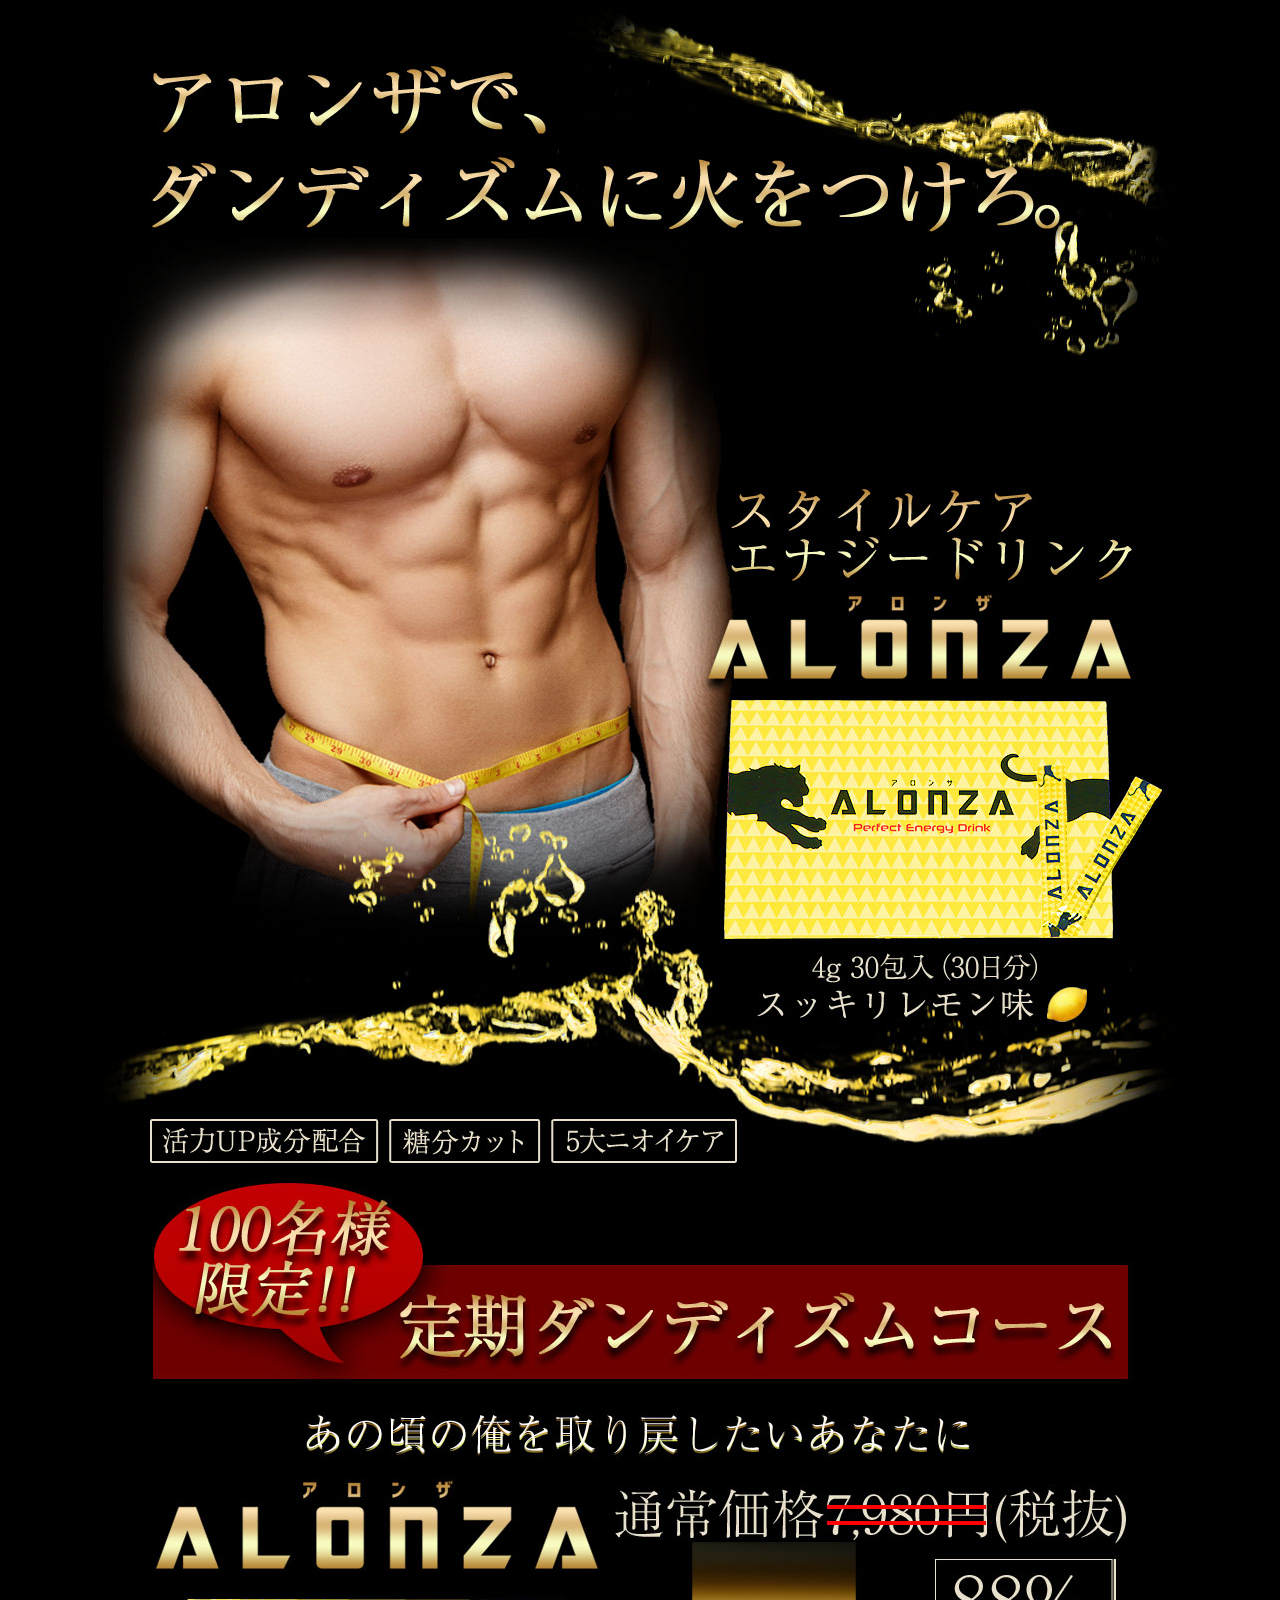
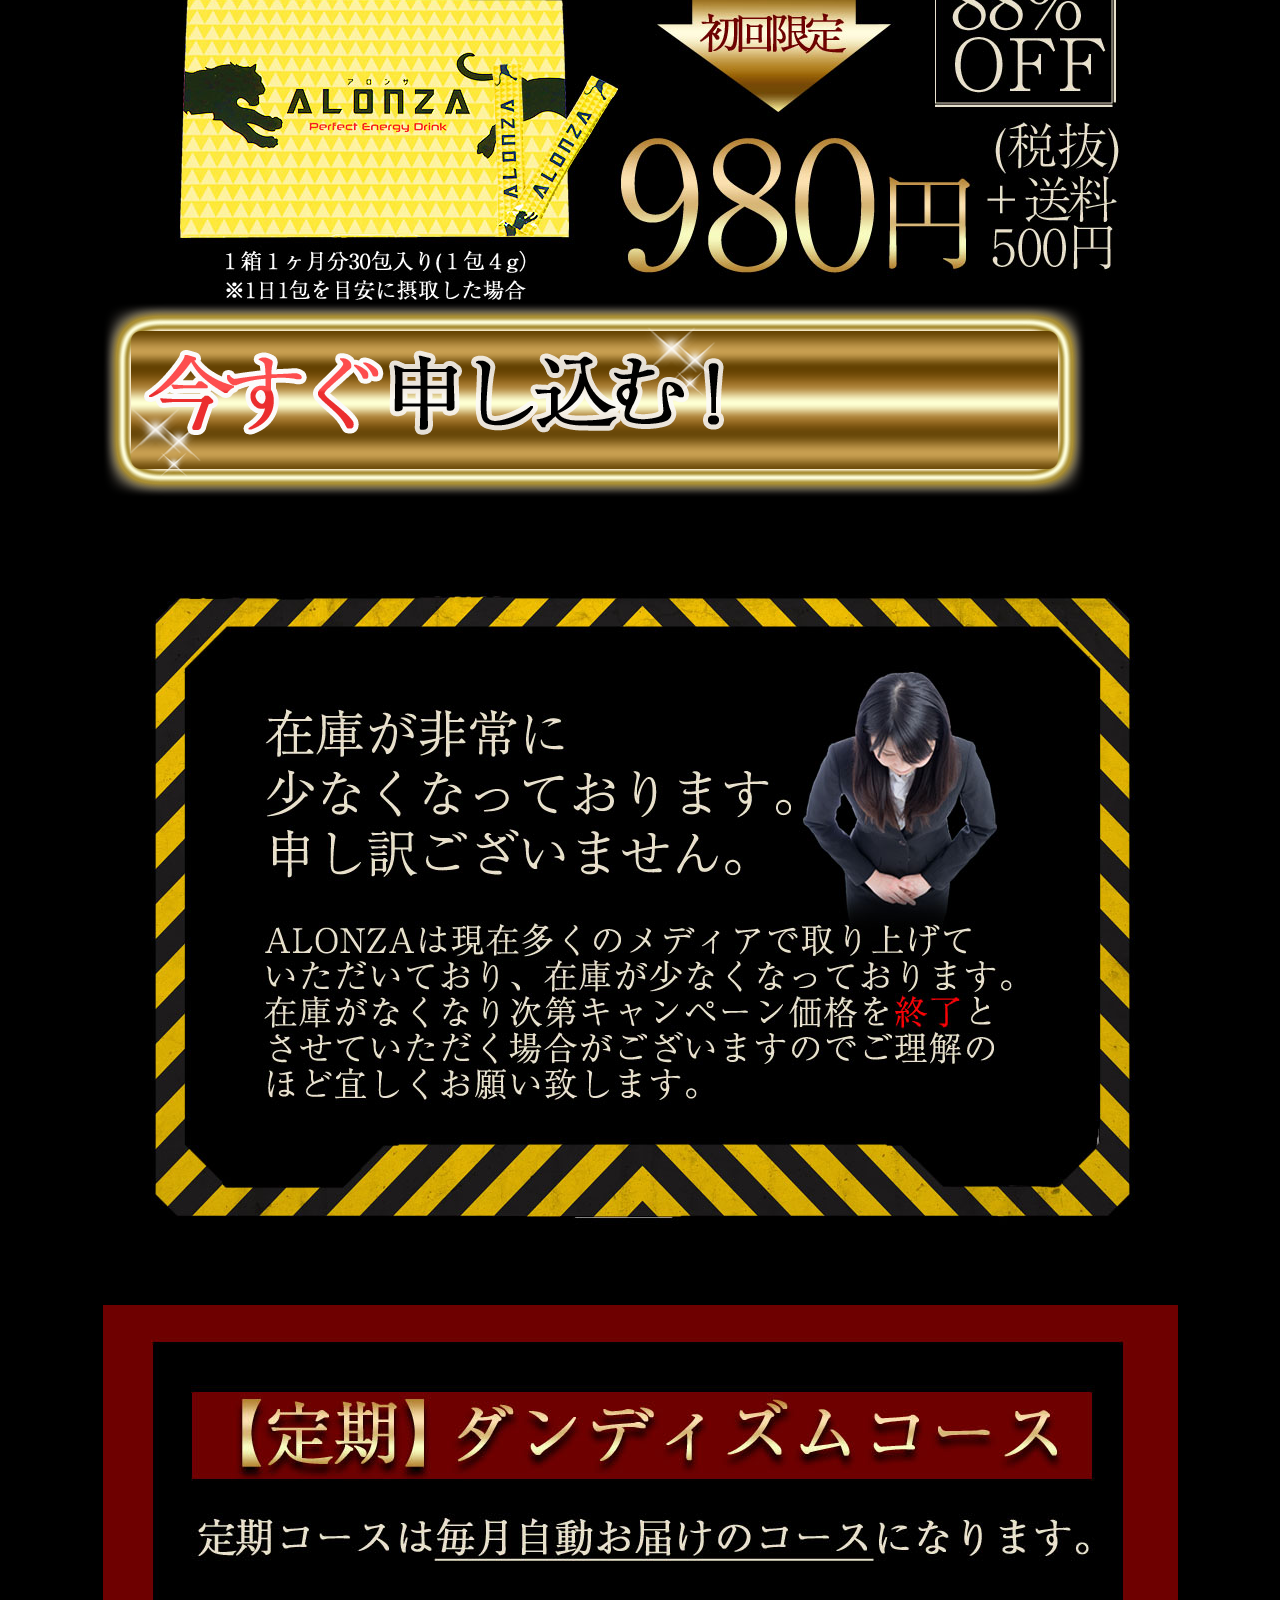
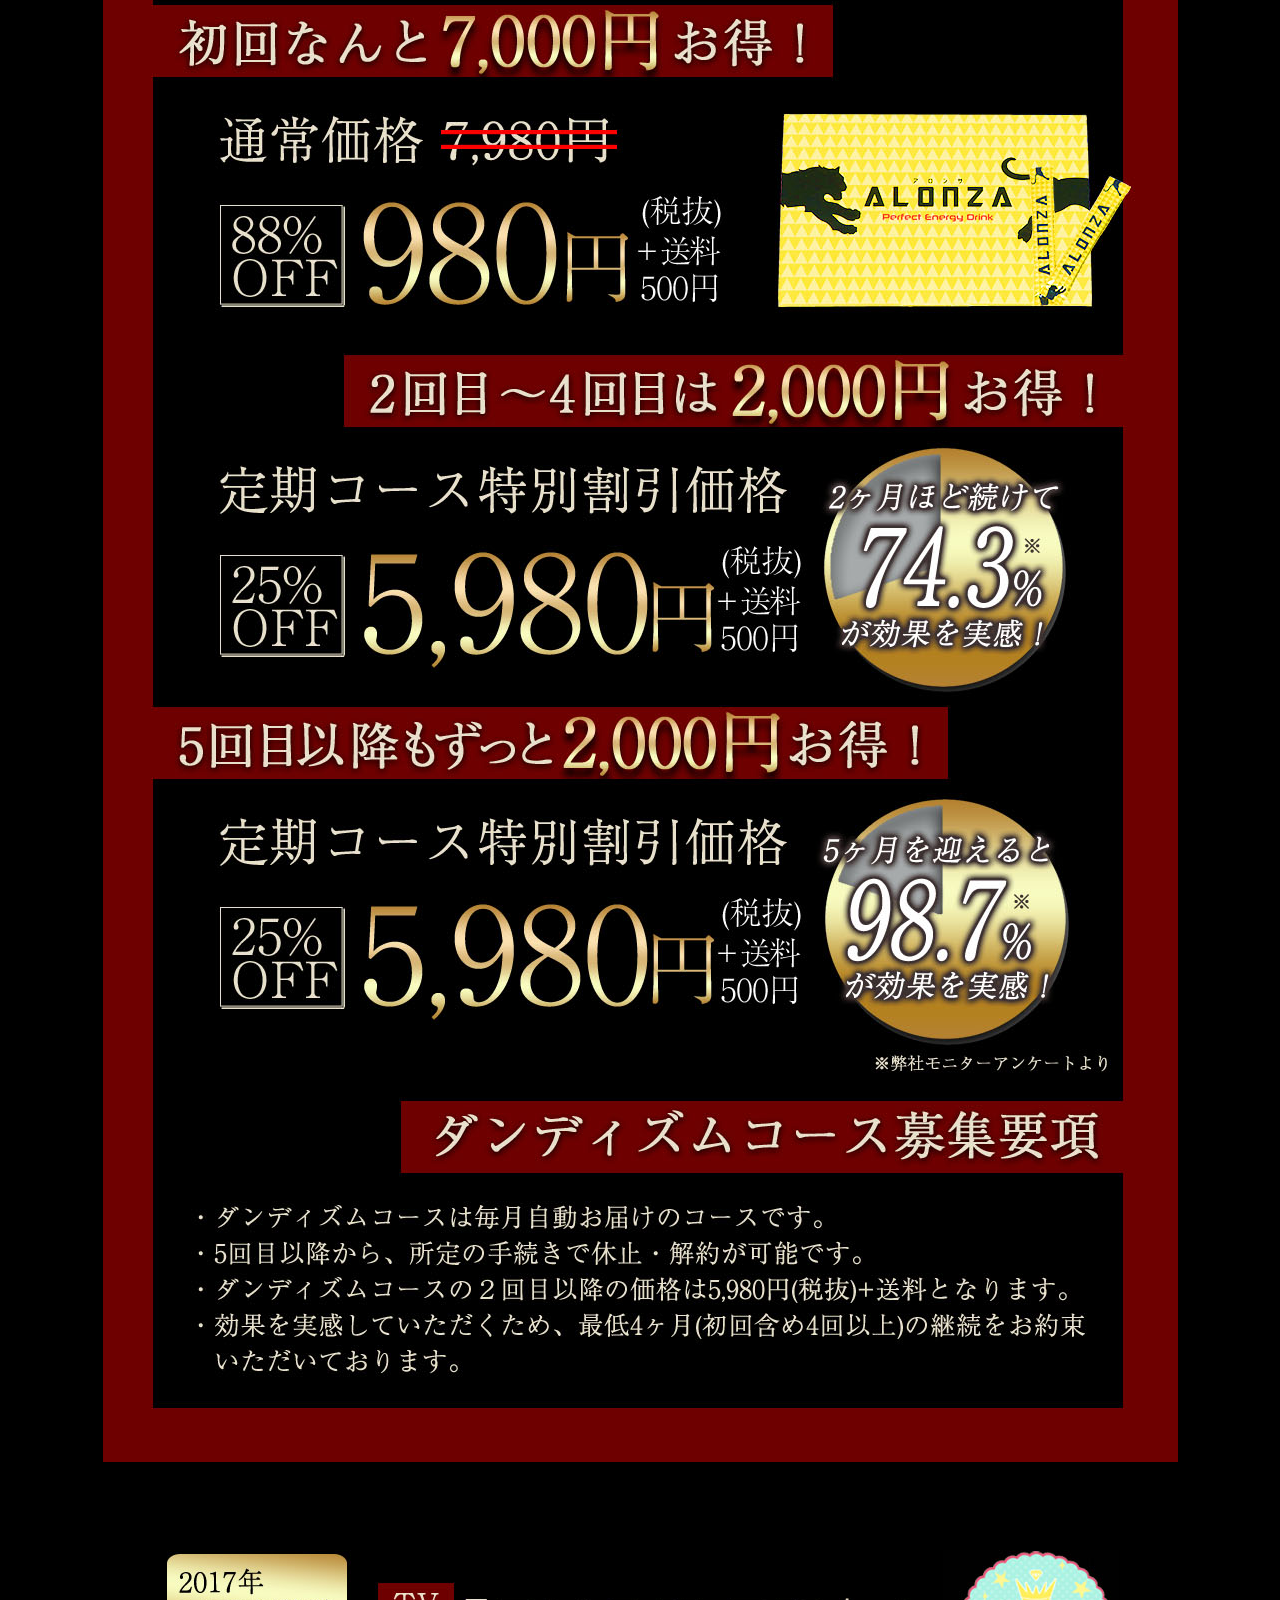
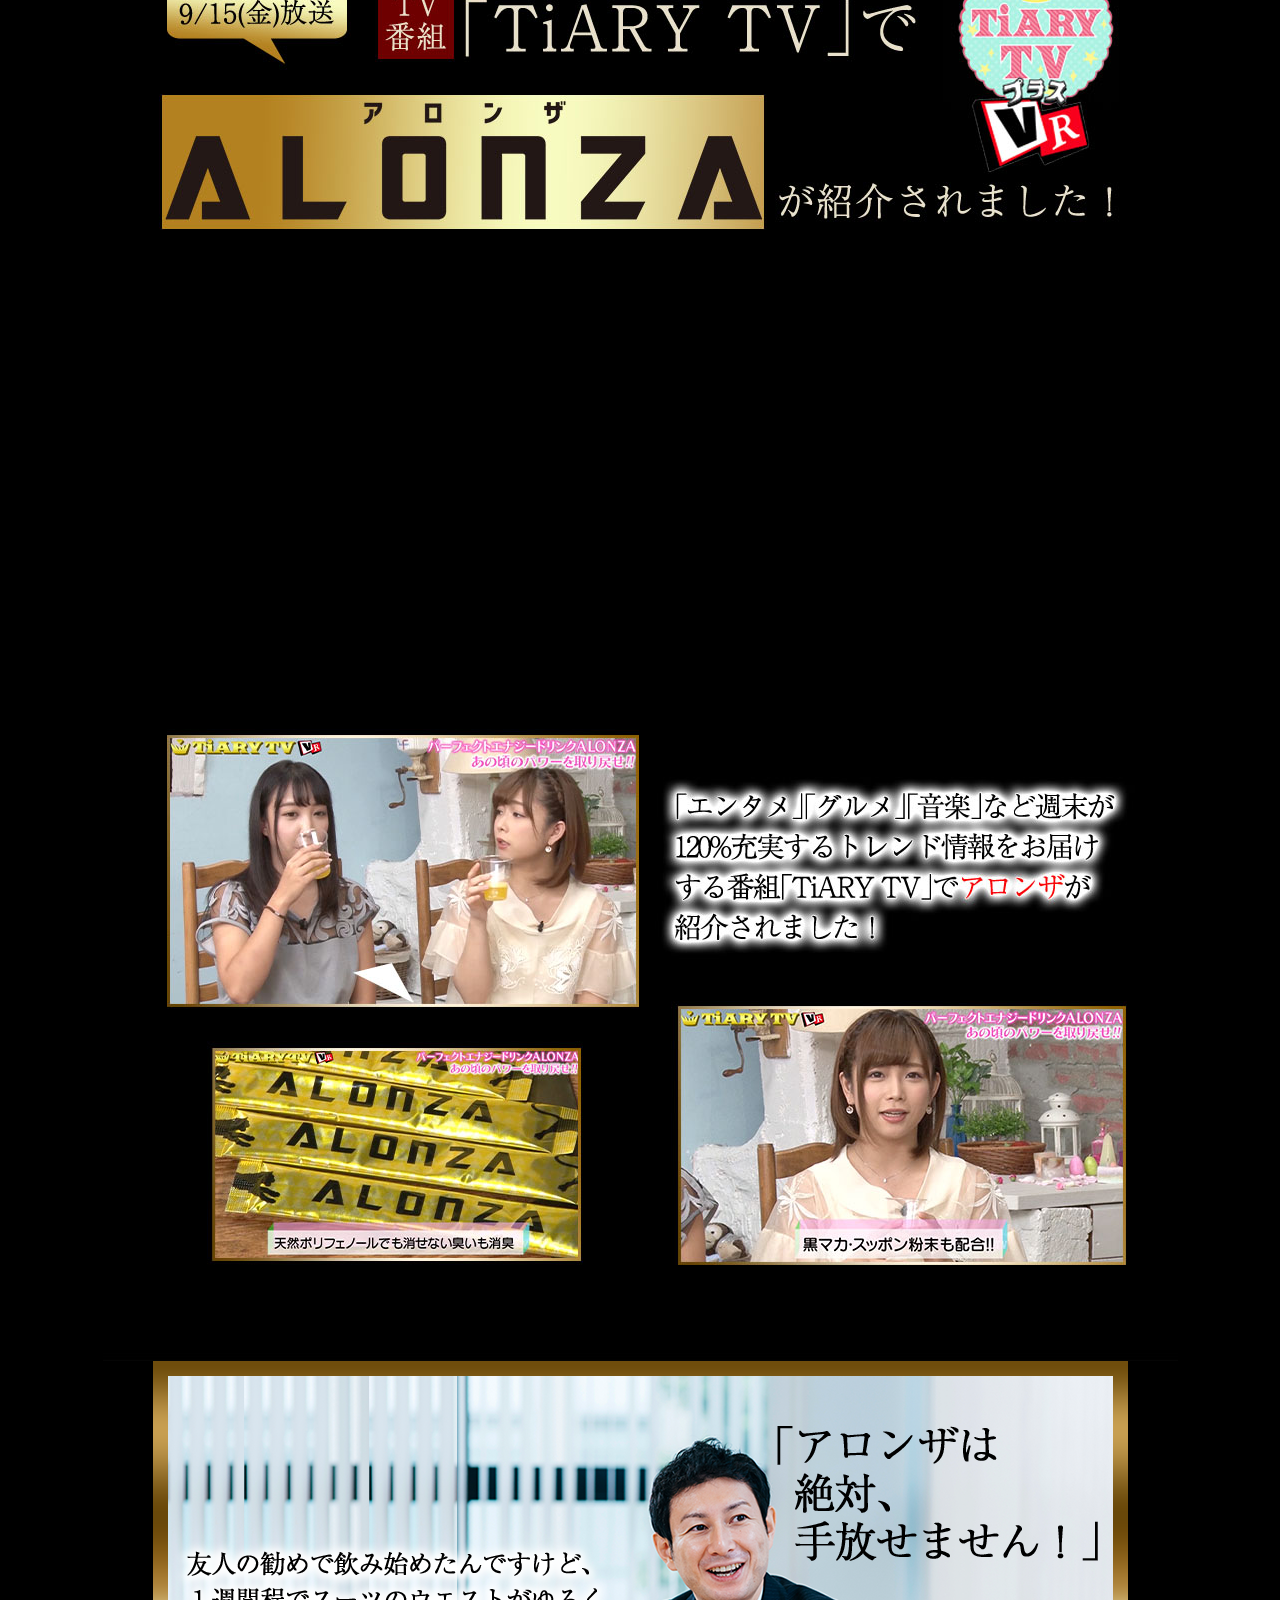
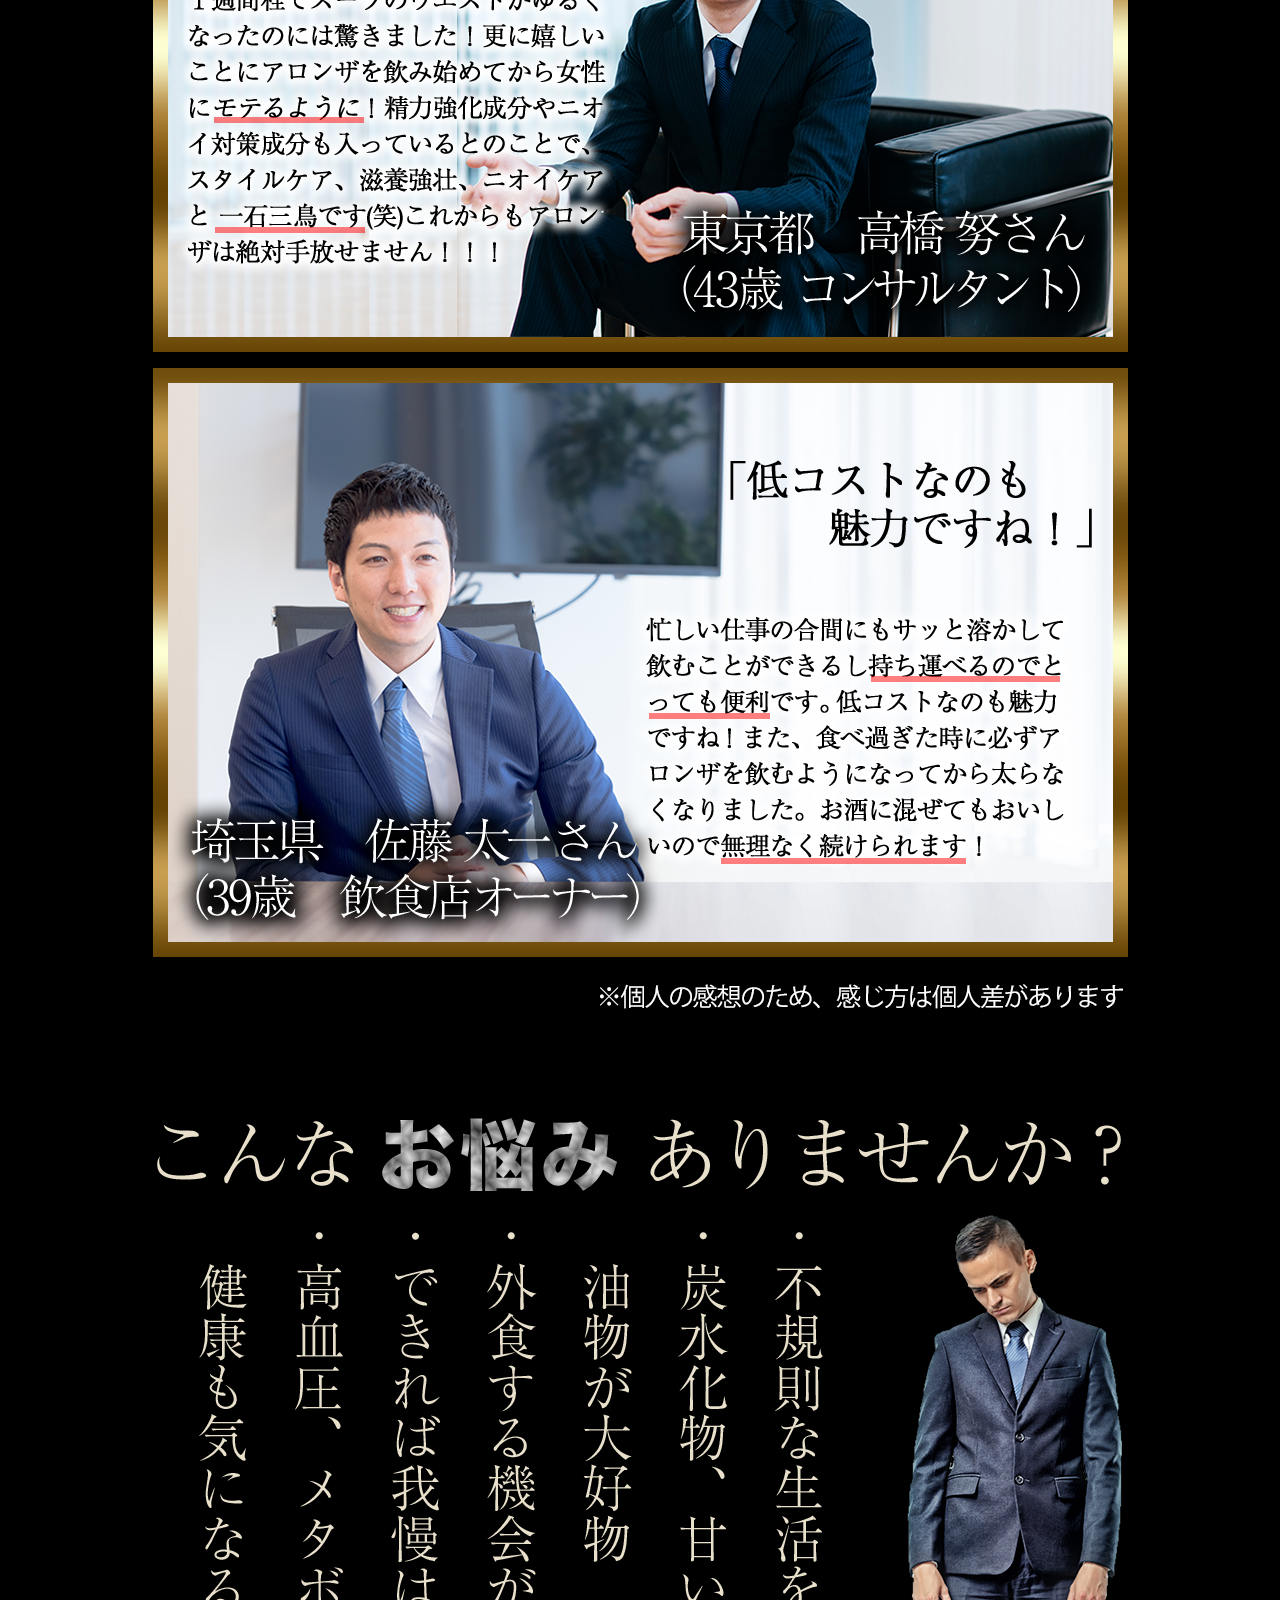
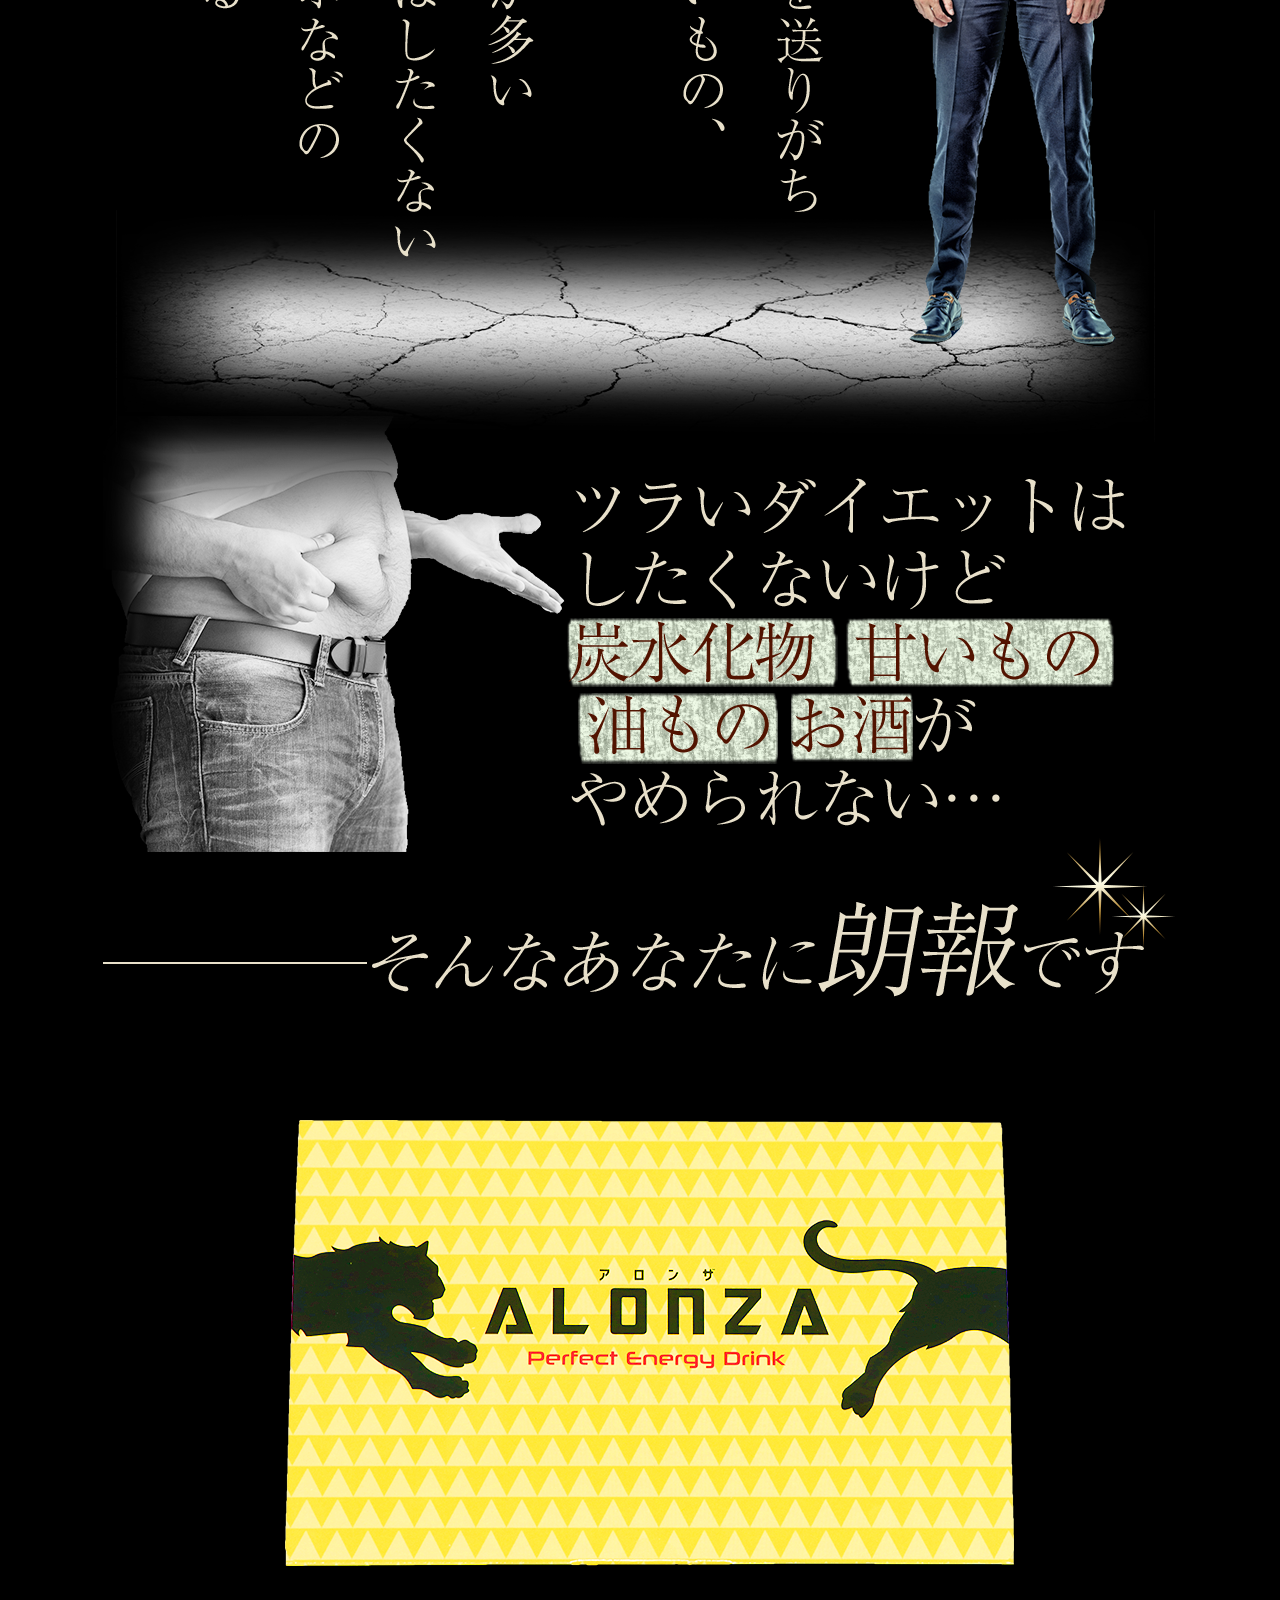
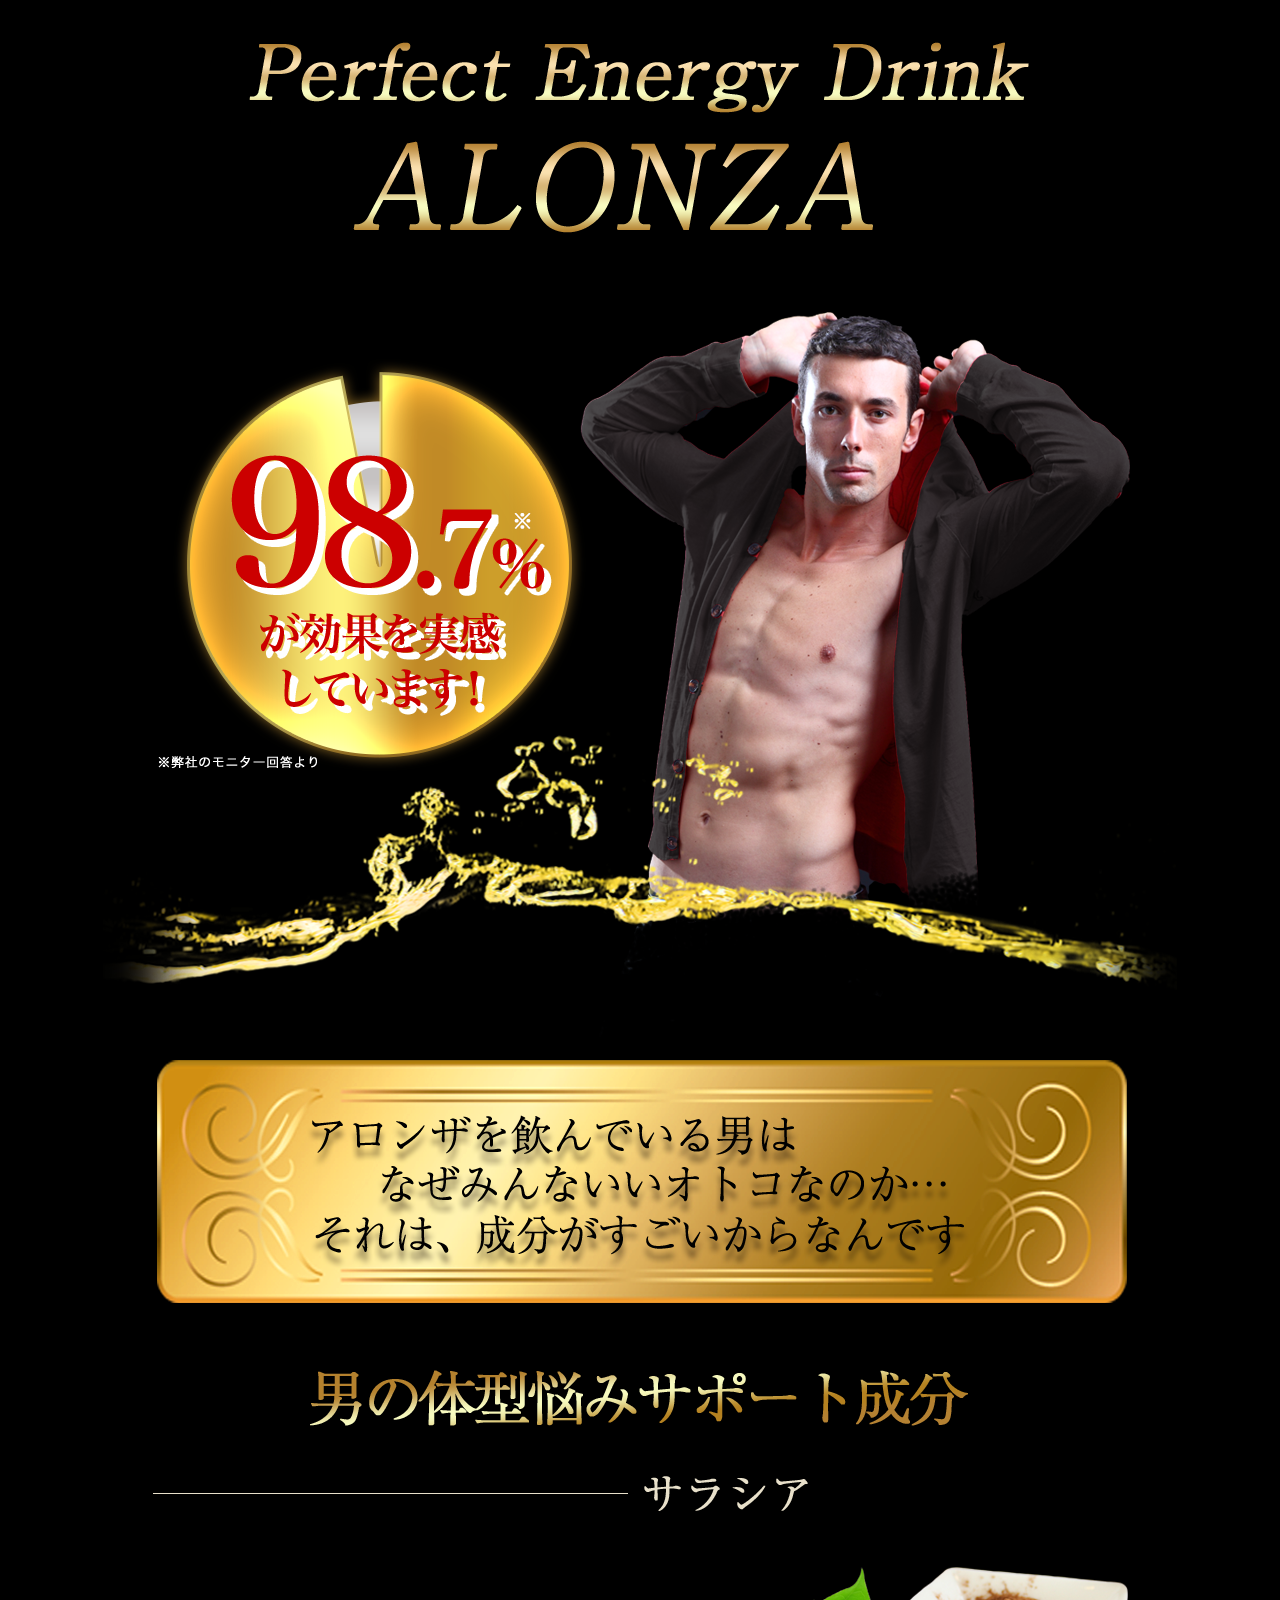
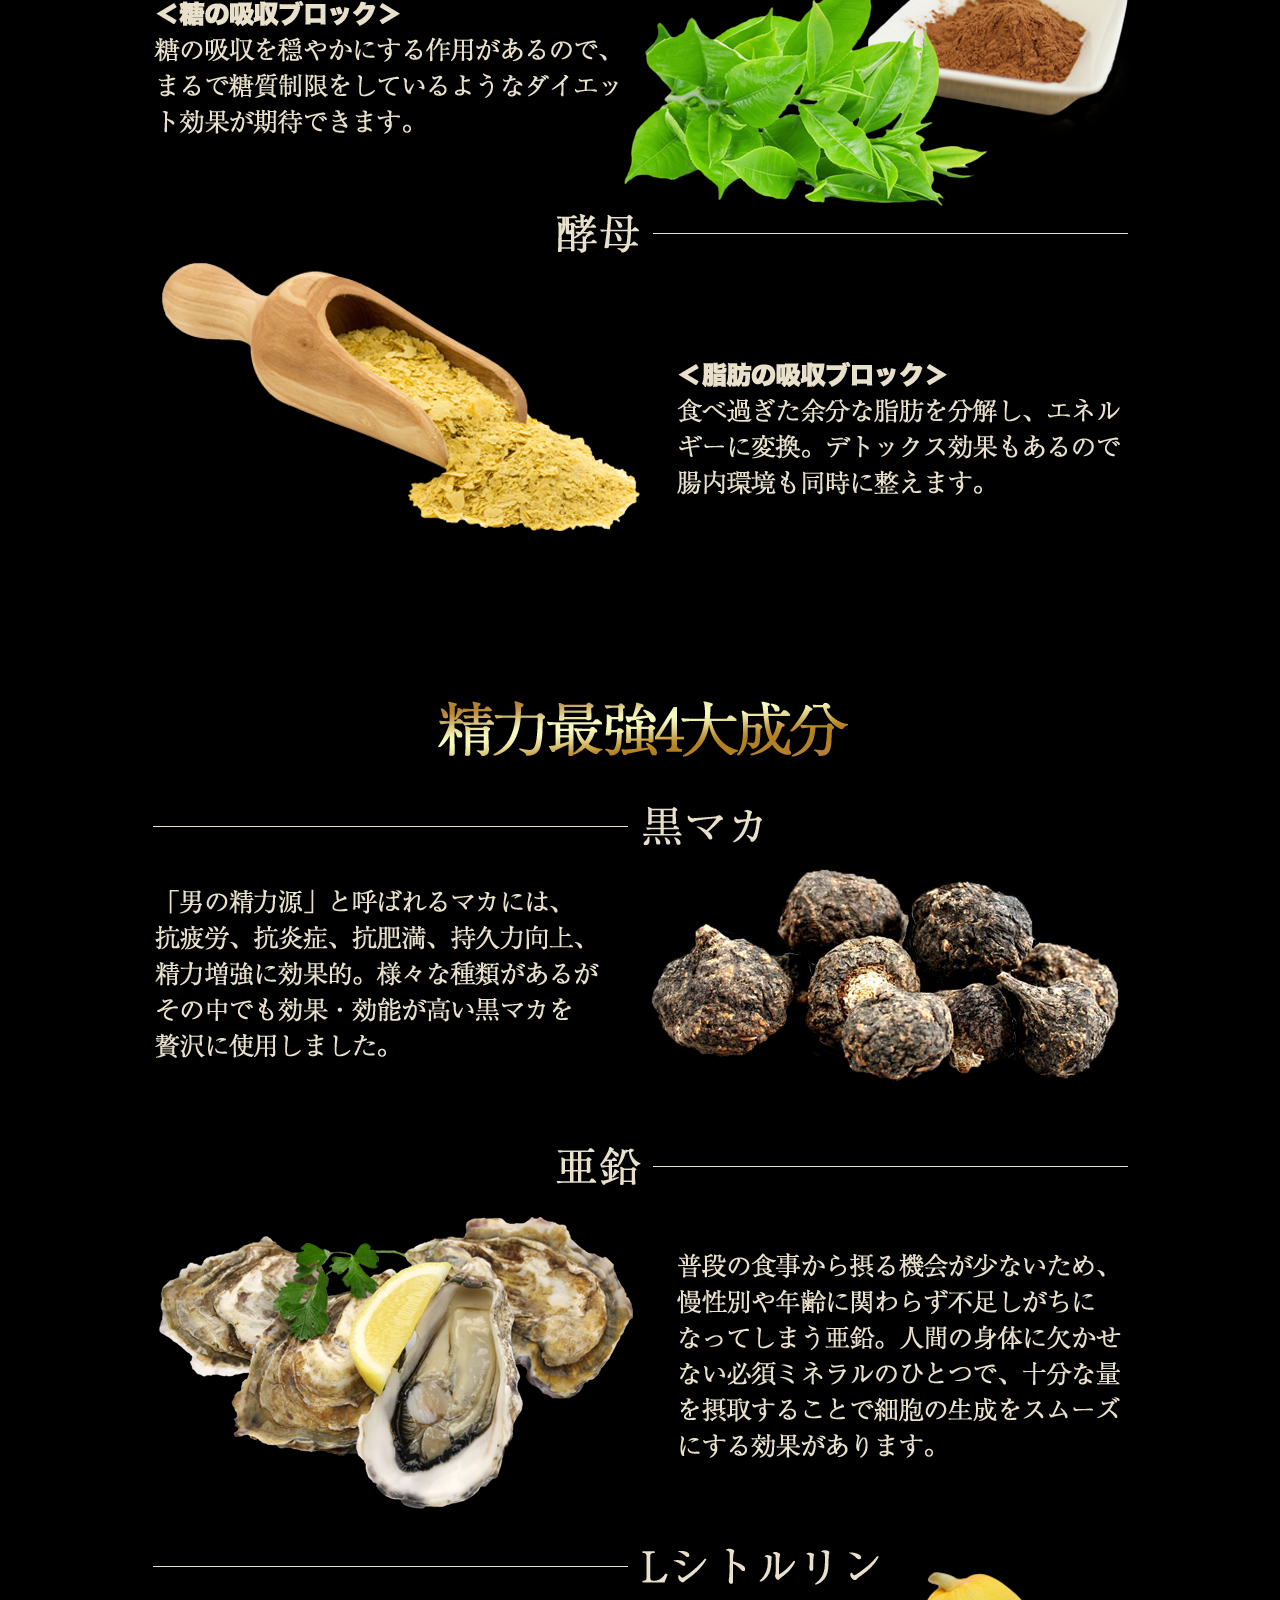
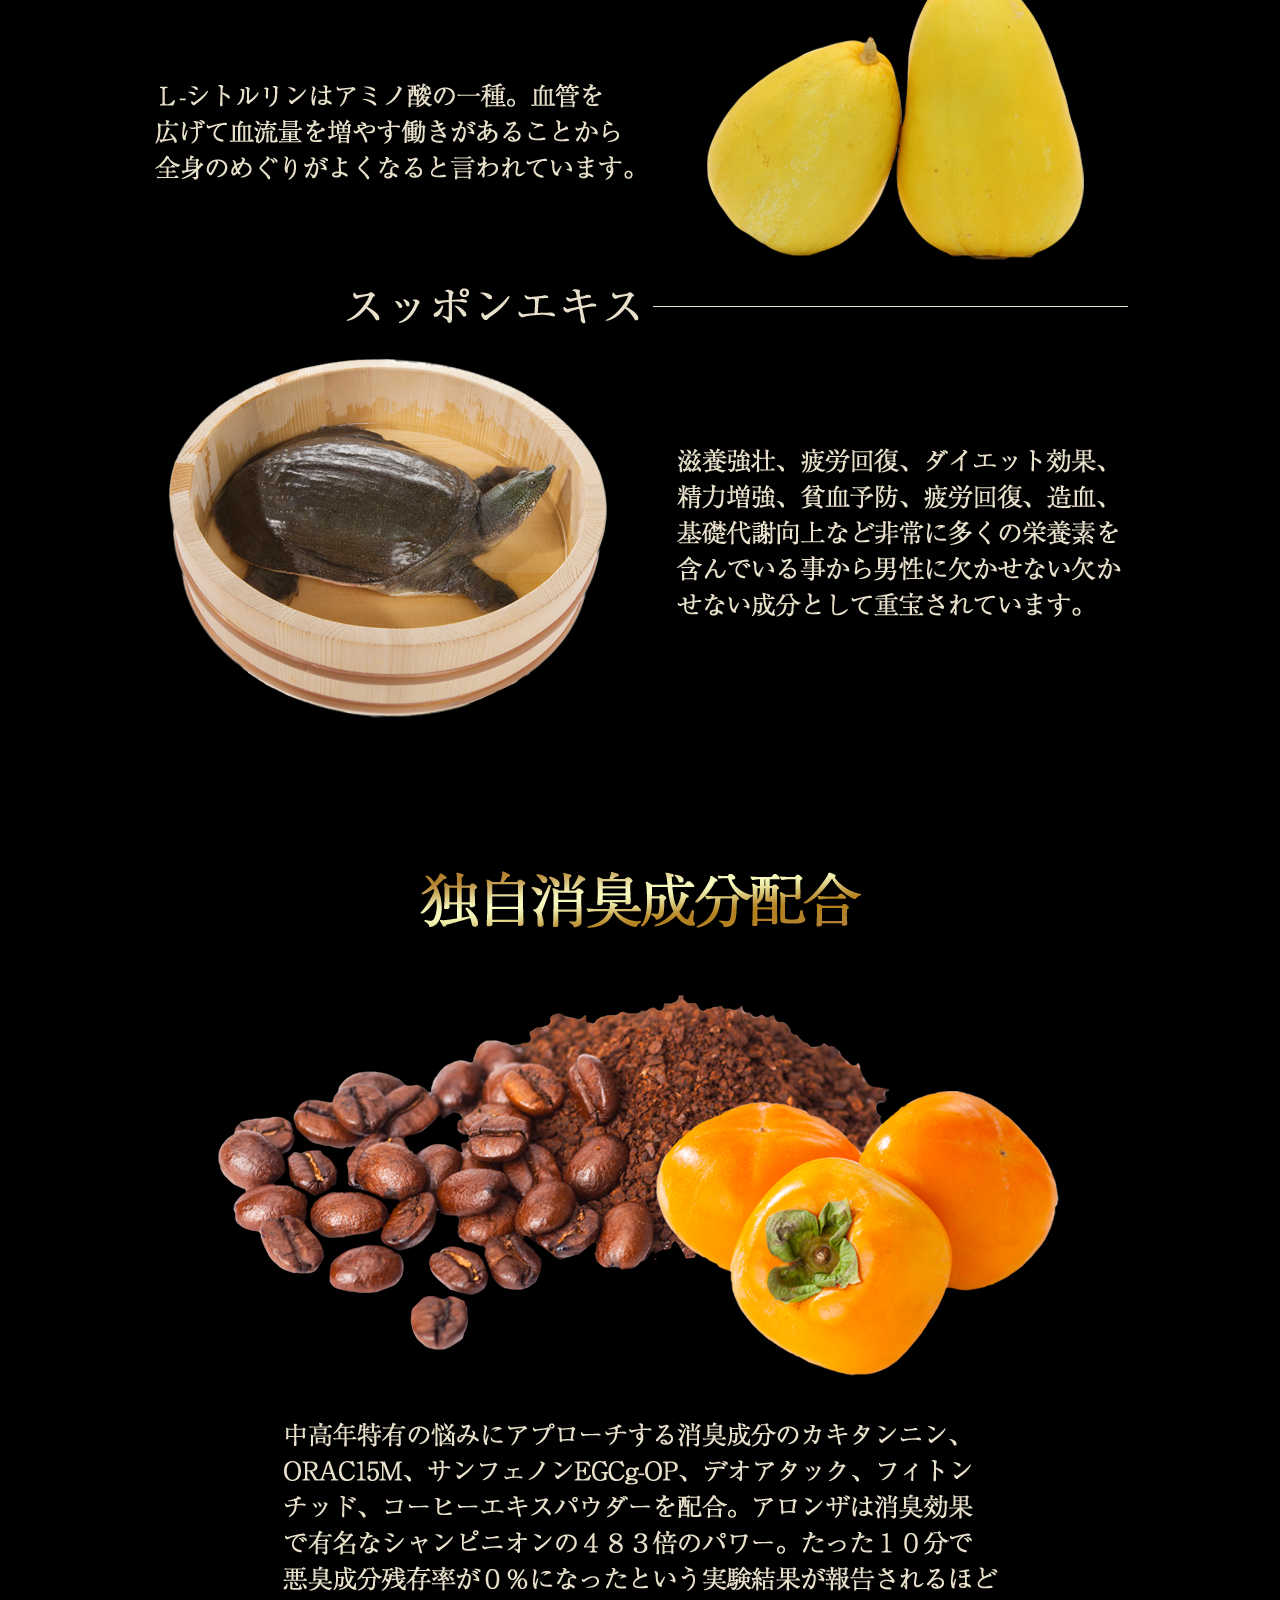
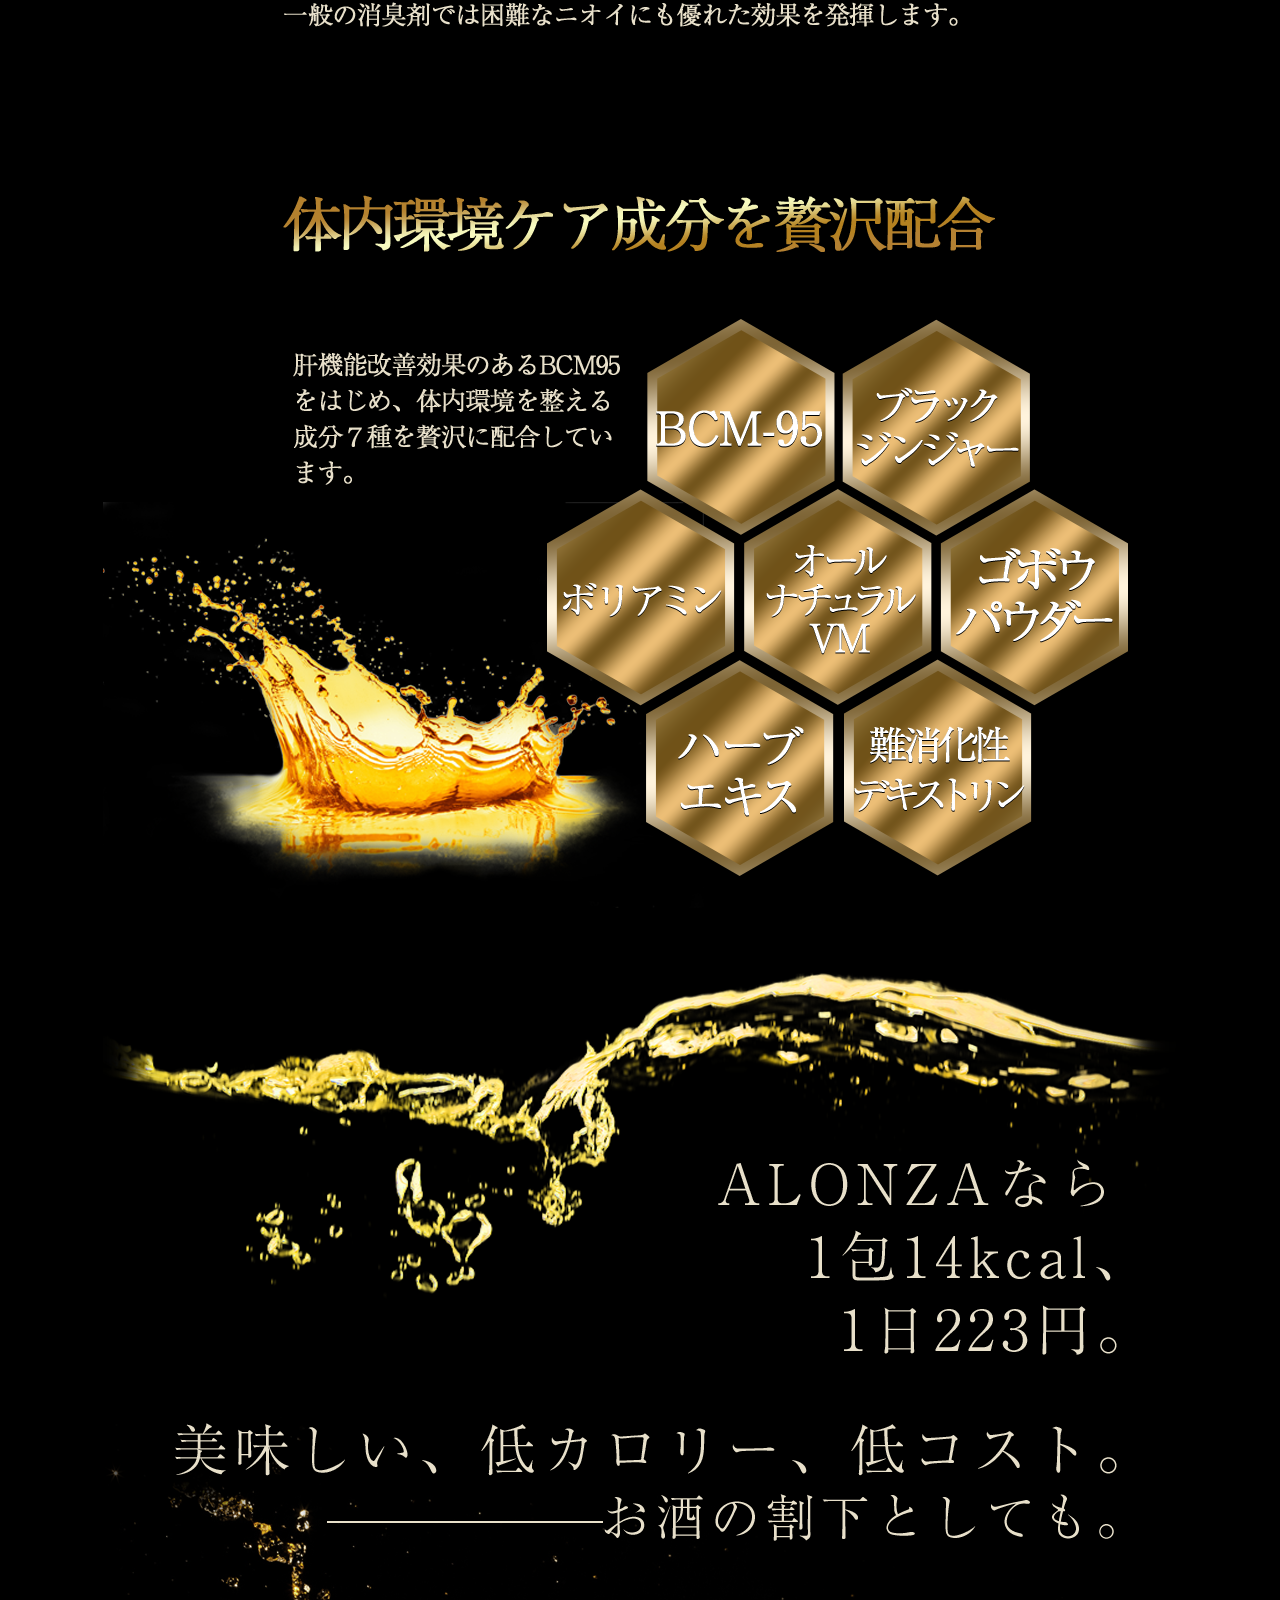
==== index.html @ 231bd23d "Finish 15_cv" ====
<!DOCTYPE html>
<html lang="ja">
<head>
	<meta charset="utf-8" />
	<meta http-equiv="X-UA-Compatible" content="IE=edge" />
	<meta name="viewport" content="width=device-width, initial-scale=1, maximum-scale=1, user-scalable=no" />
	<title>ALONZA</title>
	<link rel="stylesheet" type="text/css" href="./css/normalize.css" />
	<link rel="stylesheet" type="text/css" href="./css/style.css" />
</head>
<body>
	<div class="container">
		<div class="cd_01"></div>
		<div class="fv_02">
			<img src="img/fv02_1.jpg" alt="アロンザで、ダンディズムに火をつけろ。" class="img-responsive" />
		</div>
		<div class="cv_03">
			<img src="img/cv03_1.jpg" alt="100名様限定！！定期ダンディズムコース" class="img-responsive" />
		</div>
		<div class="cv_btn">
			<img src="img/cv_btn.png" alt="で簡単10秒入力！" class="img-responsive" />
		</div>
		<div class="notinstock_04">
			<img src="img/notinstock_04_1.jpg" alt="在庫が非常に 少なくなっております。 申し訳ございません。" class="img-responsive" />
		</div>
		<div class="crm_05">
			<img src="img/crm05_1.jpg" alt="【定期】ダンディズムコース" class="img-responsive" />
		</div>
		<div class="tv_06">
			<img src="img/tv06_1.jpg" alt="2017年 9/15(金)放送 TV 番組 「TiARY TV｣で" class="img-responsive" />
			<div class="video">
				<iframe src="https://www.youtube.com/embed/K8tIRwL5UU4" frameborder="0" allow="autoplay; encrypted-media" allowfullscreen></iframe>
			</div>
			<img src="img/tv06_2.jpg" alt="｢エンタメ｣｢グルメ｣｢音楽｣など週末が 120%充実するトレンド情報をお届け する番組｢TiARY TV｣でアロンザが 紹介" class="img-responsive" />
		</div>
		<div class="voice_07">
			<img src="img/07_voice_1.png" alt="アロンザは絶対、手放せません！" class="img-responsive" />
			<img src="img/07_voice_2.png" alt="低コストなのも魅力ですね！" class="img-responsive" />
		</div>
		<div class="nayami_08">
			<img src="img/08_nayami.png" alt="こんなお悩みありませんか？" class="img-responsive" />
		</div>
		<div class="fv2_09">
			<img src="img/09_fv2_1.png" alt="Perfect Energy Drink" class="img-responsive" />
			<img src="img/09_fv2_2.png" alt="Perfect Energy Drink" class="img-responsive" />
		</div>
		<div class="seibun_10">
			<img src="img/10_seibun_1.png" alt="アロンザを飲んでいる男はなぜみんないいオトコなのか…それは、成分がすごいからなんです" class="img-responsive" />
			<img src="img/10_seibun_2.png" alt="男の体型悩みサポート成分" class="img-responsive" />
			<img src="img/10_seibun_3.png" alt="精力最強4大成分" class="img-responsive" />
			<img src="img/10_seibun_4.png" alt="独自消臭成分配合" class="img-responsive" />
			<img src="img/10_seibun_5.png" alt="体内環境ケア成分を贅沢配合" class="img-responsive" />
		</div>
		<div class="otegaru_11">
			<img src="img/11_otegaru.png" alt="ALONZAなら1包14kcal、1日223円。" class="img-responsive" />
		</div>
		<div class="qa_12">
			<img src="img/12_qa.png" alt="よくあるご質問" class="img-responsive" />
		</div>
		<div class="factory_13">
			<img src="img/13_factory.png" alt="国内で徹底した品質管理のもと製造しています" class="img-responsive hide-sp" />
			<img src="img/13_factory_sp.png" alt="国内で徹底した品質管理のもと製造しています" class="img-responsive hide-pc" />
		</div>
		<div class="cvbefore_14">
			<img src="img/14_cvbefore.png" alt="知ってる人はもう始めてます。次はあなたの番。" class="img-responsive" />
		</div>
		<div class="cv_15">
			<img src="img/15_cv.png" alt="定期ダンディズムコース" class="img-responsive mtop-6" />
		</div>
	</div>

	<script type="text/javascript" src="./js/jquery.min.js"></script>
	<script type="text/javascript" src="./js/customize.js"></script>
</body>
</html>
---- css/style.css ----
body {
	background: #000;
}
.container {
	max-width: 1075px;
	margin: 0 auto;
}
.img-responsive {
	max-width: 100%;
	height: auto;
	display: block;
}
.tv_06 .video {
	text-align: center;
}
.tv_06 .video iframe {
	width: 693px;
	height: 398px;
}
.hide-pc{
	display: none;
}
.mtop-6{
	margin-top: -6%;
}
@media (max-width: 1075px) {
	.tv_06 .video iframe {
		width: 64.4651163vw;
		height: 37.0232558vw;
	}
}
@media (max-width: 640px) {
	
	.hide-pc{
		display: block;
	}
	.hide-sp{
		display: none;
	}

}
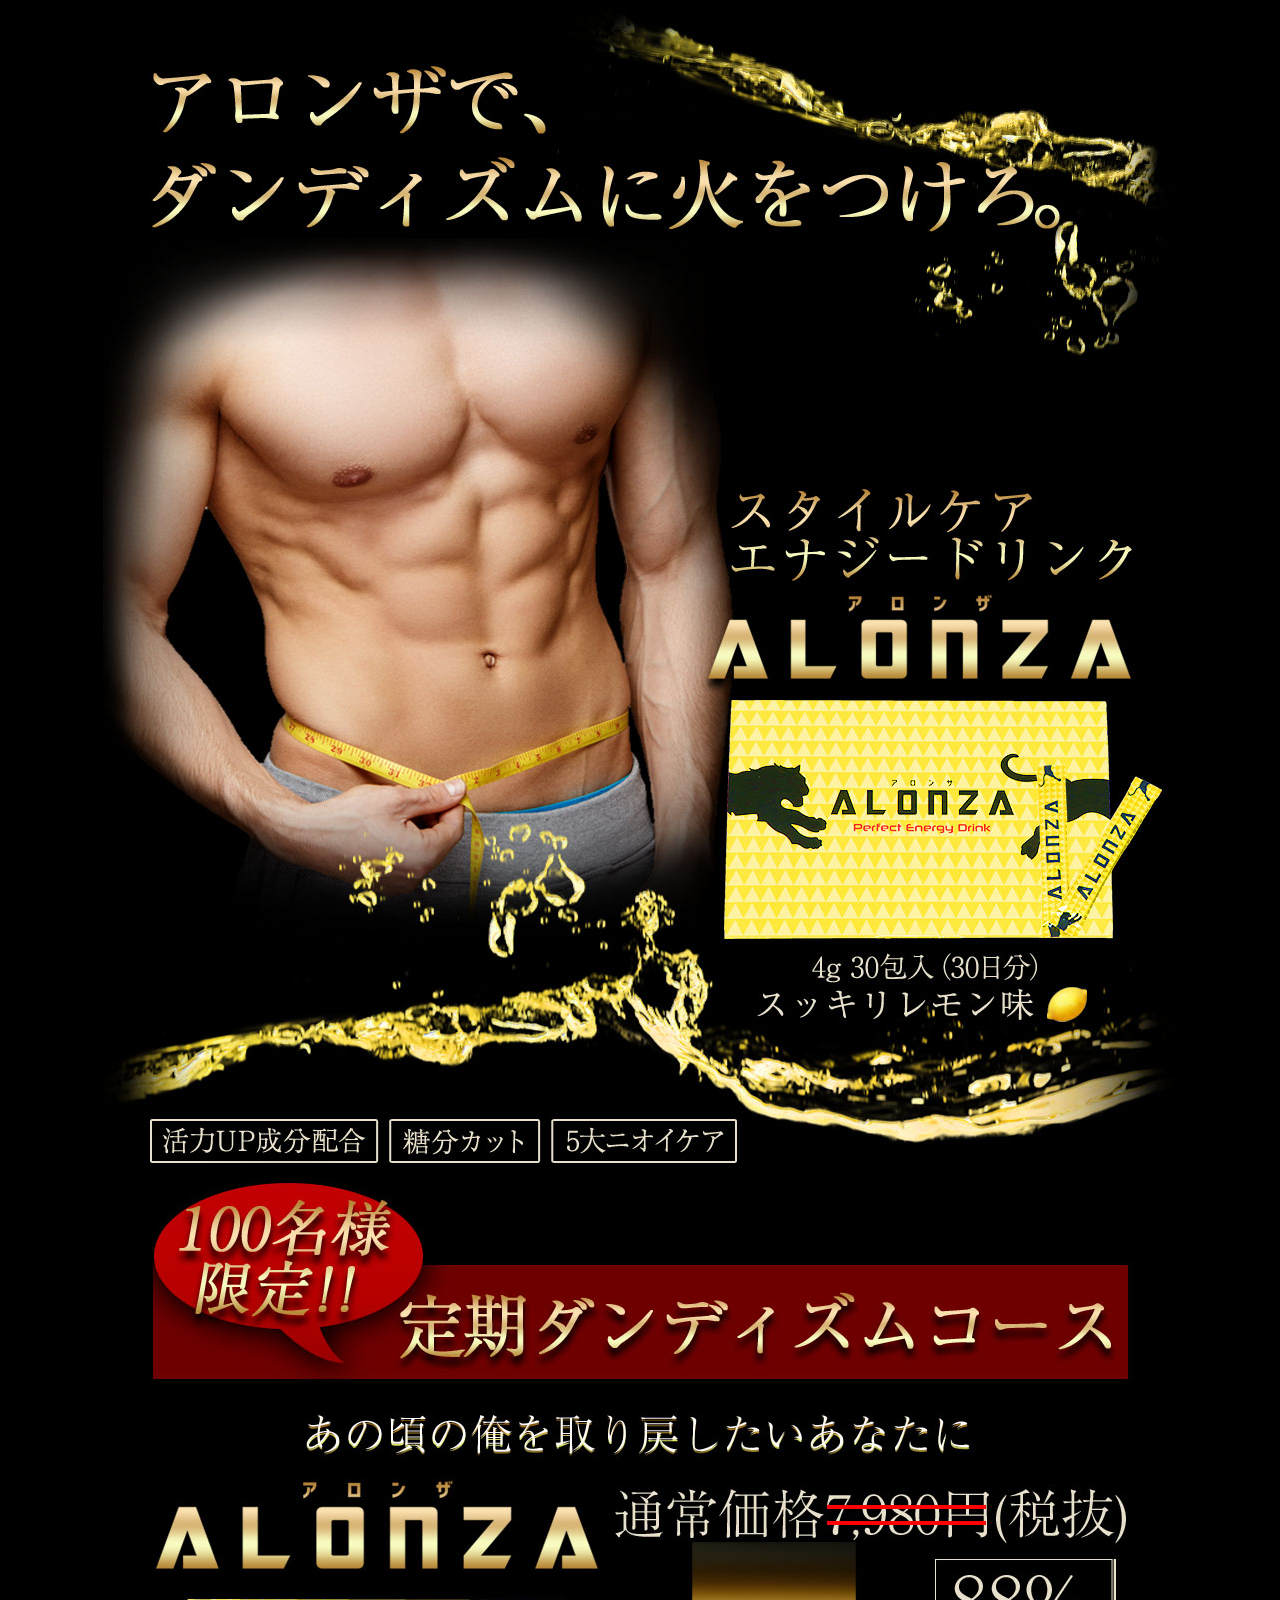
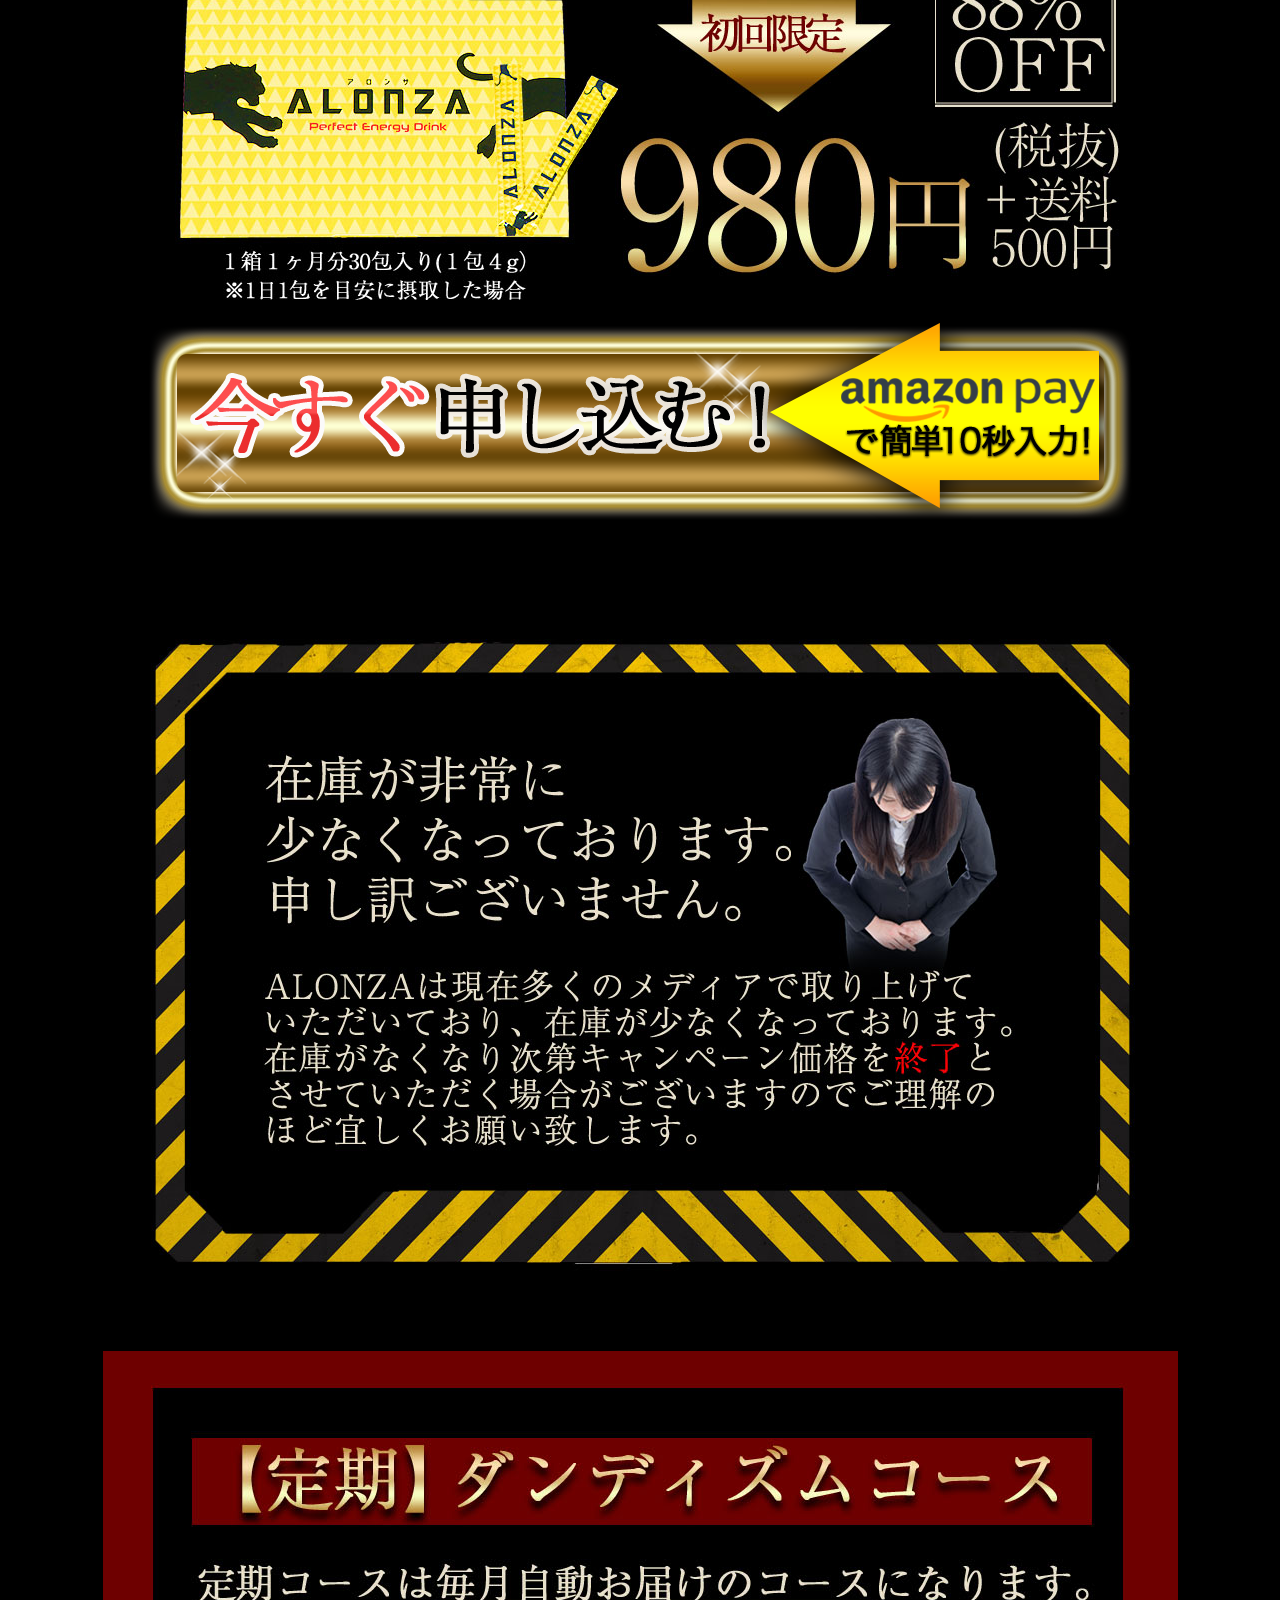
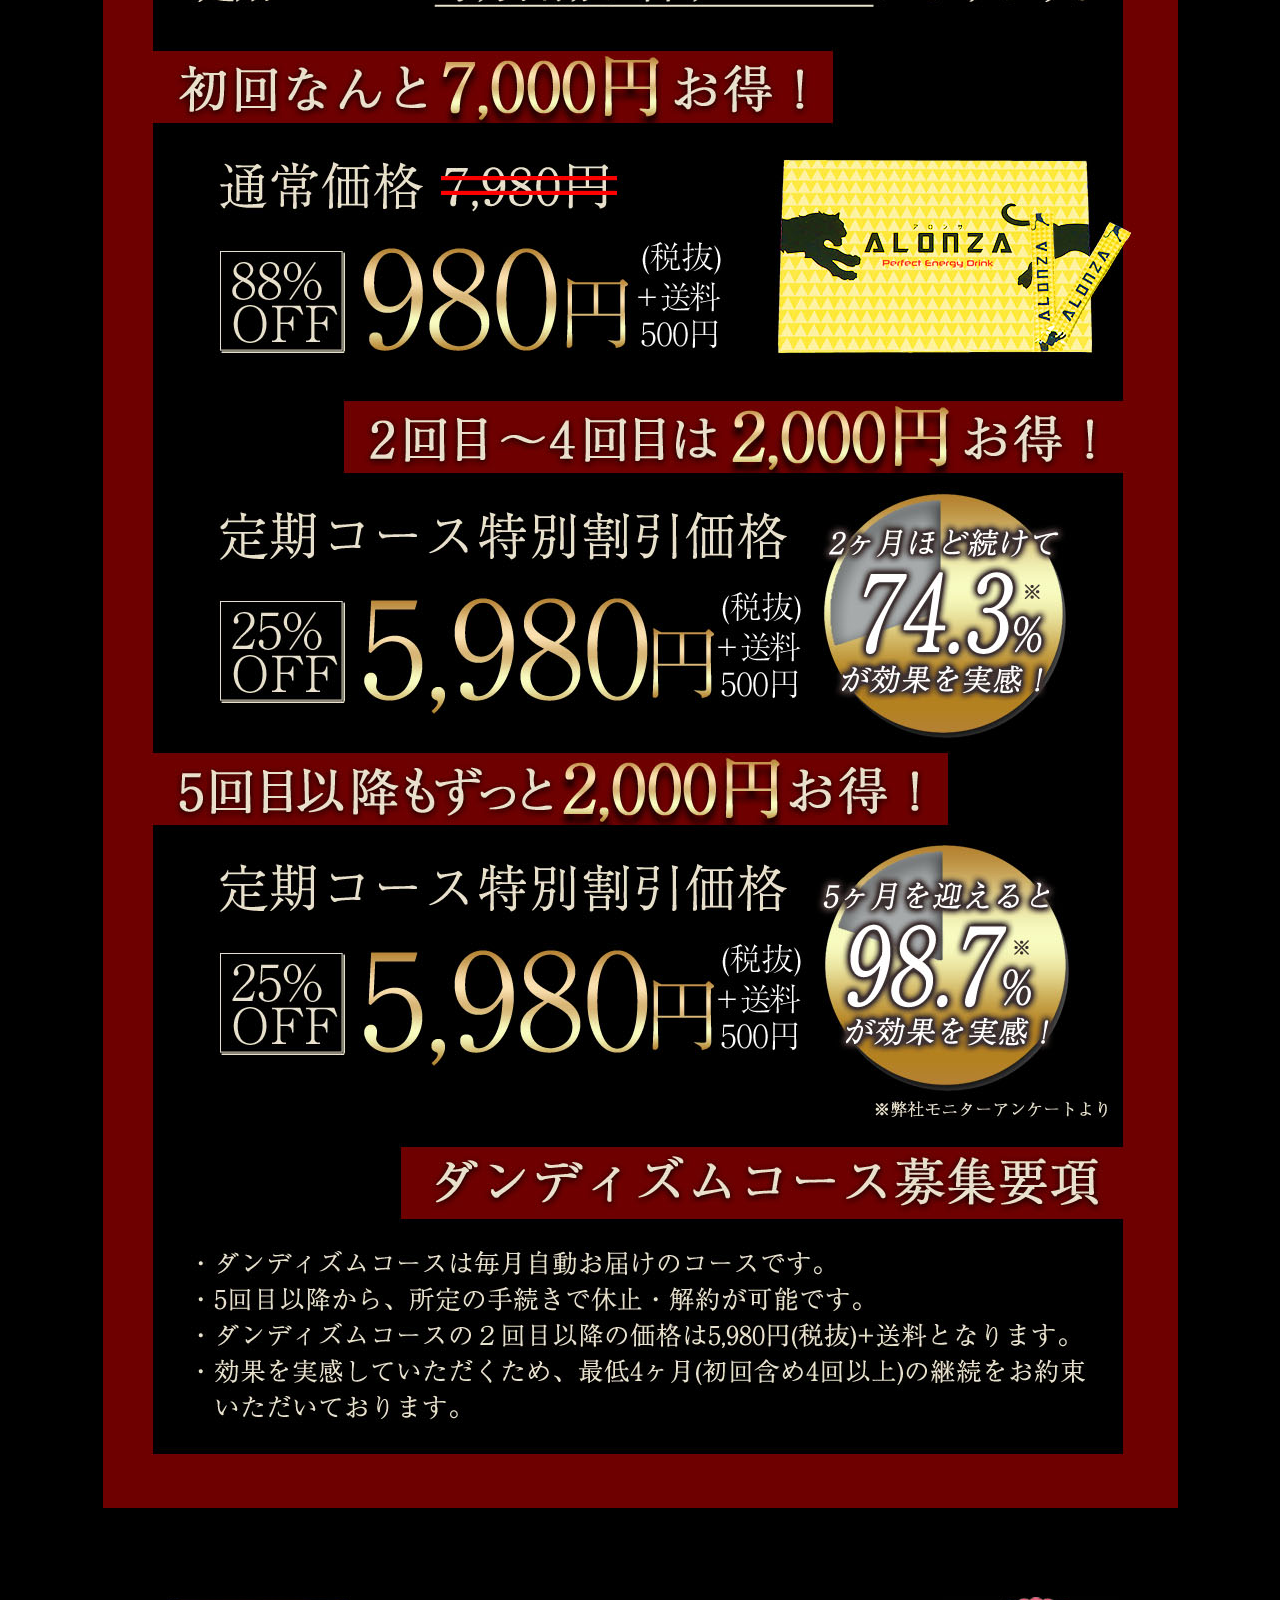
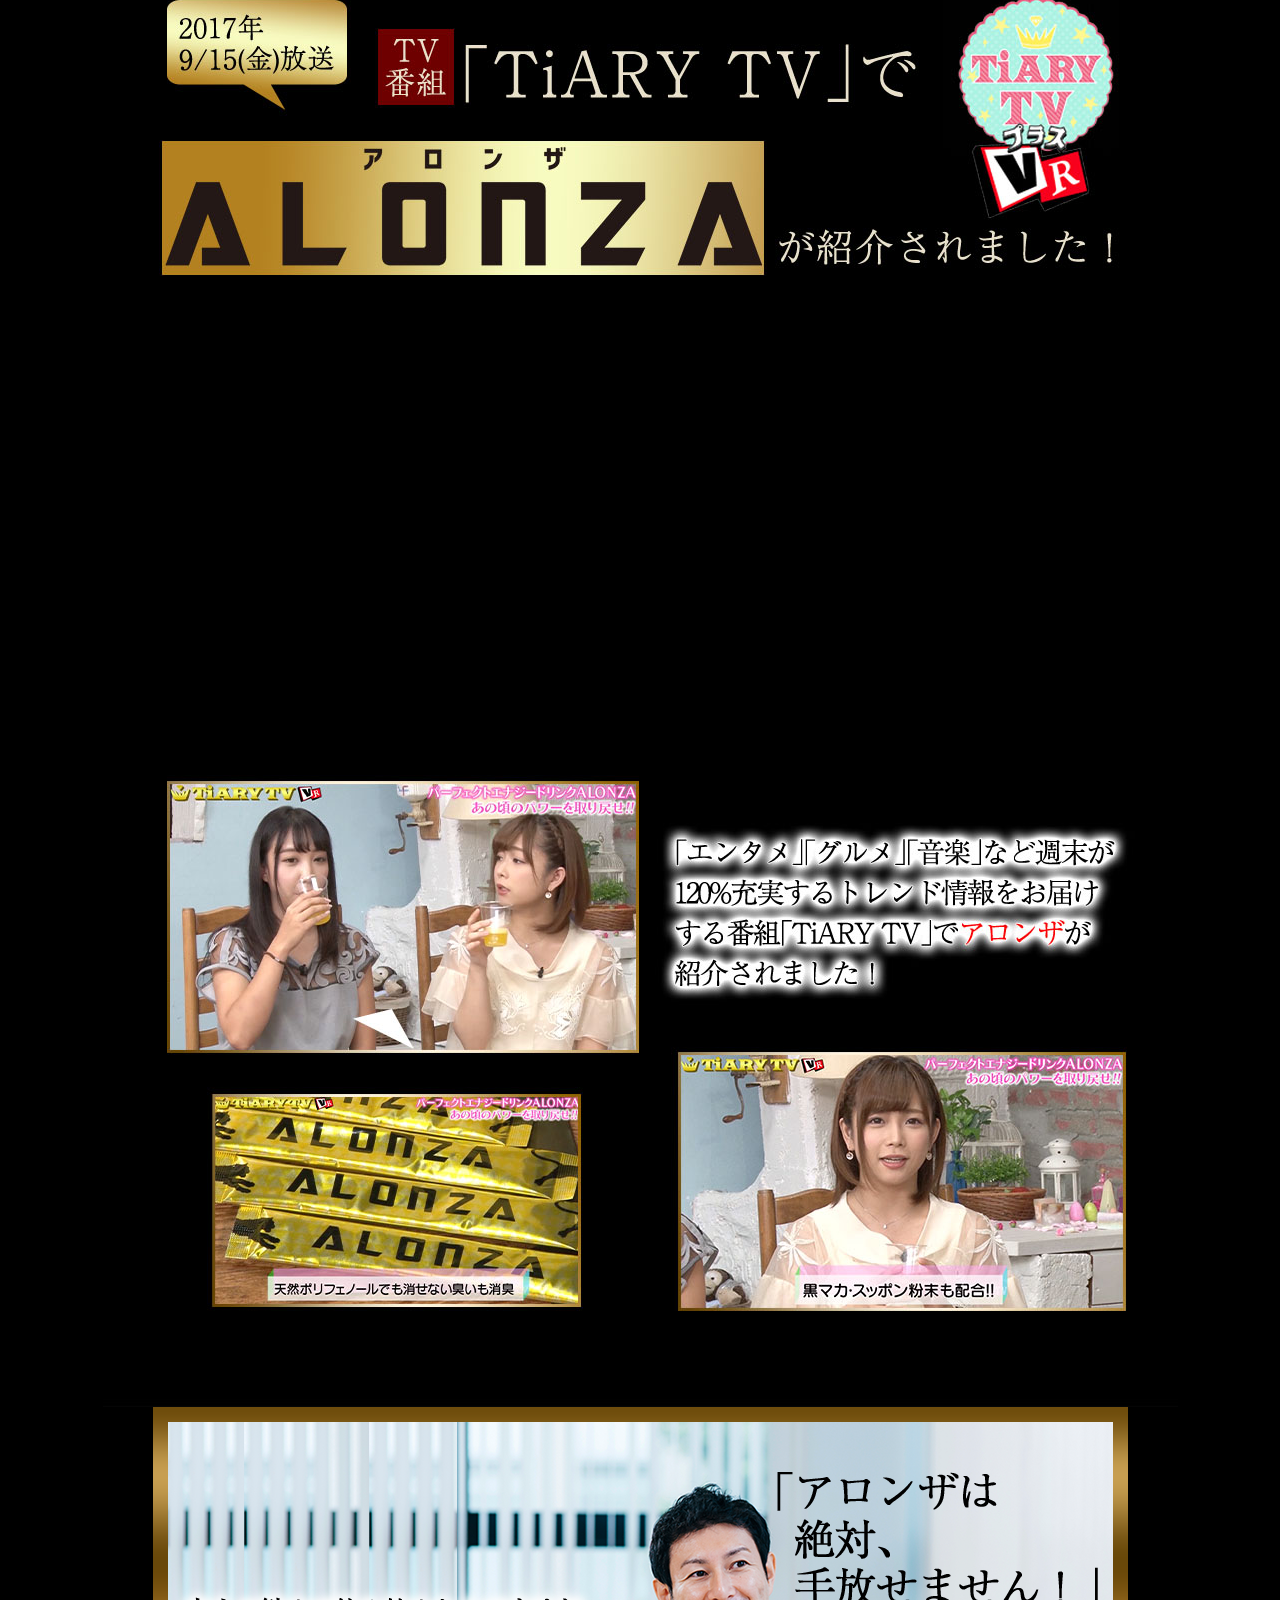
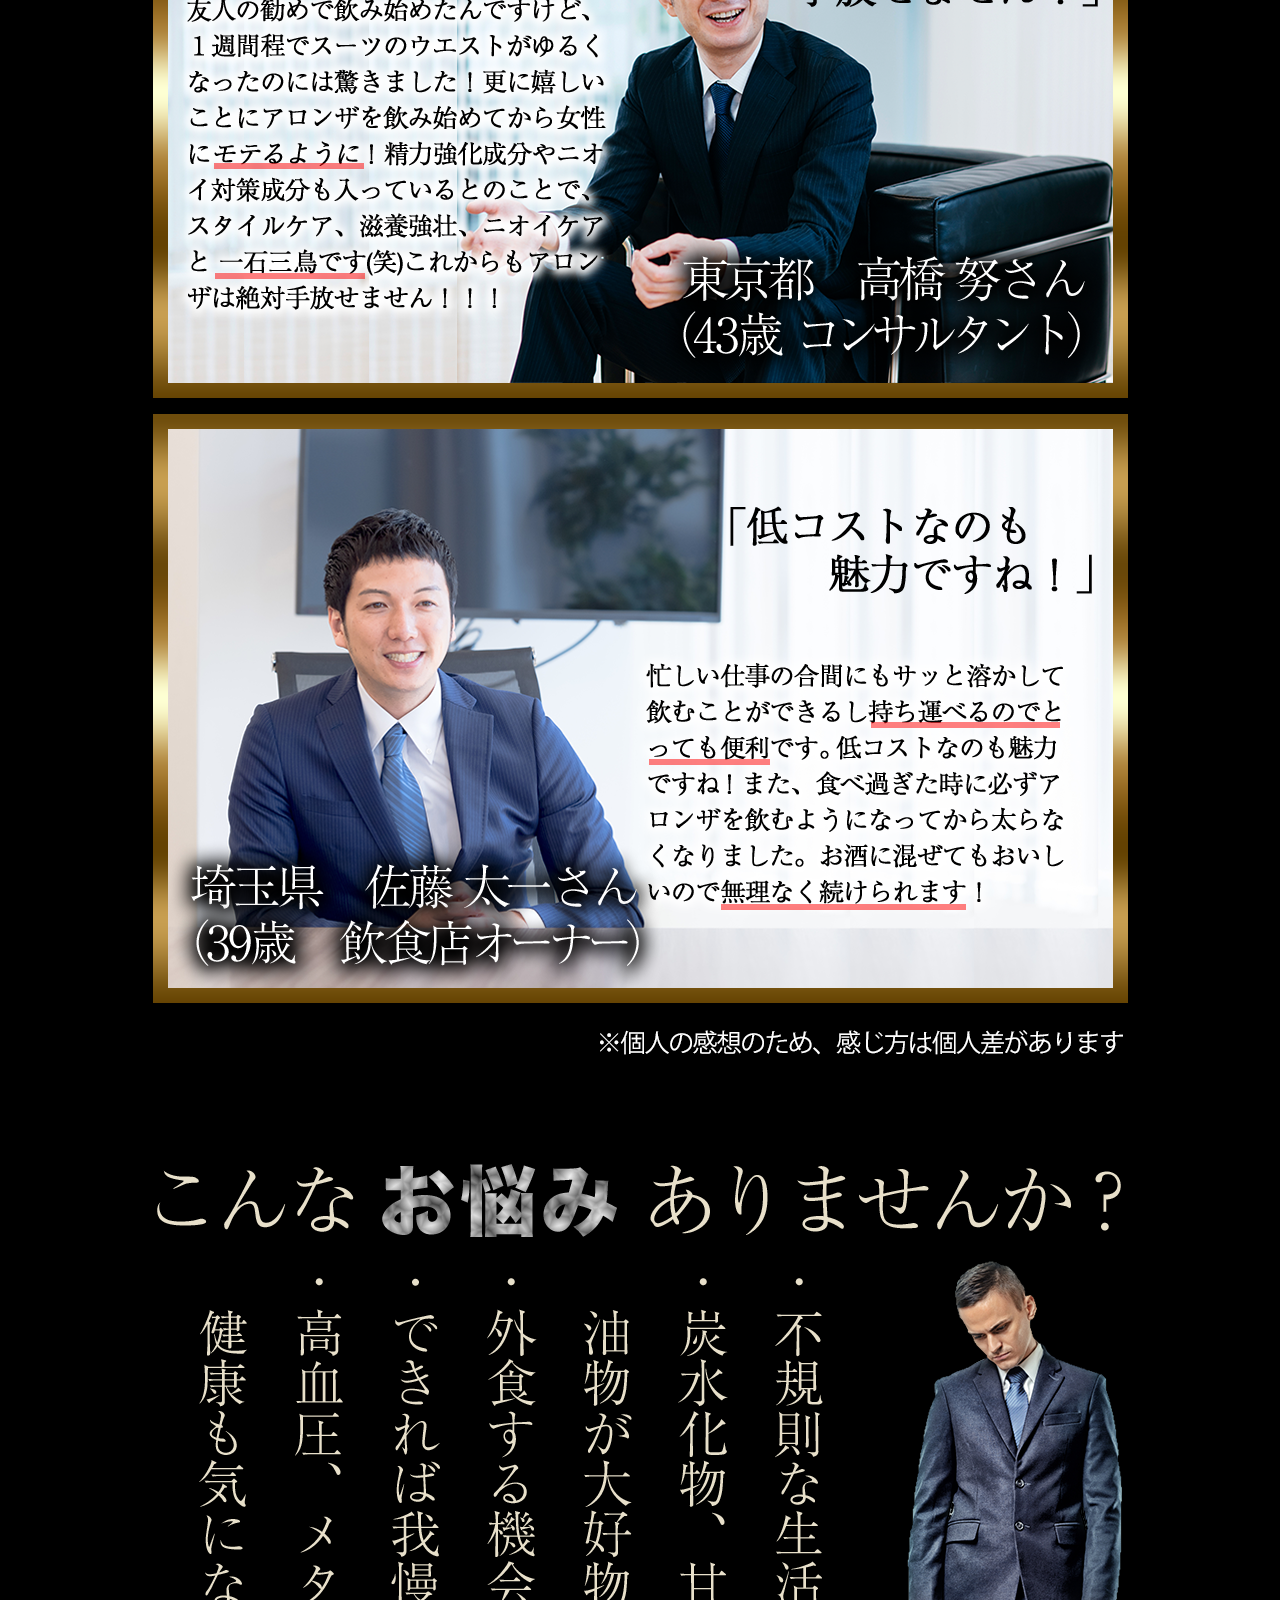
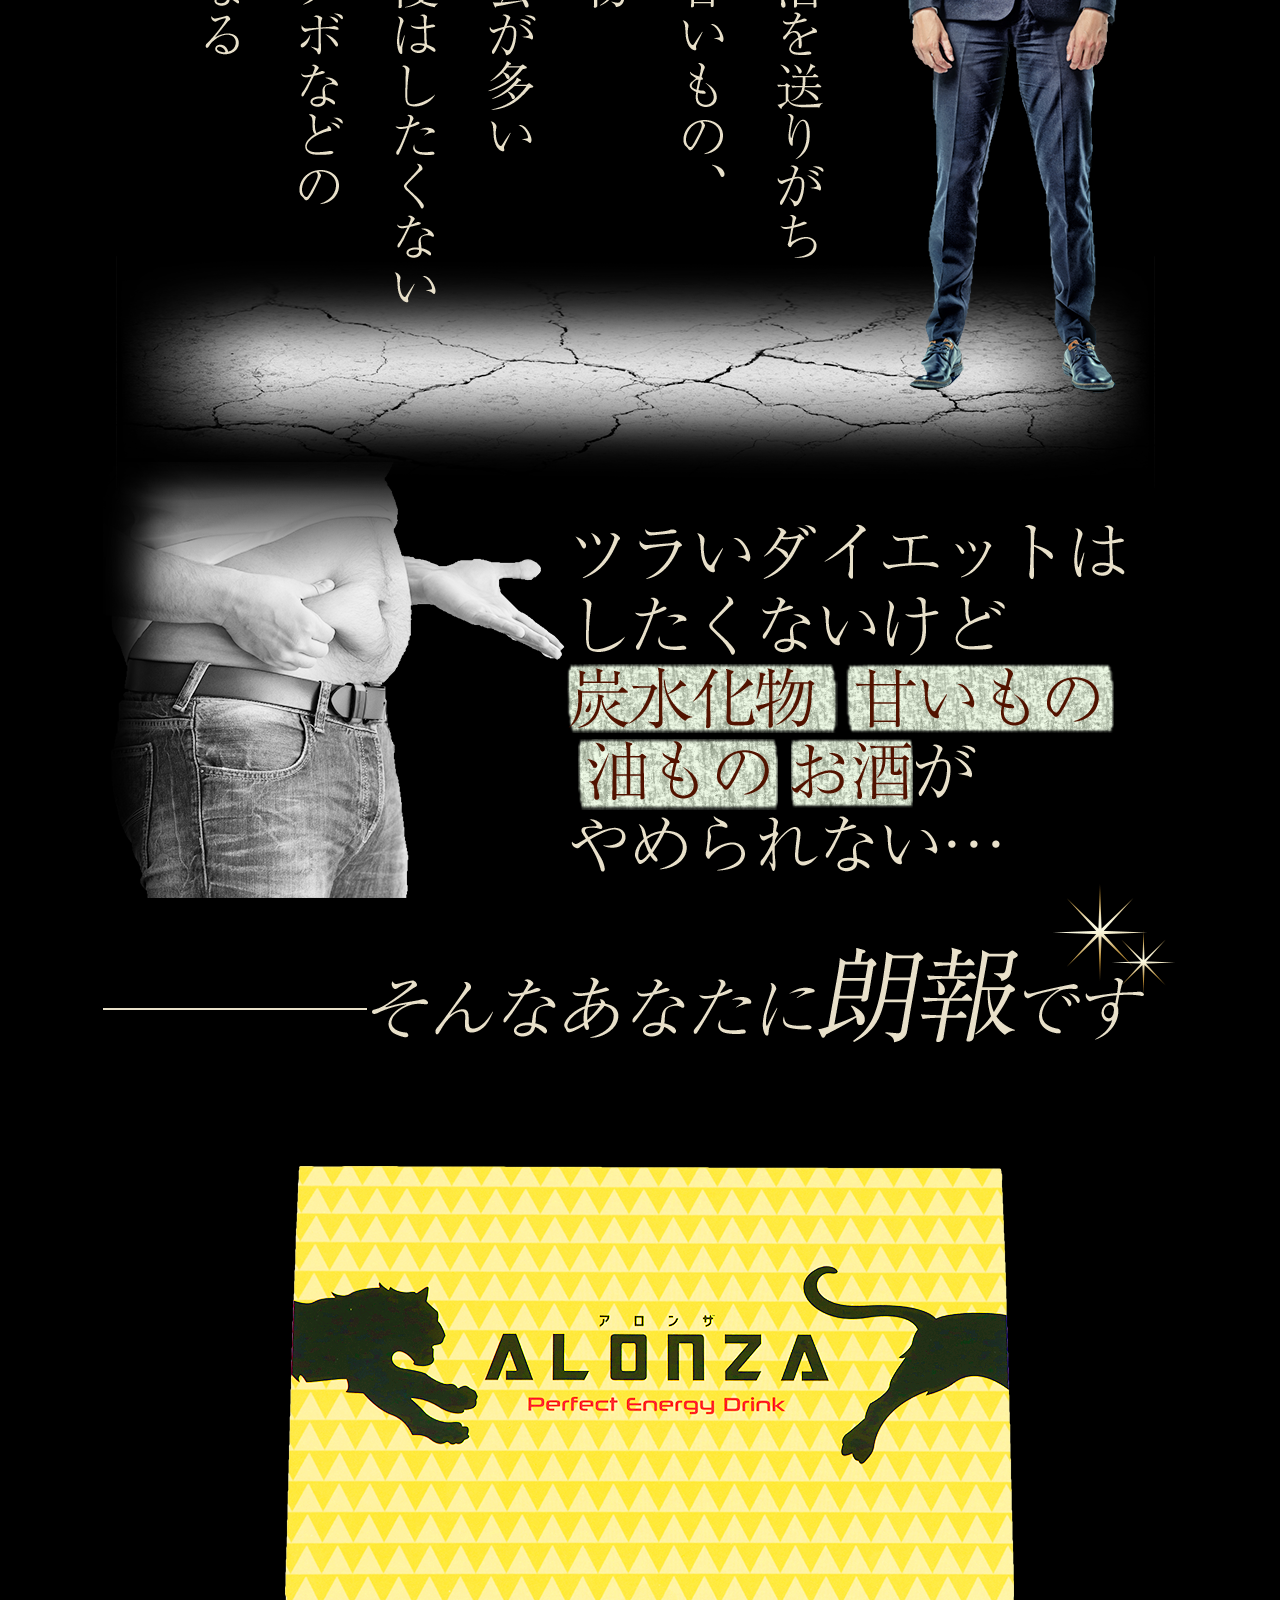
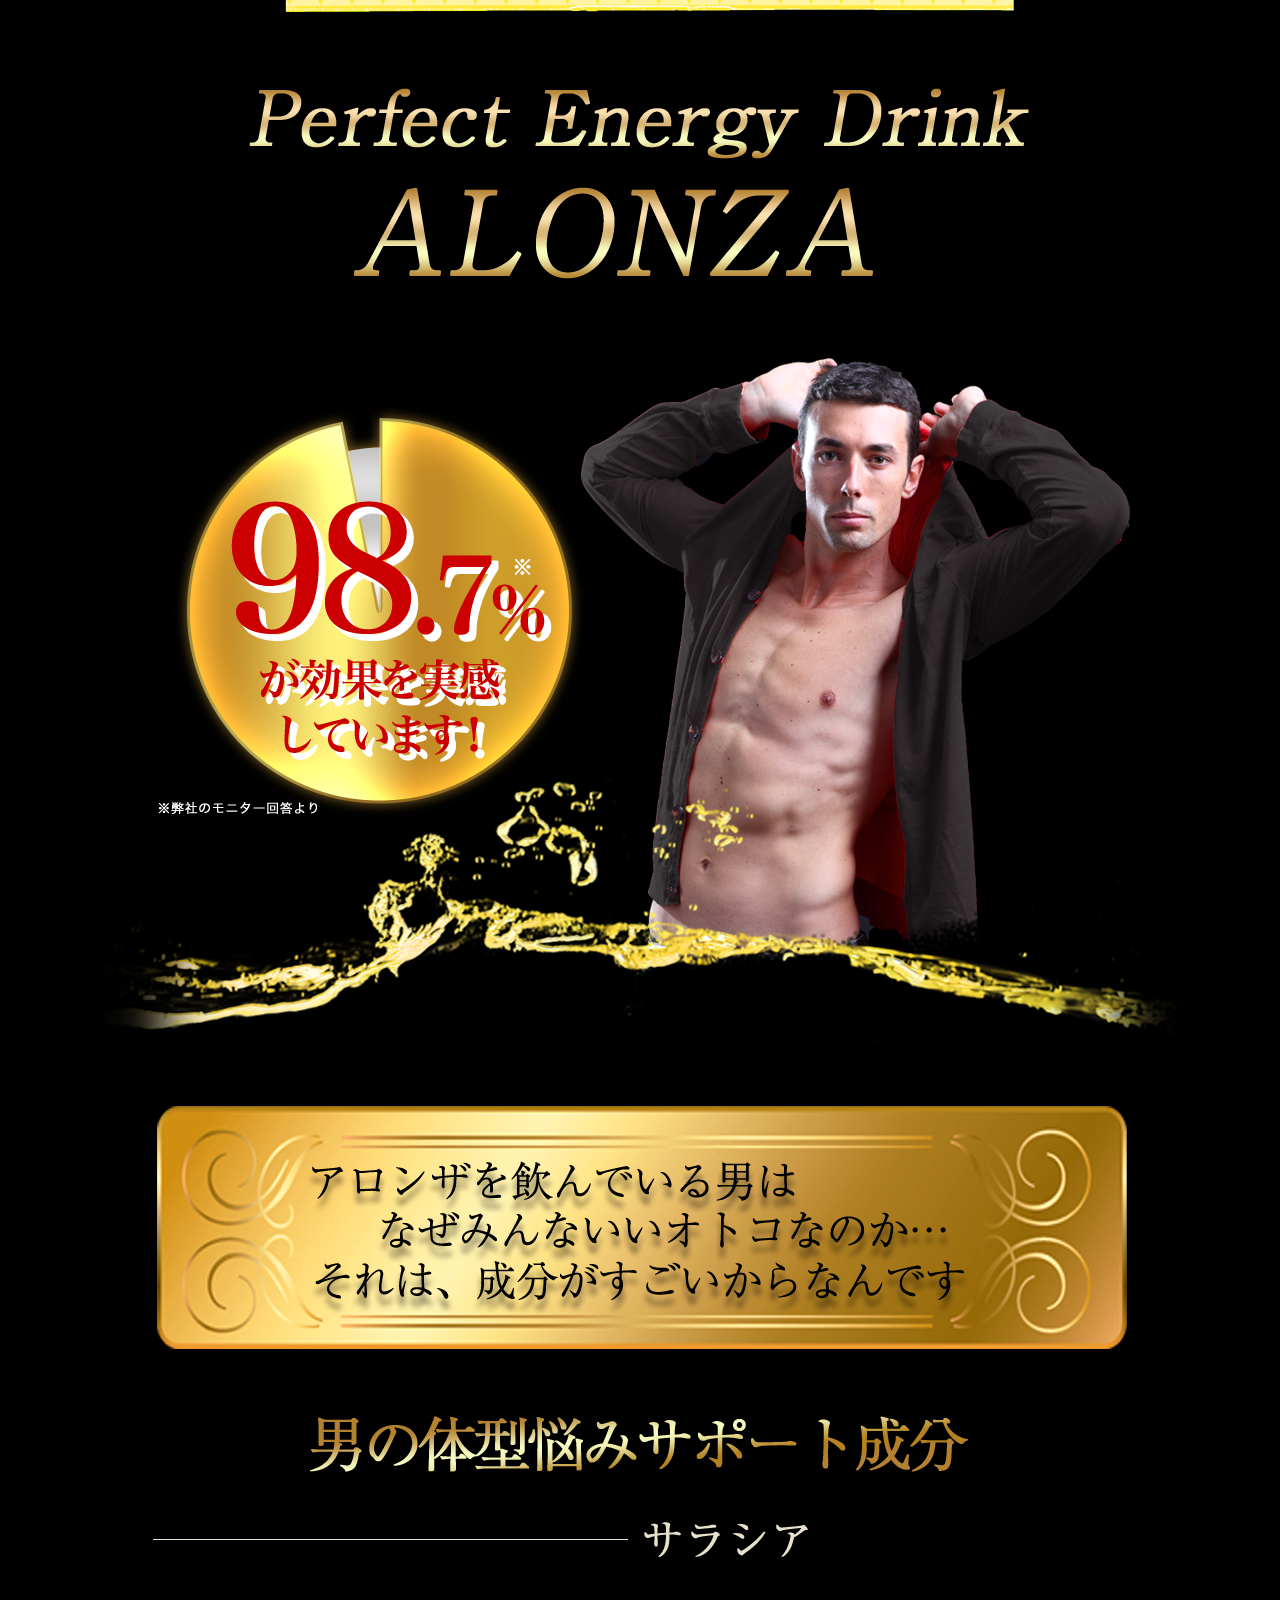
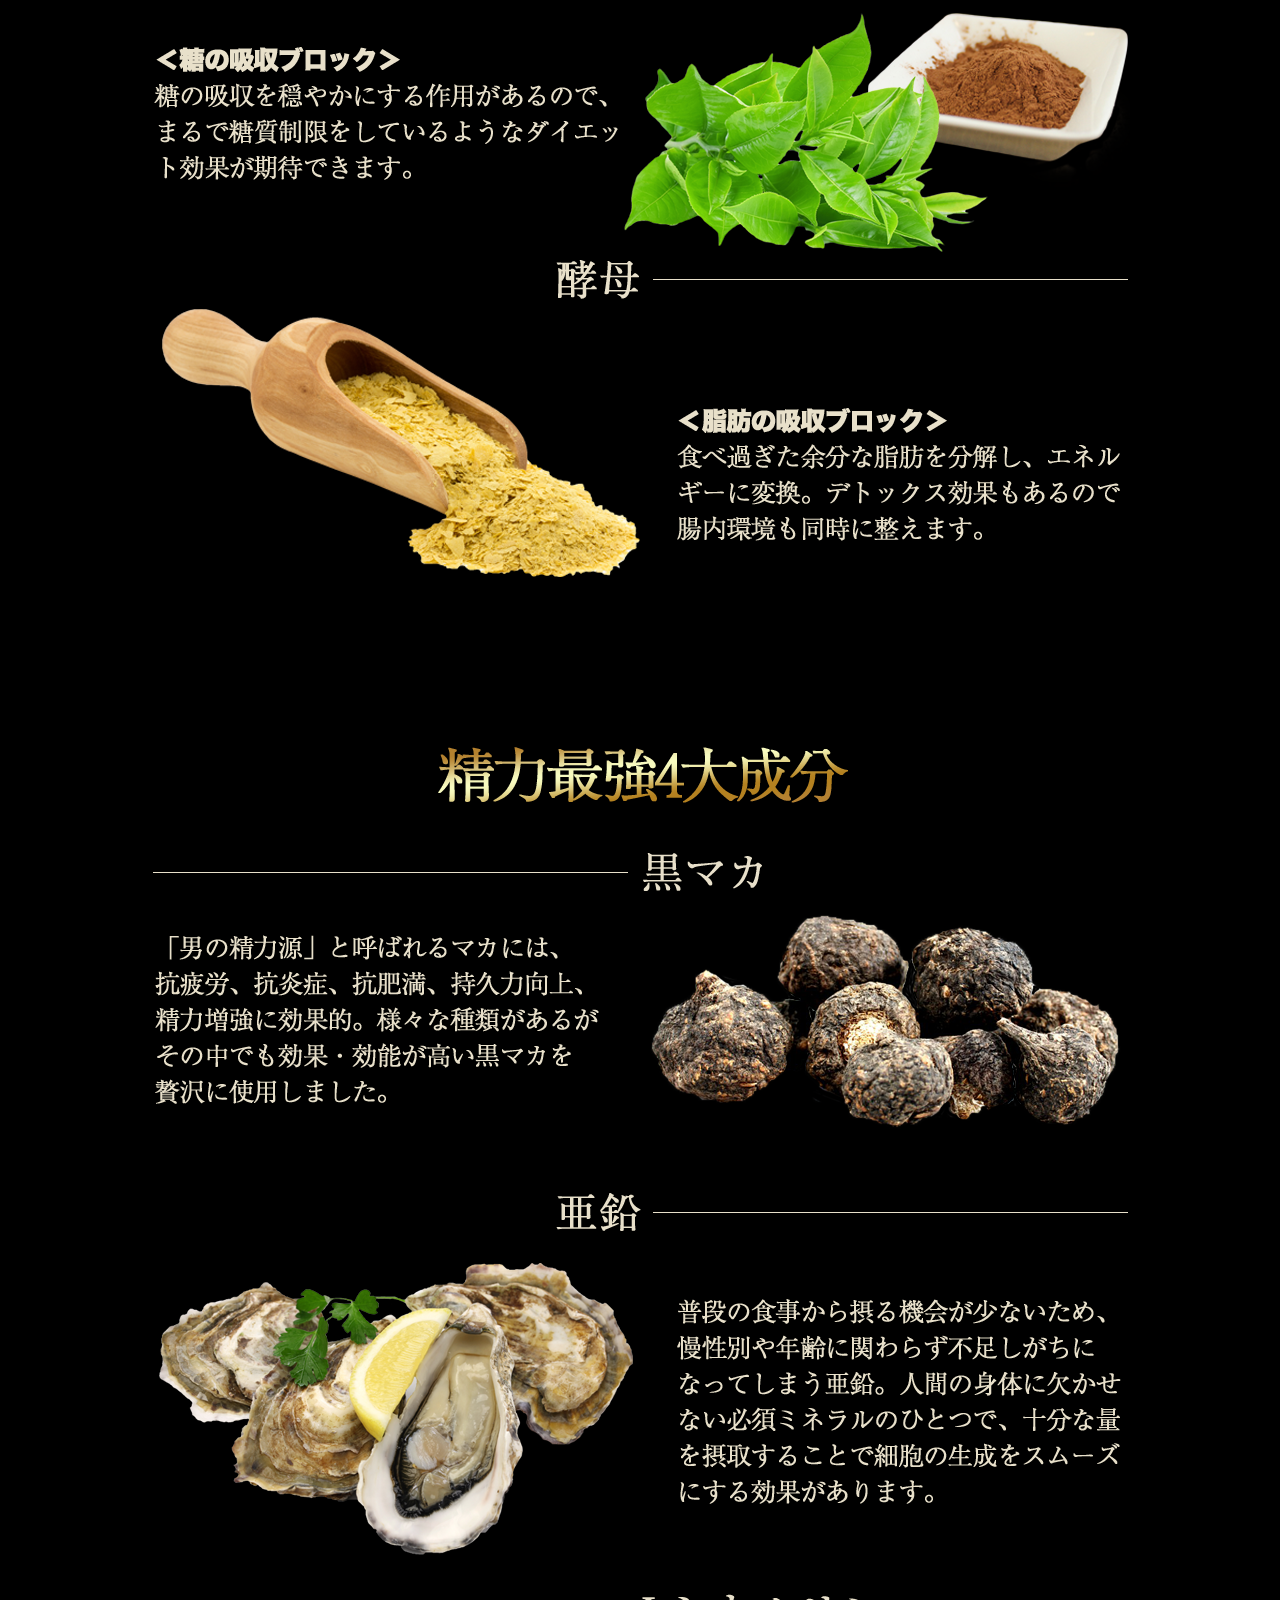
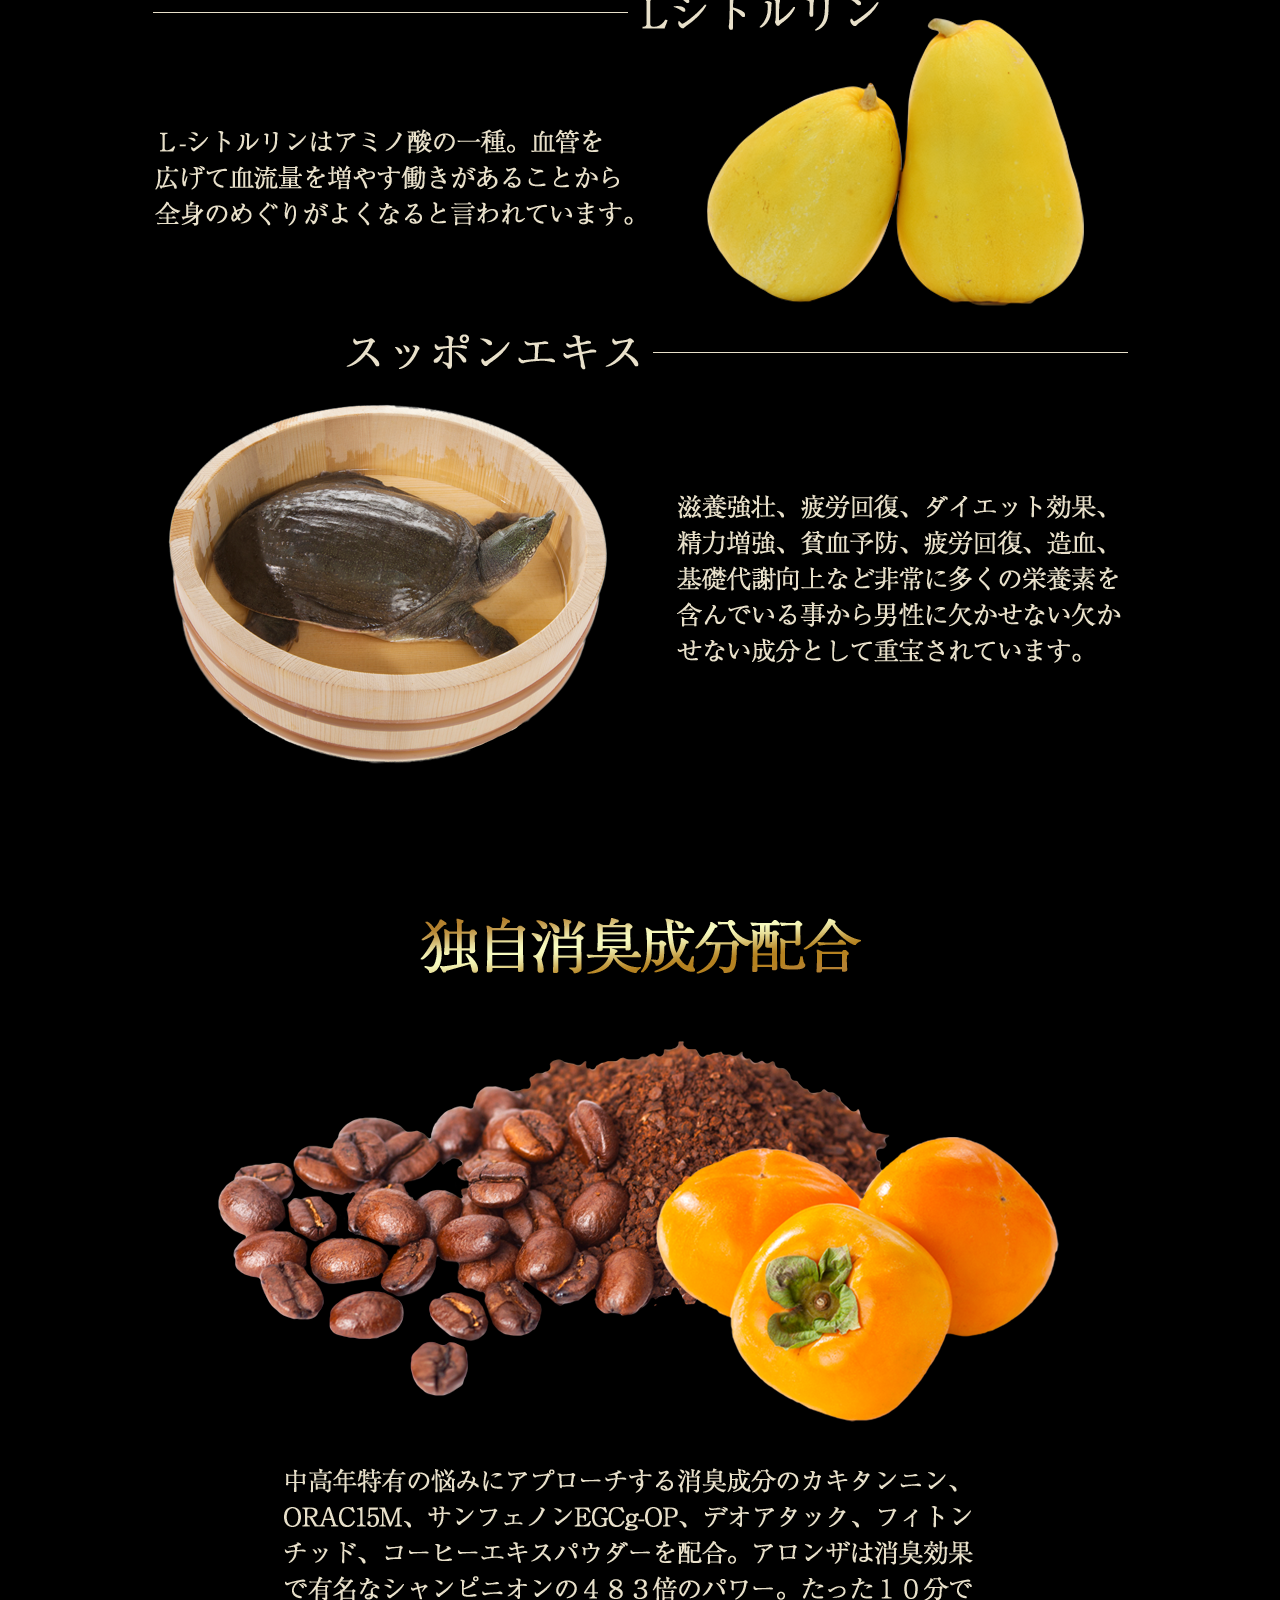
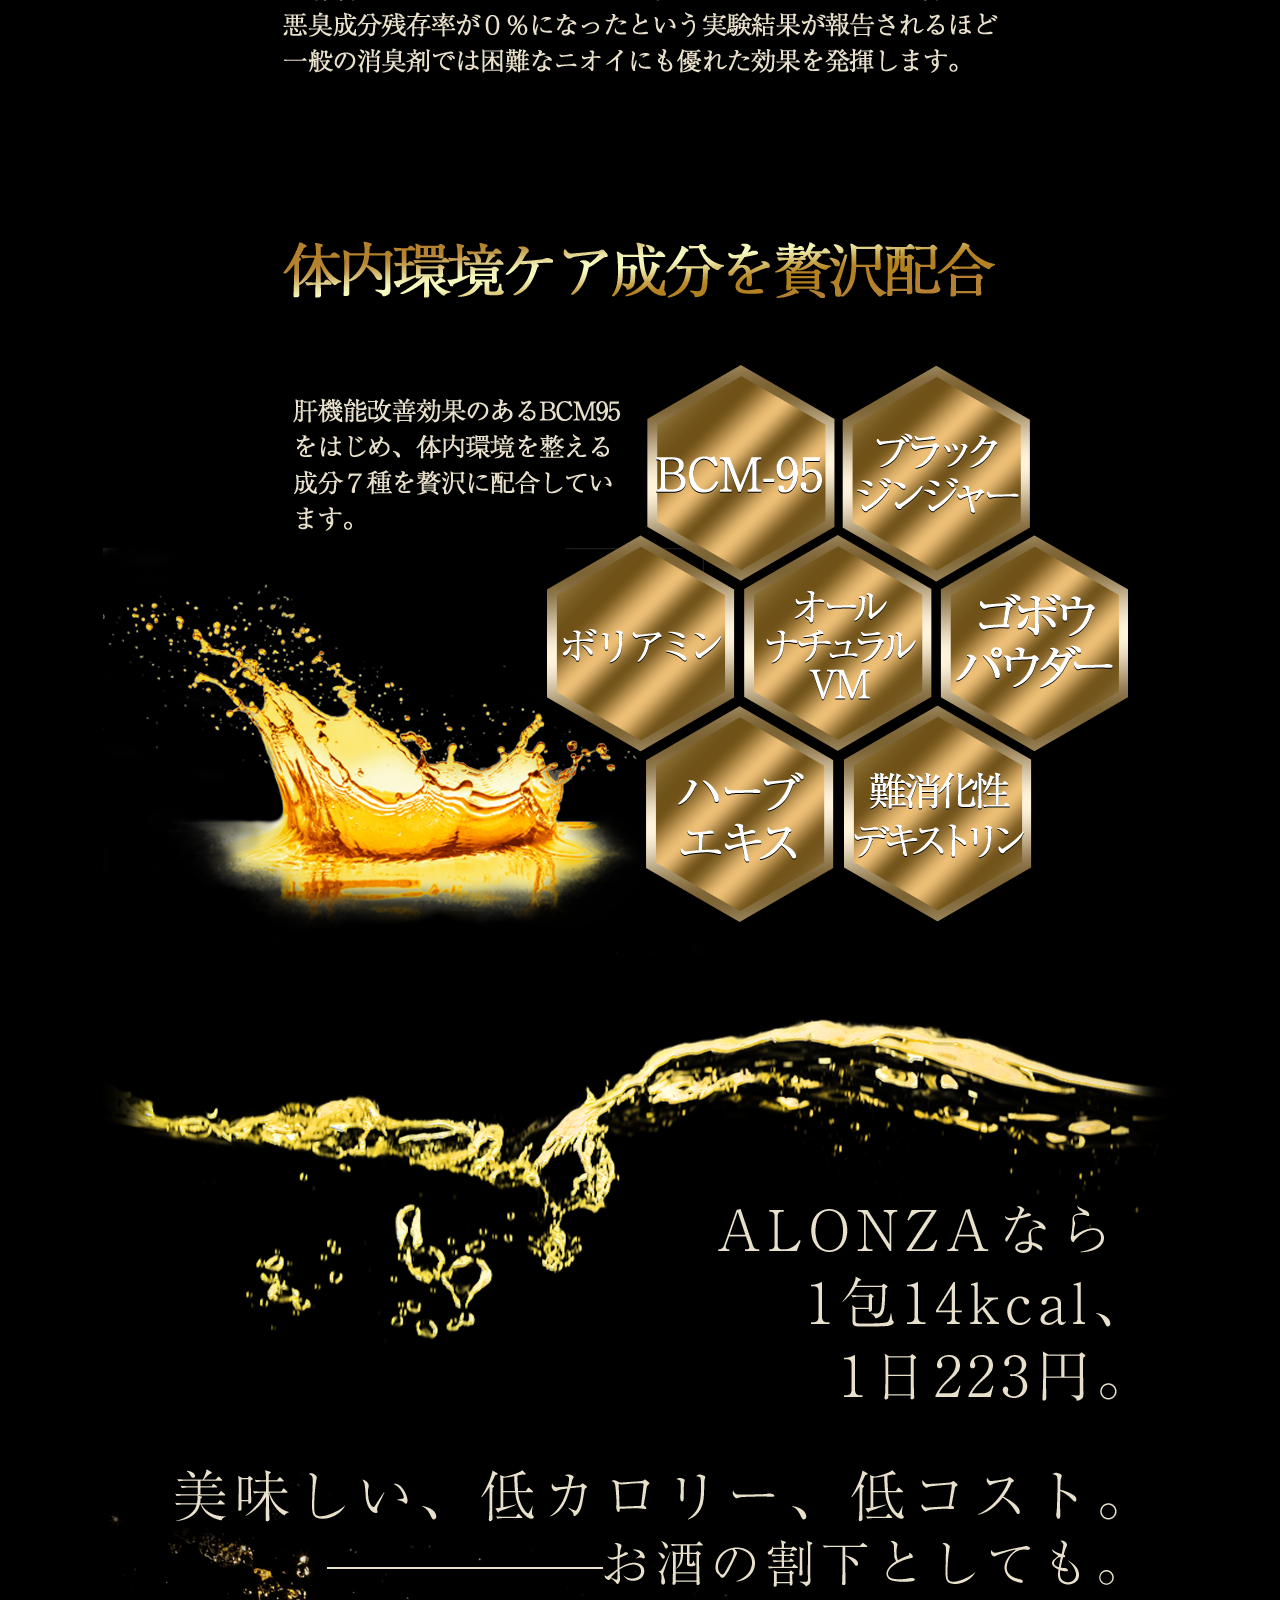
==== commit cf3eedef: "Merge branch 'develop' of https://github.com/datnpt/alonza into develop" ====
--- a/index.html
+++ b/index.html
@@ -6,6 +6,7 @@
 	<meta name="viewport" content="width=device-width, initial-scale=1, maximum-scale=1, user-scalable=no" />
 	<title>ALONZA</title>
 	<link rel="stylesheet" type="text/css" href="./css/normalize.css" />
+	<link rel="stylesheet" type="text/css" href="./css/hover.css" />
 	<link rel="stylesheet" type="text/css" href="./css/style.css" />
 </head>
 <body>
@@ -18,7 +19,9 @@
 			<img src="img/cv03_1.jpg" alt="100名様限定！！定期ダンディズムコース" class="img-responsive" />
 		</div>
 		<div class="cv_btn">
-			<img src="img/cv_btn.png" alt="で簡単10秒入力！" class="img-responsive" />
+			<a href="#" class="hvr-wobble-skew">
+				<img src="img/cv_btn.png" alt="で簡単10秒入力！" class="img-responsive" />
+			</a>
 		</div>
 		<div class="notinstock_04">
 			<img src="img/notinstock_04_1.jpg" alt="在庫が非常に 少なくなっております。 申し訳ございません。" class="img-responsive" />
--- a/css/style.css
+++ b/css/style.css
@@ -17,8 +17,34 @@
 	width: 693px;
 	height: 398px;
 }
-.hide-pc{
-	display: none;
+.cv_btn a {
+	position: relative;
+	display: block;
+	margin: 2.14% 4.28%;
+}
+.cv_btn a:after {
+	content: '';
+	background: url('../img/arrow_btn.png') no-repeat;
+	background-size: cover;
+	width: 391px;
+	height: 245px;
+	position: absolute;
+	right: 0;
+	top: -30px;
+
+	animation-name: arrow-horizontal;
+	animation-duration: 2s;
+	animation-timing-function: linear;
+	animation-delay: 1s;
+	animation-iteration-count: infinite;
+	animation-direction: alternate;
+
+	-webkit-animation-name: arrow-horizontal;
+	-webkit-animation-duration: 2s;
+	-webkit-animation-timing-function: linear;
+	-webkit-animation-delay: 1s;
+	-webkit-animation-iteration-count: infinite;
+	-webkit-animation-direction: alternate;
 }
 .mtop-6{
 	margin-top: -6%;
@@ -27,6 +53,11 @@
 	.tv_06 .video iframe {
 		width: 64.4651163vw;
 		height: 37.0232558vw;
+	}
+	.cv_btn a:after {
+		width: 36.37vw;
+		height: 22.79vw;
+		top: -2.79vw;
 	}
 }
 @media (max-width: 640px) {
@@ -38,4 +69,18 @@
 		display: none;
 	}
 
+}
+@-webkit-keyframes arrow-horizontal {
+	0% { right: -0.465%; }
+	25% { right: 1.395%; }
+	50% { right: -0.465%; }
+	75% { right: 1.395%; }
+	100% { right: -0.465%; }
+}
+@keyframes arrow-horizontal {
+	0% { right: -0.465%; }
+	25% { right: 1.395%; }
+	50% { right: -0.465%; }
+	75% { right: 1.395%; }
+	100% { right: -0.465%; }
 }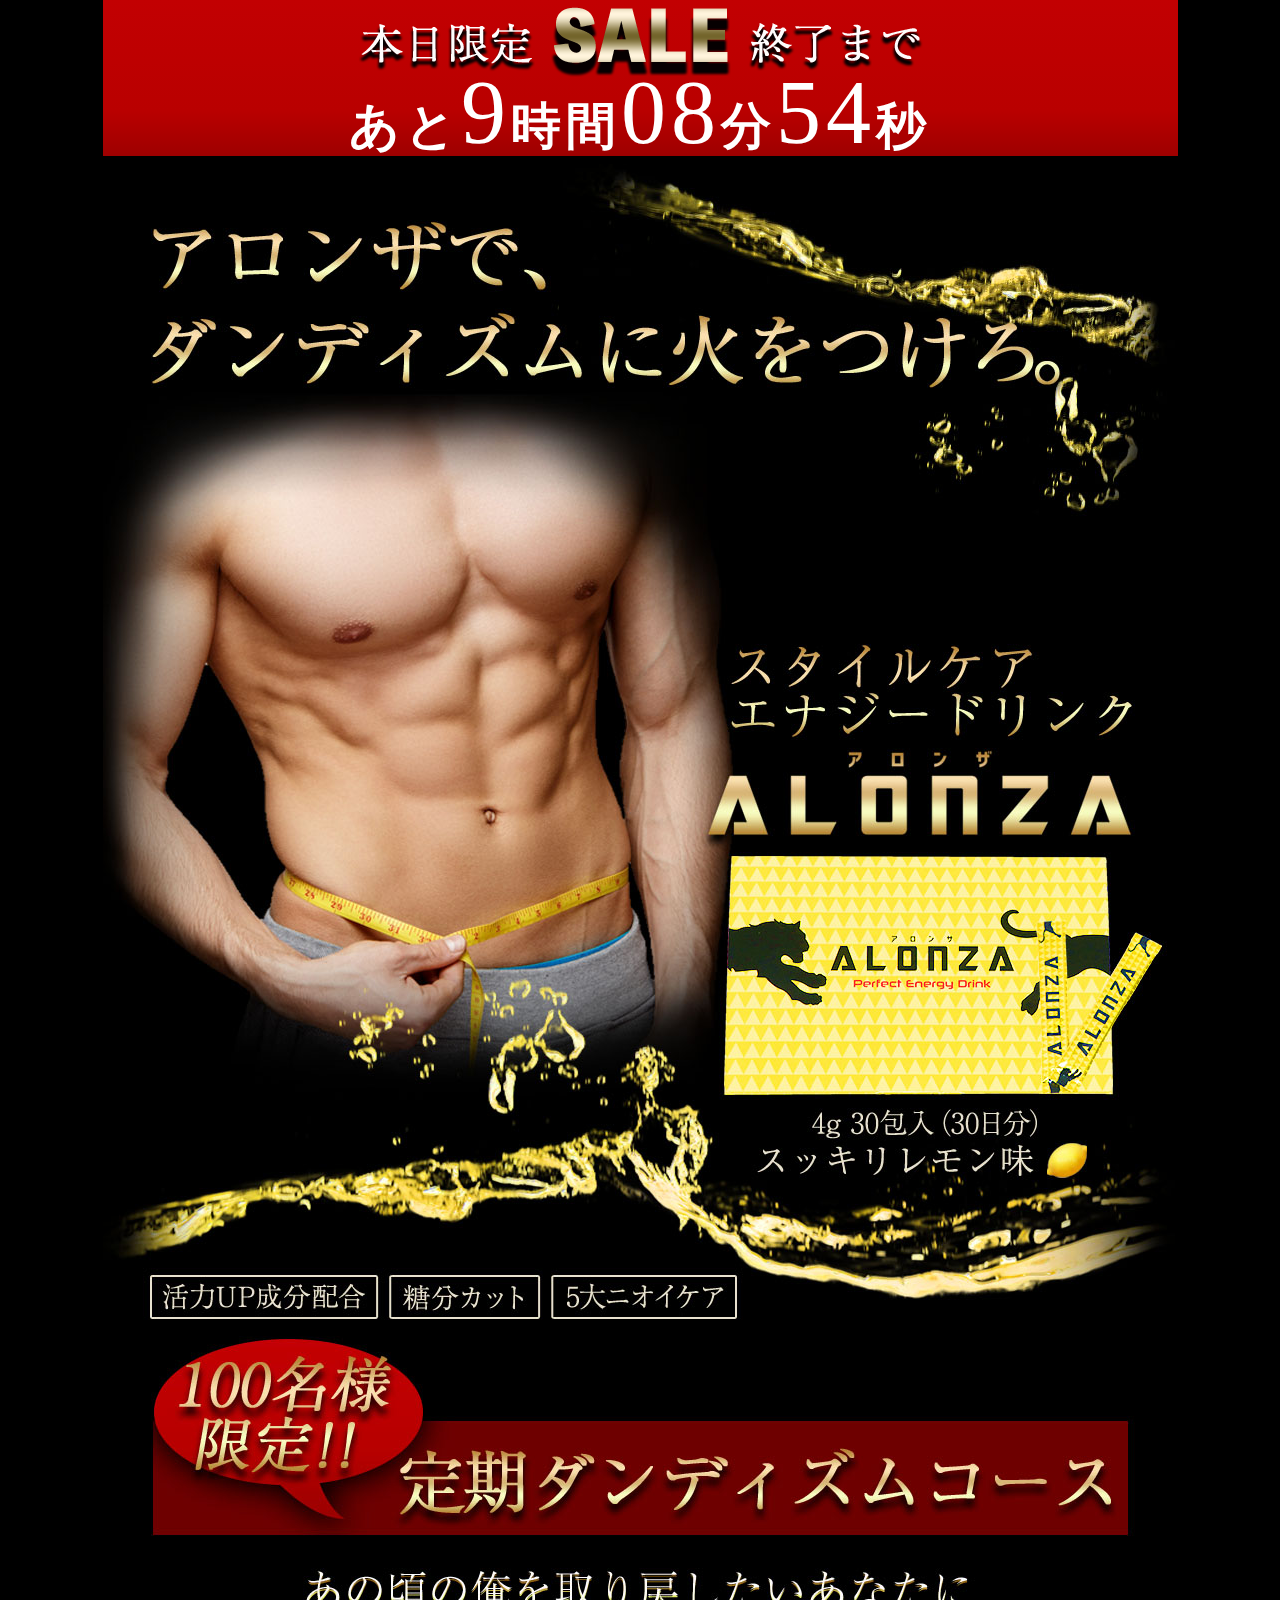
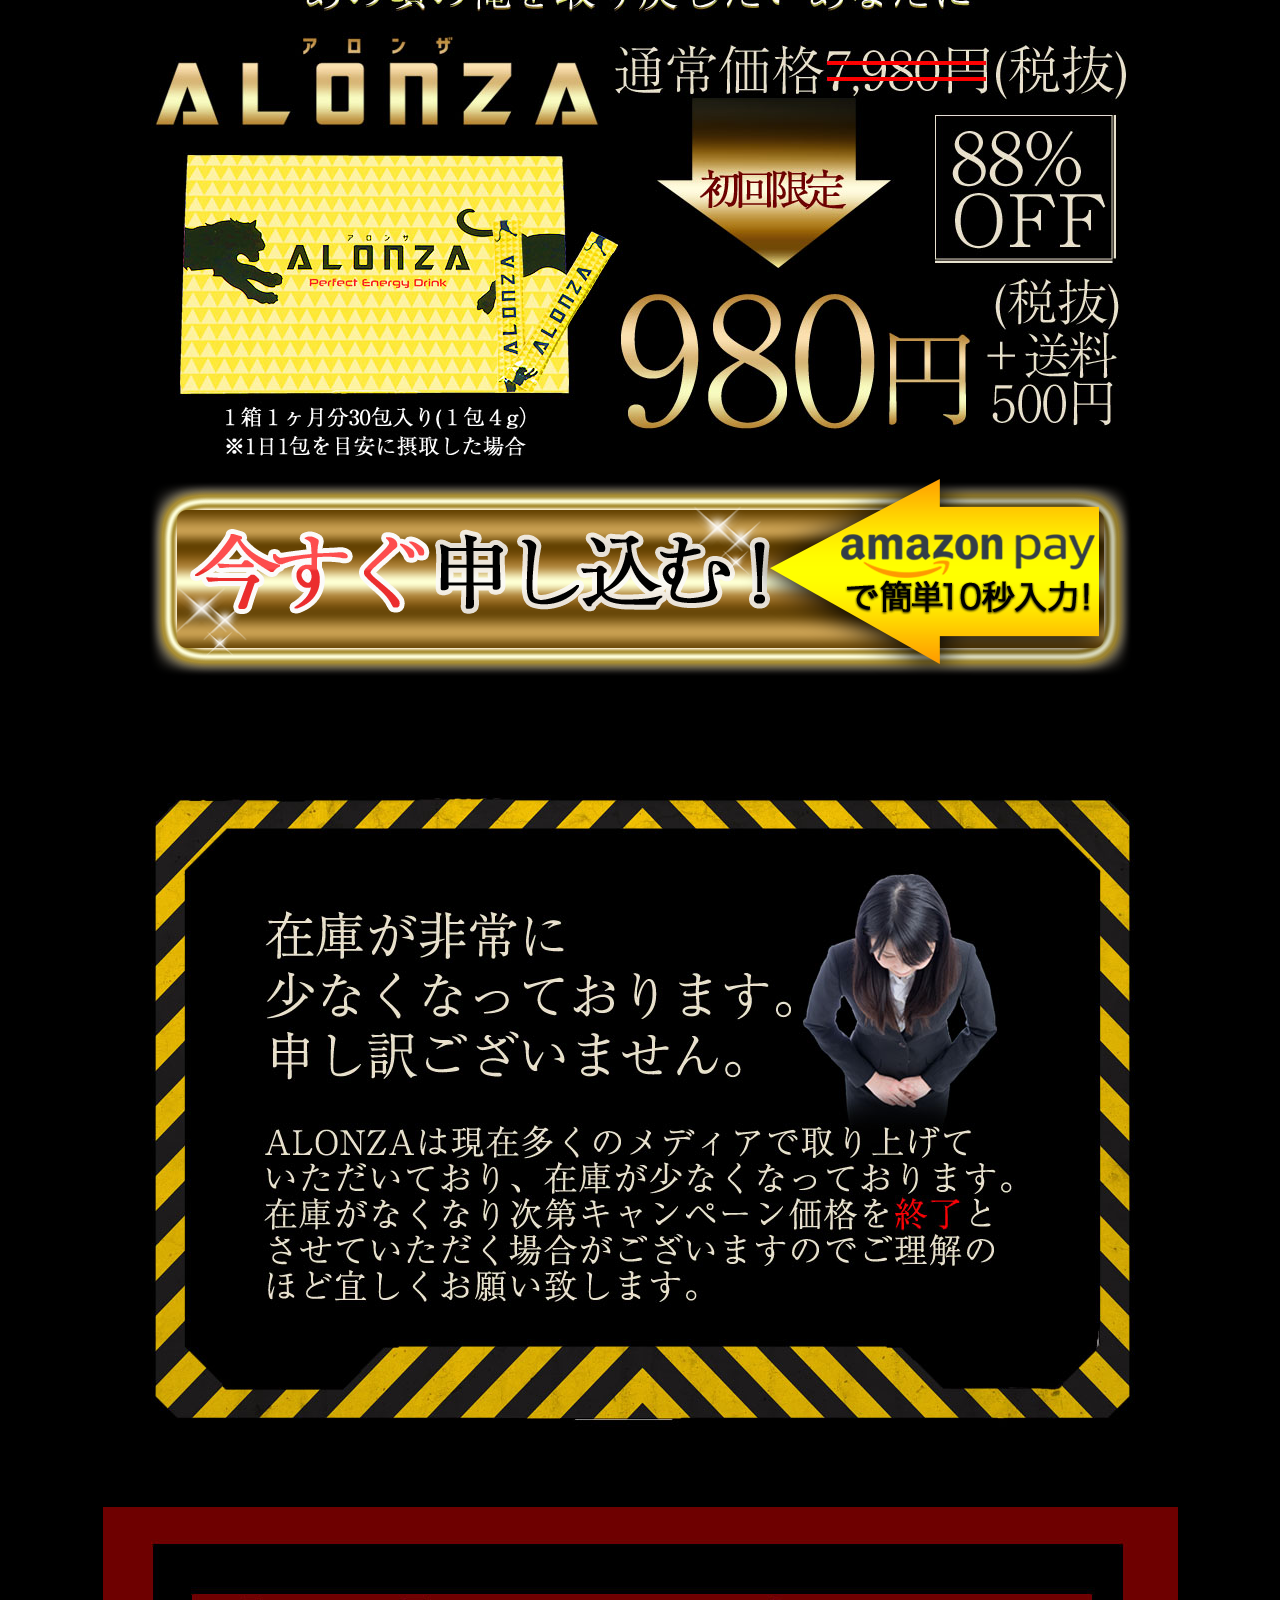
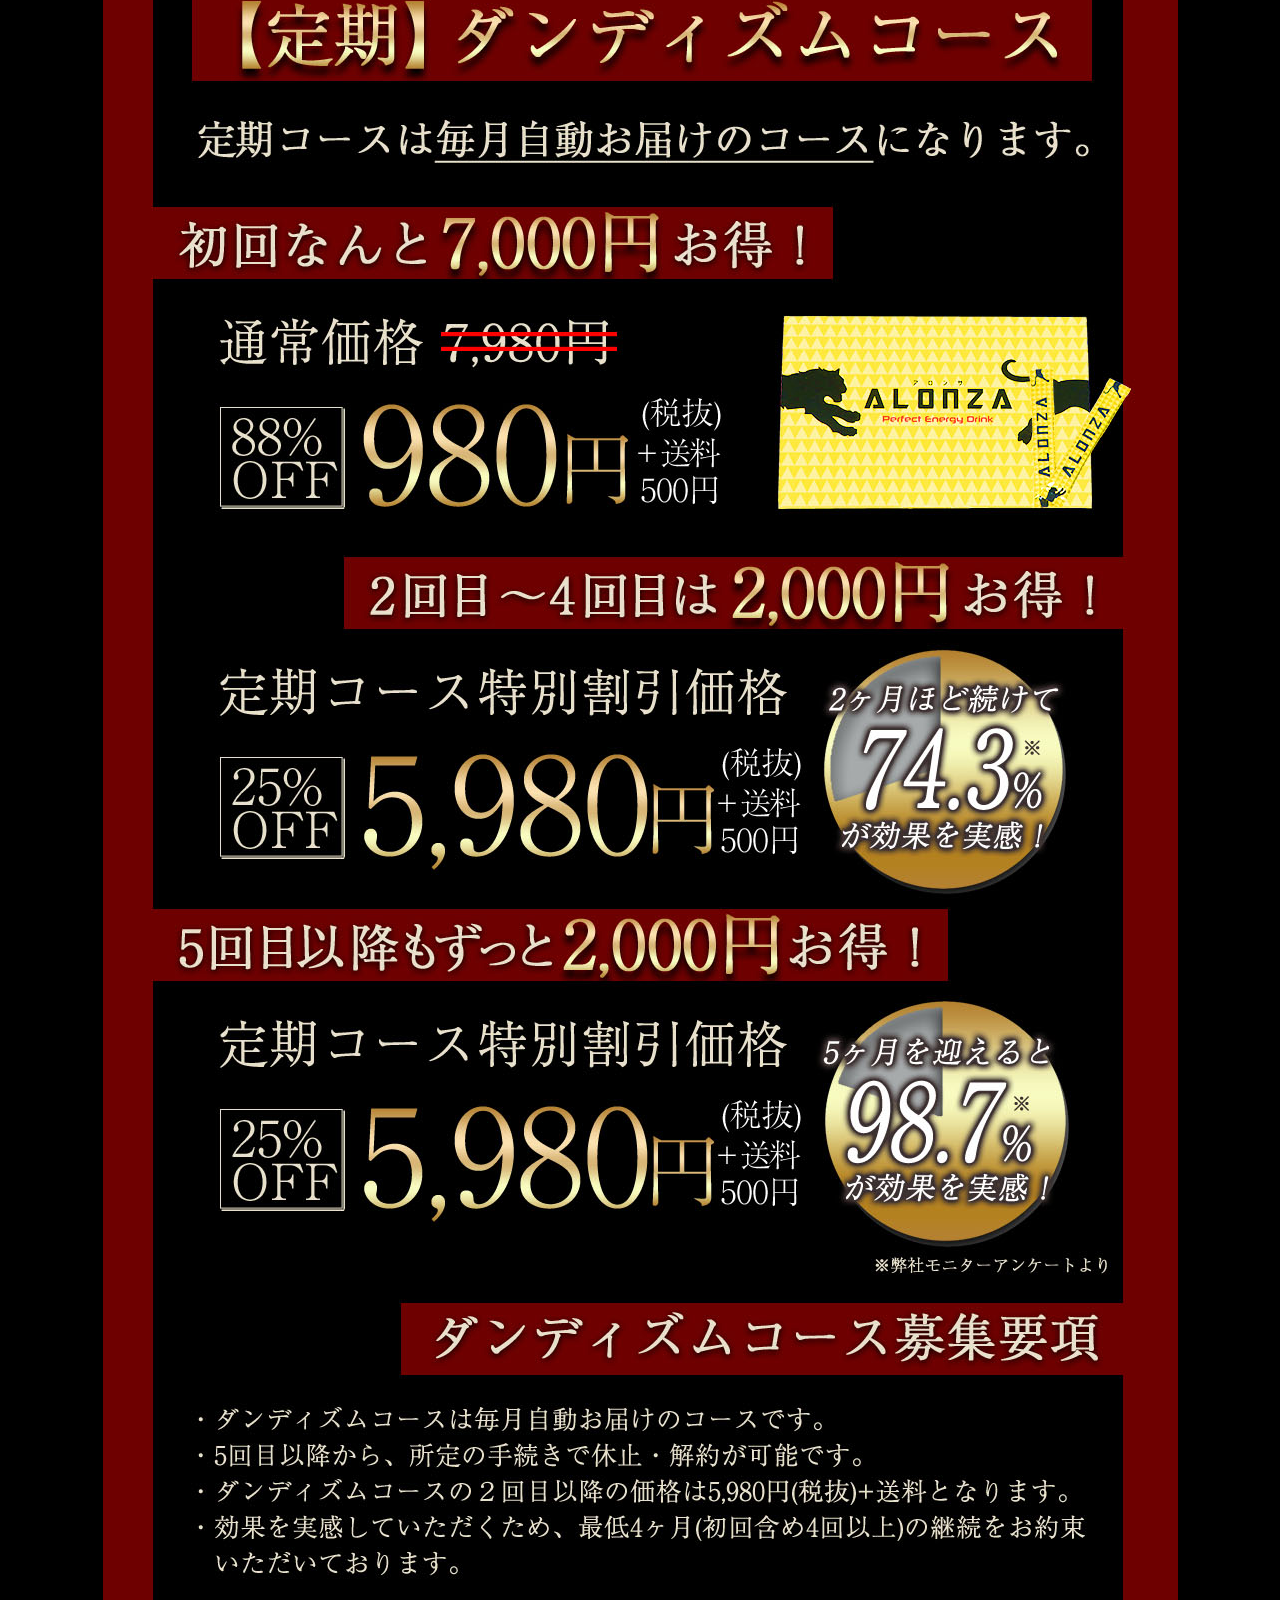
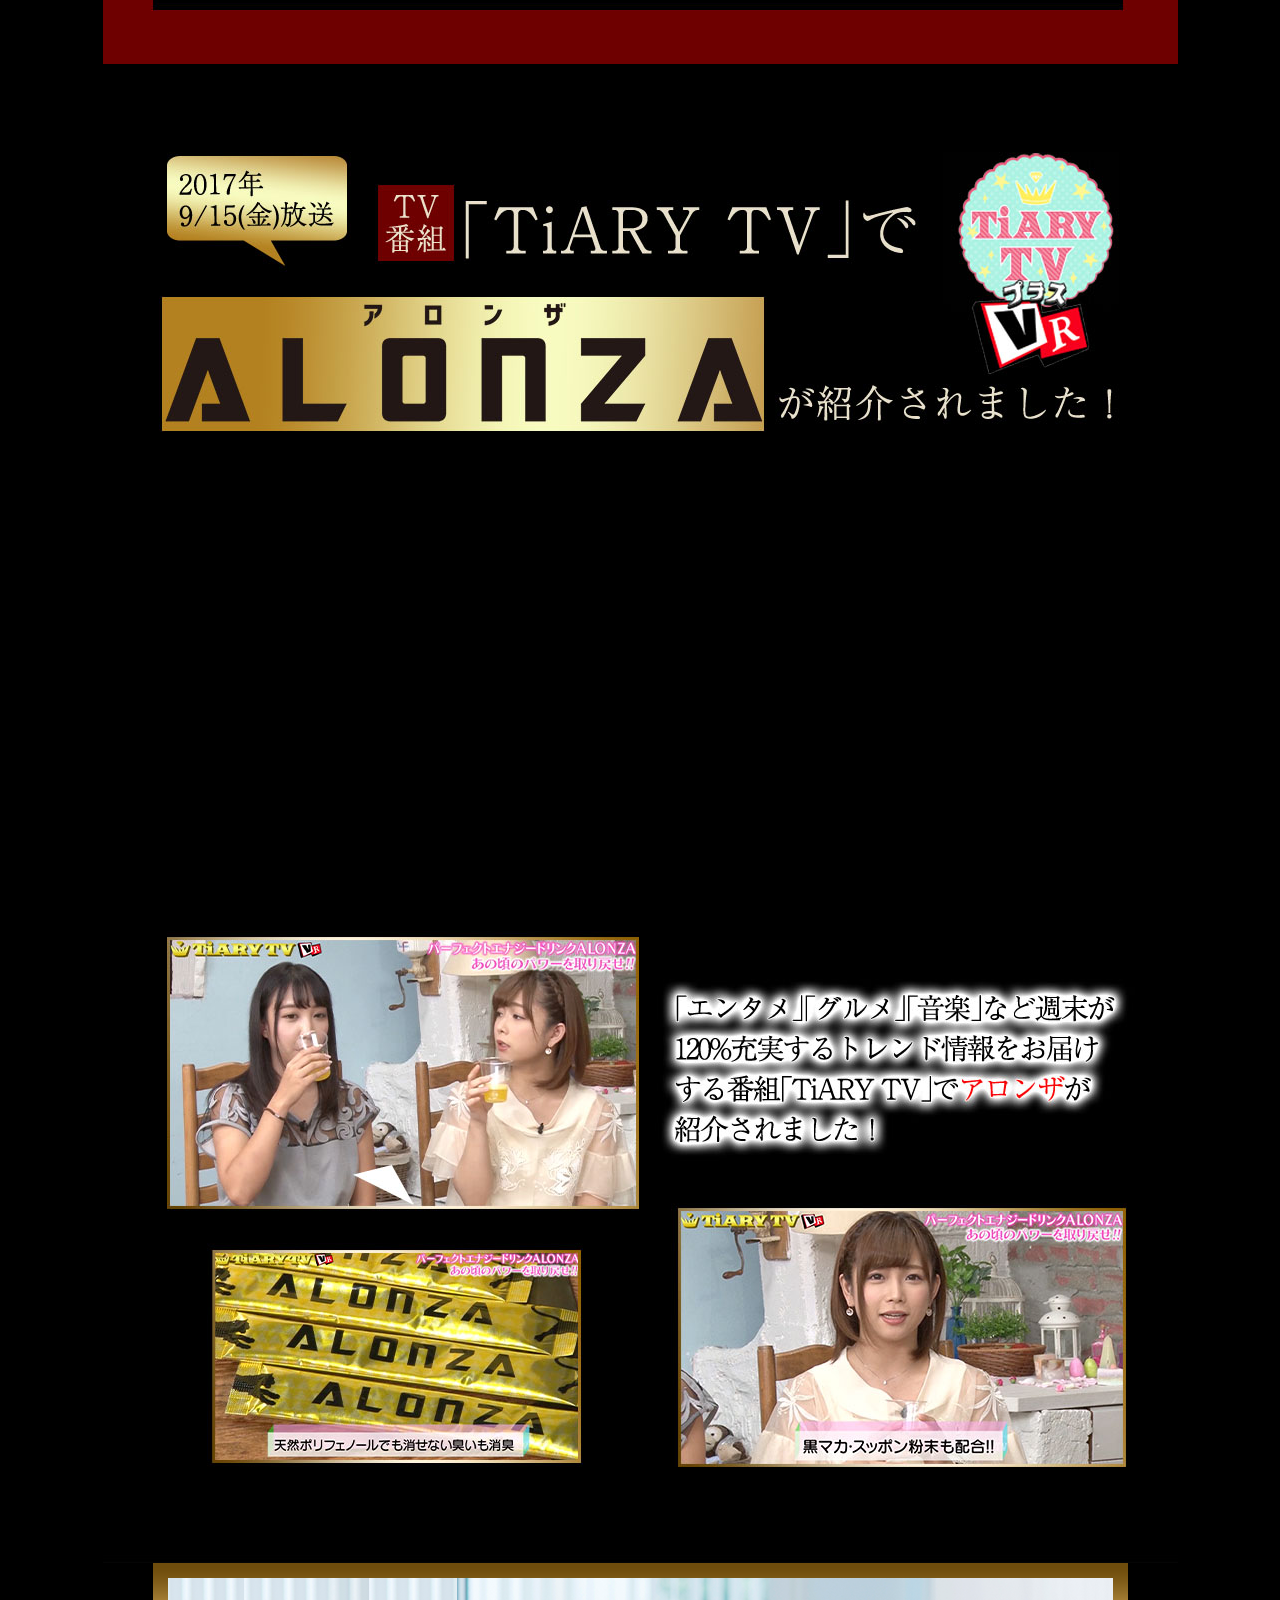
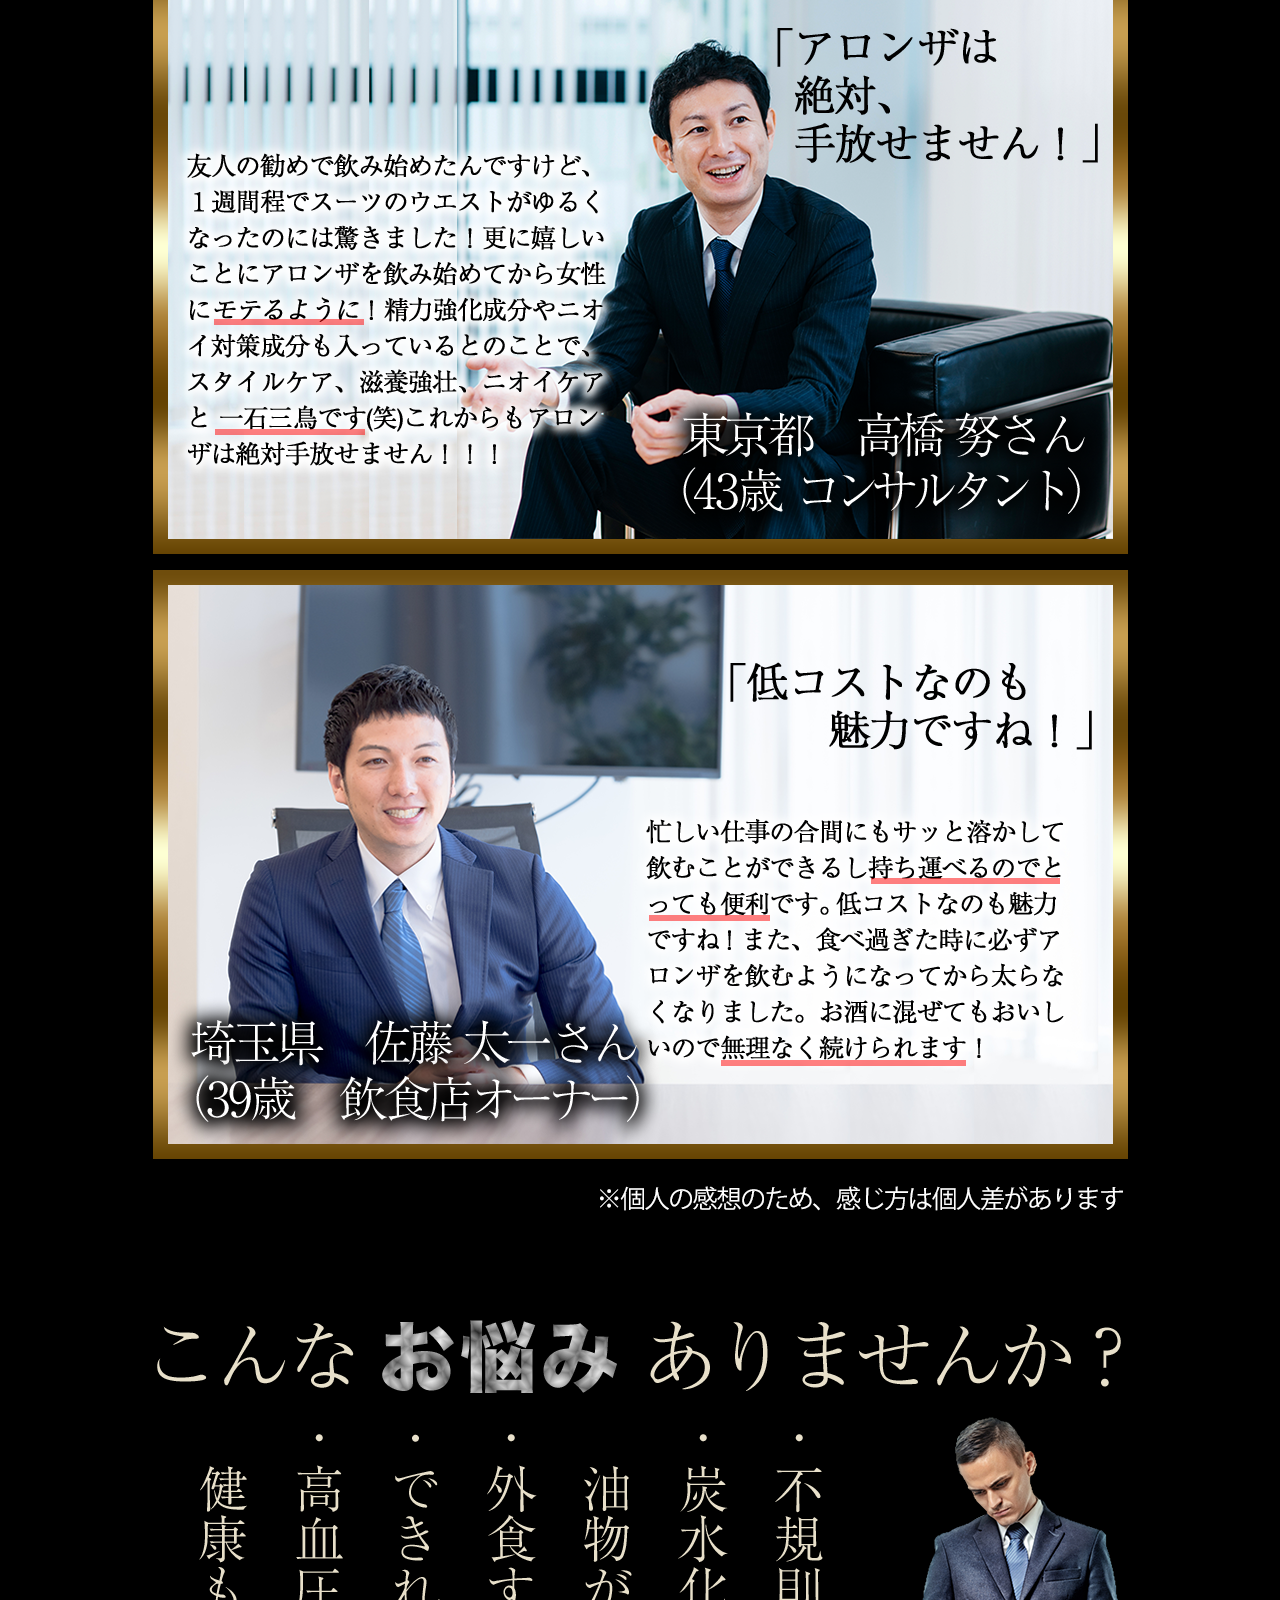
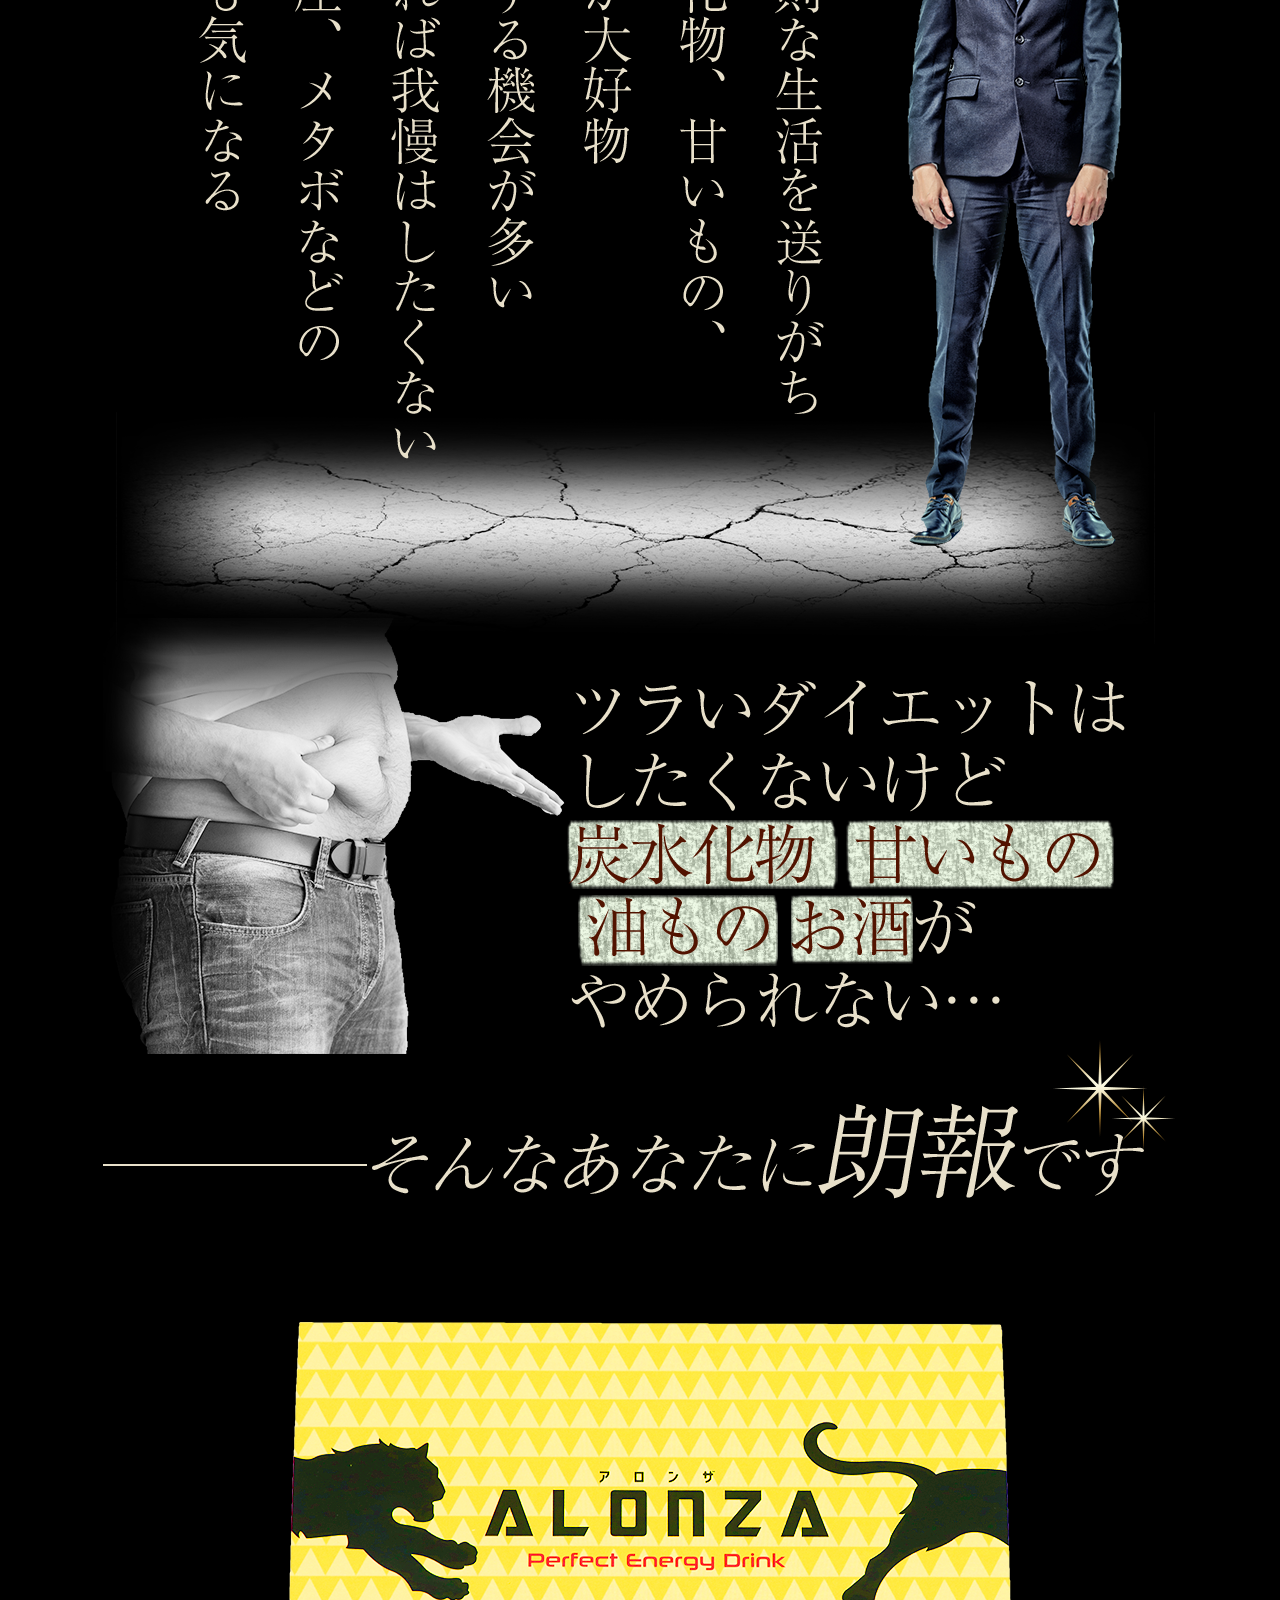
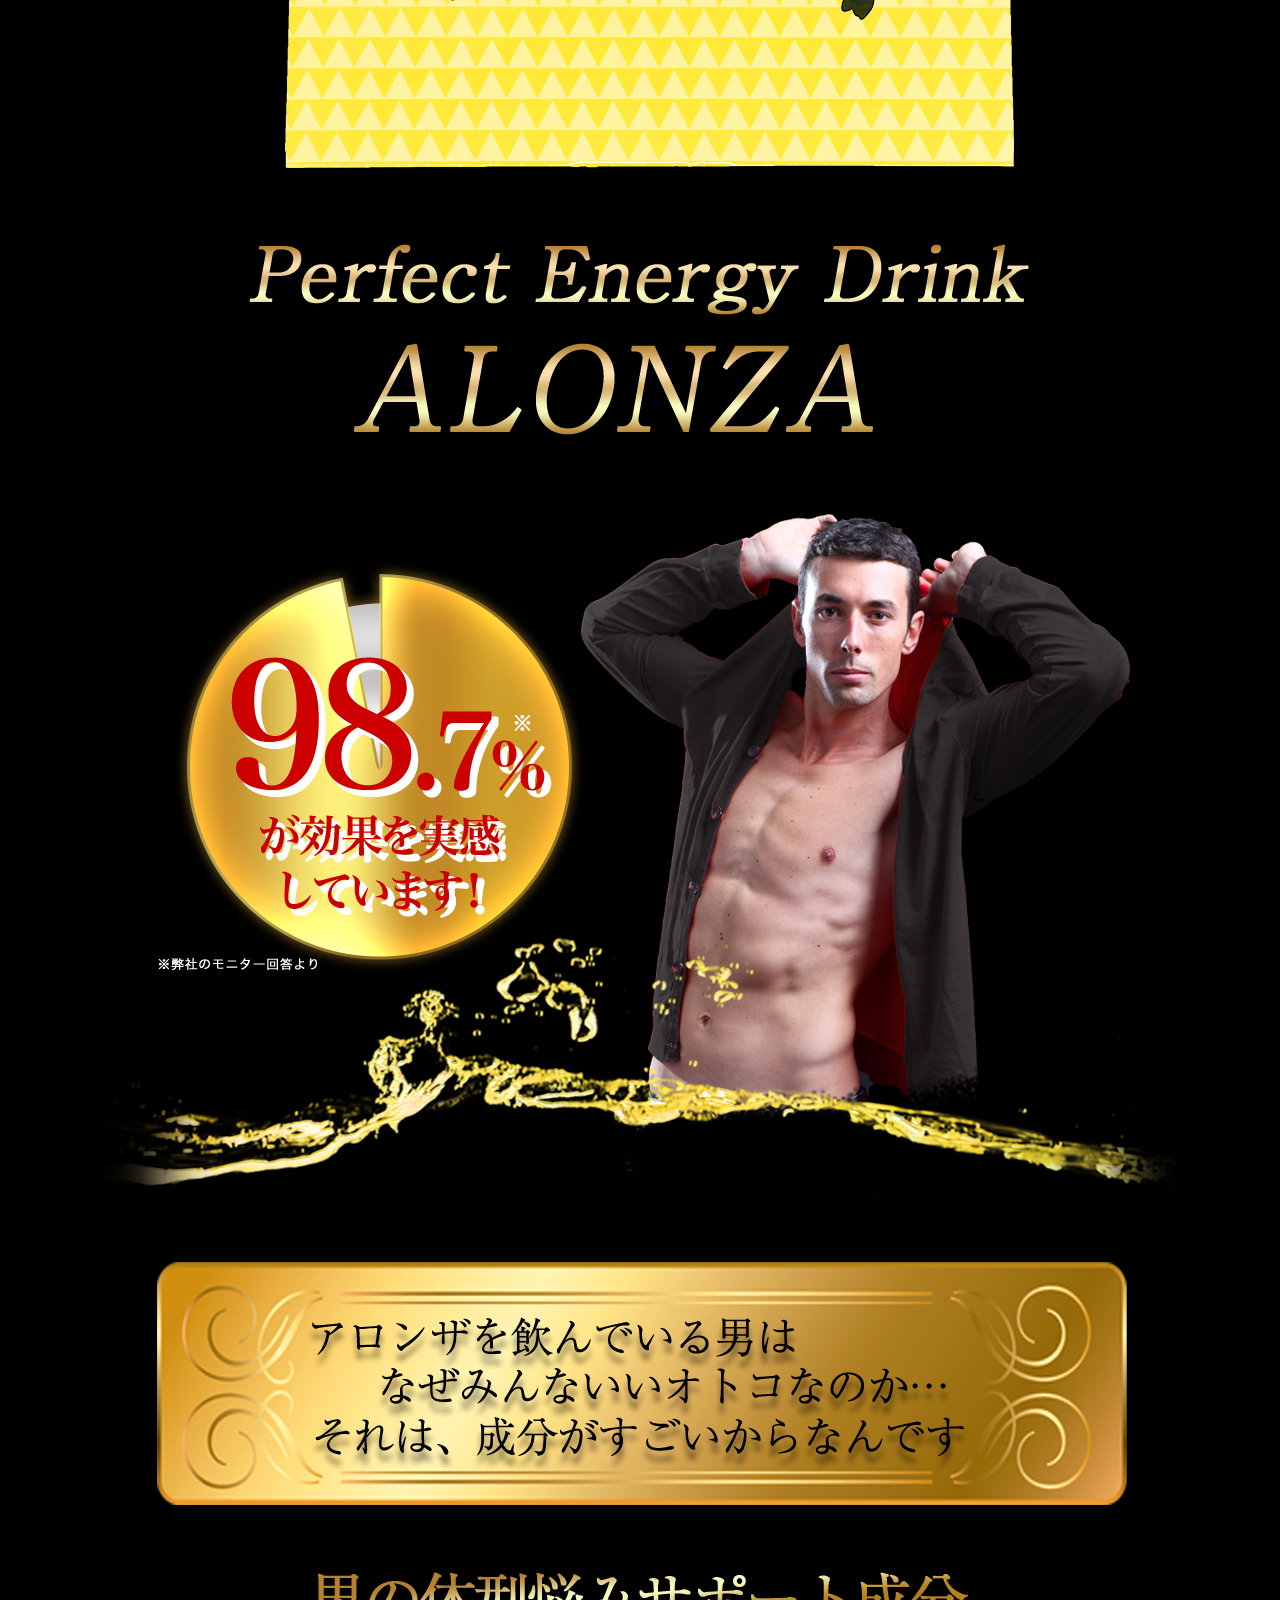
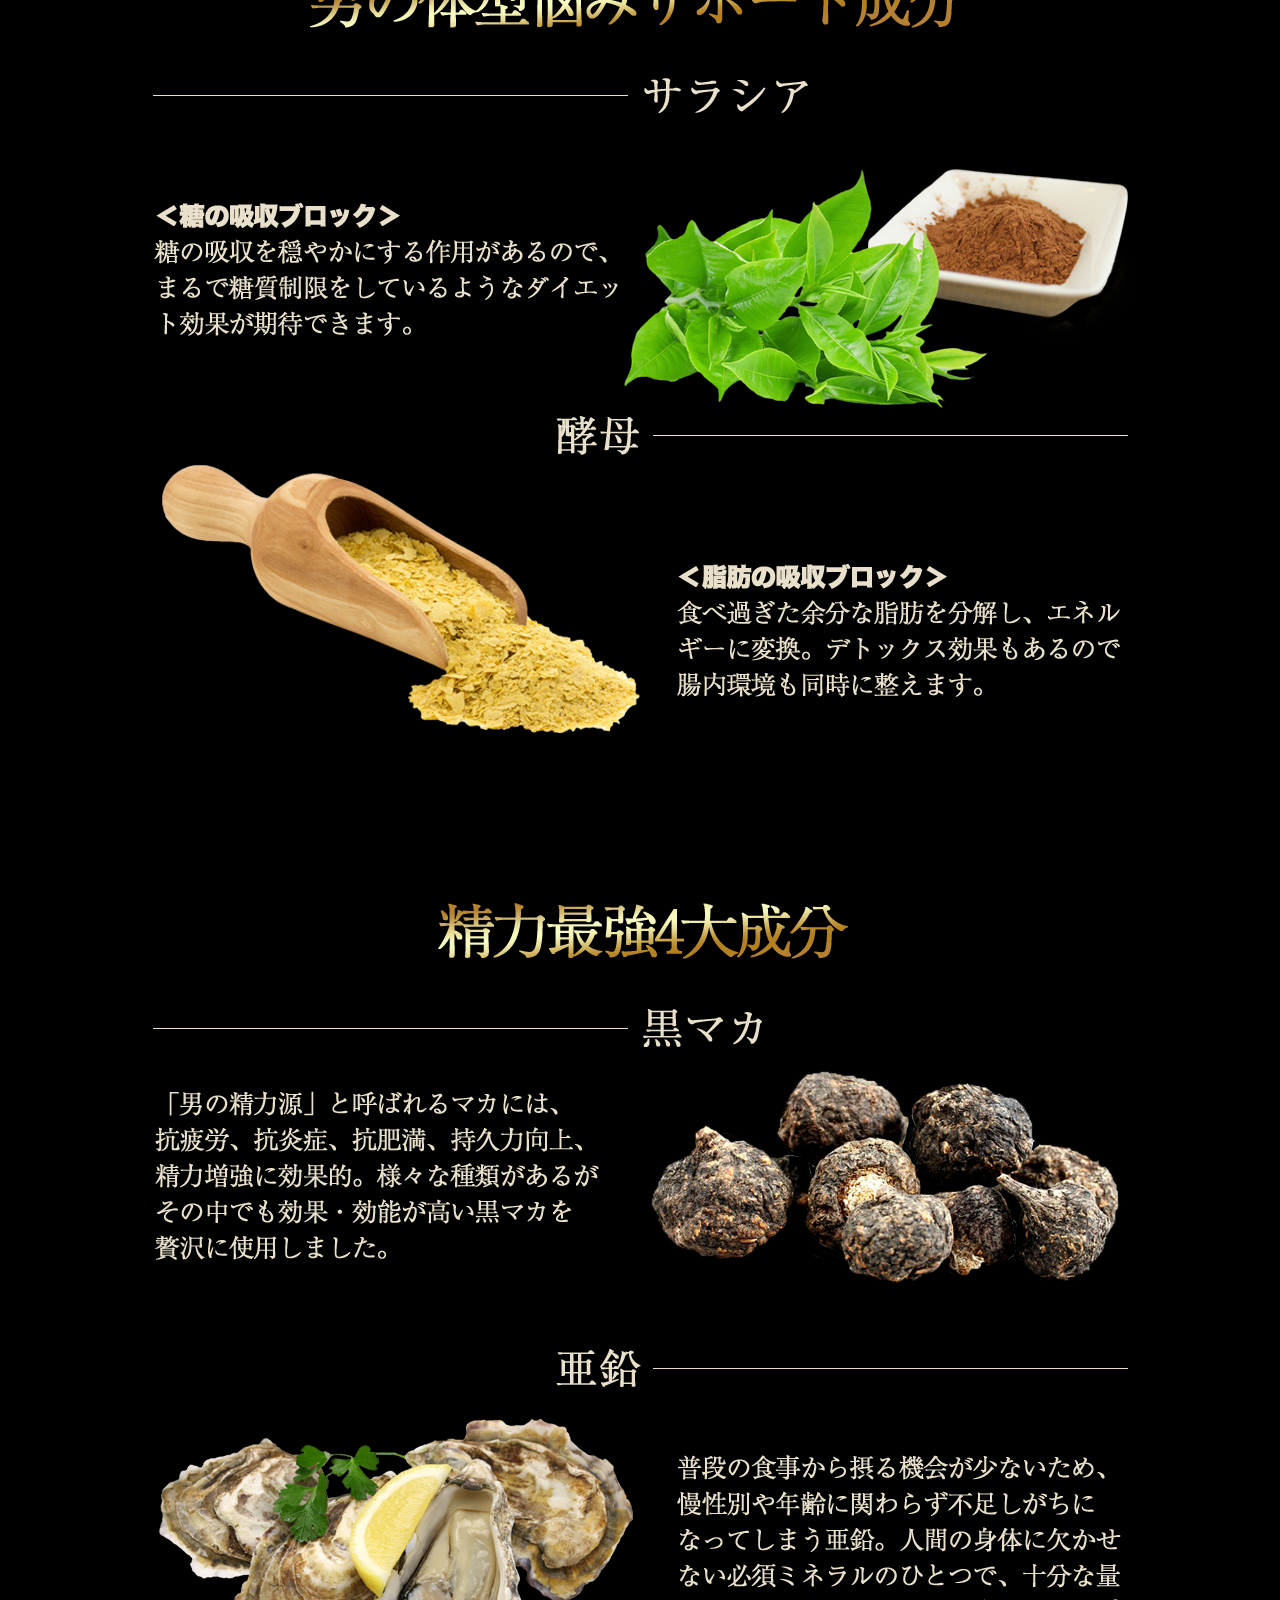
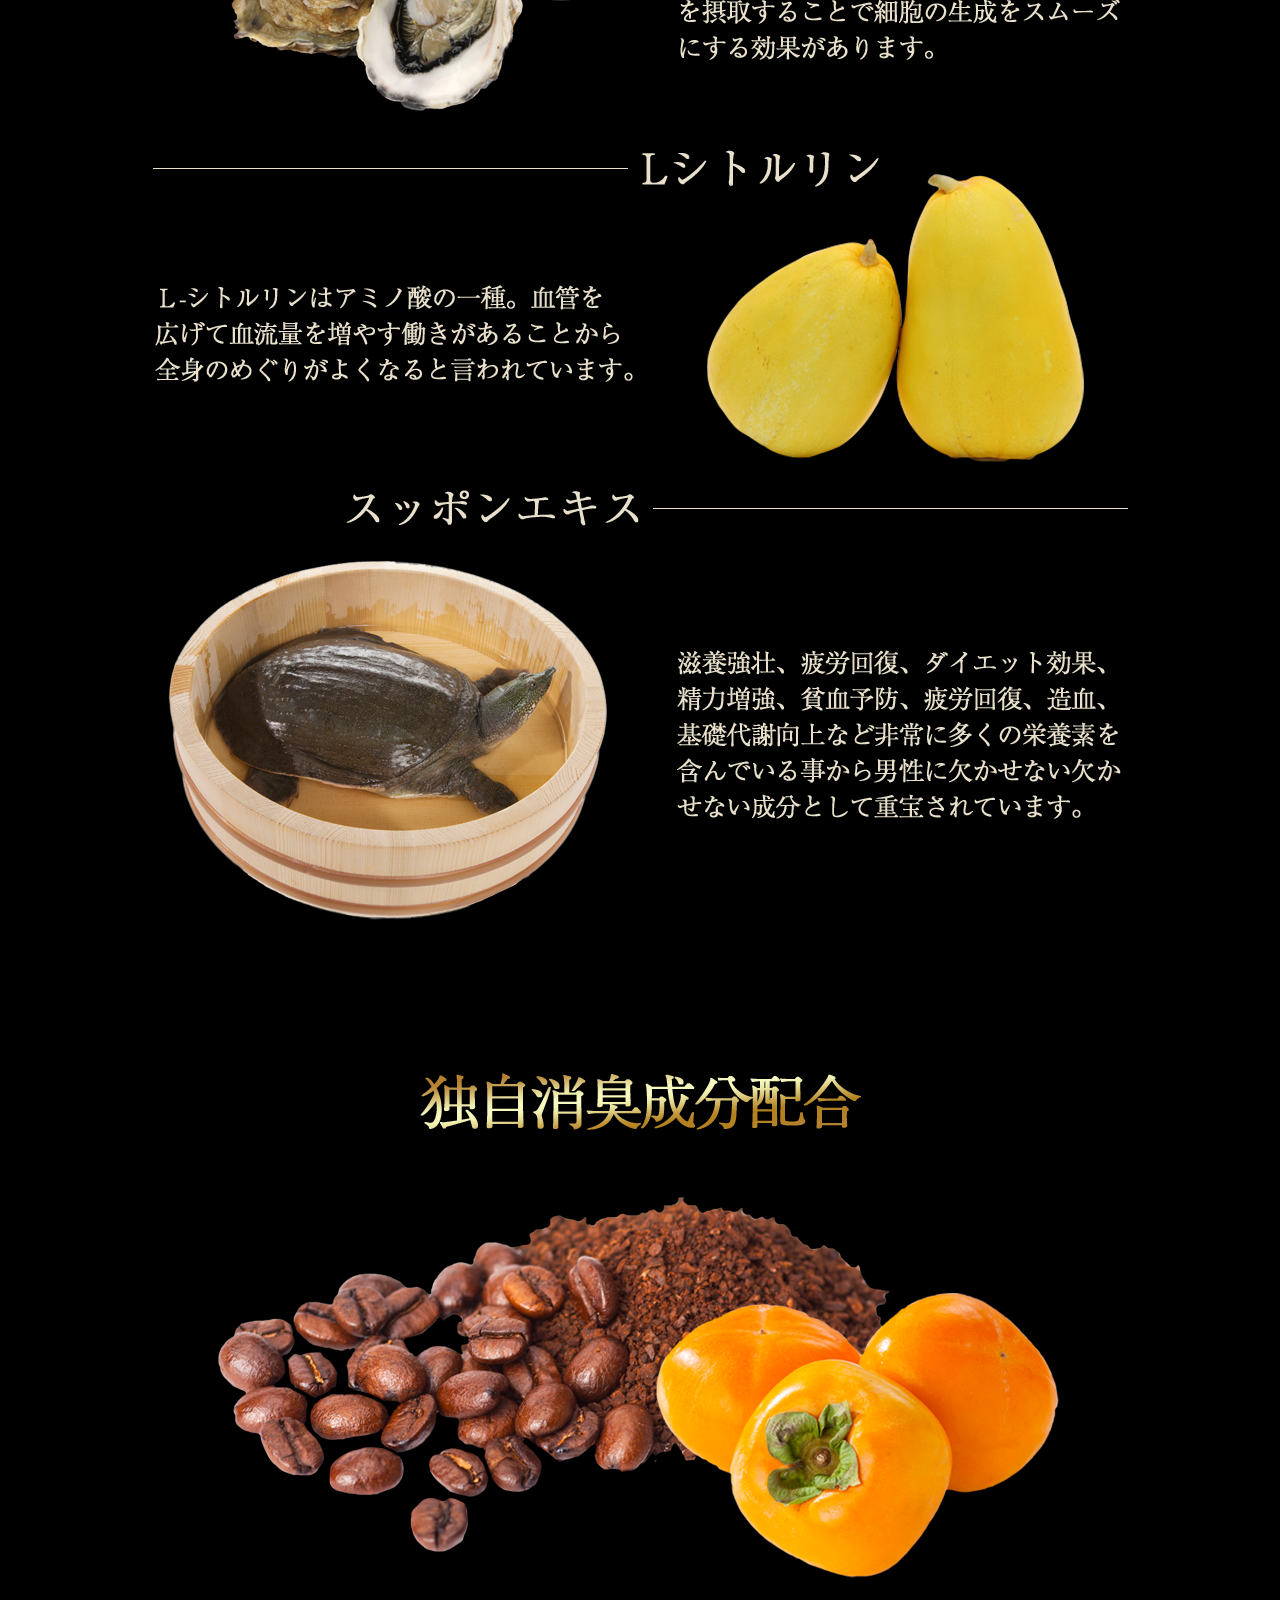
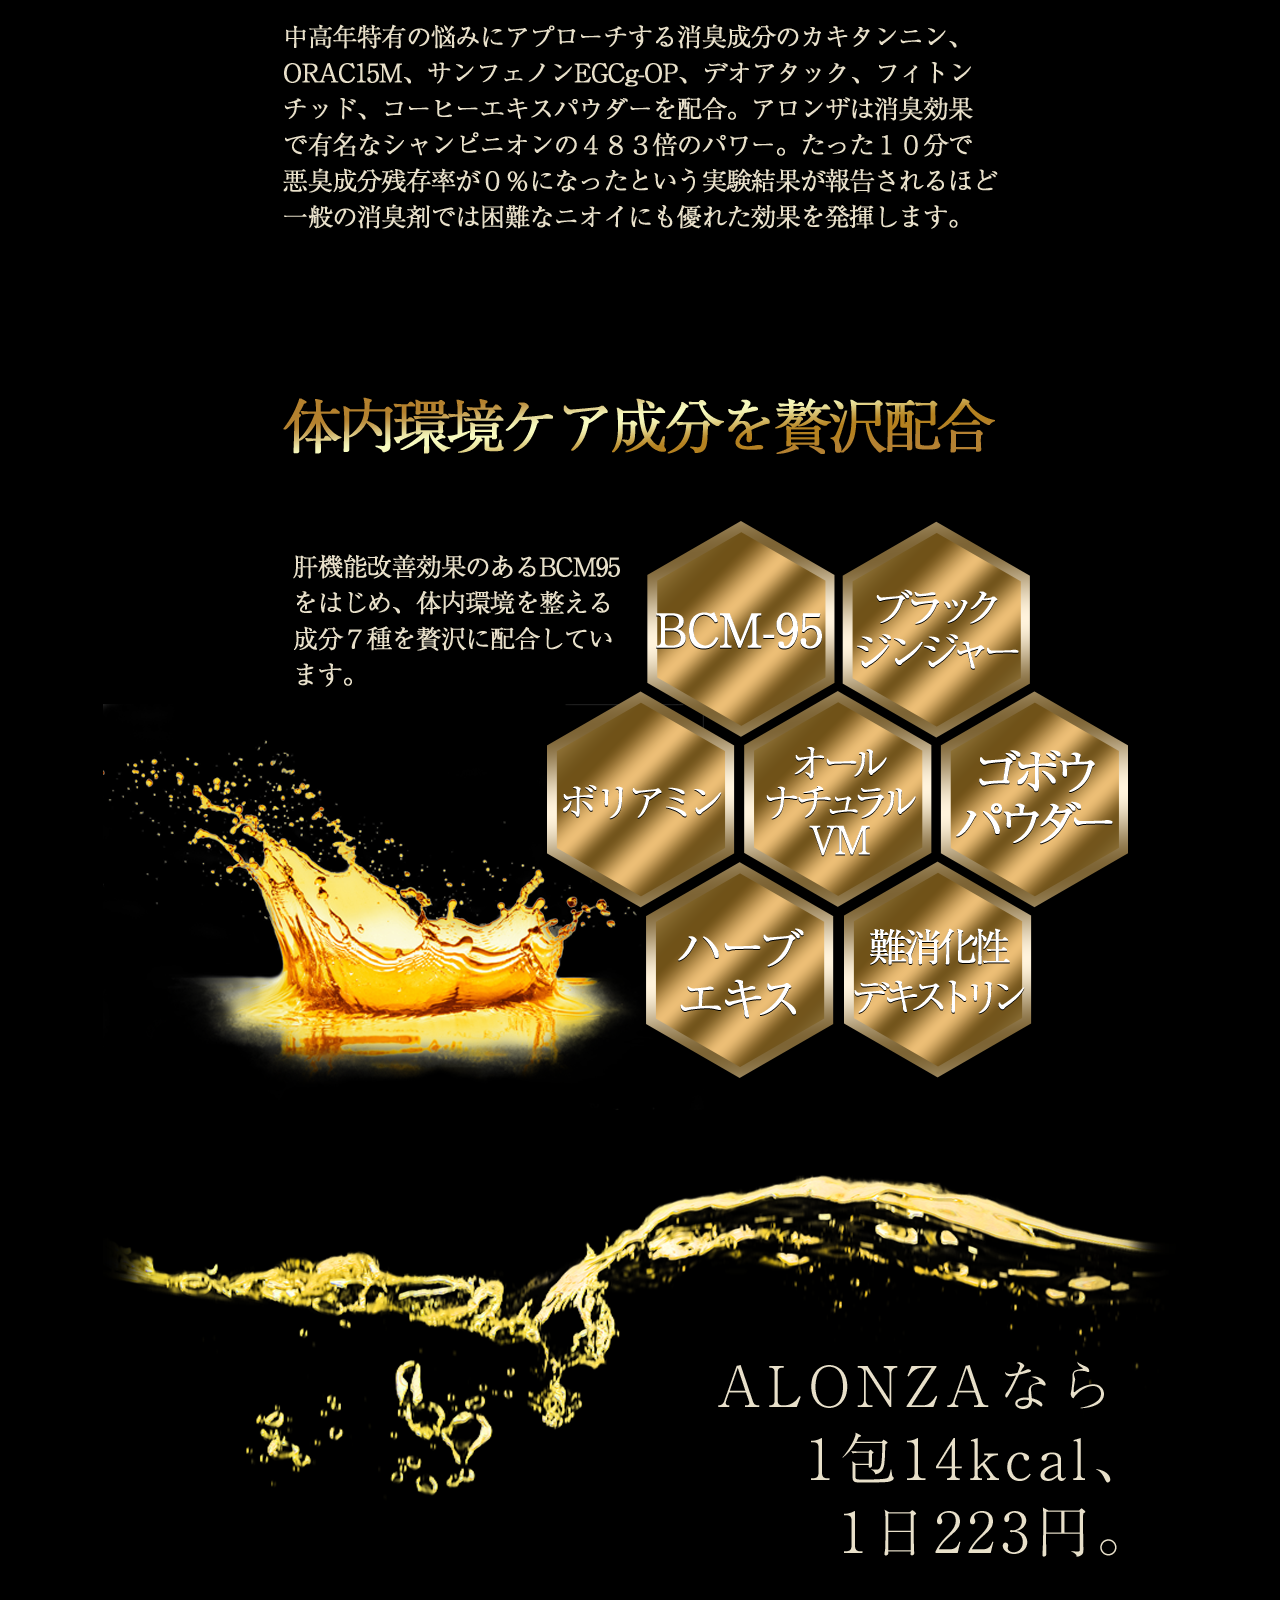
==== commit 71ae0024: "countdown" ====
--- a/index.html
+++ b/index.html
@@ -11,7 +11,15 @@
 </head>
 <body>
 	<div class="container">
-		<div class="cd_01"></div>
+		<div class="cd_01">
+			<img src="img/cd01_1.png" alt="本日限定SALE終了まで" class="img-responsive" />
+			<div id="CP">
+				<div id="txt"></div>
+				<div id="inner">
+					<div id="CDT"></div>
+				</div>
+			</div>
+		</div>
 		<div class="fv_02">
 			<img src="img/fv02_1.jpg" alt="アロンザで、ダンディズムに火をつけろ。" class="img-responsive" />
 		</div>
@@ -19,7 +27,7 @@
 			<img src="img/cv03_1.jpg" alt="100名様限定！！定期ダンディズムコース" class="img-responsive" />
 		</div>
 		<div class="cv_btn">
-			<a href="#" class="hvr-wobble-skew">
+			<a href="#form" class="hvr-wobble-skew">
 				<img src="img/cv_btn.png" alt="で簡単10秒入力！" class="img-responsive" />
 			</a>
 		</div>
@@ -67,12 +75,11 @@
 		<div class="cvbefore_14">
 			<img src="img/14_cvbefore.png" alt="知ってる人はもう始めてます。次はあなたの番。" class="img-responsive" />
 		</div>
-		<div class="cv_15">
-			<img src="img/15_cv.png" alt="定期ダンディズムコース" class="img-responsive mtop-6" />
-		</div>
+		<div class="cv_15"></div>
 	</div>
 
 	<script type="text/javascript" src="./js/jquery.min.js"></script>
+	<script type="text/javascript" src="./js/countdown.js"></script>
 	<script type="text/javascript" src="./js/customize.js"></script>
 </body>
 </html>--- a/css/style.css
+++ b/css/style.css
@@ -1,3 +1,8 @@
+* {
+	-webkit-box-sizing: border-box;
+	-moz-box-sizing: border-box;
+	box-sizing: border-box;
+}
 body {
 	background: #000;
 }
@@ -9,6 +14,35 @@
 	max-width: 100%;
 	height: auto;
 	display: block;
+}
+.cd_01 {
+	background: rgba(195,0,3,1);
+	background: -moz-linear-gradient(top, rgba(195,0,3,1) 0%, rgba(194,0,2,1) 0%, rgba(185,0,0,1) 71%, rgba(158,0,0,1) 100%);
+	background: -webkit-gradient(left top, left bottom, color-stop(0%, rgba(195,0,3,1)), color-stop(0%, rgba(194,0,2,1)), color-stop(71%, rgba(185,0,0,1)), color-stop(100%, rgba(158,0,0,1)));
+	background: -webkit-linear-gradient(top, rgba(195,0,3,1) 0%, rgba(194,0,2,1) 0%, rgba(185,0,0,1) 71%, rgba(158,0,0,1) 100%);
+	background: -o-linear-gradient(top, rgba(195,0,3,1) 0%, rgba(194,0,2,1) 0%, rgba(185,0,0,1) 71%, rgba(158,0,0,1) 100%);
+	background: -ms-linear-gradient(top, rgba(195,0,3,1) 0%, rgba(194,0,2,1) 0%, rgba(185,0,0,1) 71%, rgba(158,0,0,1) 100%);
+	background: linear-gradient(to bottom, rgba(195,0,3,1) 0%, rgba(194,0,2,1) 0%, rgba(185,0,0,1) 71%, rgba(158,0,0,1) 100%);
+	filter: progid:DXImageTransform.Microsoft.gradient( startColorstr='#c30003', endColorstr='#9e0000', GradientType=0 );
+	text-align: center;
+	padding: 7px 0;
+}
+.cd_01 img {
+	text-align: center;
+	margin: 0 auto;
+}
+#CP {
+	color: #fff;
+	font-family: serif;
+	line-height: 0.8;
+	letter-spacing: 5px;
+}
+#CP .after, #CP .jikan, #CP .hun, #CP .byou {
+	font-size: 50px;
+	font-weight: 900;
+}
+#CP .hou, #CP .min, #CP .sec {
+	font-size: 90px;
 }
 .tv_06 .video {
 	text-align: center;
@@ -46,10 +80,22 @@
 	-webkit-animation-iteration-count: infinite;
 	-webkit-animation-direction: alternate;
 }
-.mtop-6{
-	margin-top: -6%;
-}
 @media (max-width: 1075px) {
+	.cd_01 {
+		padding: 0.651vw 0;
+	}
+	.cd_01 img {
+		width: 52.558vw;
+	}
+	#CP {
+		letter-spacing: 0.465vw;
+	}
+	#CP .after, #CP .jikan, #CP .hun, #CP .byou {
+		font-size: 4.65vw;
+	}
+	#CP .hou, #CP .min, #CP .sec {
+		font-size: 8.372vw;
+	}
 	.tv_06 .video iframe {
 		width: 64.4651163vw;
 		height: 37.0232558vw;
@@ -61,7 +107,7 @@
 	}
 }
 @media (max-width: 640px) {
-	
+
 	.hide-pc{
 		display: block;
 	}
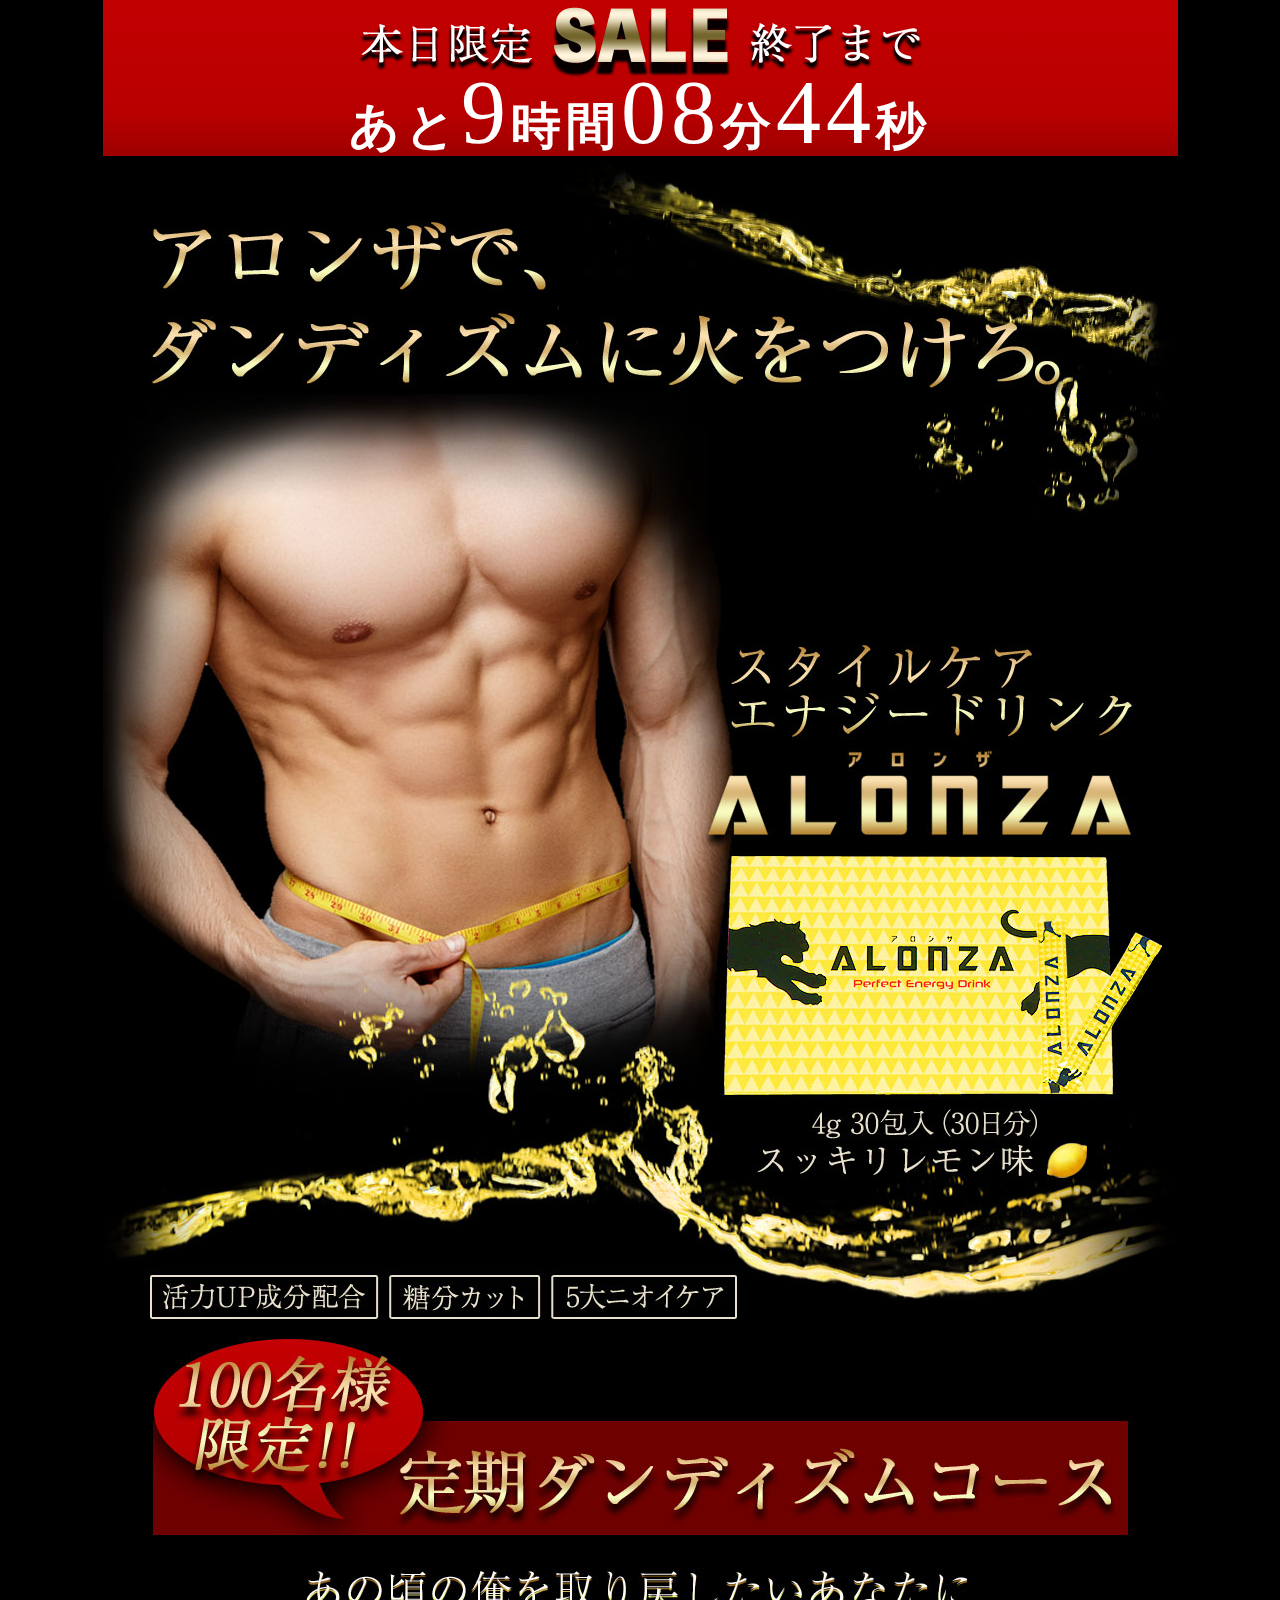
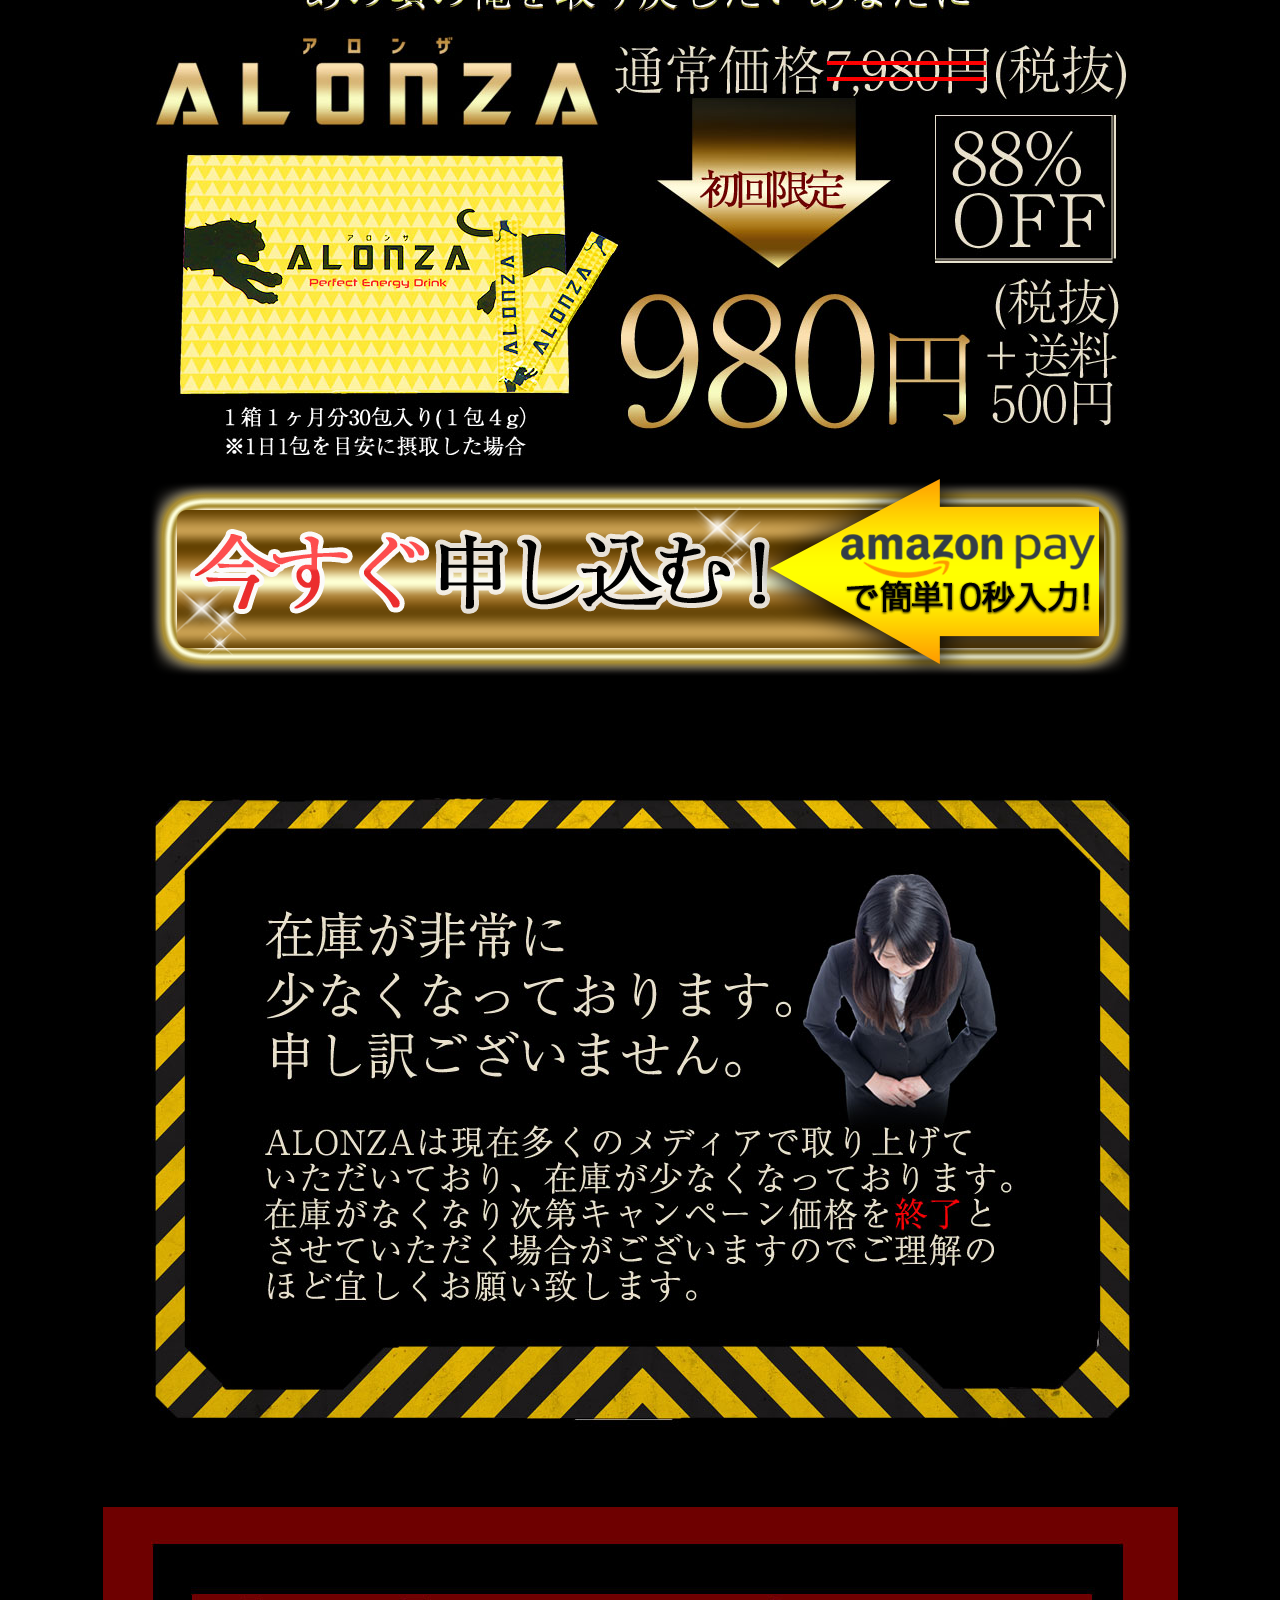
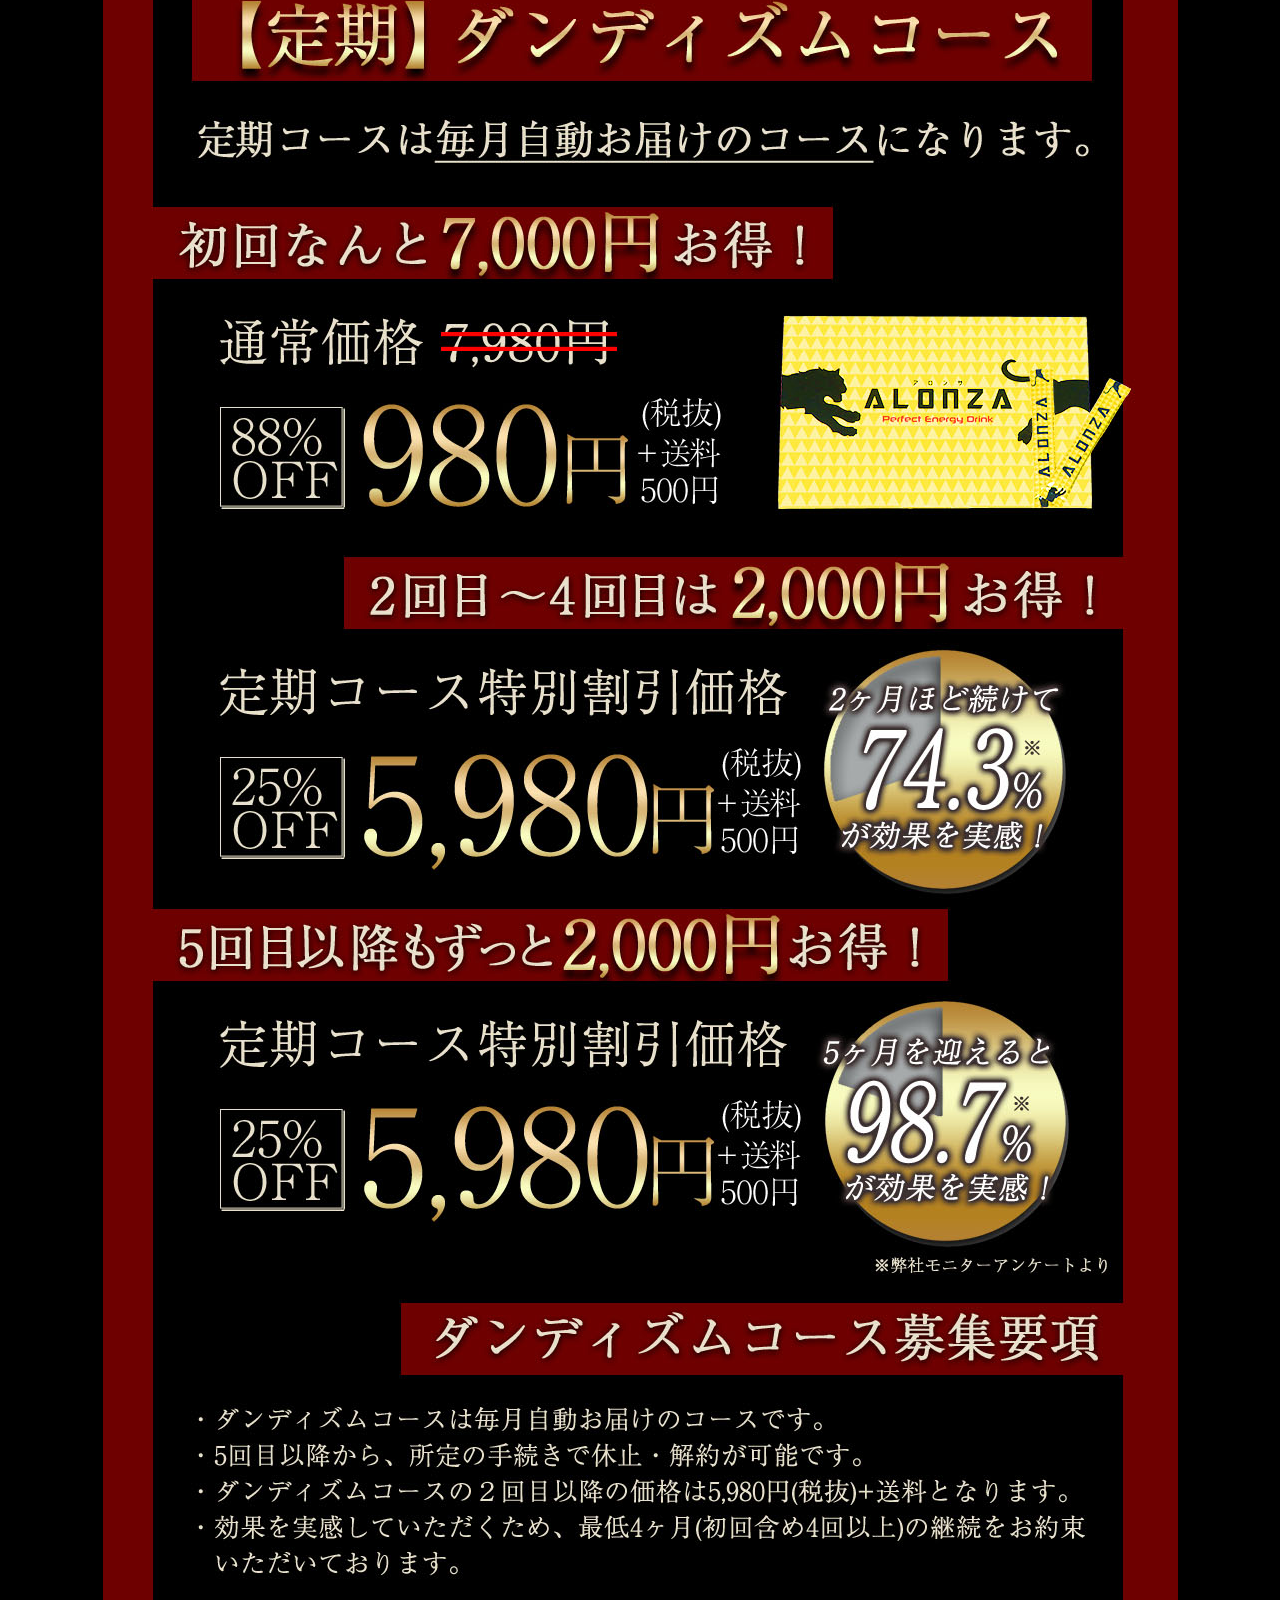
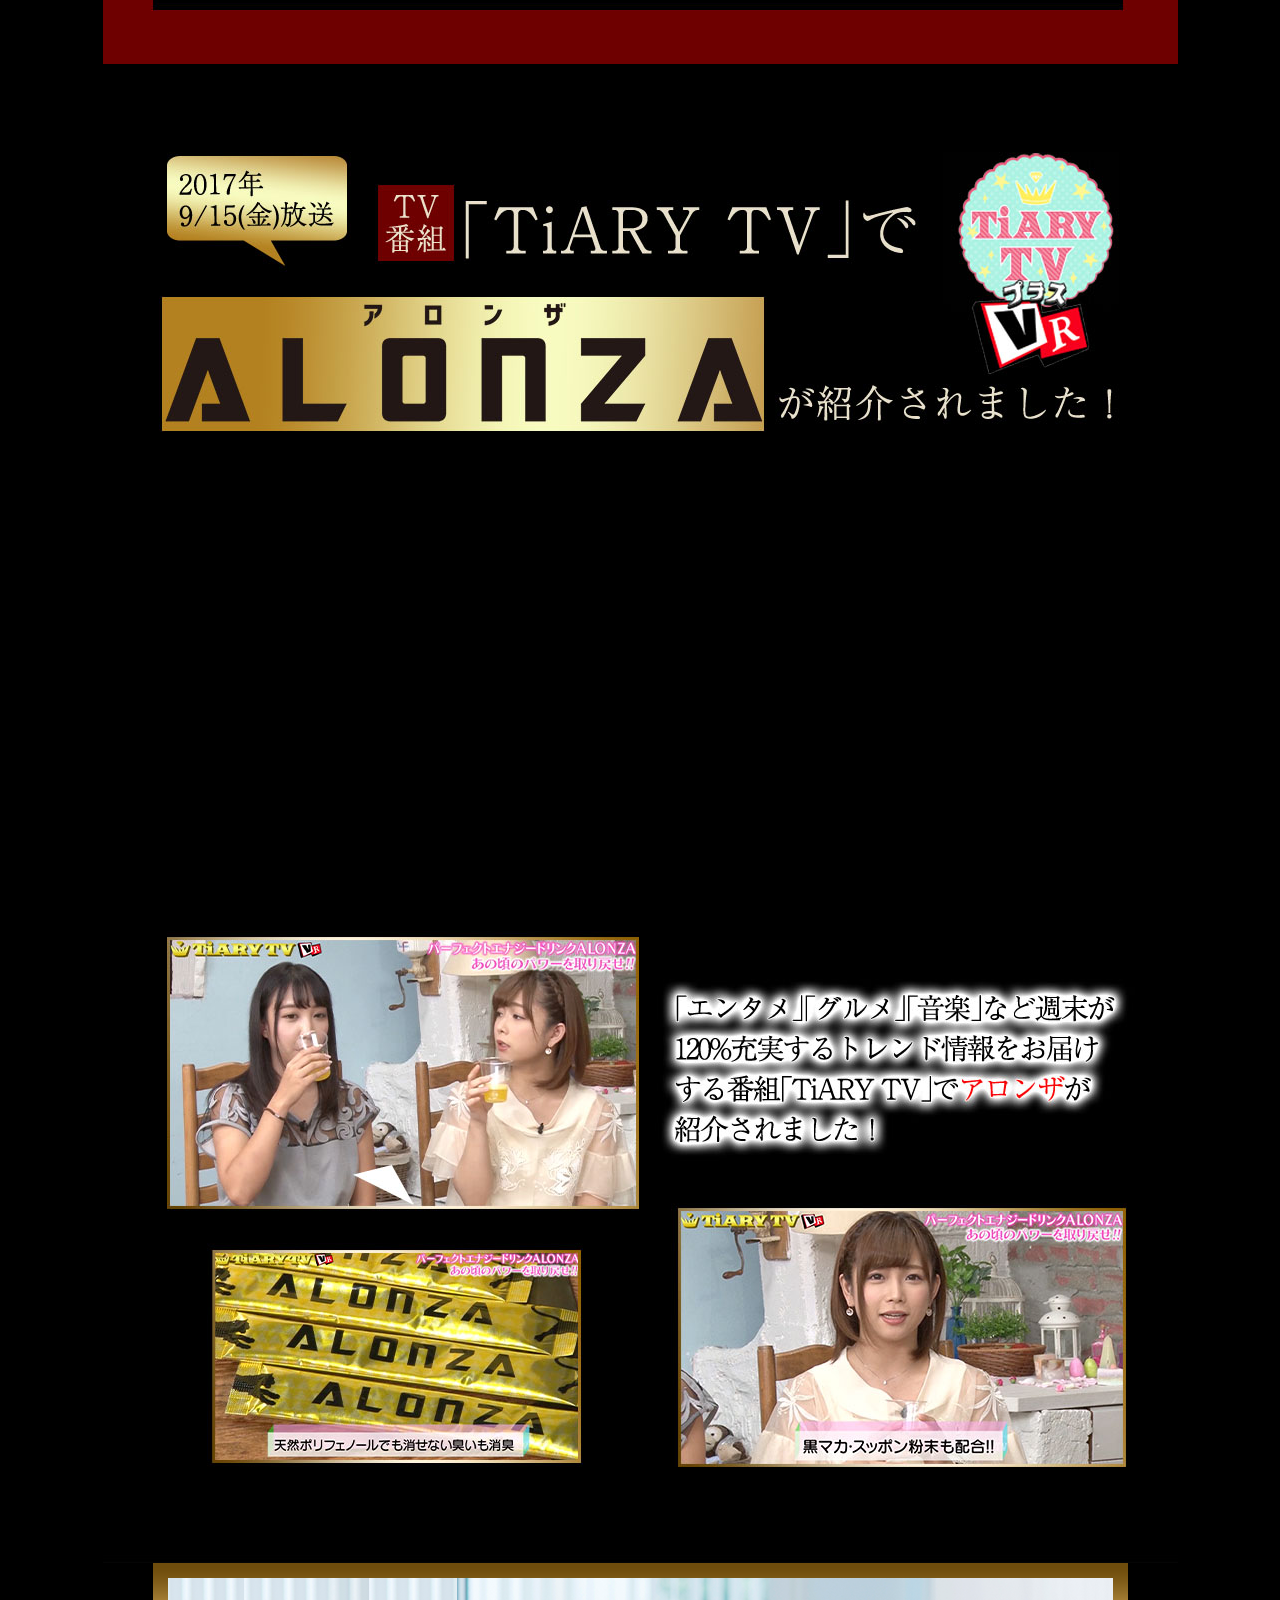
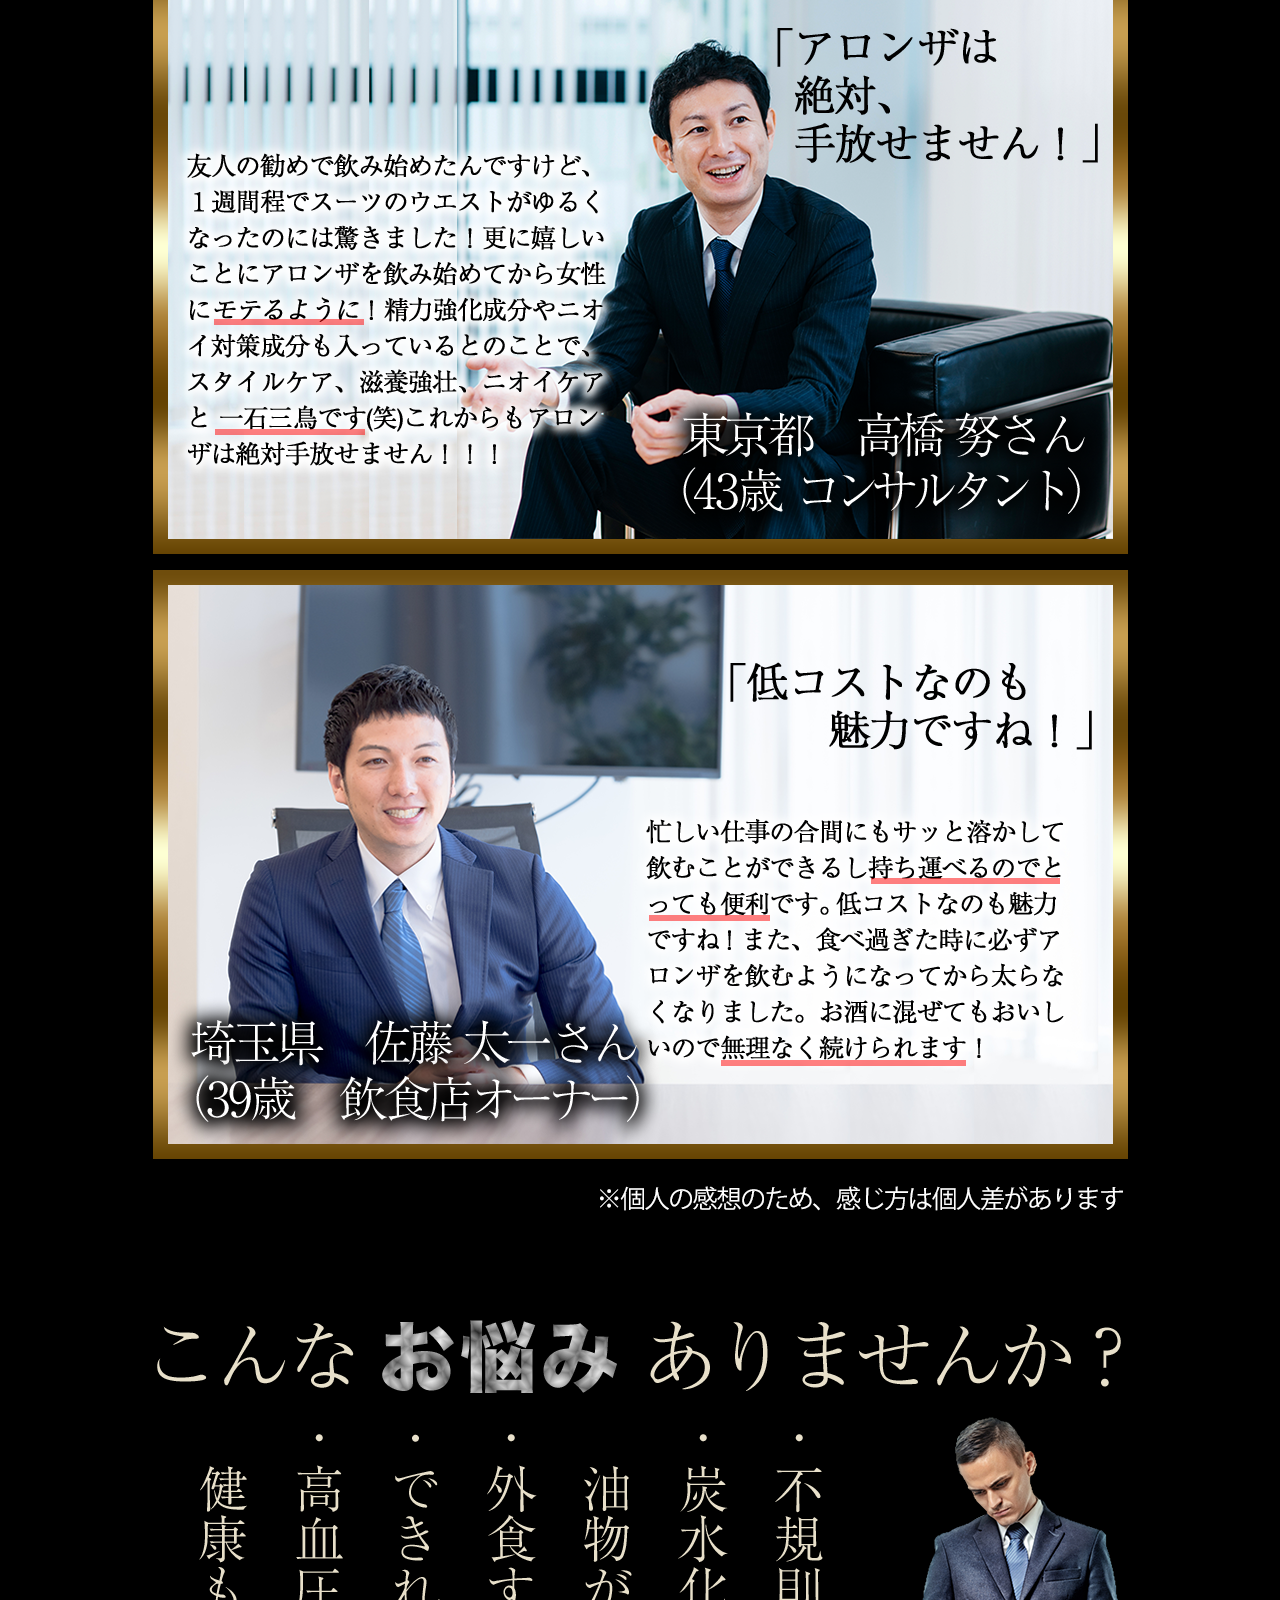
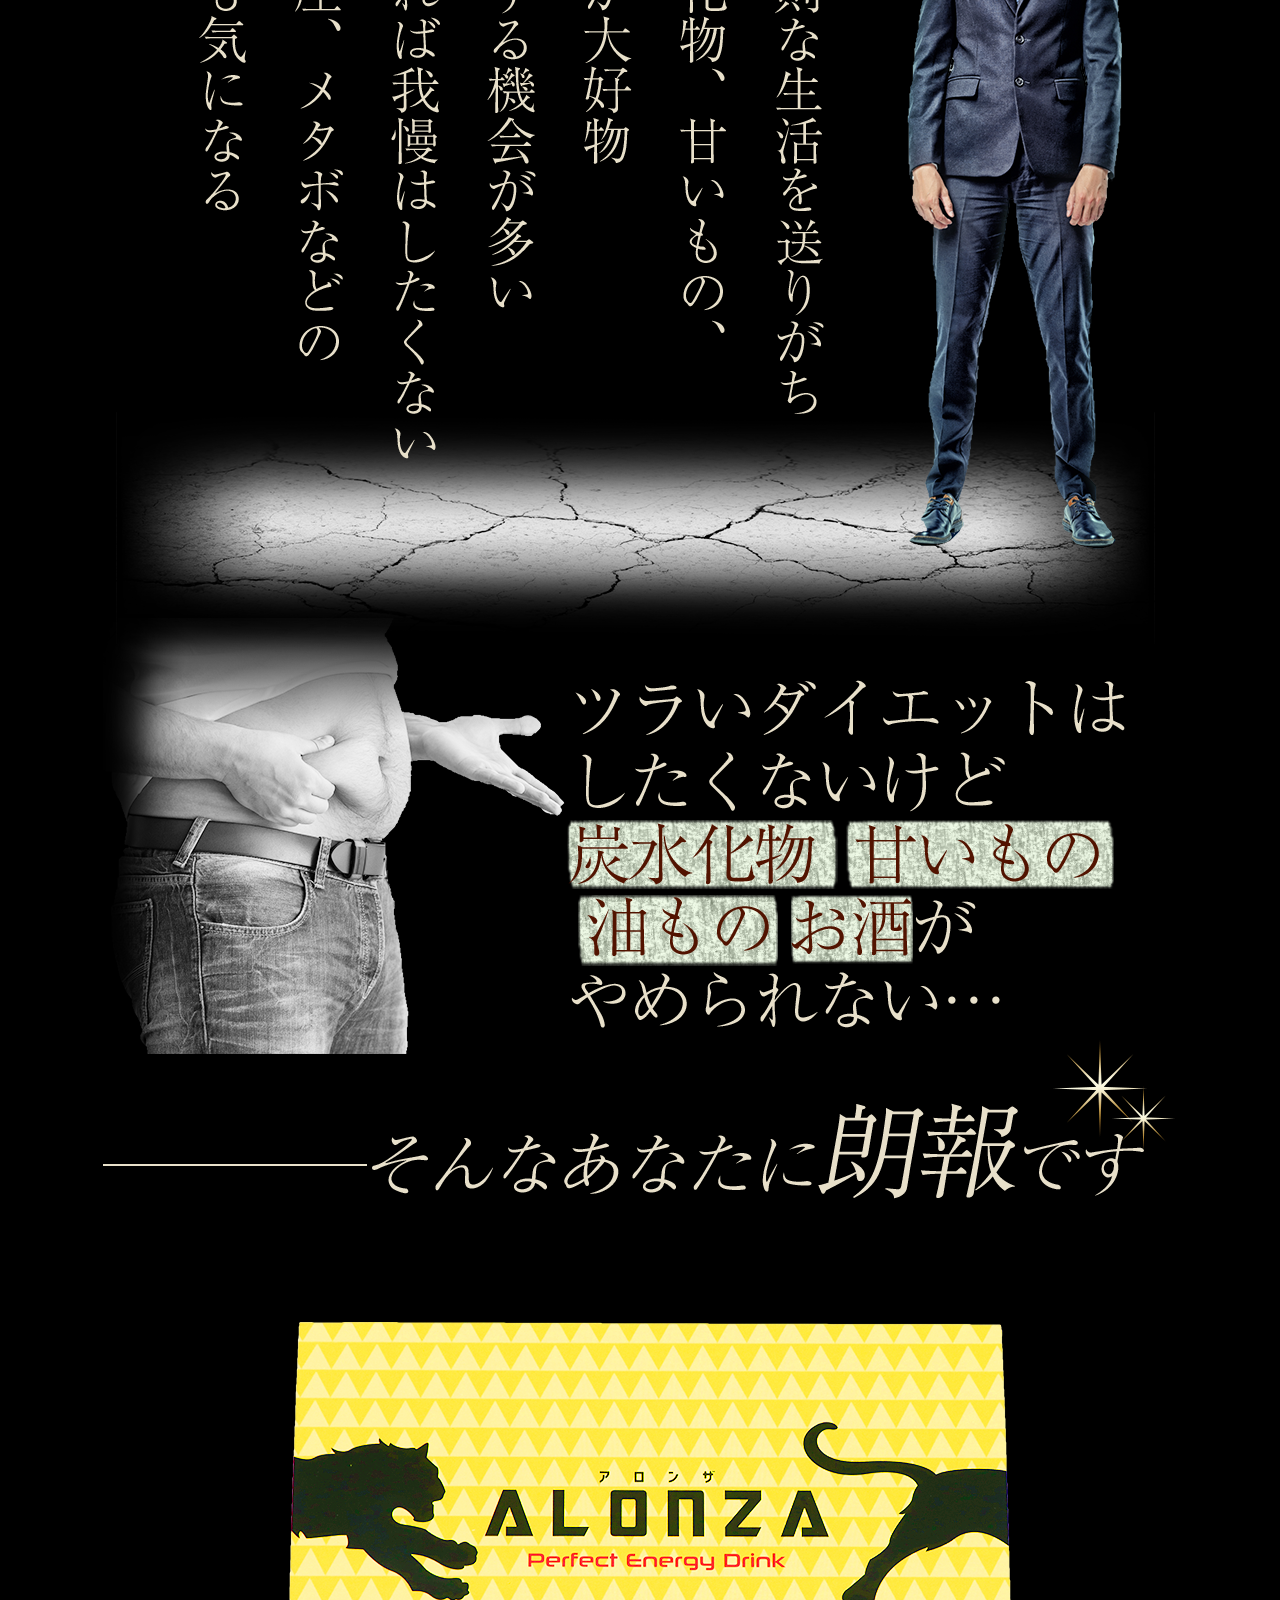
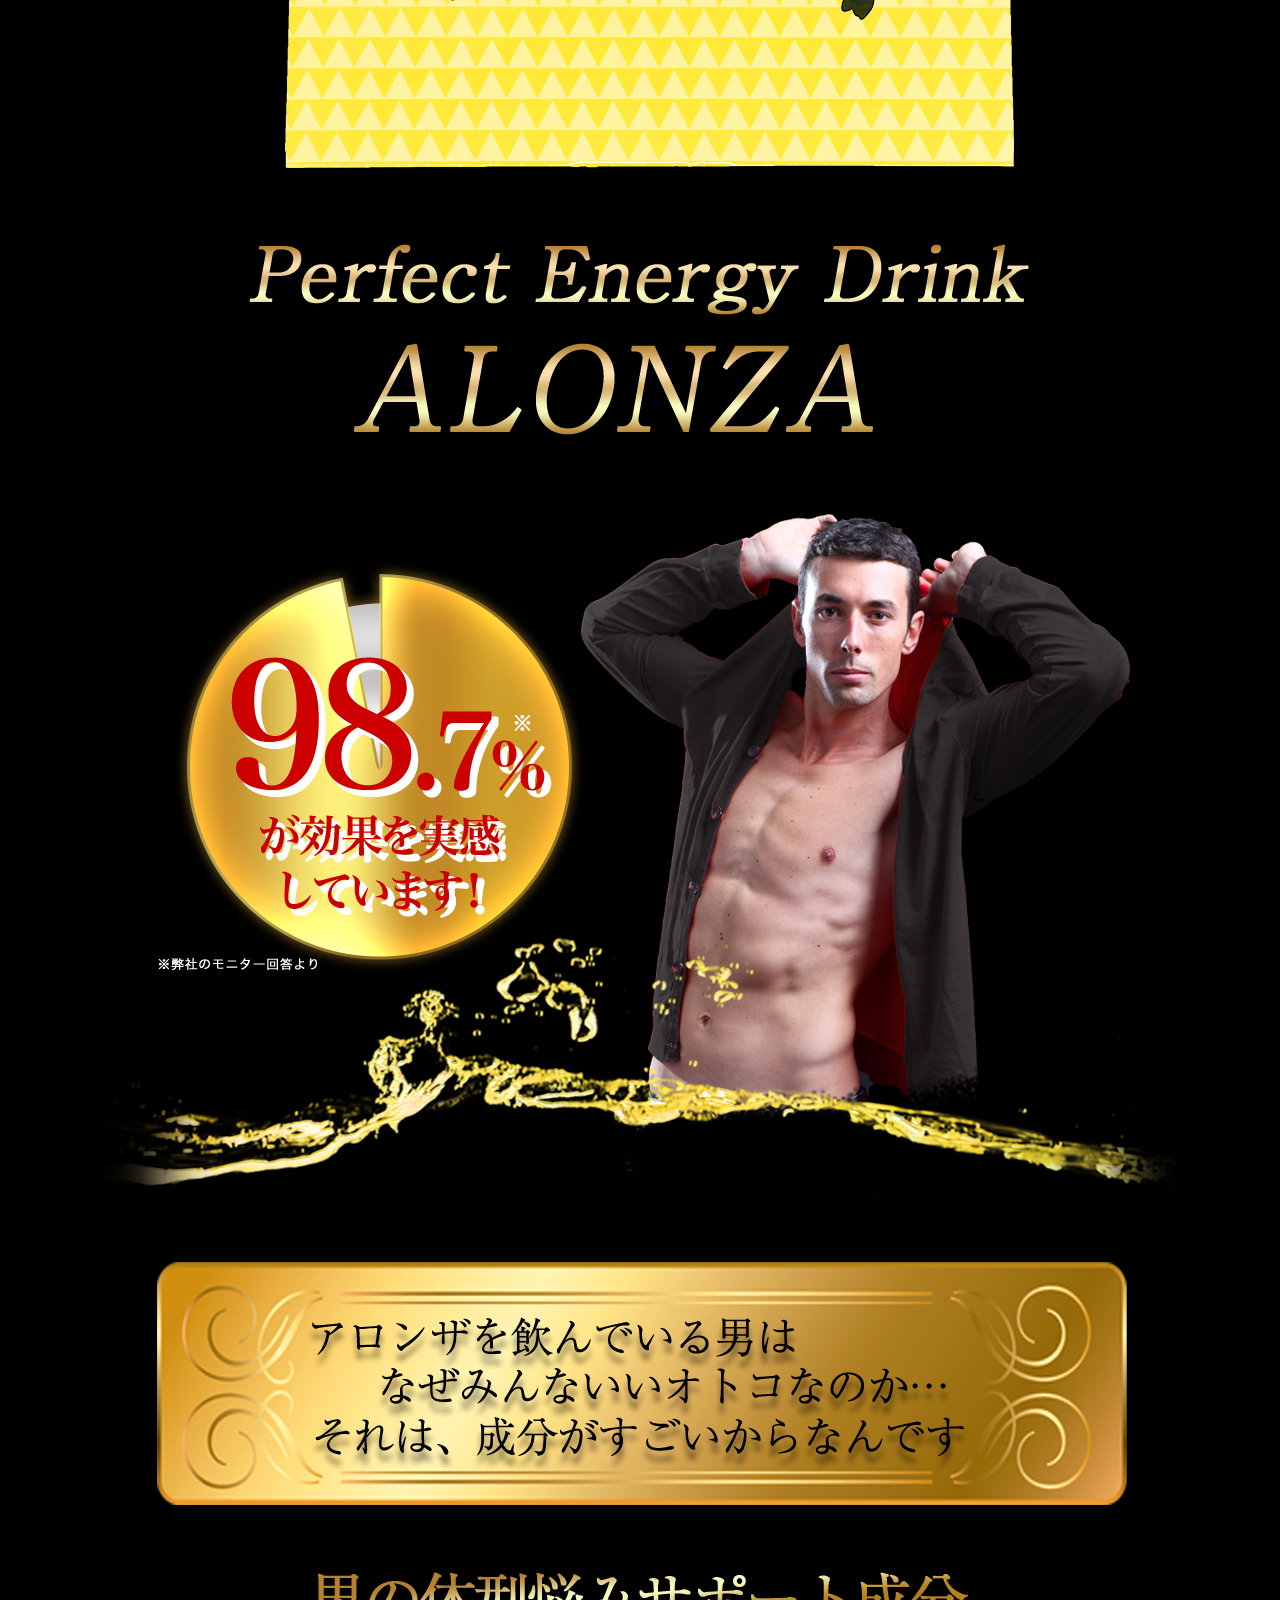
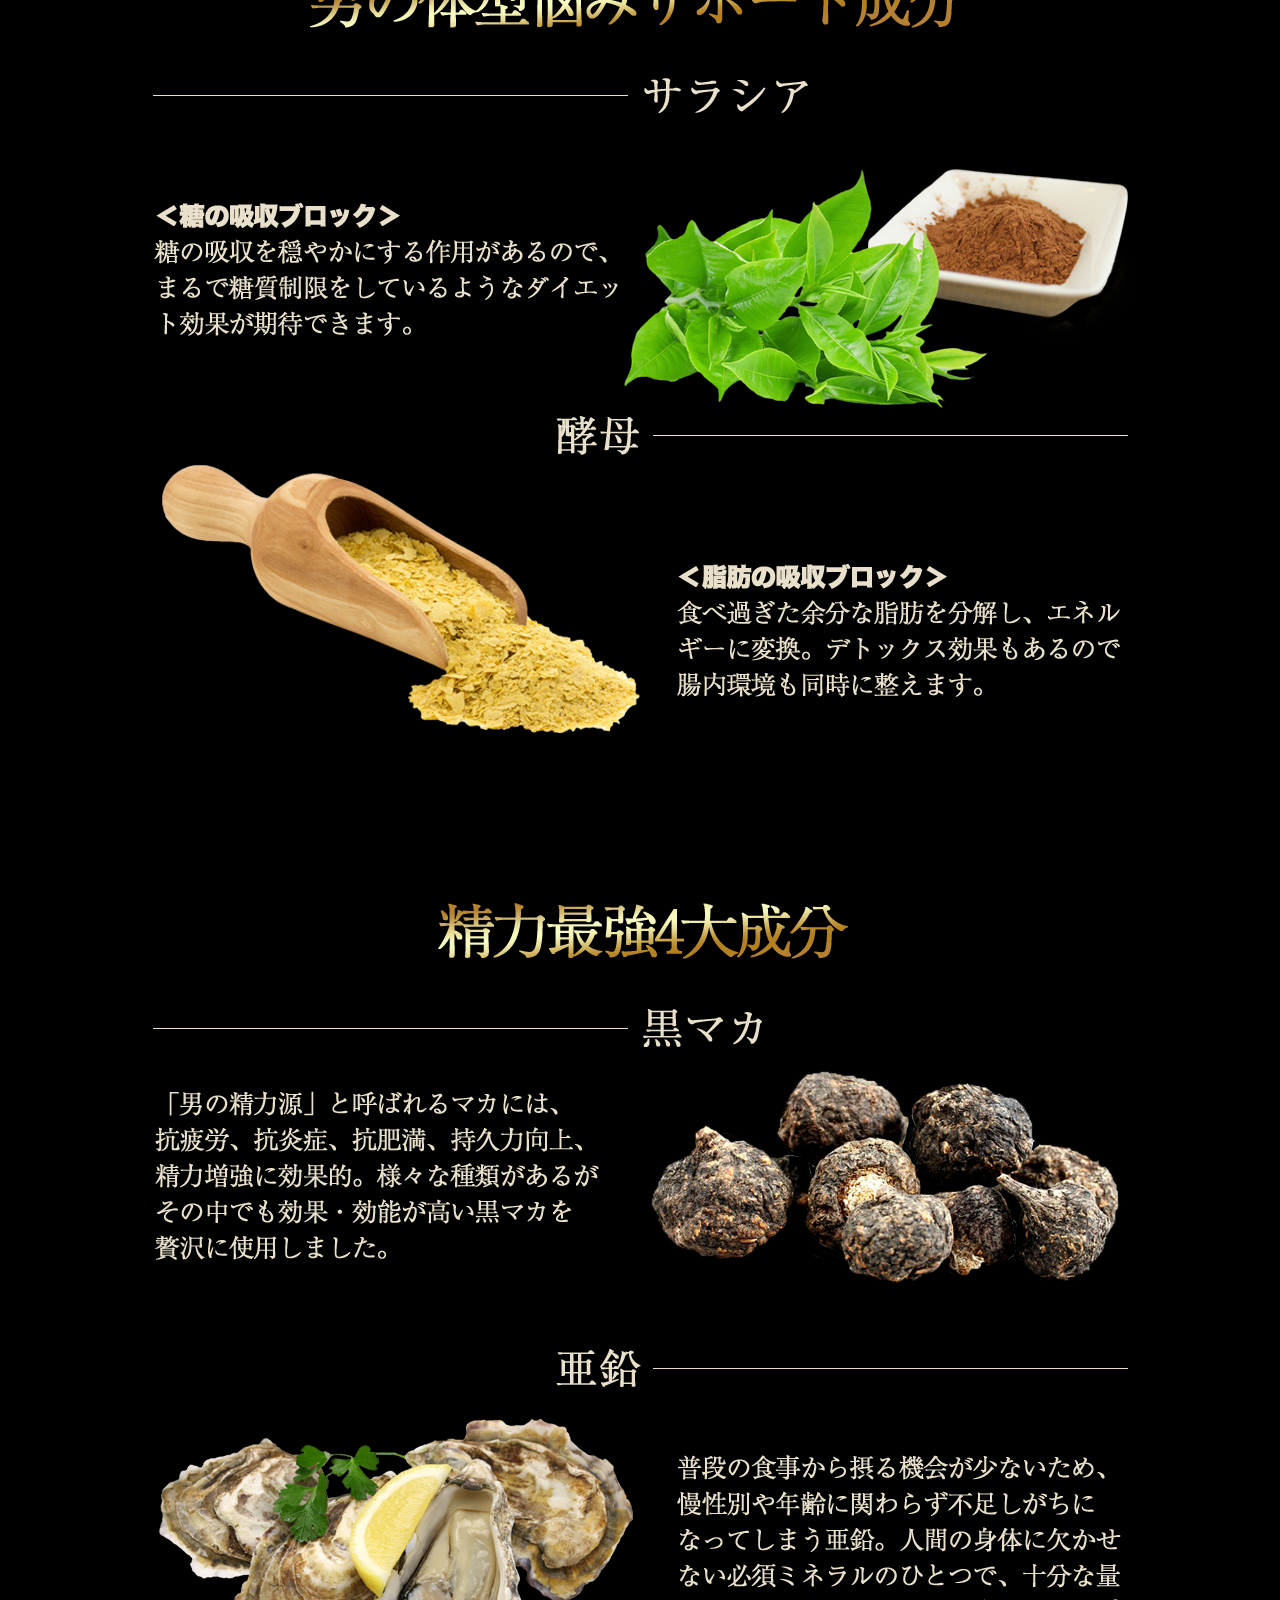
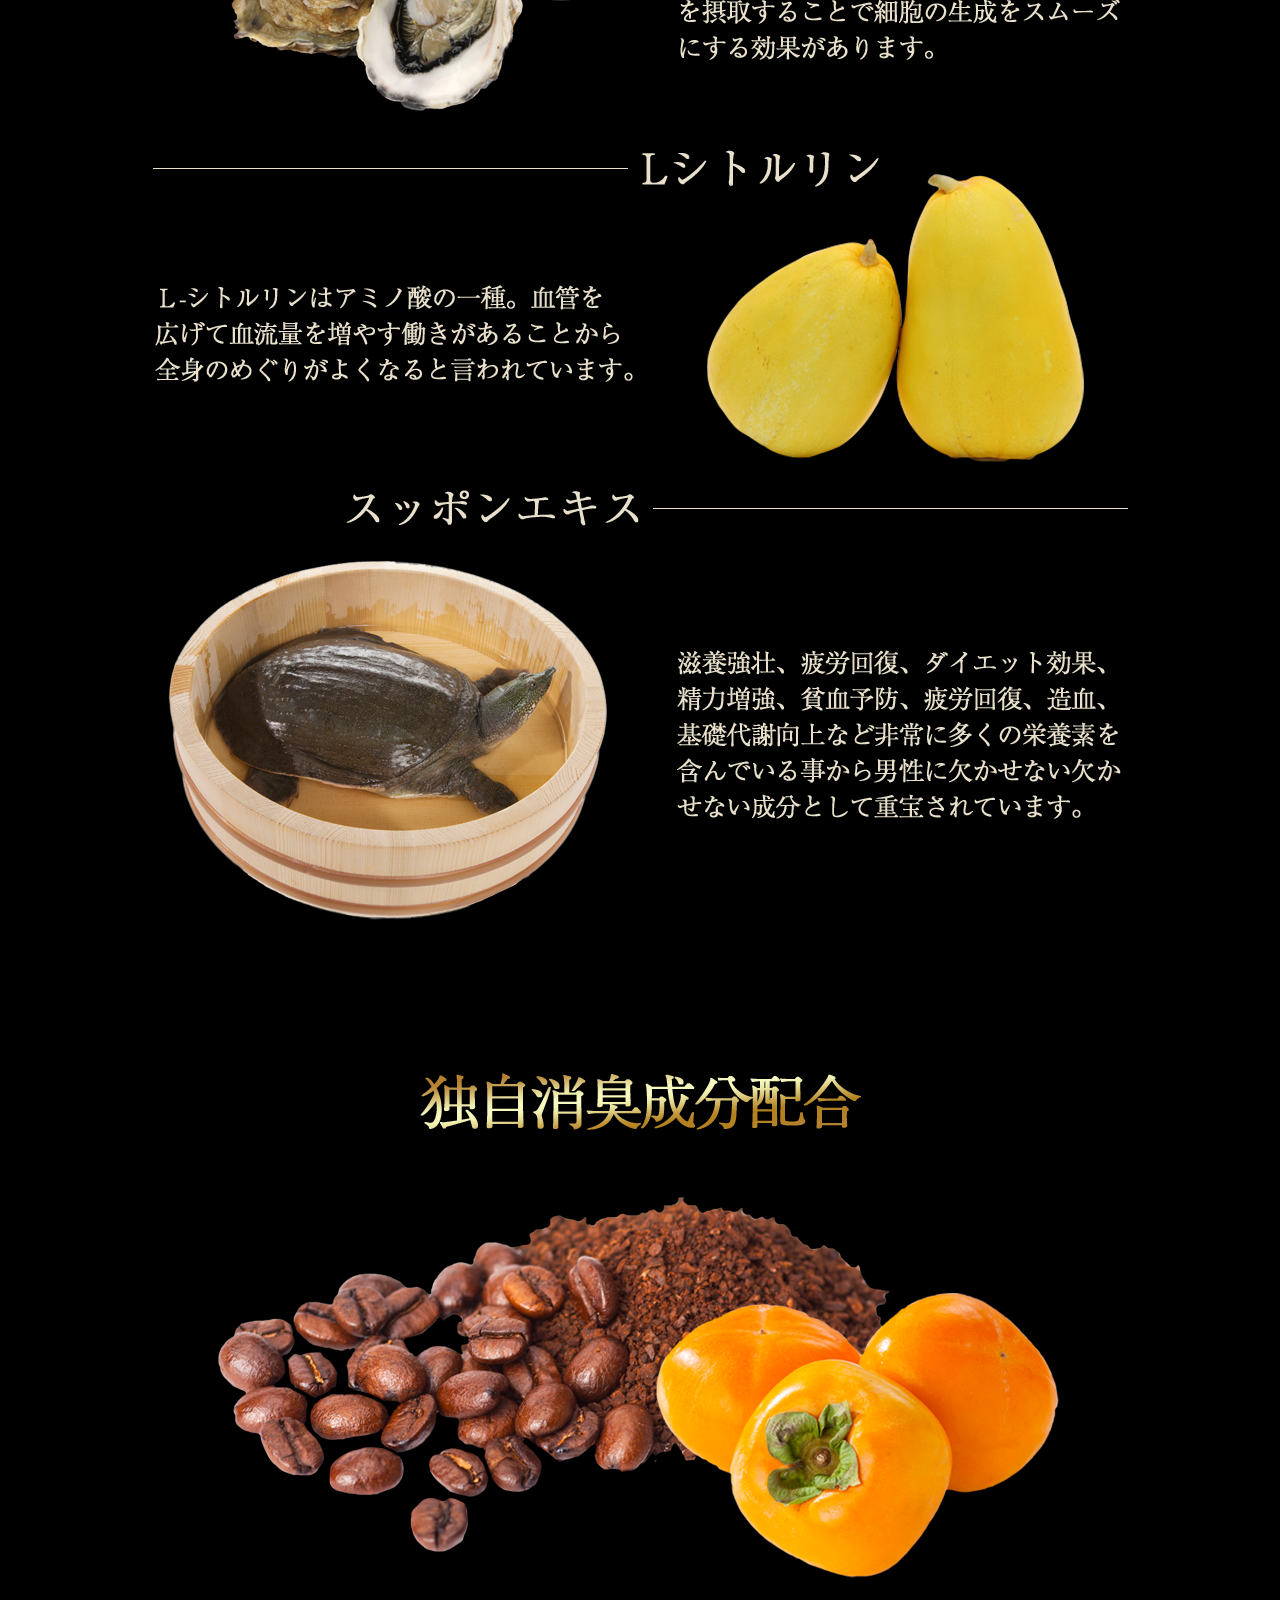
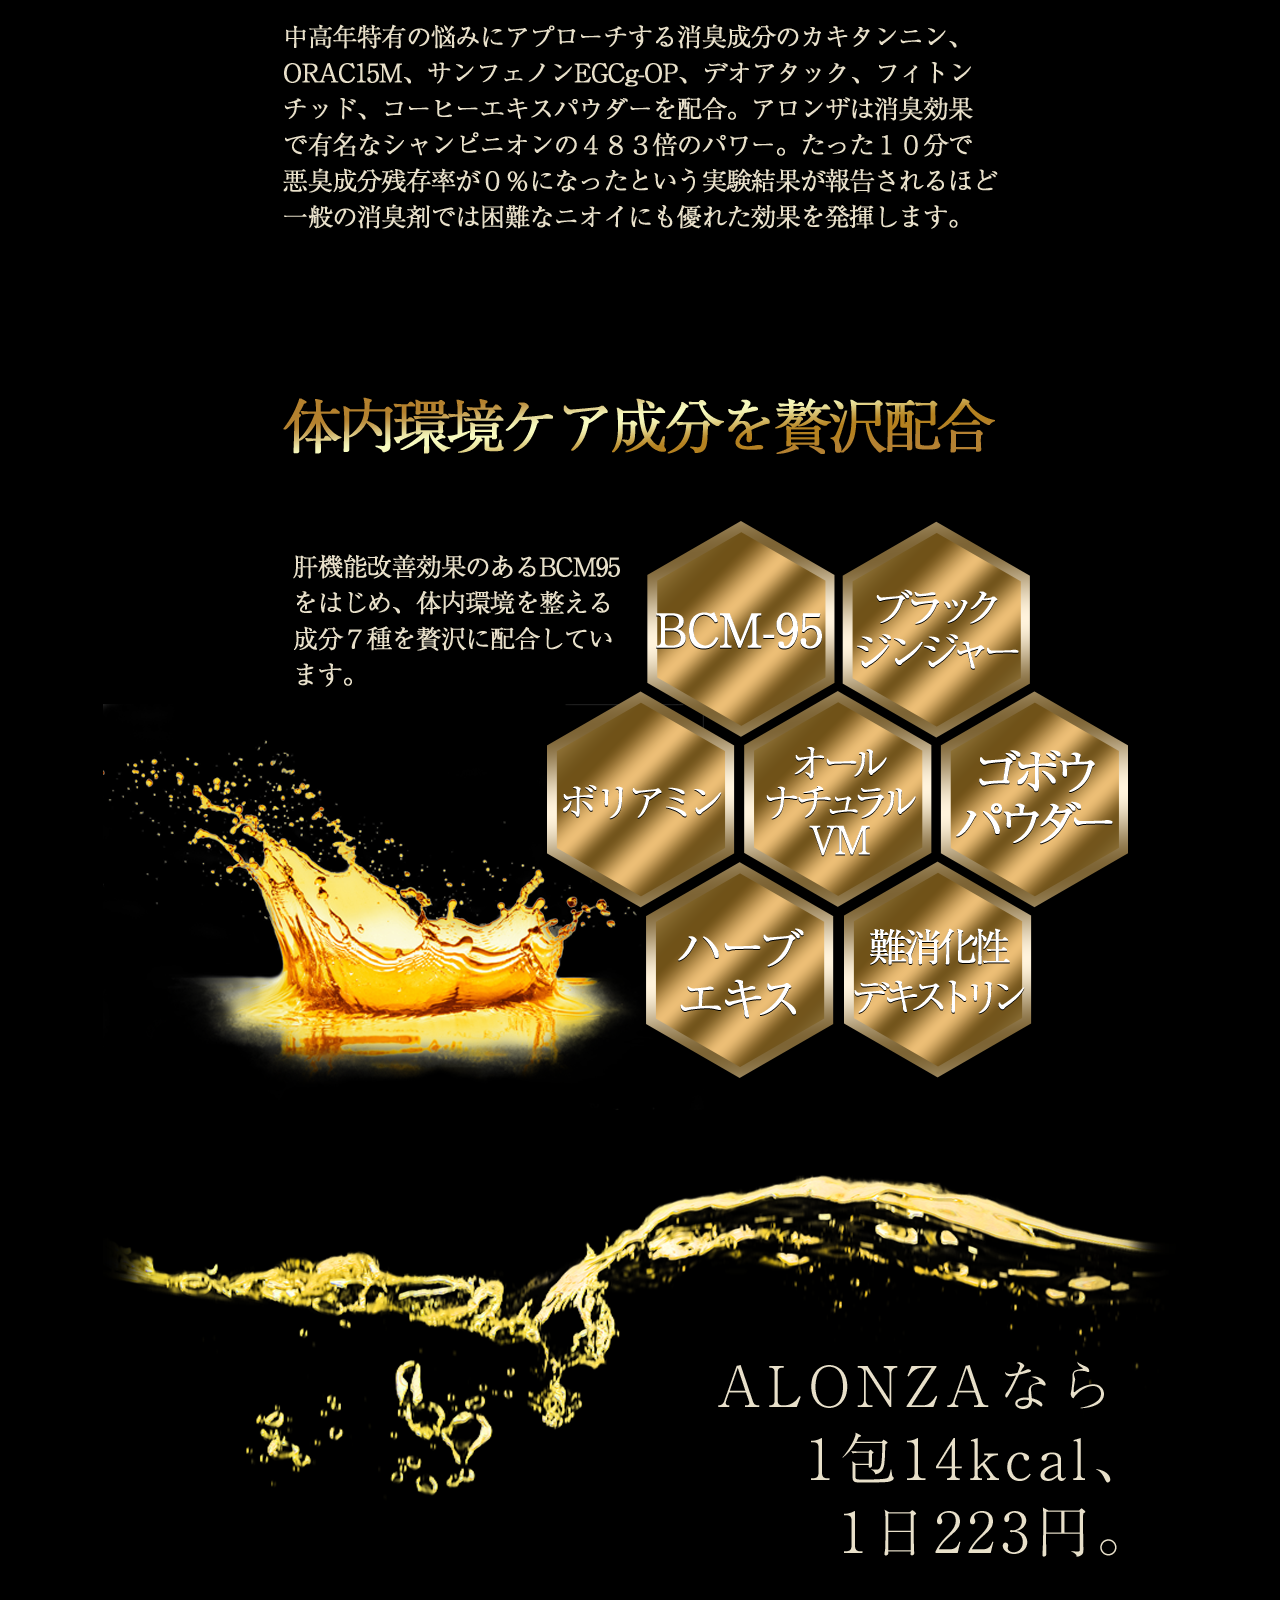
==== commit e13face5: "Merge branch 'develop' of https://github.com/datnpt/alonza into develop" ====
--- a/index.html
+++ b/index.html
@@ -75,7 +75,9 @@
 		<div class="cvbefore_14">
 			<img src="img/14_cvbefore.png" alt="知ってる人はもう始めてます。次はあなたの番。" class="img-responsive" />
 		</div>
-		<div class="cv_15"></div>
+		<div class="cv_15">
+			<img src="img/15_cv.png" alt="定期ダンディズムコース" class="img-responsive mtop-6" />
+		</div>
 	</div>
 
 	<script type="text/javascript" src="./js/jquery.min.js"></script>
--- a/css/style.css
+++ b/css/style.css
@@ -80,6 +80,9 @@
 	-webkit-animation-iteration-count: infinite;
 	-webkit-animation-direction: alternate;
 }
+.mtop-6{
+	margin-top: -6%;
+}
 @media (max-width: 1075px) {
 	.cd_01 {
 		padding: 0.651vw 0;
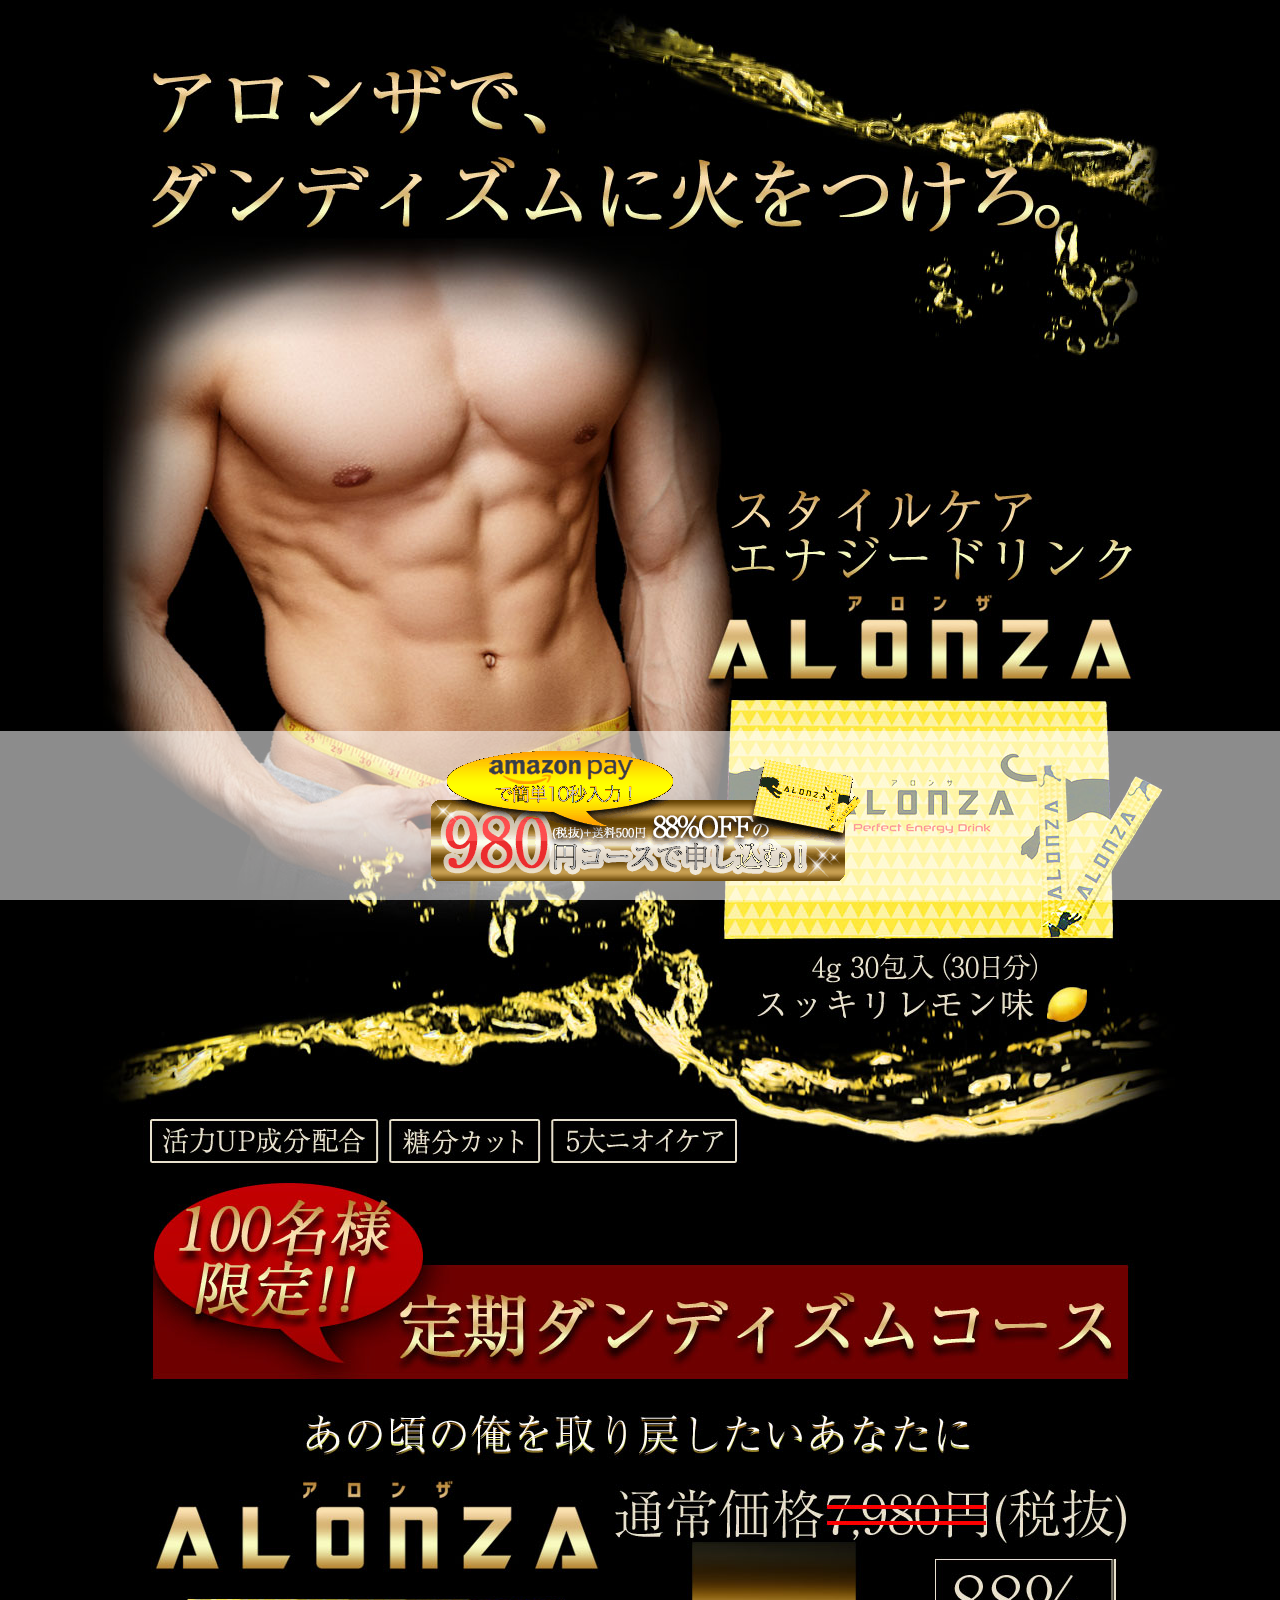
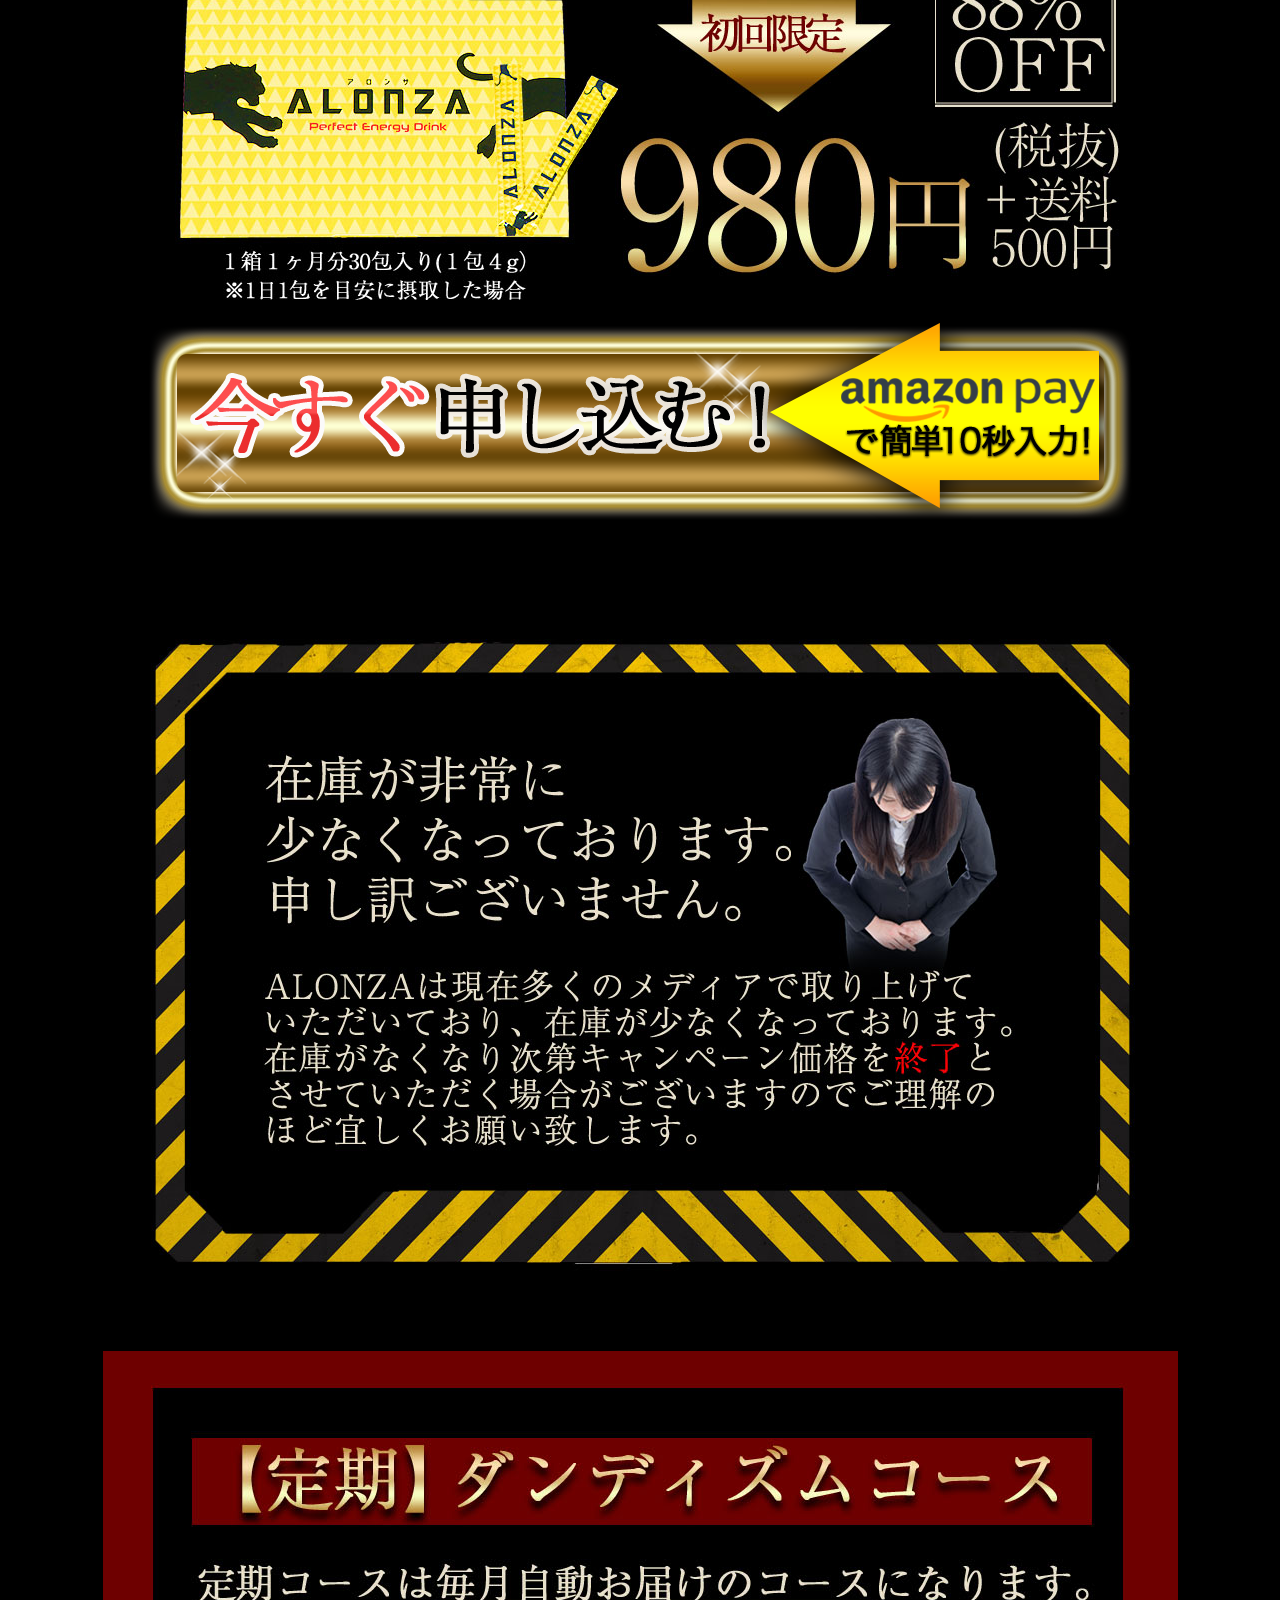
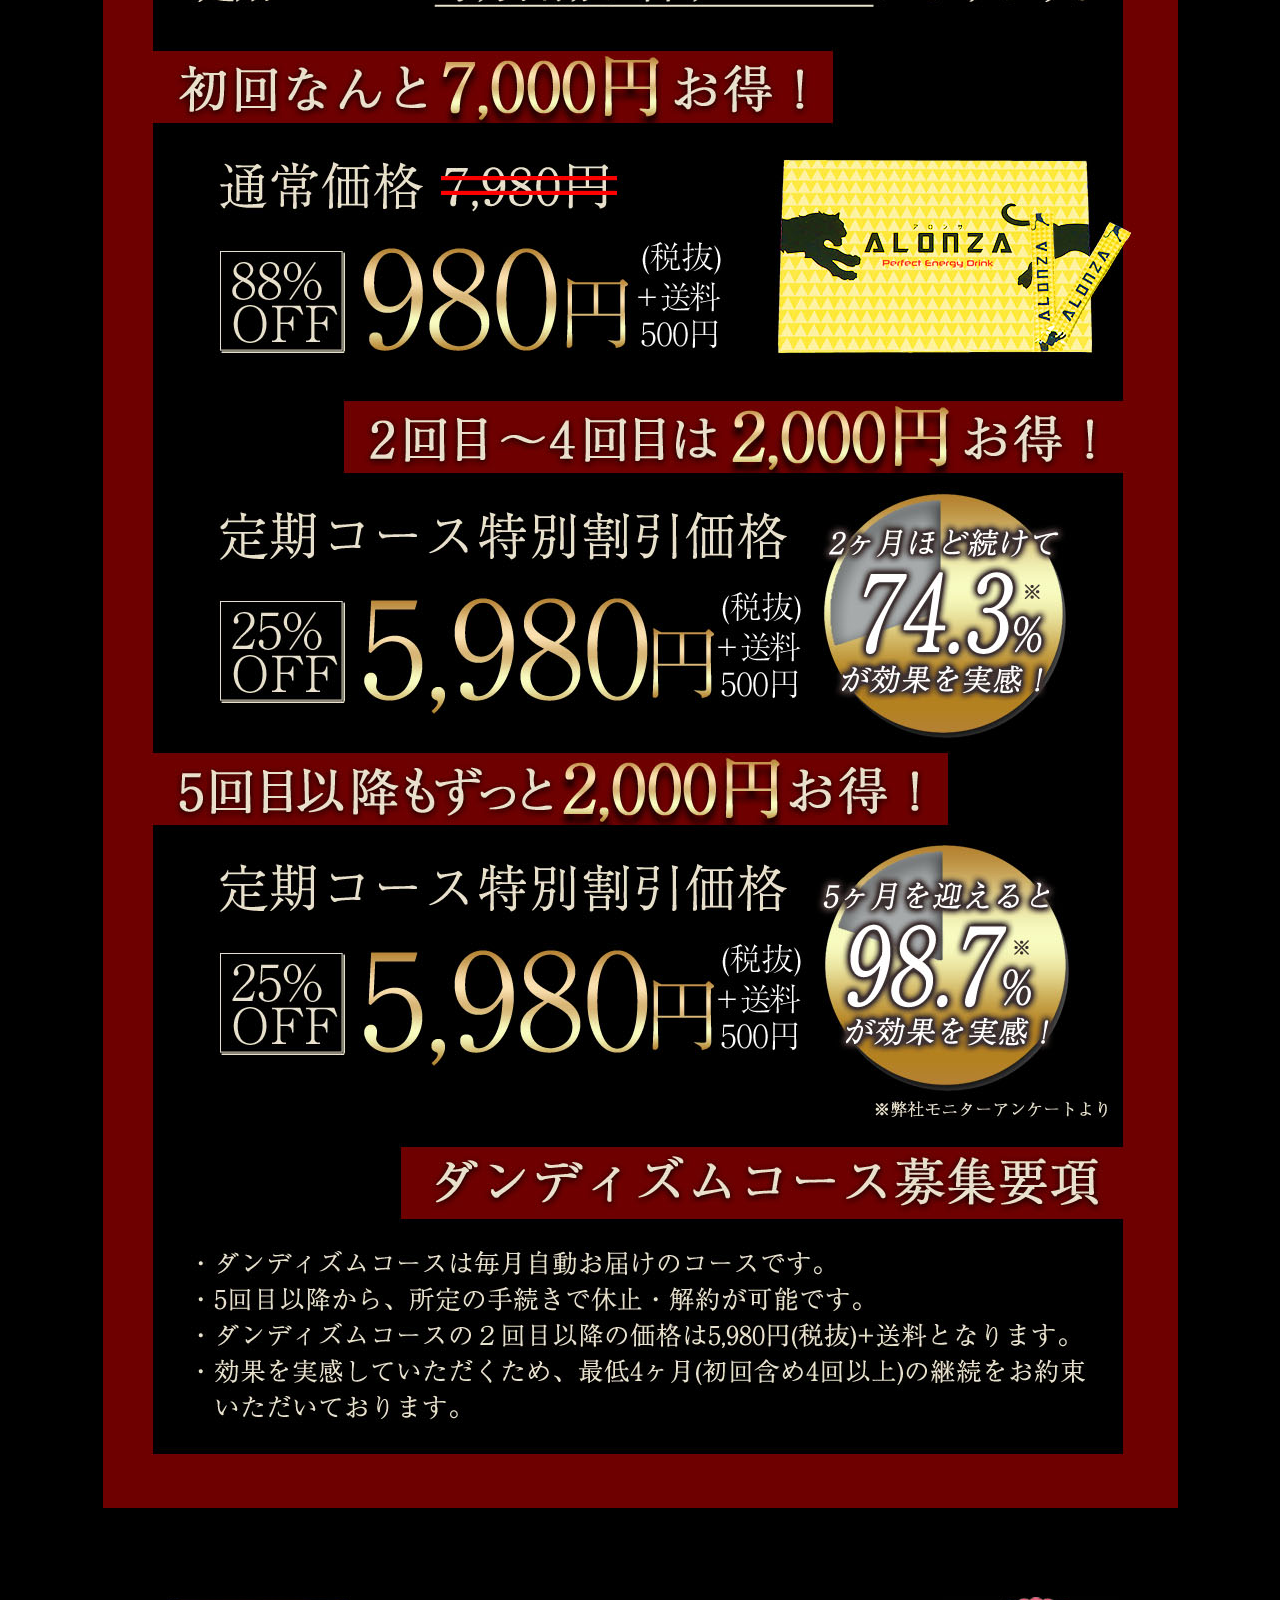
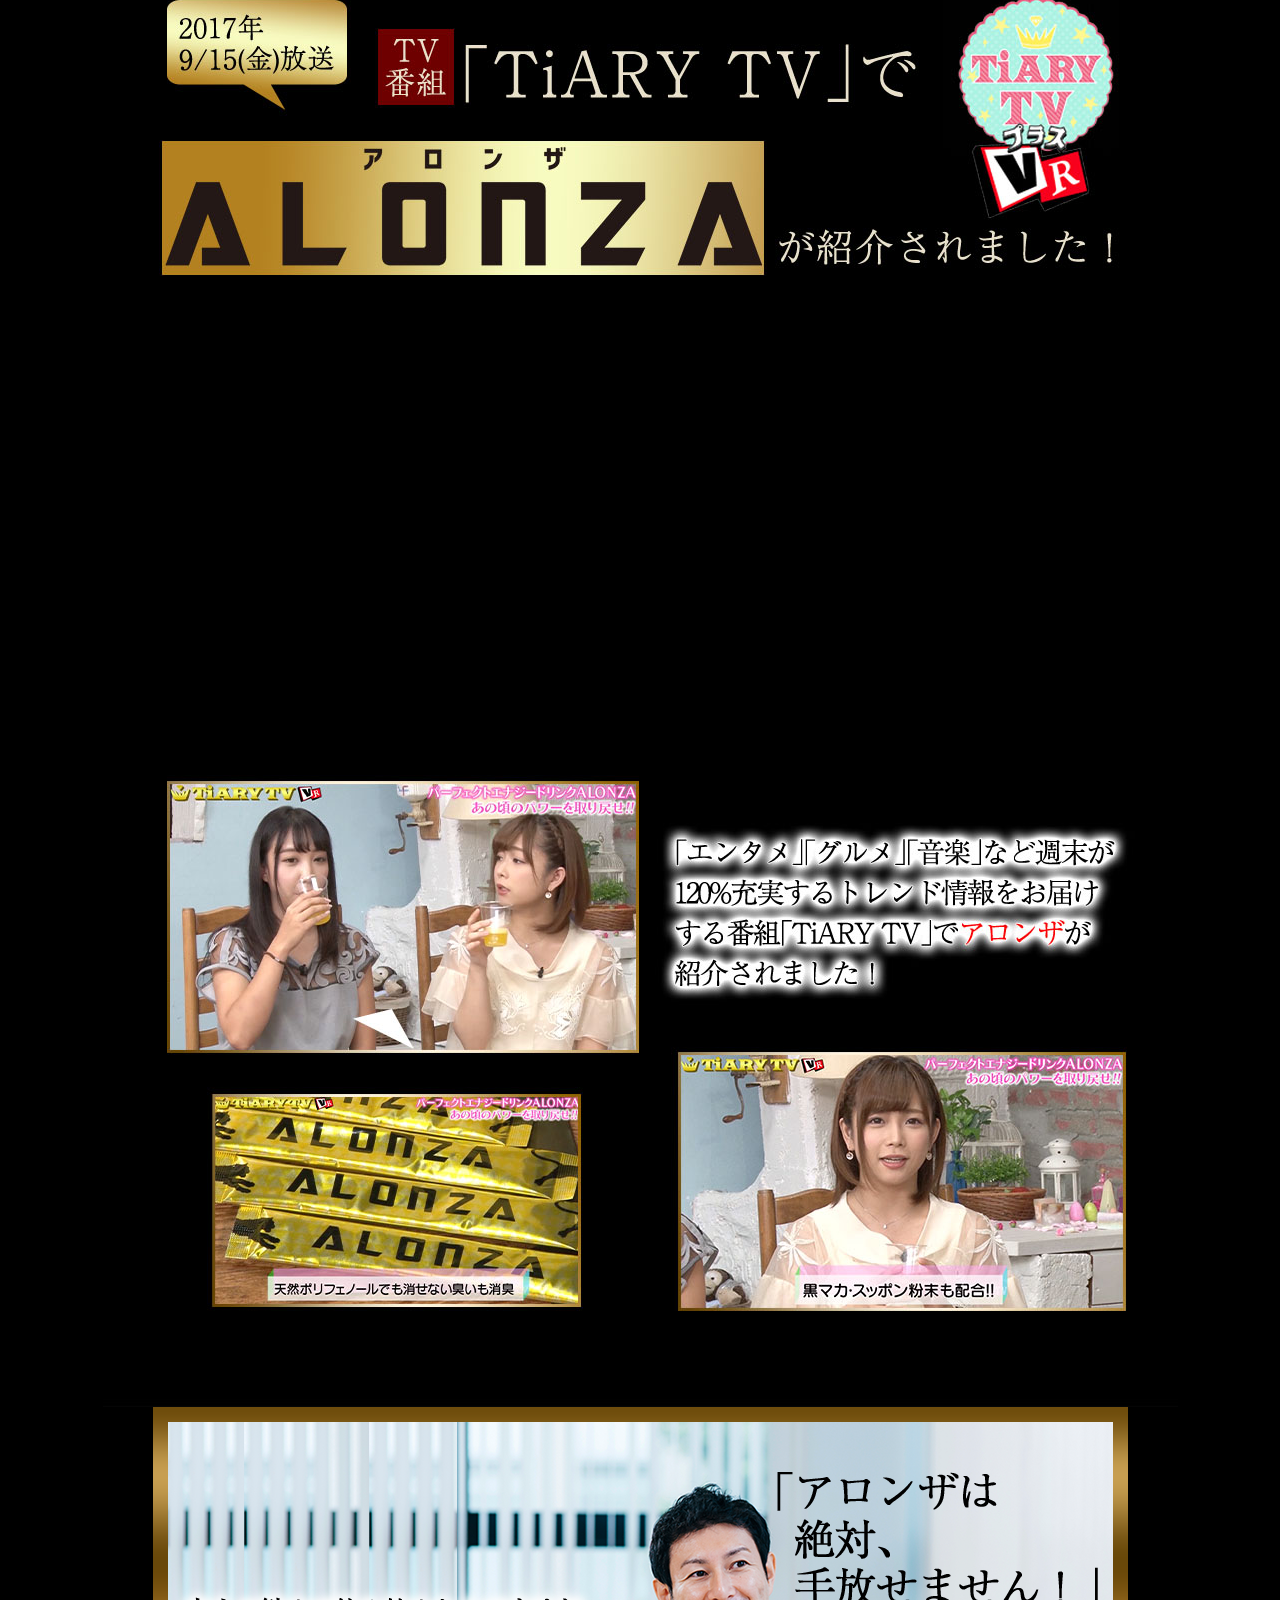
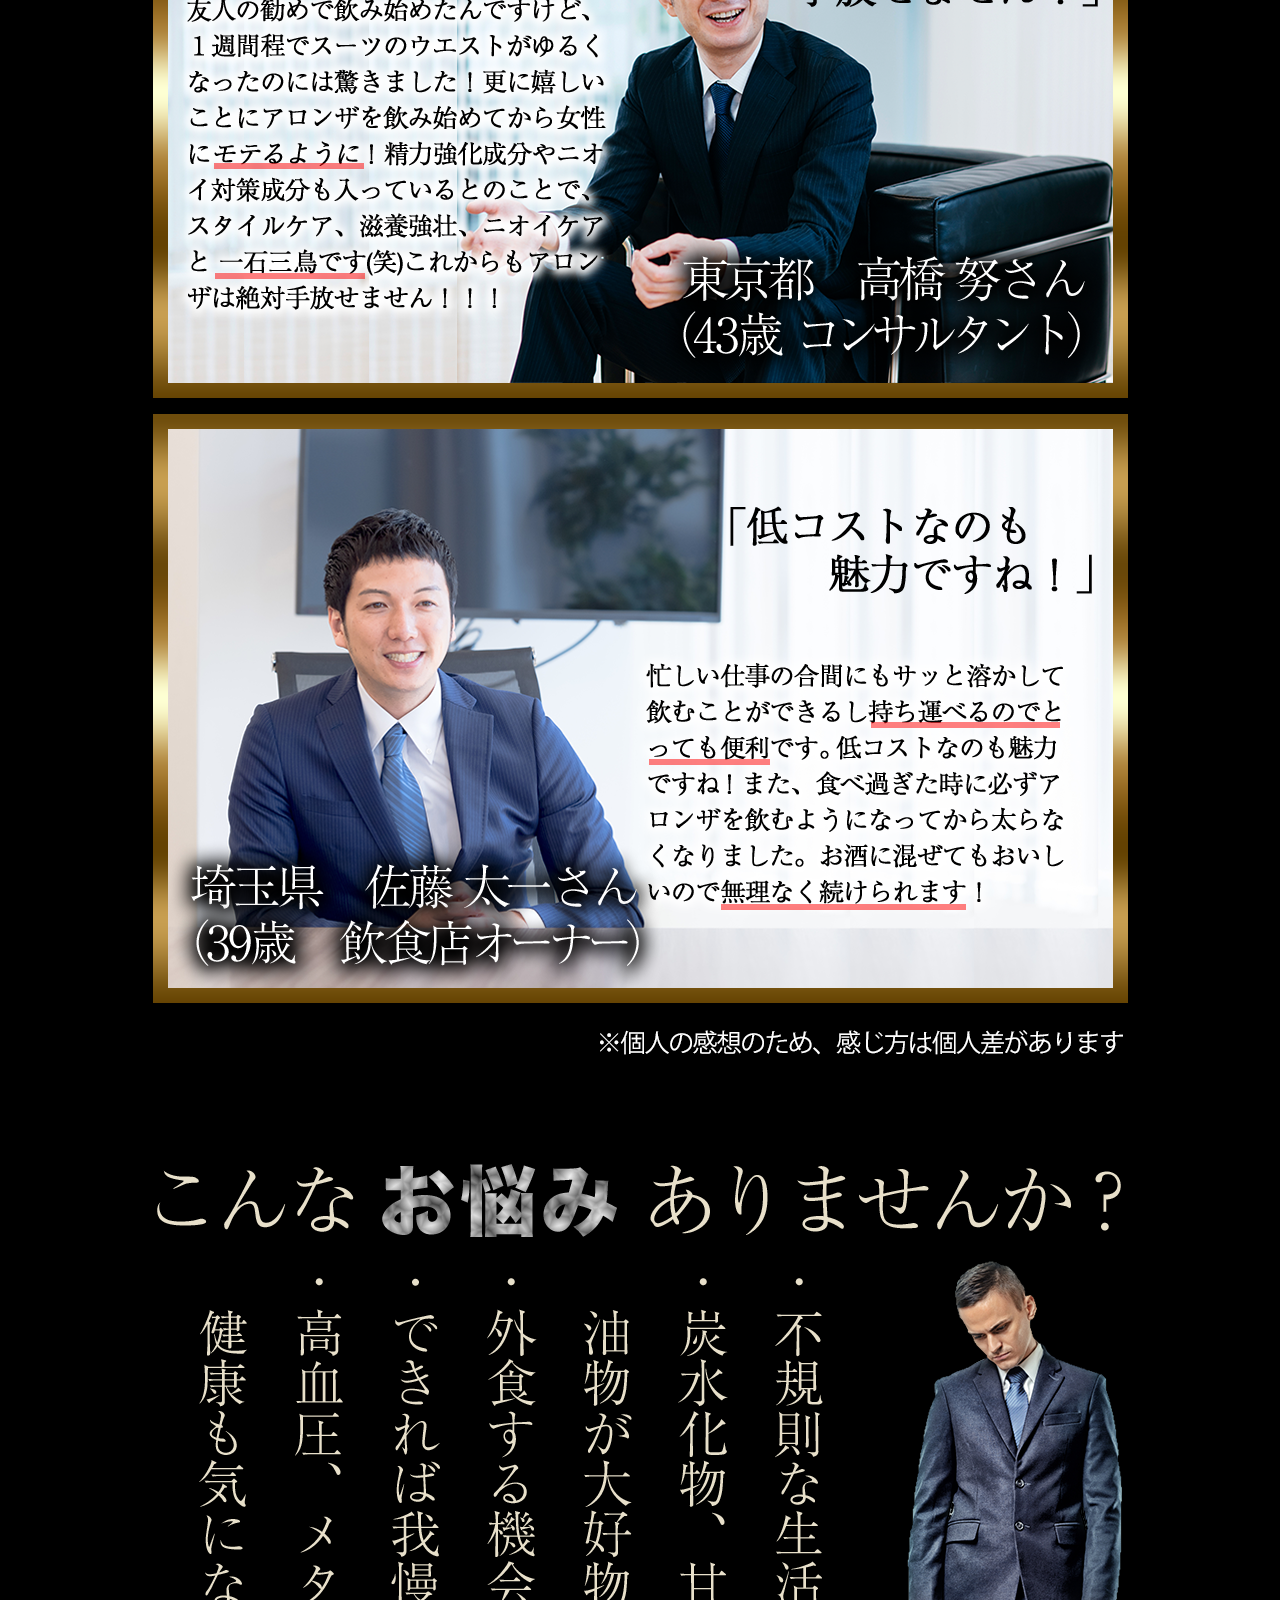
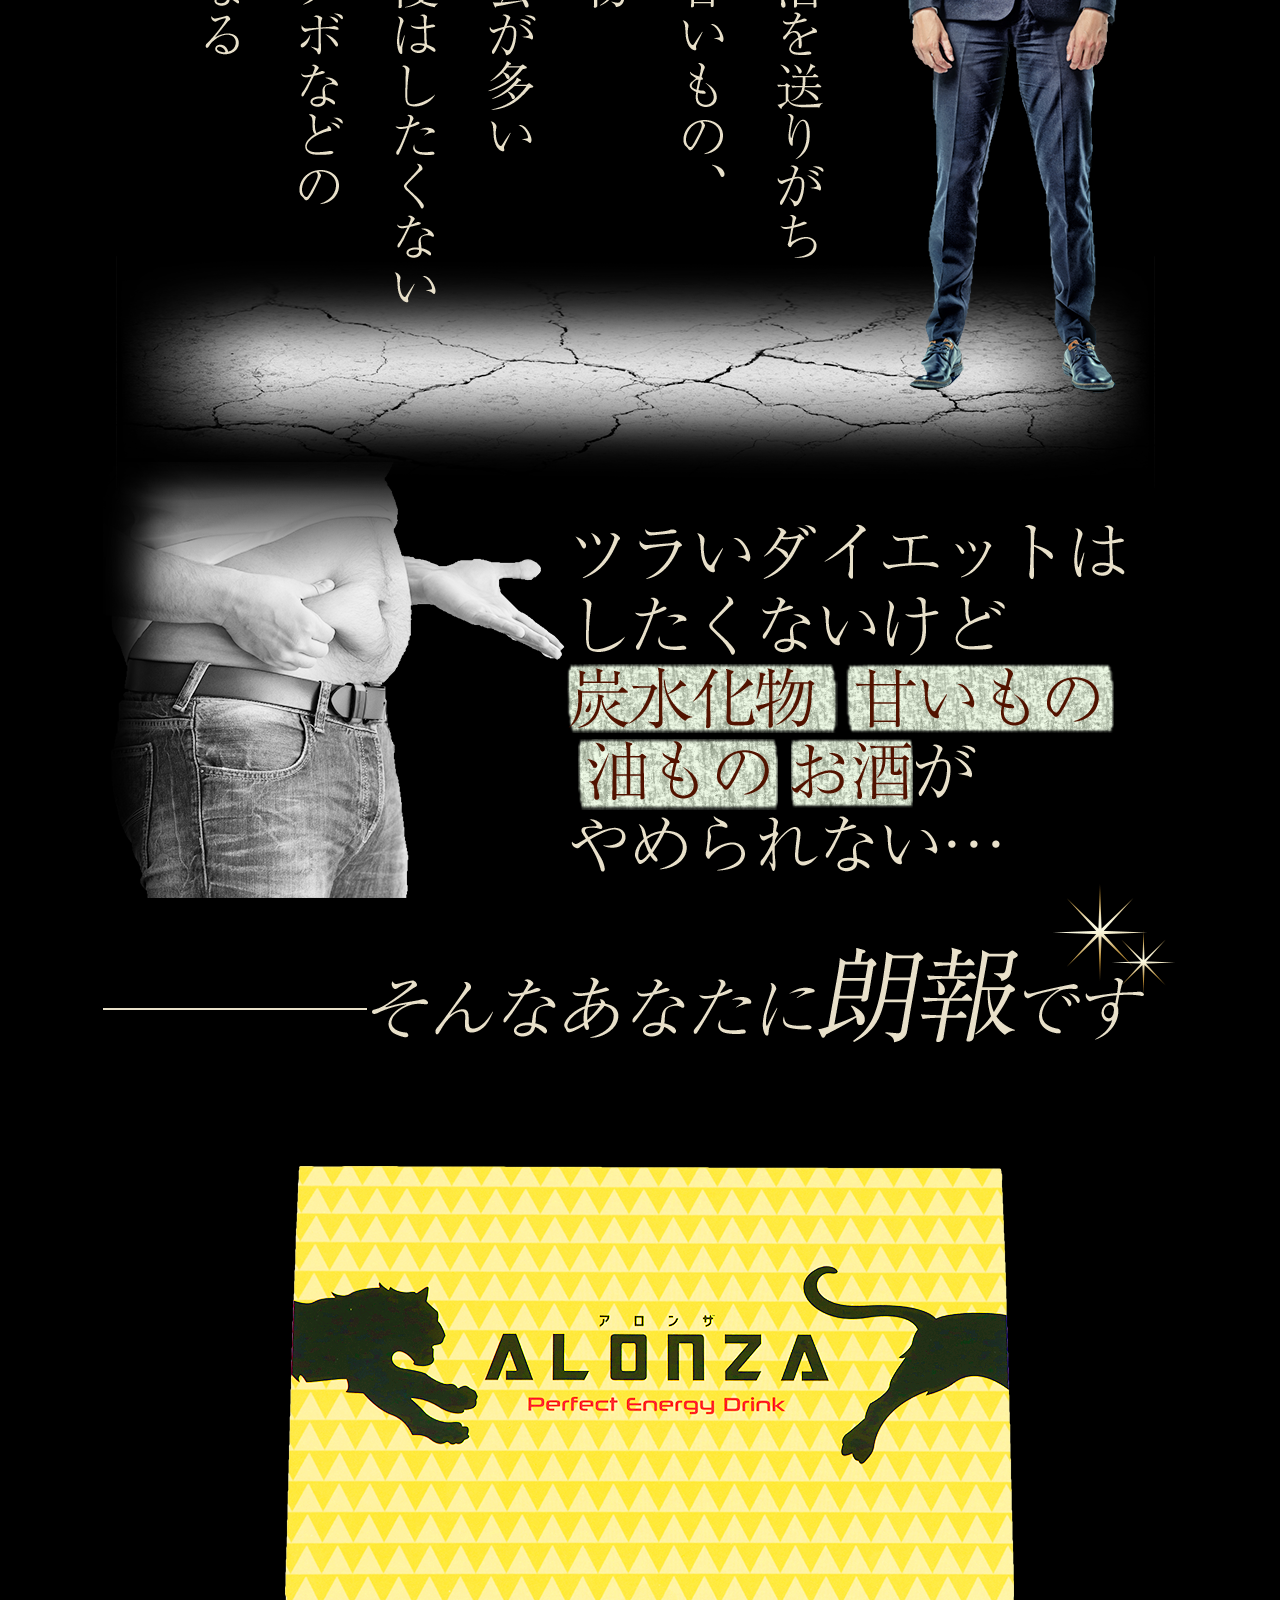
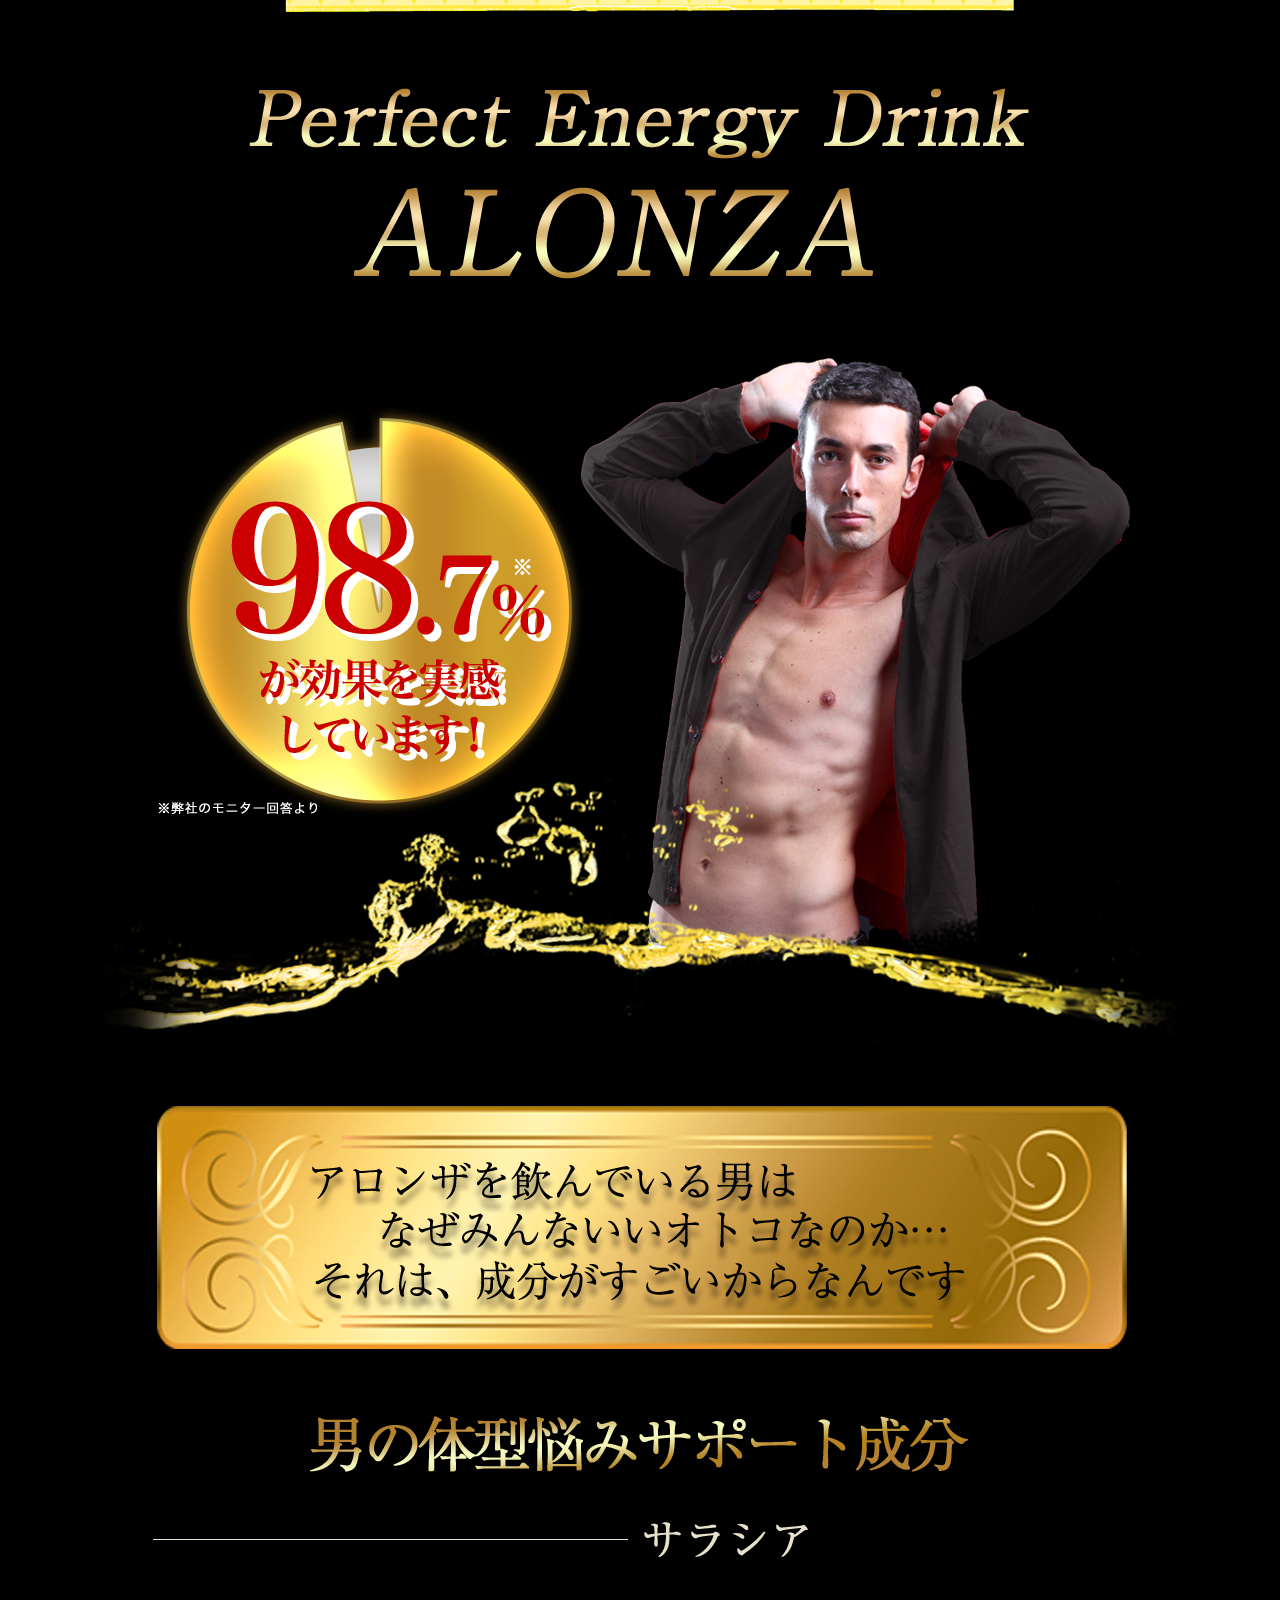
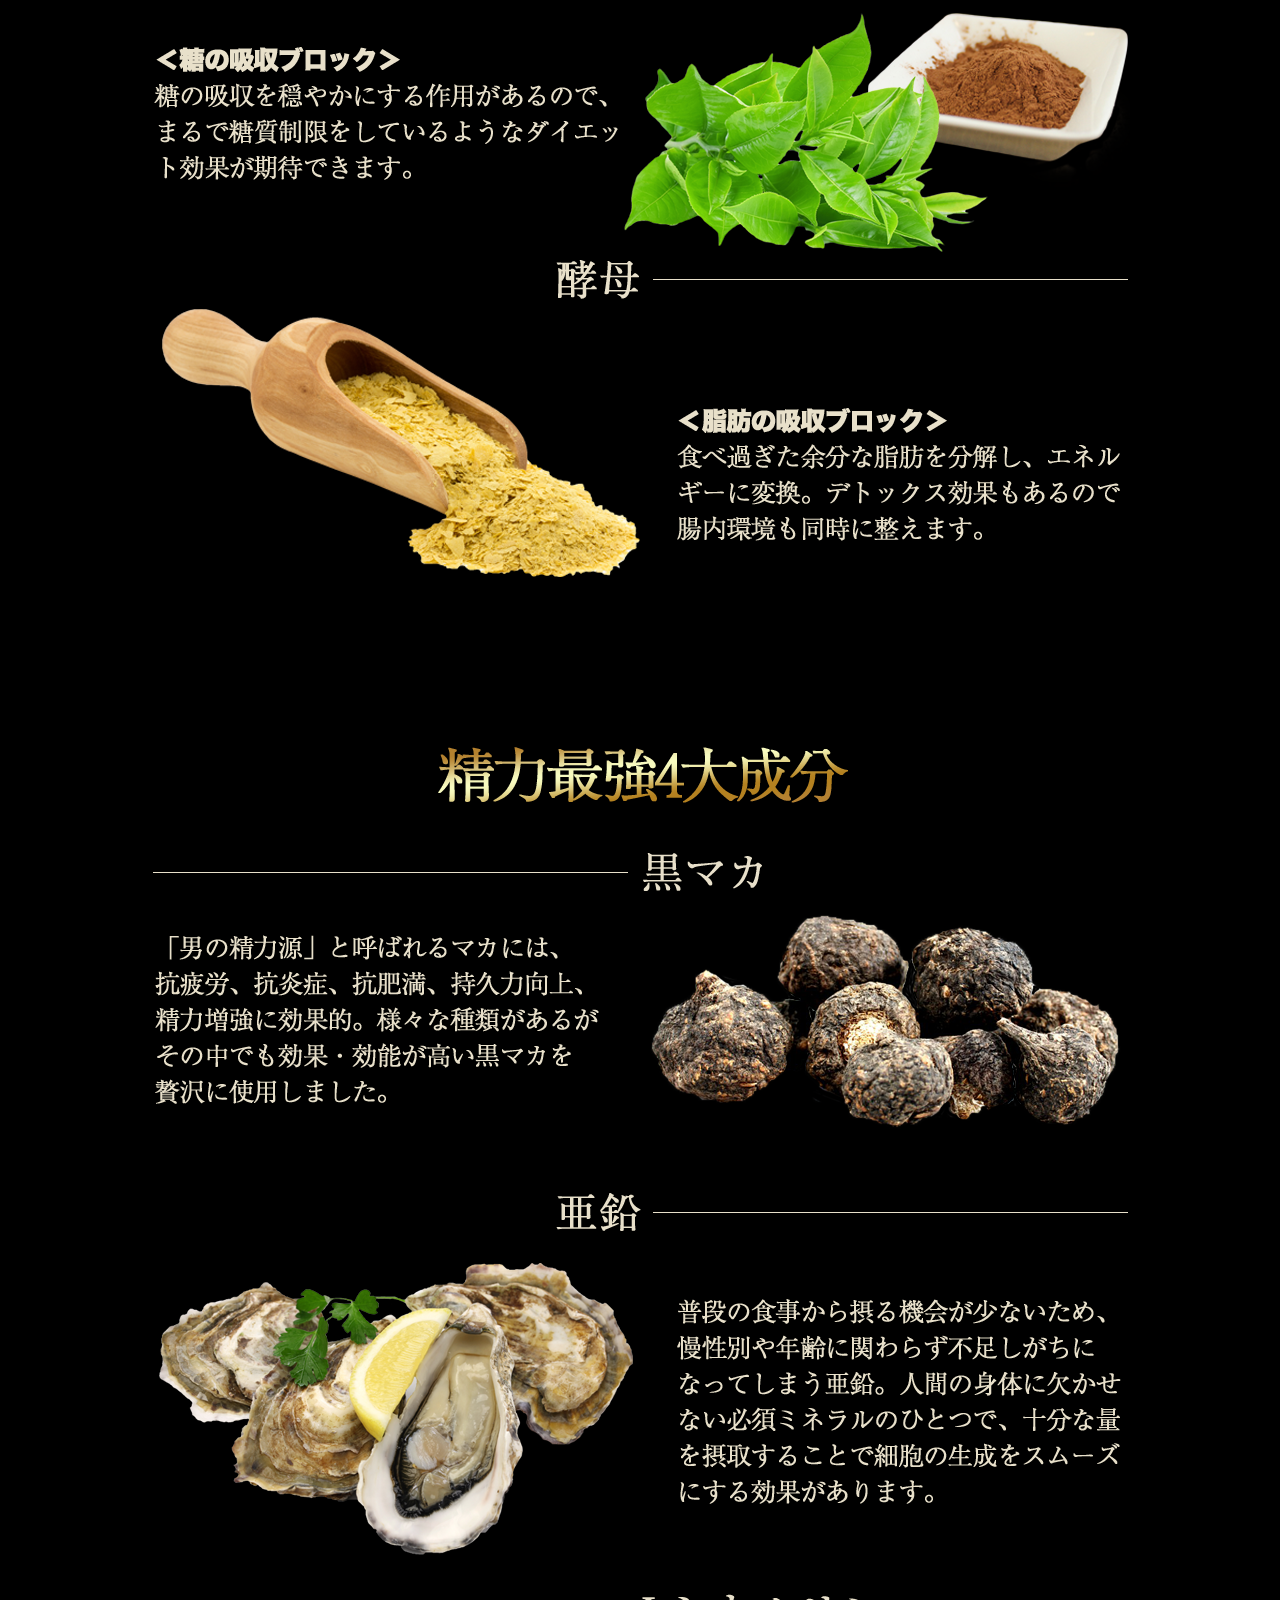
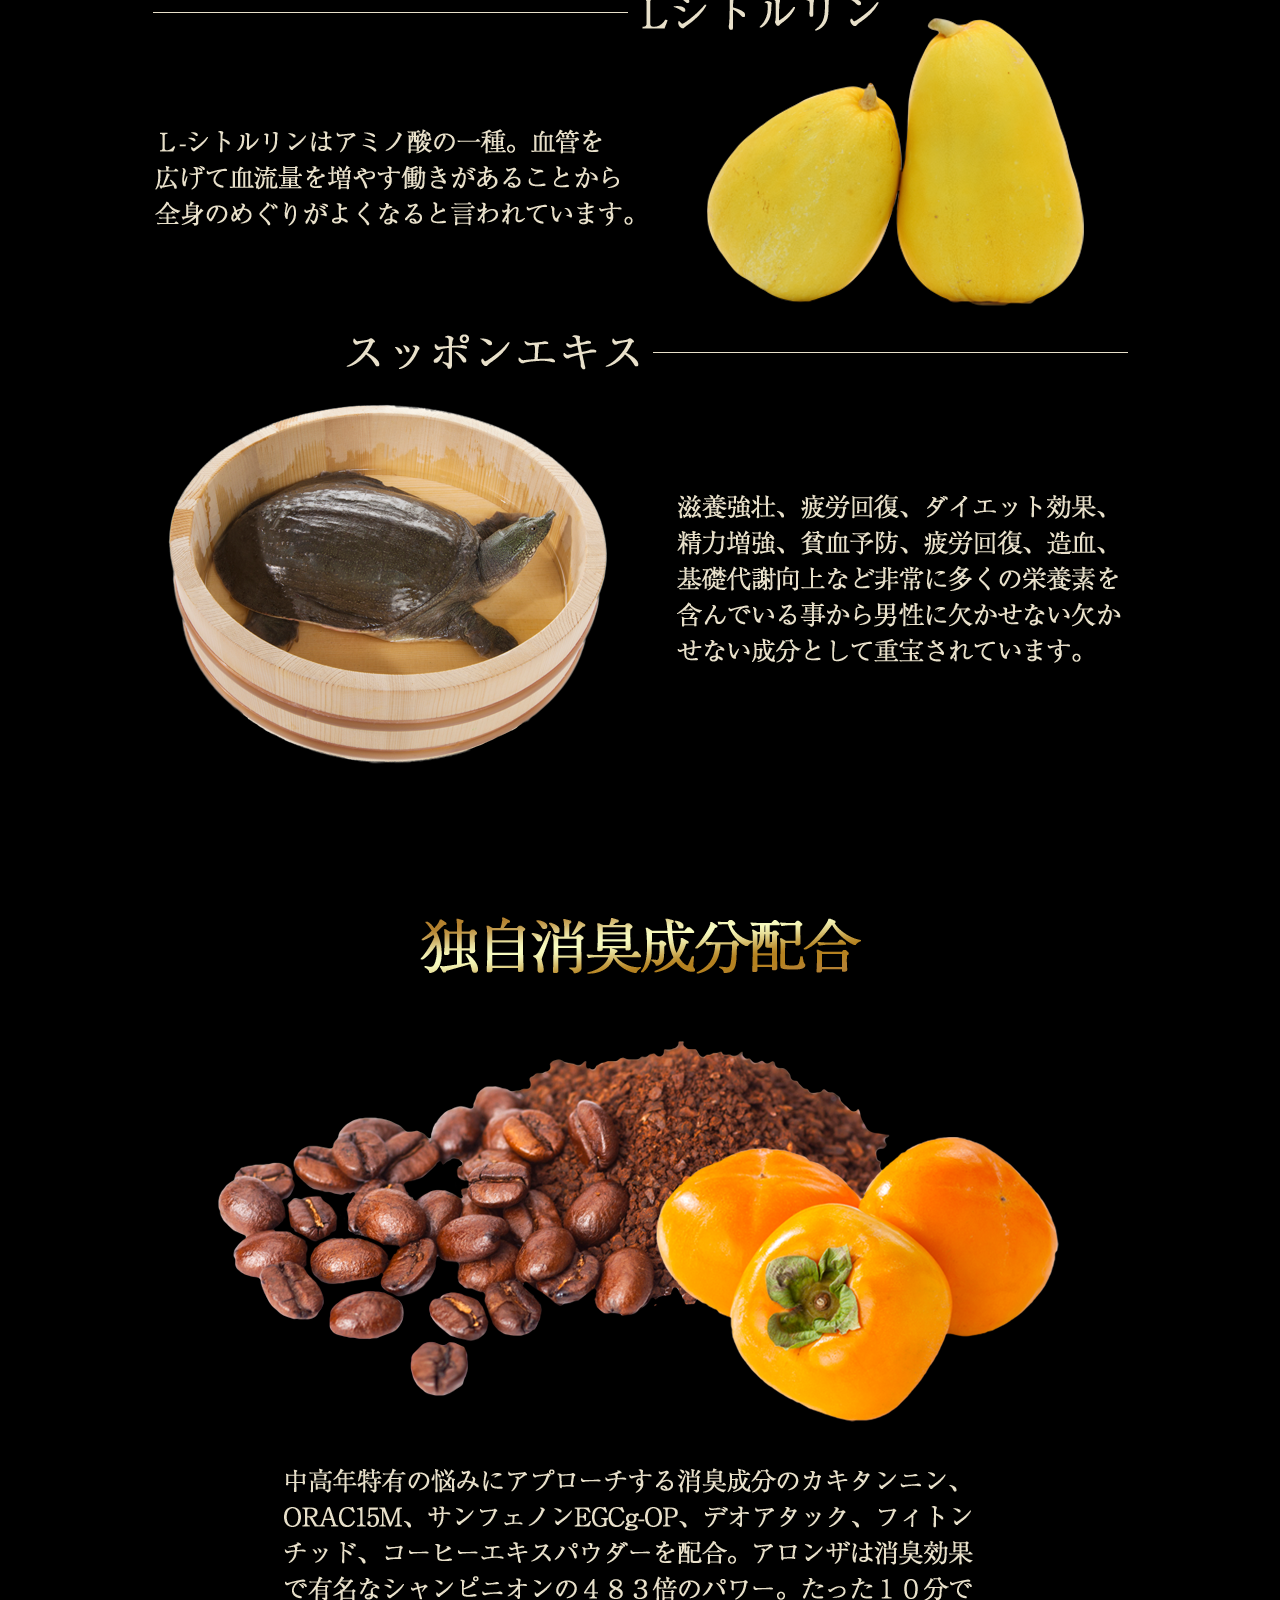
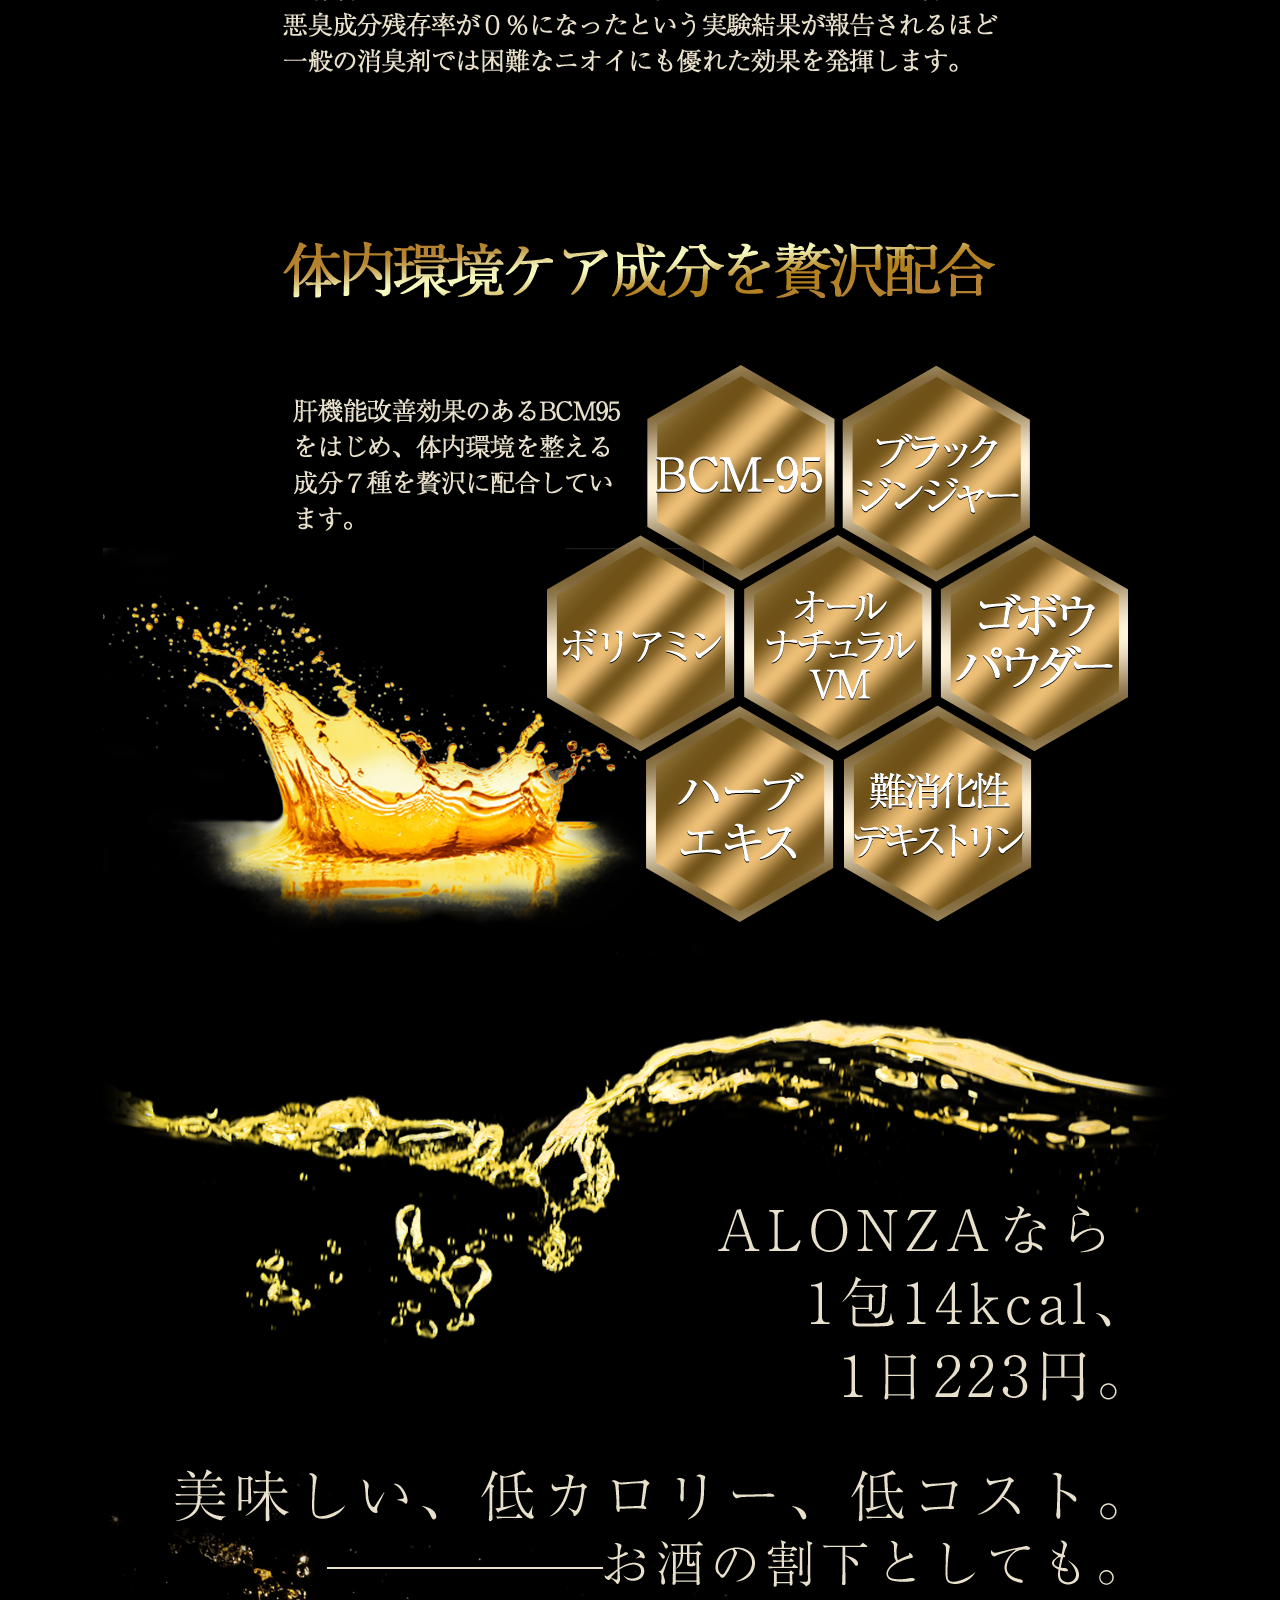
==== commit 6e3ee297: "Finish add_button" ====
--- a/index.html
+++ b/index.html
@@ -11,15 +11,7 @@
 </head>
 <body>
 	<div class="container">
-		<div class="cd_01">
-			<img src="img/cd01_1.png" alt="本日限定SALE終了まで" class="img-responsive" />
-			<div id="CP">
-				<div id="txt"></div>
-				<div id="inner">
-					<div id="CDT"></div>
-				</div>
-			</div>
-		</div>
+		<div class="cd_01"></div>
 		<div class="fv_02">
 			<img src="img/fv02_1.jpg" alt="アロンザで、ダンディズムに火をつけろ。" class="img-responsive" />
 		</div>
@@ -27,7 +19,7 @@
 			<img src="img/cv03_1.jpg" alt="100名様限定！！定期ダンディズムコース" class="img-responsive" />
 		</div>
 		<div class="cv_btn">
-			<a href="#form" class="hvr-wobble-skew">
+			<a href="#" class="hvr-wobble-skew">
 				<img src="img/cv_btn.png" alt="で簡単10秒入力！" class="img-responsive" />
 			</a>
 		</div>
@@ -78,10 +70,19 @@
 		<div class="cv_15">
 			<img src="img/15_cv.png" alt="定期ダンディズムコース" class="img-responsive mtop-6" />
 		</div>
+		<div class="cv_btn">
+			<a href="#form" class="hvr-wobble-skew">
+				<img src="img/cv_btn.png" alt="で簡単10秒入力！" class="img-responsive" />
+			</a>
+		</div>
+		<div class="float_btn">
+			<a href="#form">
+				<img src="img/float_btn.gif" alt="" class="img-responsive">
+			</a>
+		</div>
 	</div>
 
 	<script type="text/javascript" src="./js/jquery.min.js"></script>
-	<script type="text/javascript" src="./js/countdown.js"></script>
 	<script type="text/javascript" src="./js/customize.js"></script>
 </body>
 </html>--- a/css/style.css
+++ b/css/style.css
@@ -1,8 +1,3 @@
-* {
-	-webkit-box-sizing: border-box;
-	-moz-box-sizing: border-box;
-	box-sizing: border-box;
-}
 body {
 	background: #000;
 }
@@ -14,35 +9,6 @@
 	max-width: 100%;
 	height: auto;
 	display: block;
-}
-.cd_01 {
-	background: rgba(195,0,3,1);
-	background: -moz-linear-gradient(top, rgba(195,0,3,1) 0%, rgba(194,0,2,1) 0%, rgba(185,0,0,1) 71%, rgba(158,0,0,1) 100%);
-	background: -webkit-gradient(left top, left bottom, color-stop(0%, rgba(195,0,3,1)), color-stop(0%, rgba(194,0,2,1)), color-stop(71%, rgba(185,0,0,1)), color-stop(100%, rgba(158,0,0,1)));
-	background: -webkit-linear-gradient(top, rgba(195,0,3,1) 0%, rgba(194,0,2,1) 0%, rgba(185,0,0,1) 71%, rgba(158,0,0,1) 100%);
-	background: -o-linear-gradient(top, rgba(195,0,3,1) 0%, rgba(194,0,2,1) 0%, rgba(185,0,0,1) 71%, rgba(158,0,0,1) 100%);
-	background: -ms-linear-gradient(top, rgba(195,0,3,1) 0%, rgba(194,0,2,1) 0%, rgba(185,0,0,1) 71%, rgba(158,0,0,1) 100%);
-	background: linear-gradient(to bottom, rgba(195,0,3,1) 0%, rgba(194,0,2,1) 0%, rgba(185,0,0,1) 71%, rgba(158,0,0,1) 100%);
-	filter: progid:DXImageTransform.Microsoft.gradient( startColorstr='#c30003', endColorstr='#9e0000', GradientType=0 );
-	text-align: center;
-	padding: 7px 0;
-}
-.cd_01 img {
-	text-align: center;
-	margin: 0 auto;
-}
-#CP {
-	color: #fff;
-	font-family: serif;
-	line-height: 0.8;
-	letter-spacing: 5px;
-}
-#CP .after, #CP .jikan, #CP .hun, #CP .byou {
-	font-size: 50px;
-	font-weight: 900;
-}
-#CP .hou, #CP .min, #CP .sec {
-	font-size: 90px;
 }
 .tv_06 .video {
 	text-align: center;
@@ -83,22 +49,19 @@
 .mtop-6{
 	margin-top: -6%;
 }
+.float_btn{
+	position: fixed;
+	bottom: 0;
+	left: 0;
+	width: 100%;
+	background: rgba(255,255,255,0.55);
+	text-align: center;
+}
+.float_btn img{
+	display: inline-block;
+	vertical-align: bottom;
+}
 @media (max-width: 1075px) {
-	.cd_01 {
-		padding: 0.651vw 0;
-	}
-	.cd_01 img {
-		width: 52.558vw;
-	}
-	#CP {
-		letter-spacing: 0.465vw;
-	}
-	#CP .after, #CP .jikan, #CP .hun, #CP .byou {
-		font-size: 4.65vw;
-	}
-	#CP .hou, #CP .min, #CP .sec {
-		font-size: 8.372vw;
-	}
 	.tv_06 .video iframe {
 		width: 64.4651163vw;
 		height: 37.0232558vw;
@@ -109,15 +72,22 @@
 		top: -2.79vw;
 	}
 }
+@media (max-width: 1024px) {
+	.float_btn img{
+		width: 400px;
+	}
+}
 @media (max-width: 640px) {
-
+	
 	.hide-pc{
 		display: block;
 	}
 	.hide-sp{
 		display: none;
 	}
-
+	.float_btn img{
+		width: 250px;
+	}
 }
 @-webkit-keyframes arrow-horizontal {
 	0% { right: -0.465%; }
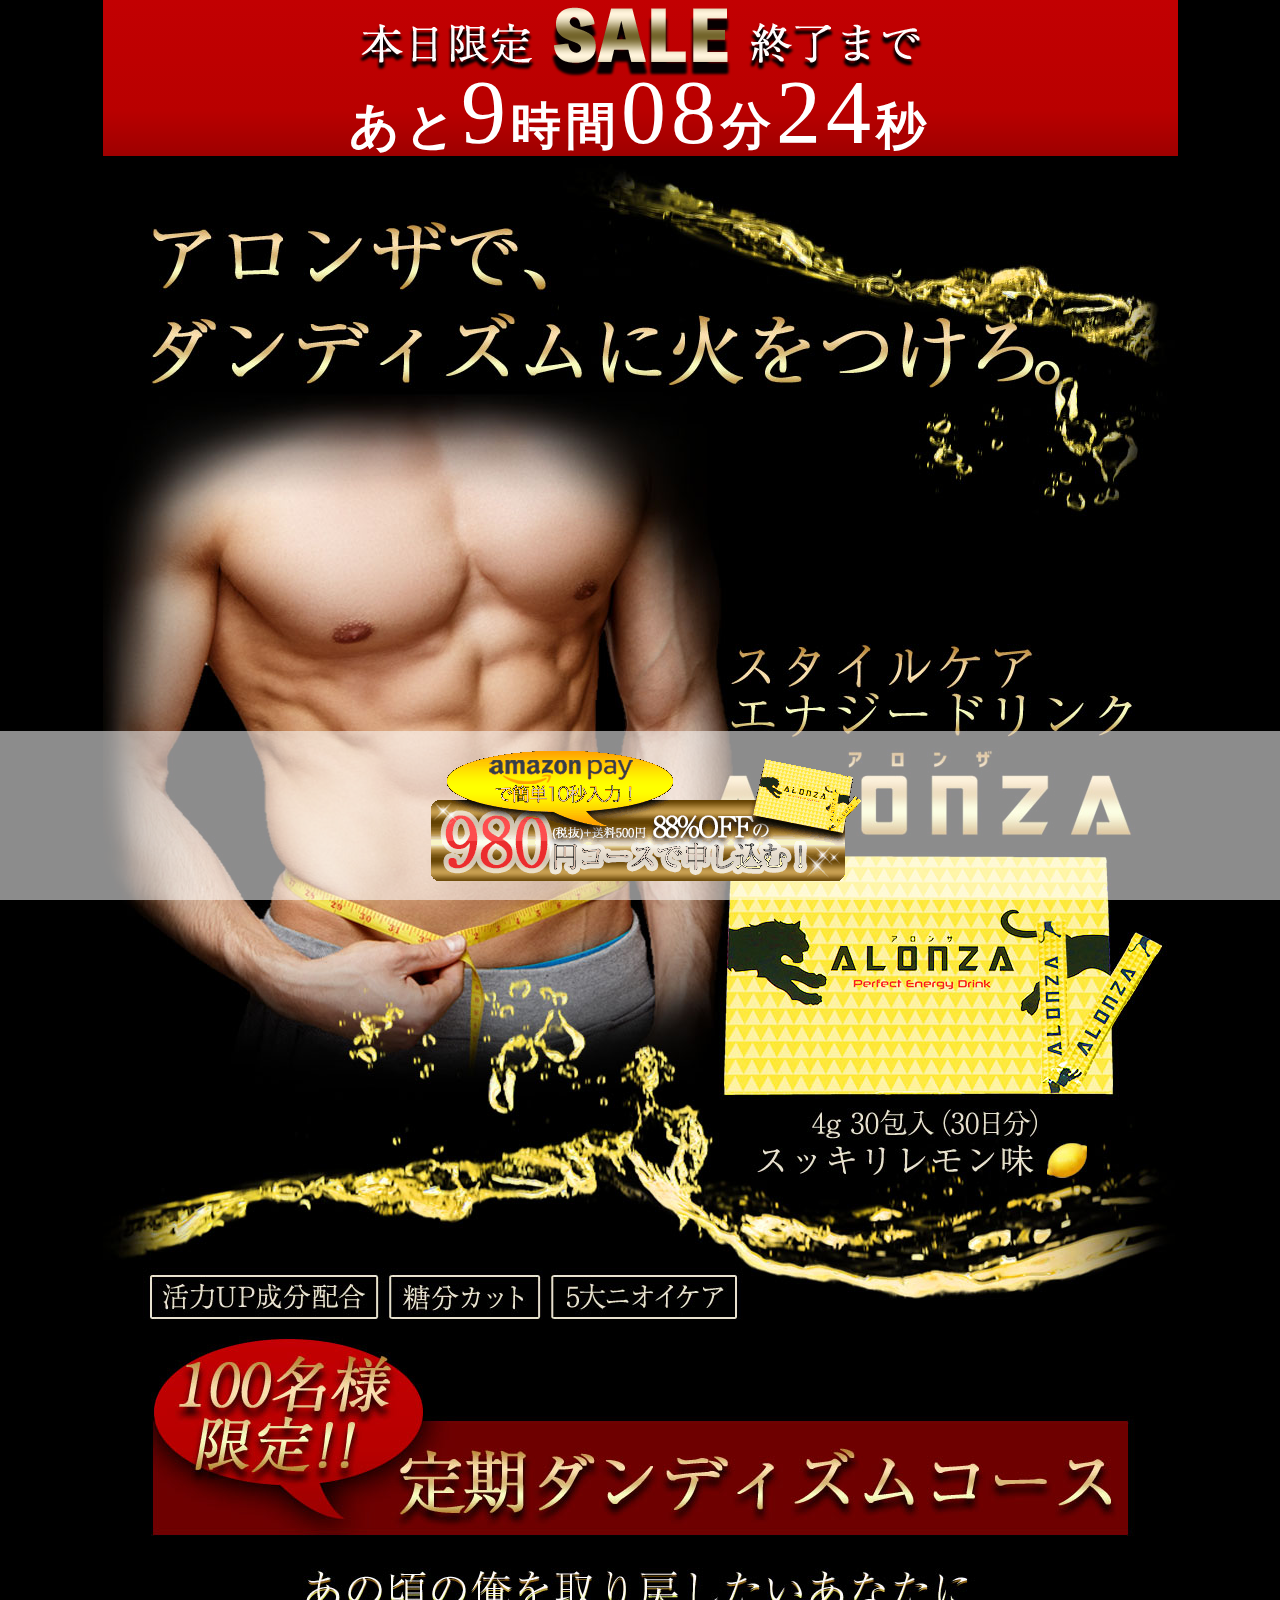
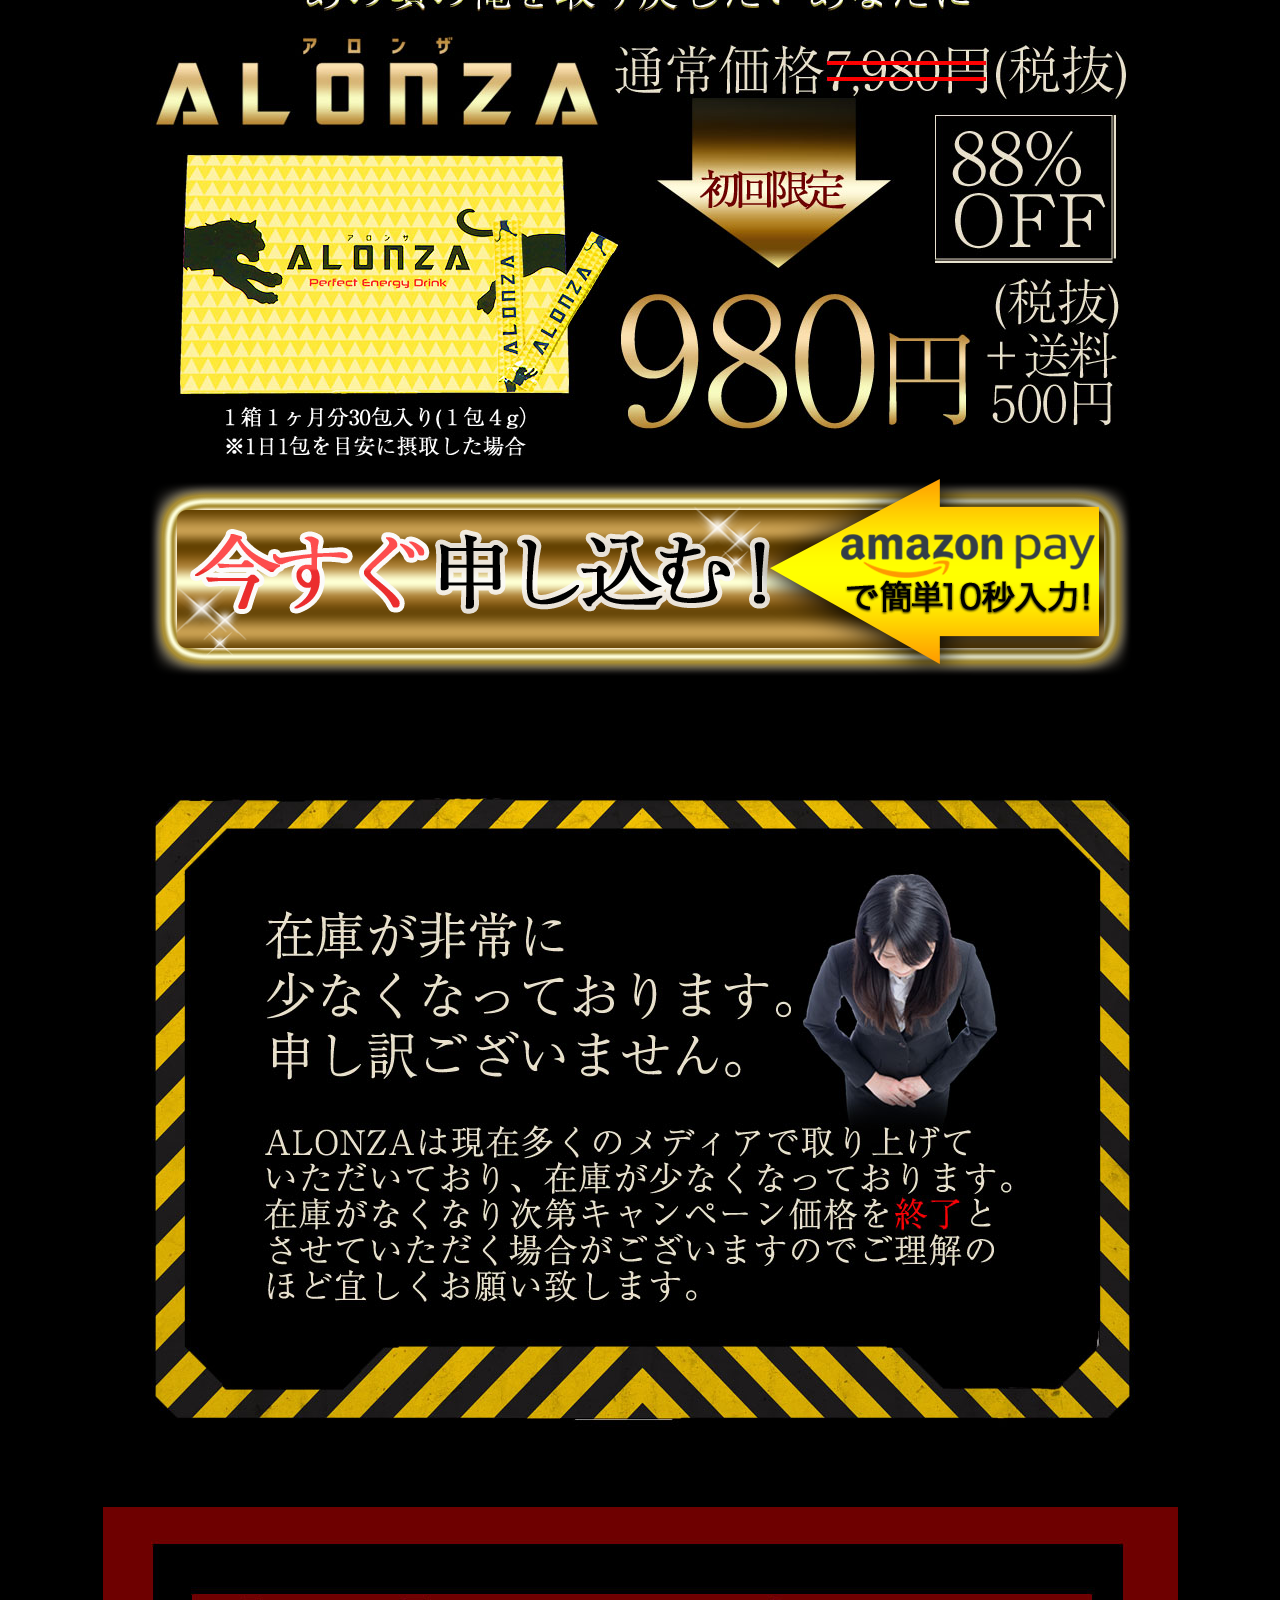
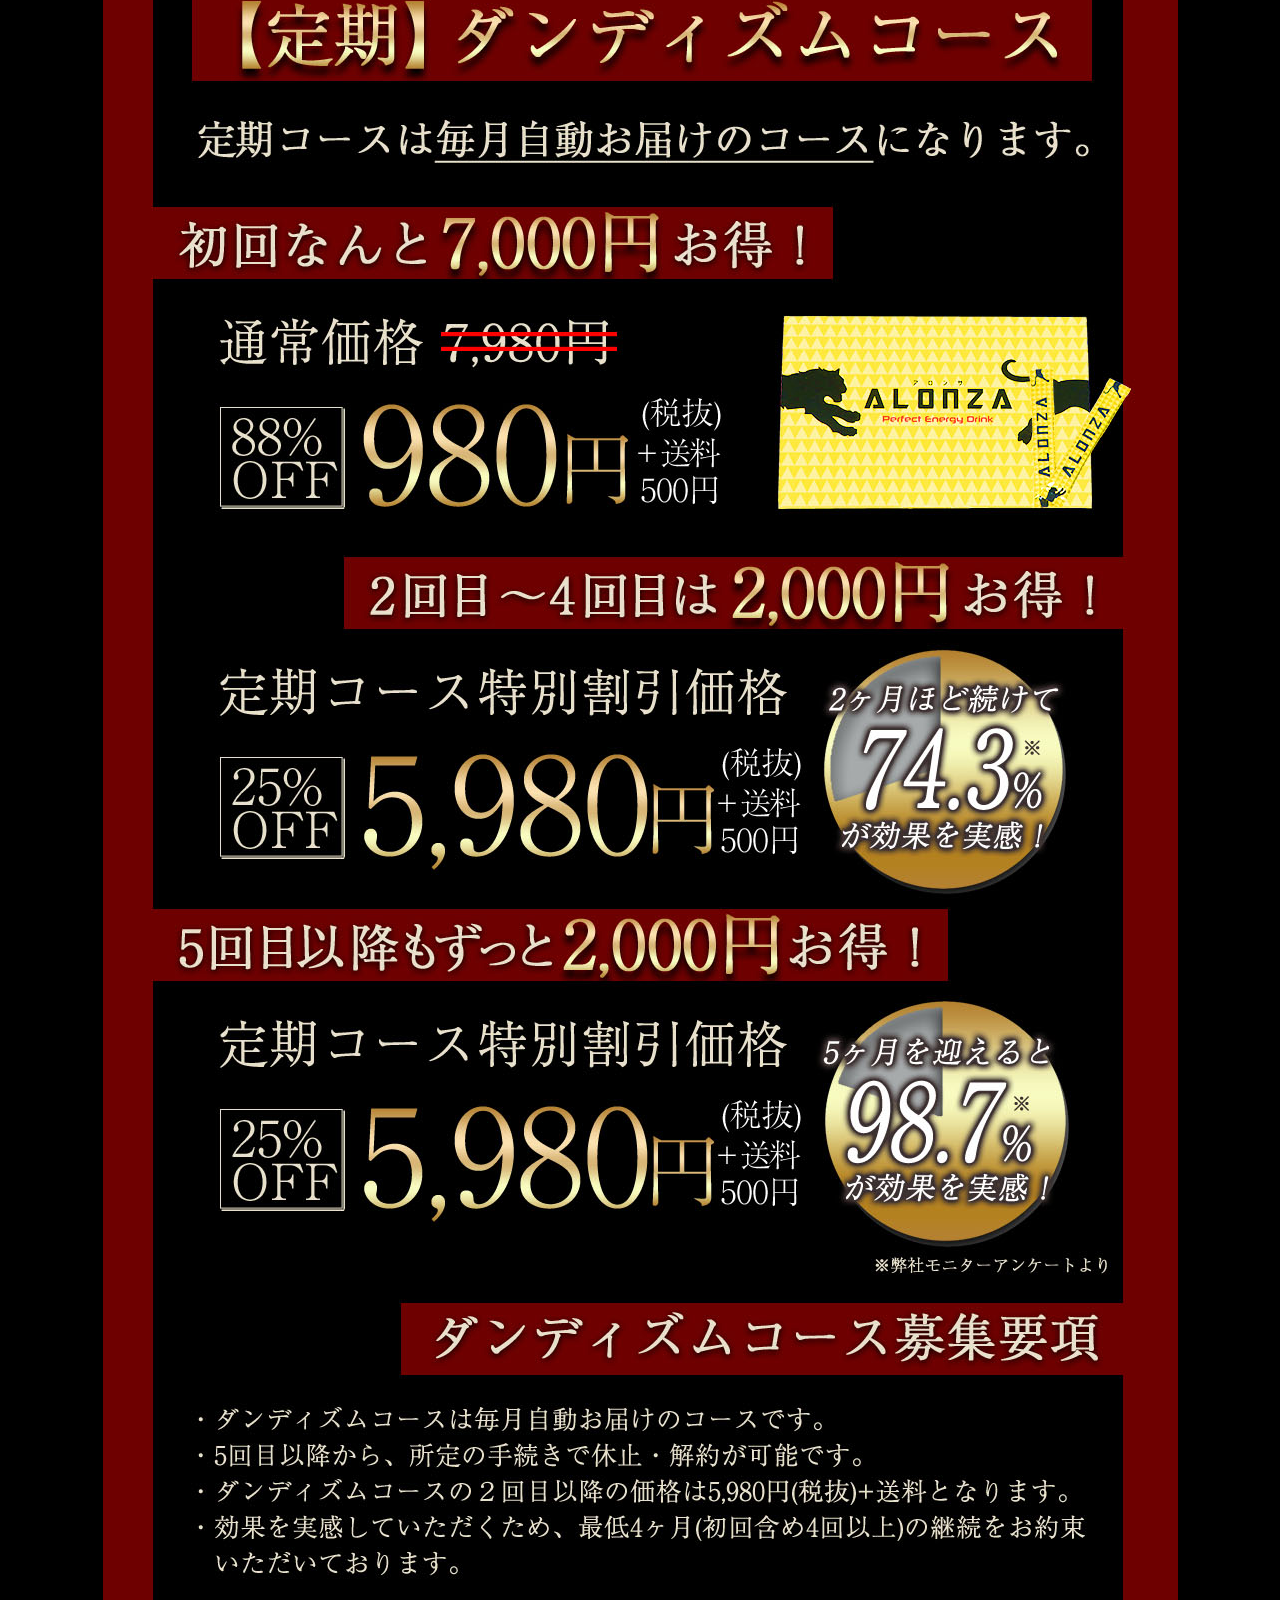
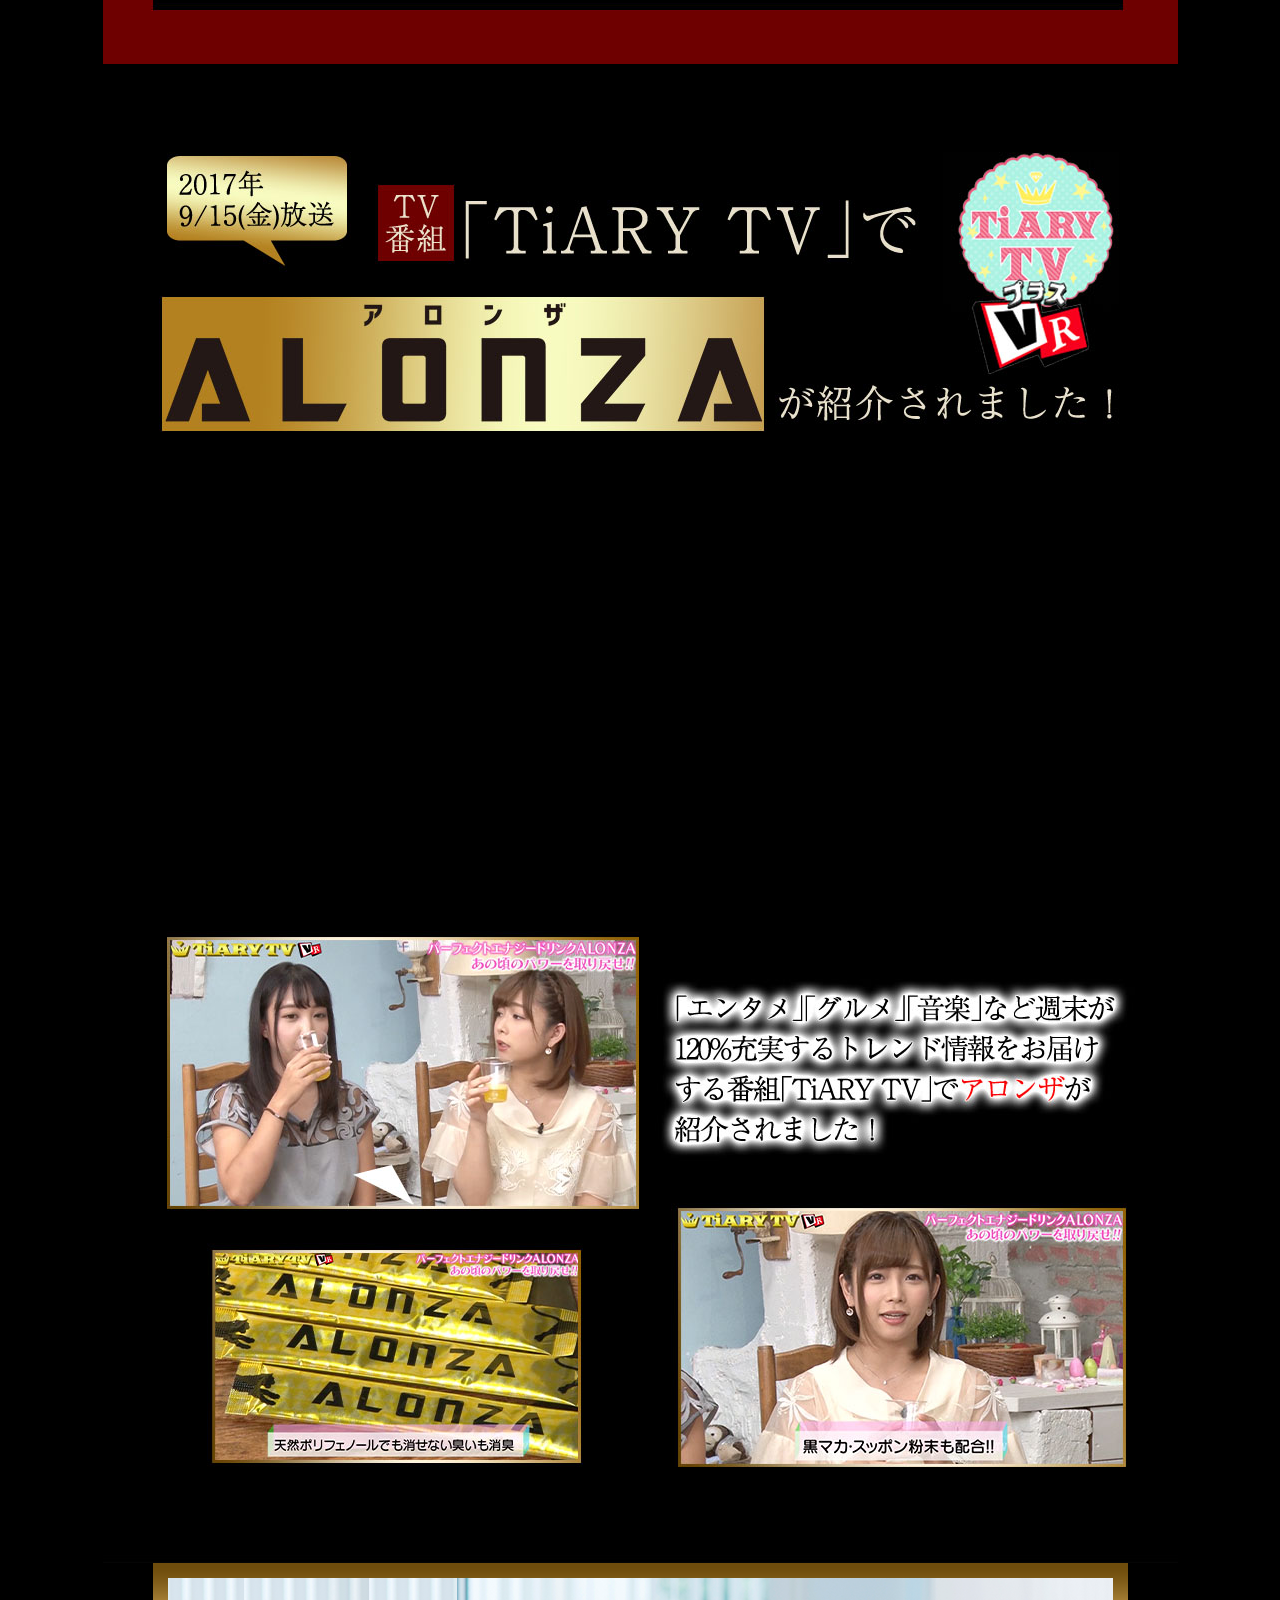
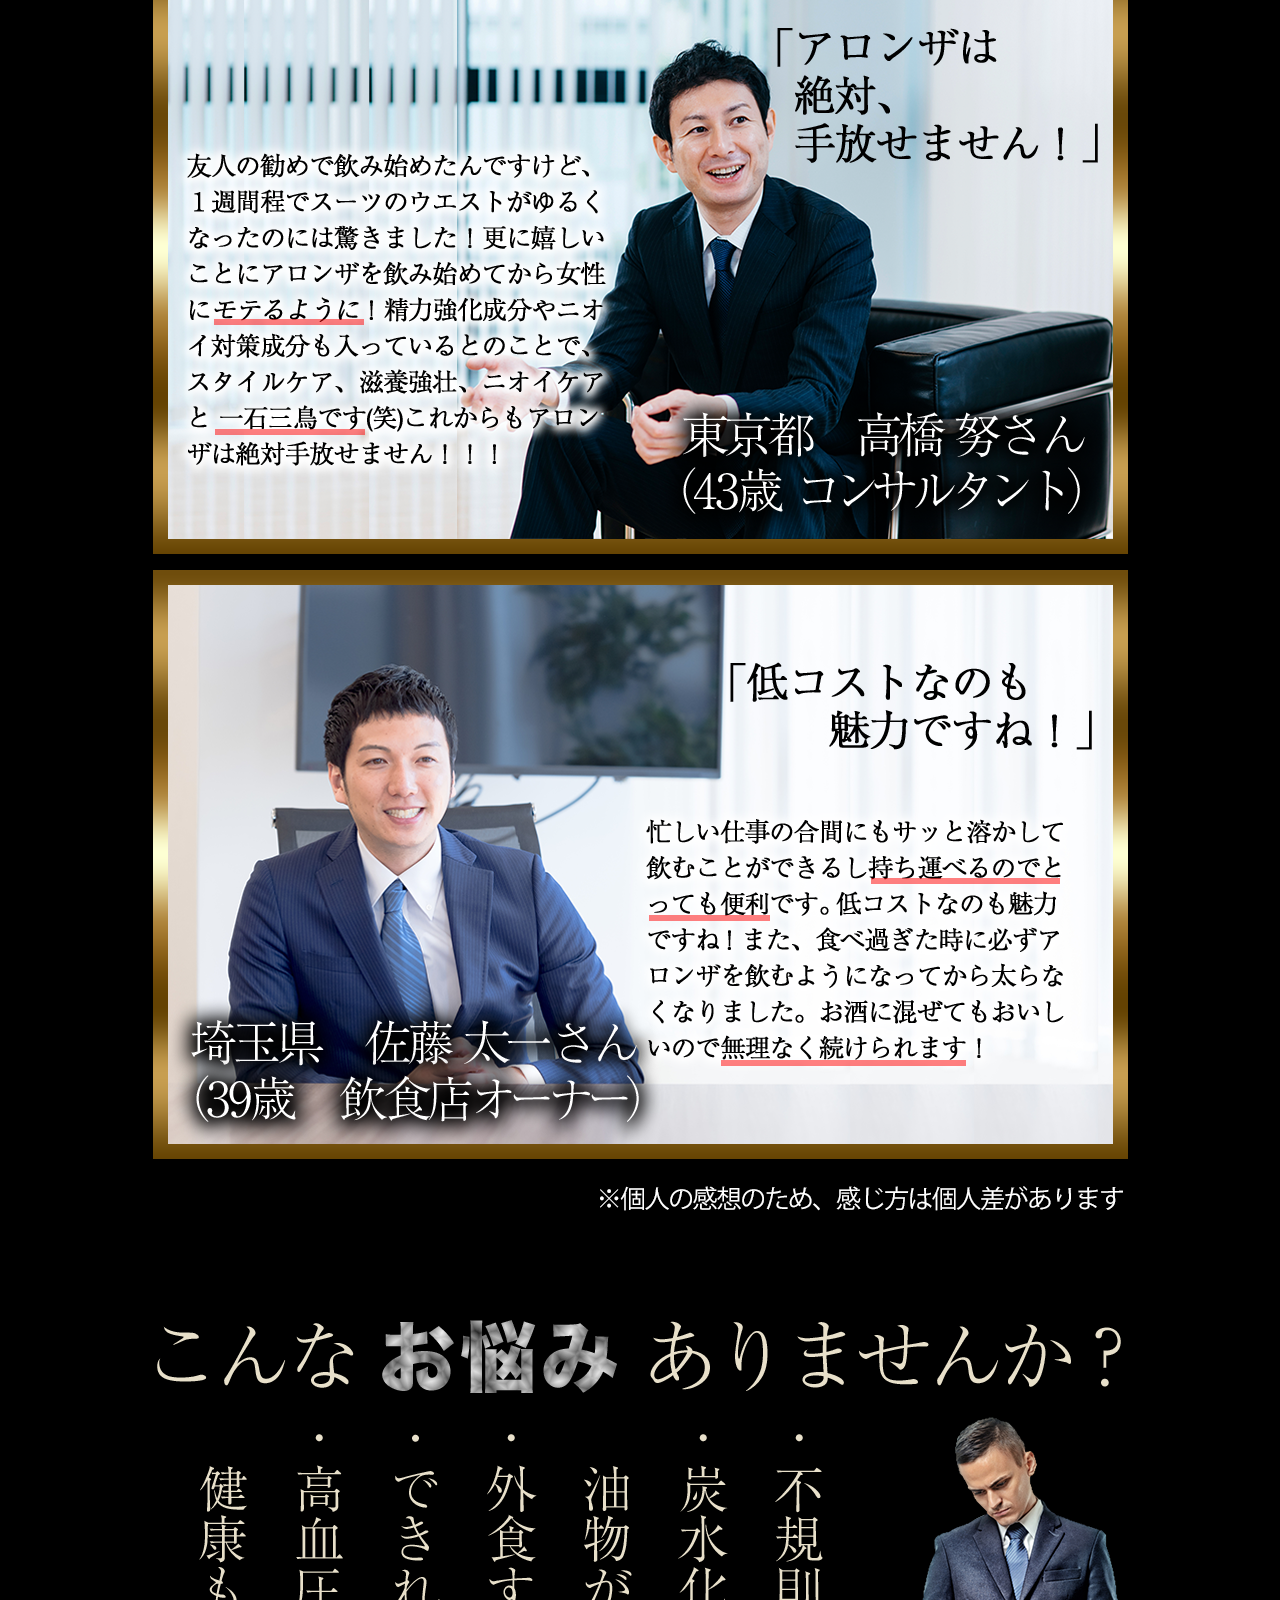
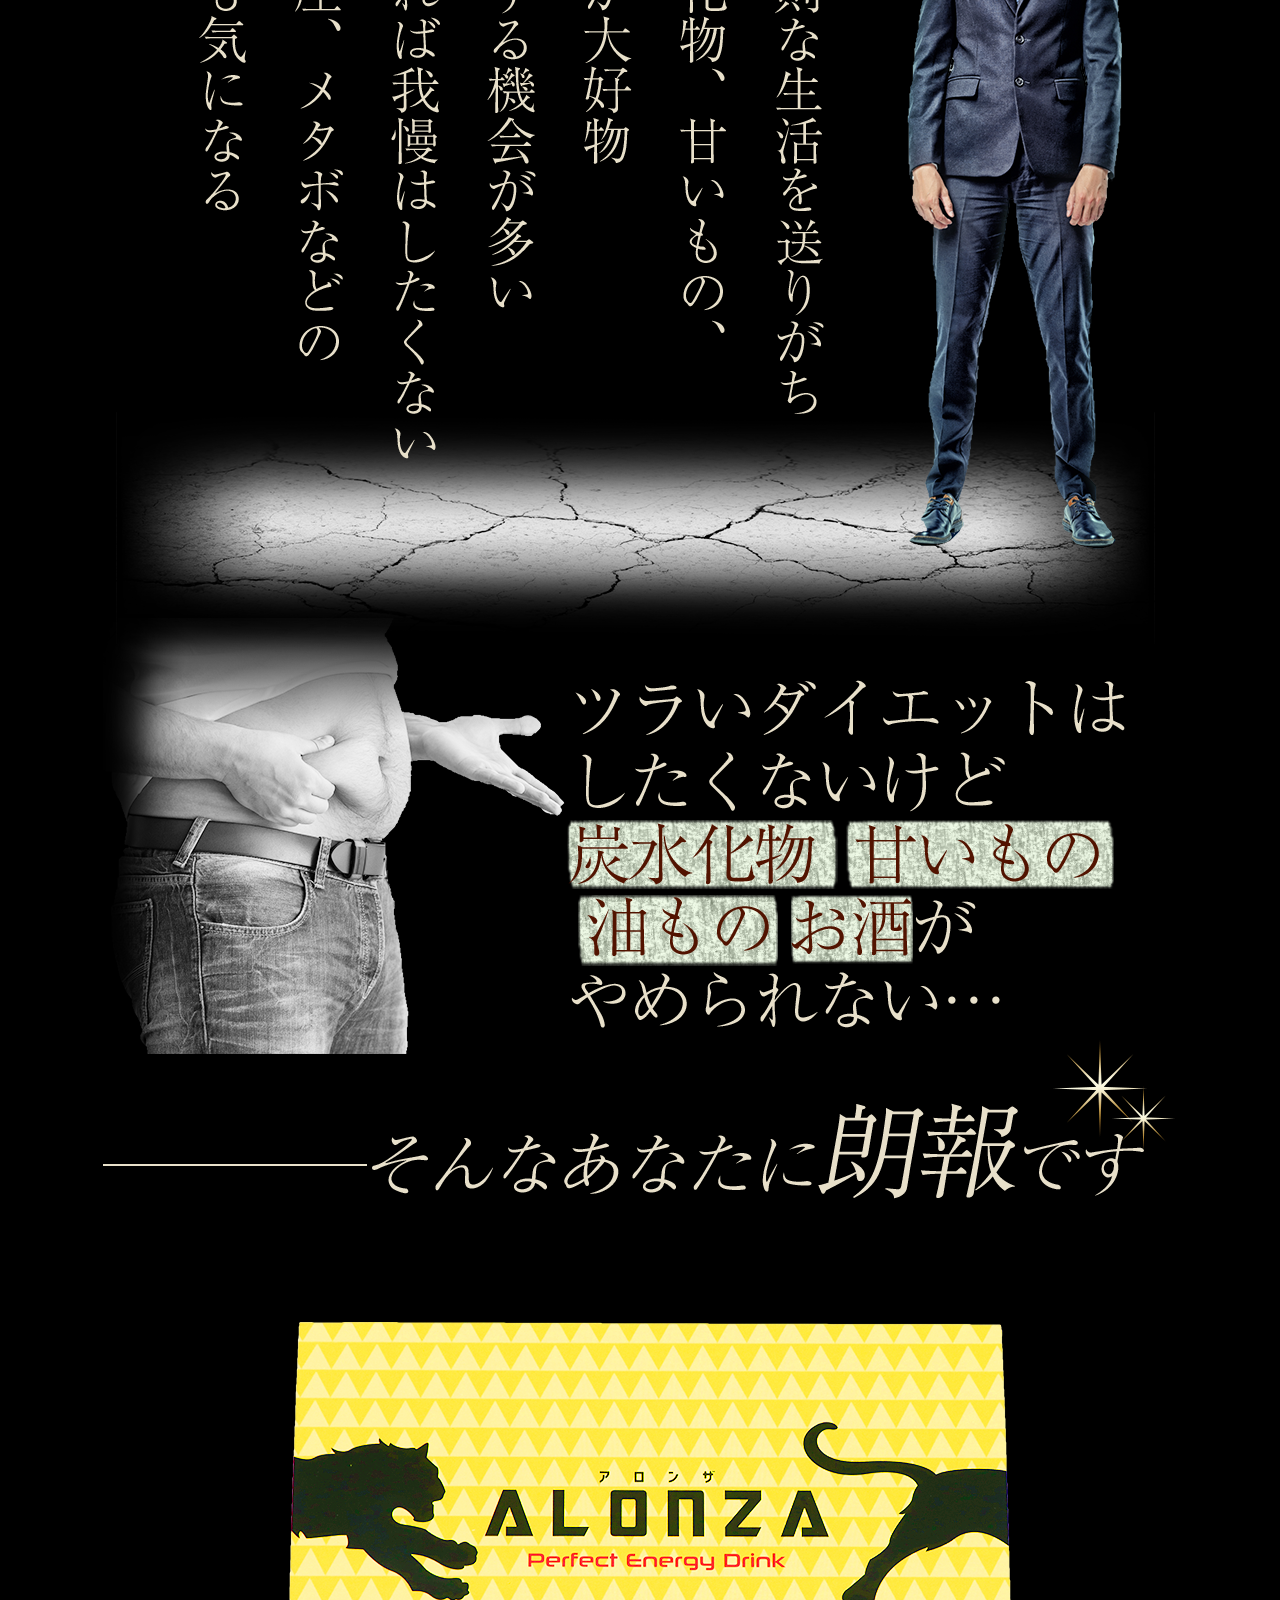
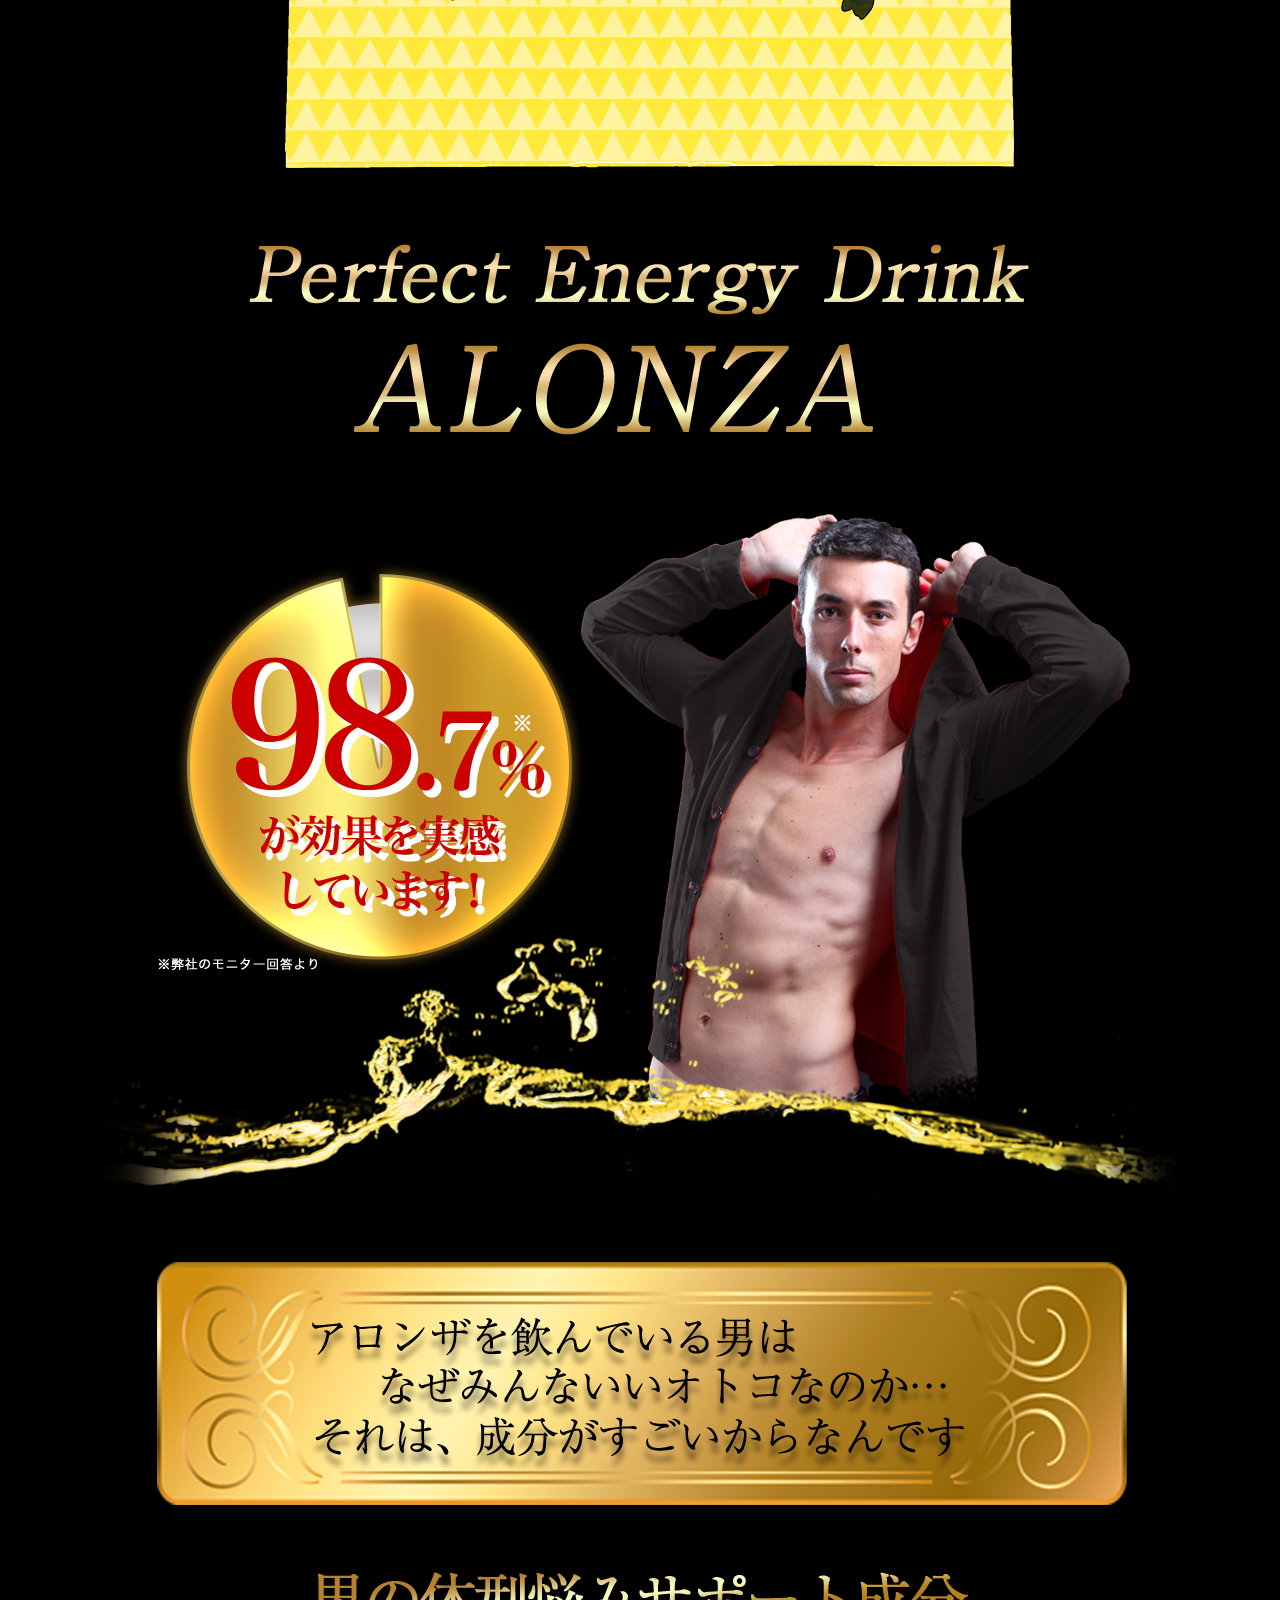
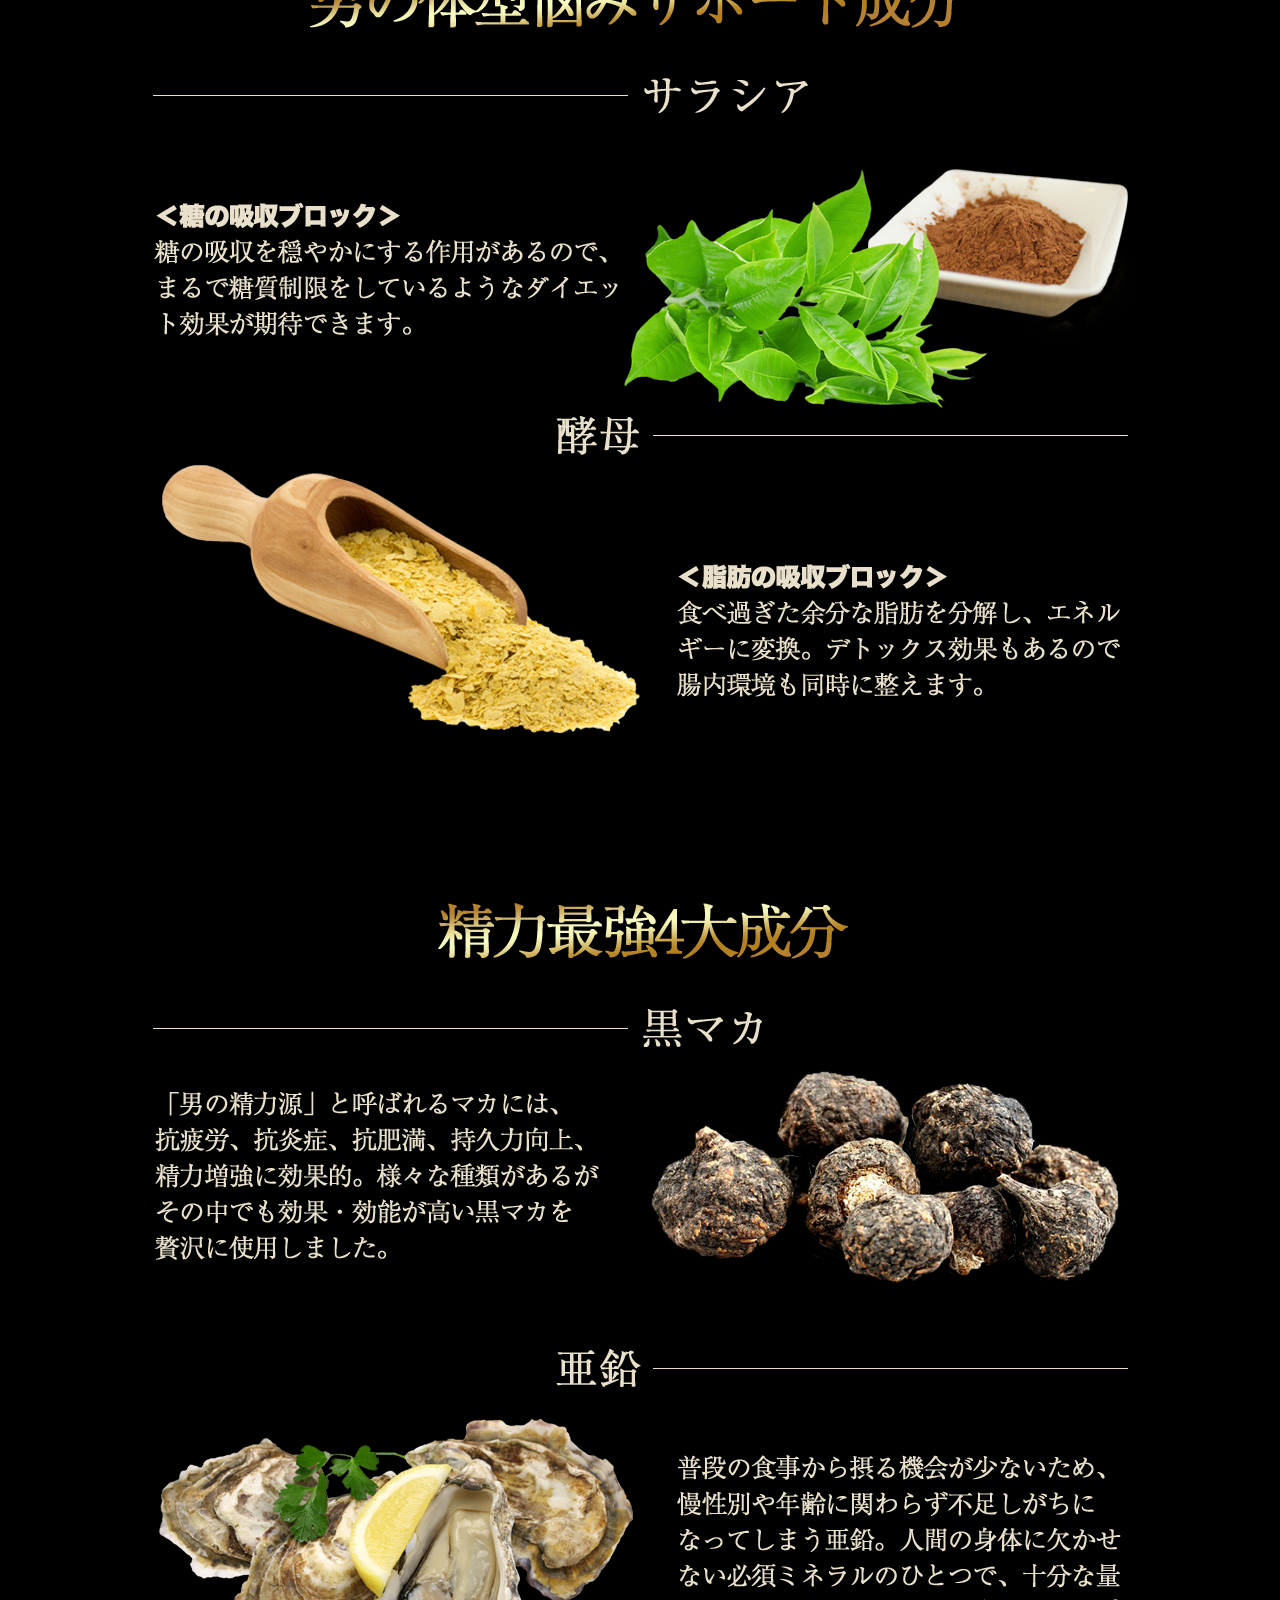
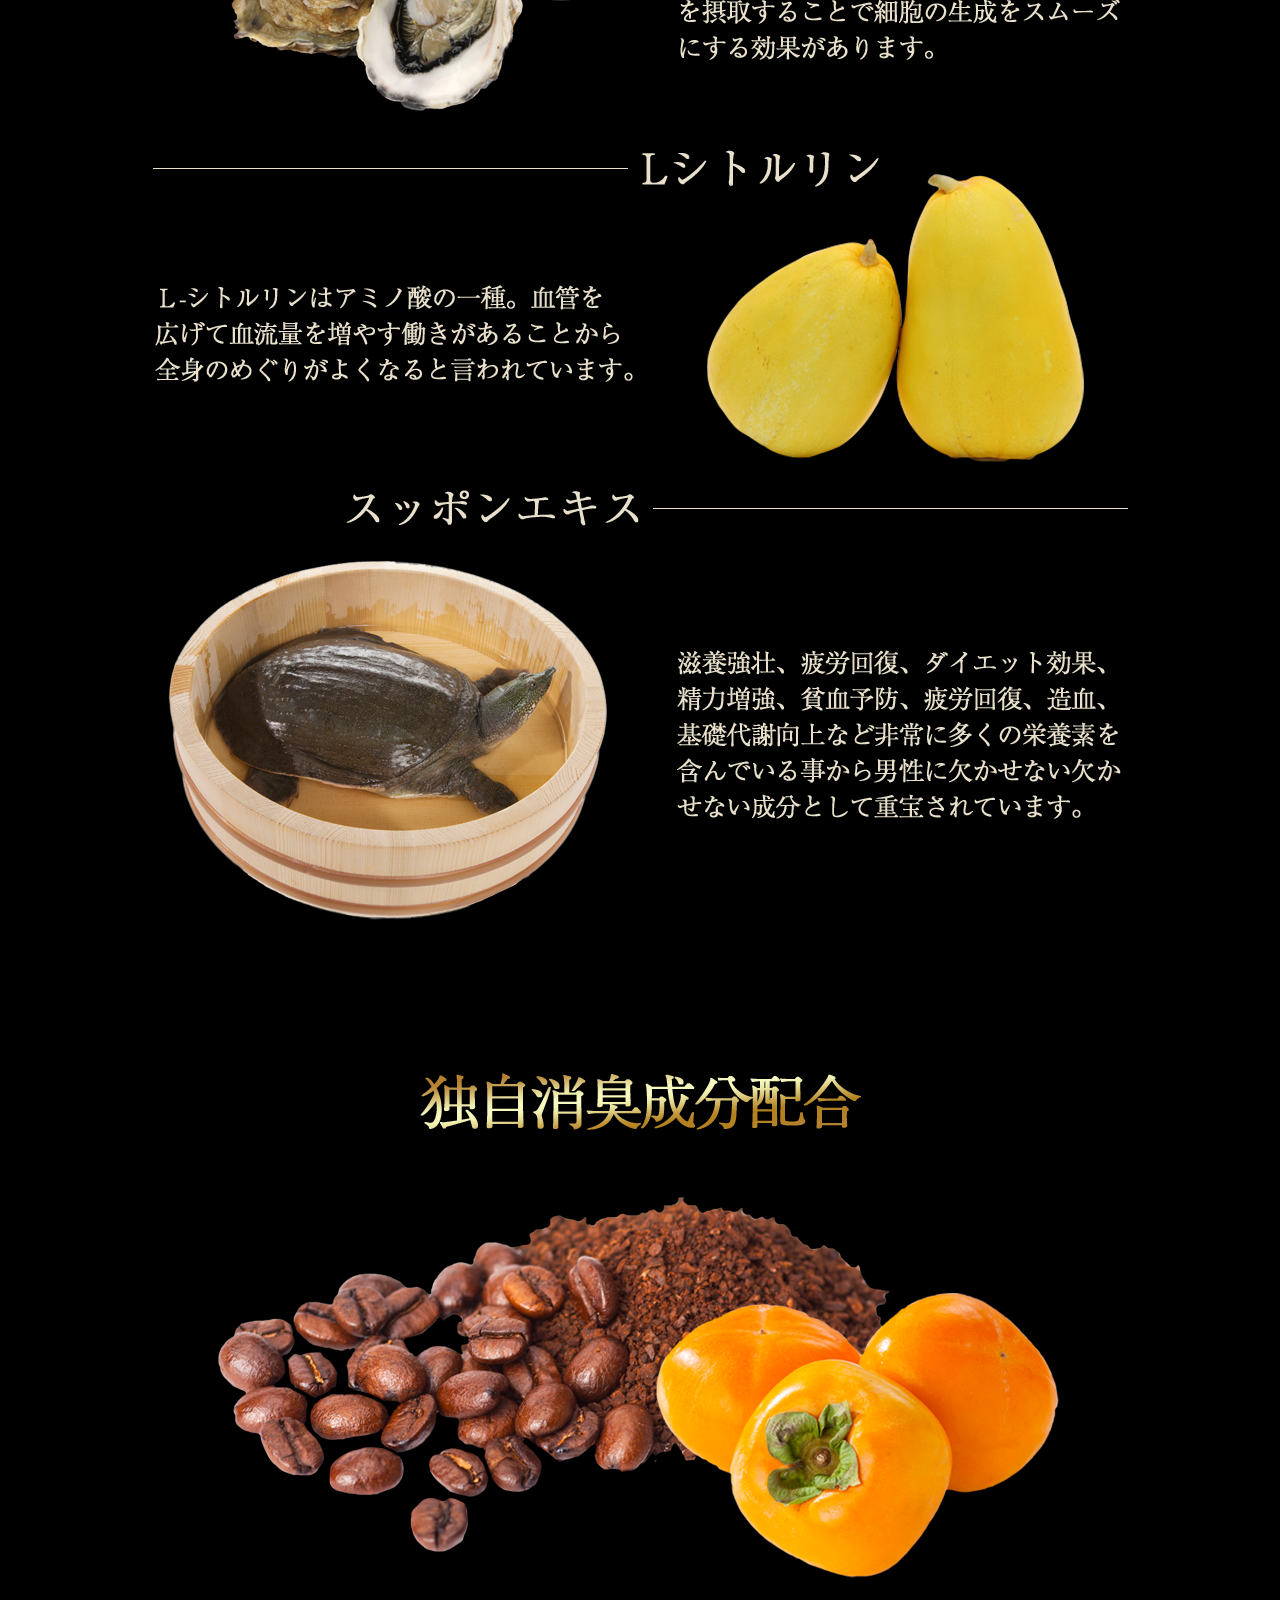
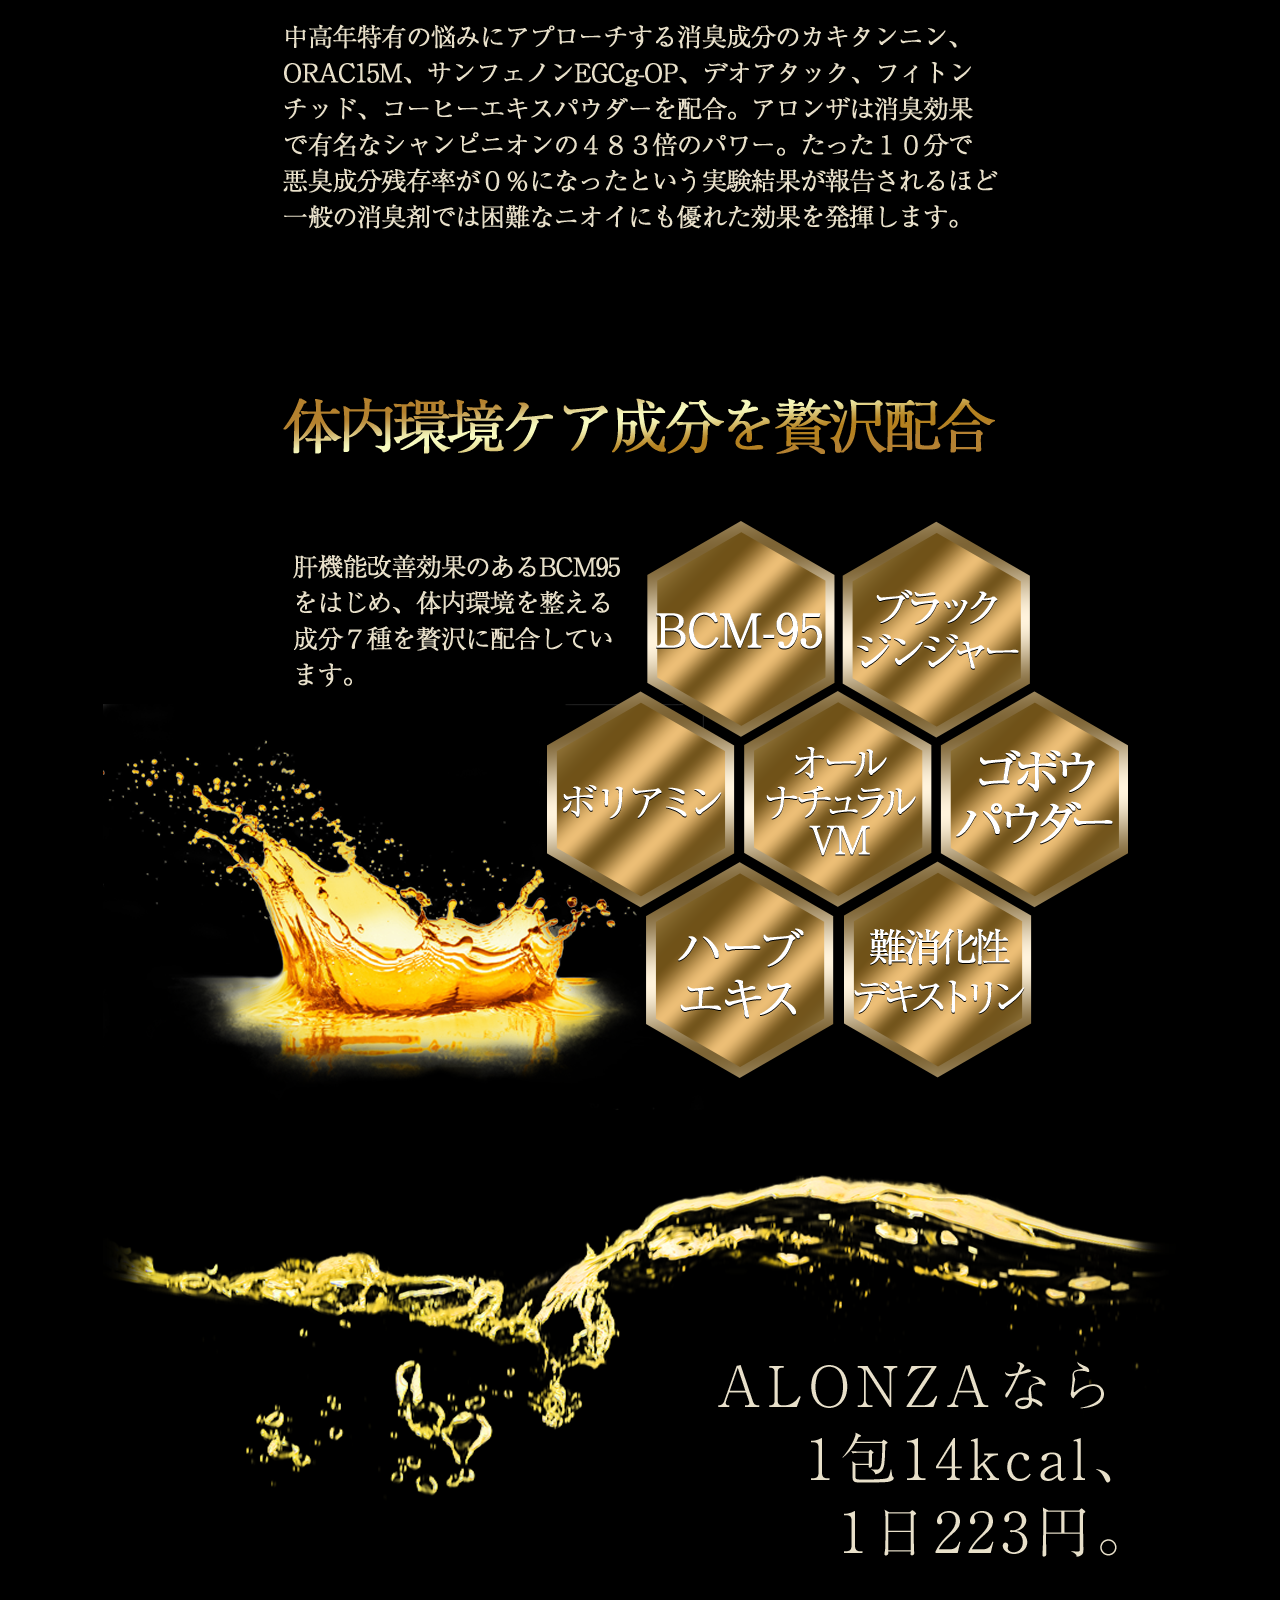
==== commit 3eb77622: "Merge branch 'feature/add_button' into develop" ====
--- a/index.html
+++ b/index.html
@@ -11,7 +11,15 @@
 </head>
 <body>
 	<div class="container">
-		<div class="cd_01"></div>
+		<div class="cd_01">
+			<img src="img/cd01_1.png" alt="本日限定SALE終了まで" class="img-responsive" />
+			<div id="CP">
+				<div id="txt"></div>
+				<div id="inner">
+					<div id="CDT"></div>
+				</div>
+			</div>
+		</div>
 		<div class="fv_02">
 			<img src="img/fv02_1.jpg" alt="アロンザで、ダンディズムに火をつけろ。" class="img-responsive" />
 		</div>
@@ -19,7 +27,7 @@
 			<img src="img/cv03_1.jpg" alt="100名様限定！！定期ダンディズムコース" class="img-responsive" />
 		</div>
 		<div class="cv_btn">
-			<a href="#" class="hvr-wobble-skew">
+			<a href="#form" class="hvr-wobble-skew">
 				<img src="img/cv_btn.png" alt="で簡単10秒入力！" class="img-responsive" />
 			</a>
 		</div>
@@ -83,6 +91,7 @@
 	</div>
 
 	<script type="text/javascript" src="./js/jquery.min.js"></script>
+	<script type="text/javascript" src="./js/countdown.js"></script>
 	<script type="text/javascript" src="./js/customize.js"></script>
 </body>
 </html>--- a/css/style.css
+++ b/css/style.css
@@ -1,3 +1,8 @@
+* {
+	-webkit-box-sizing: border-box;
+	-moz-box-sizing: border-box;
+	box-sizing: border-box;
+}
 body {
 	background: #000;
 }
@@ -9,6 +14,35 @@
 	max-width: 100%;
 	height: auto;
 	display: block;
+}
+.cd_01 {
+	background: rgba(195,0,3,1);
+	background: -moz-linear-gradient(top, rgba(195,0,3,1) 0%, rgba(194,0,2,1) 0%, rgba(185,0,0,1) 71%, rgba(158,0,0,1) 100%);
+	background: -webkit-gradient(left top, left bottom, color-stop(0%, rgba(195,0,3,1)), color-stop(0%, rgba(194,0,2,1)), color-stop(71%, rgba(185,0,0,1)), color-stop(100%, rgba(158,0,0,1)));
+	background: -webkit-linear-gradient(top, rgba(195,0,3,1) 0%, rgba(194,0,2,1) 0%, rgba(185,0,0,1) 71%, rgba(158,0,0,1) 100%);
+	background: -o-linear-gradient(top, rgba(195,0,3,1) 0%, rgba(194,0,2,1) 0%, rgba(185,0,0,1) 71%, rgba(158,0,0,1) 100%);
+	background: -ms-linear-gradient(top, rgba(195,0,3,1) 0%, rgba(194,0,2,1) 0%, rgba(185,0,0,1) 71%, rgba(158,0,0,1) 100%);
+	background: linear-gradient(to bottom, rgba(195,0,3,1) 0%, rgba(194,0,2,1) 0%, rgba(185,0,0,1) 71%, rgba(158,0,0,1) 100%);
+	filter: progid:DXImageTransform.Microsoft.gradient( startColorstr='#c30003', endColorstr='#9e0000', GradientType=0 );
+	text-align: center;
+	padding: 7px 0;
+}
+.cd_01 img {
+	text-align: center;
+	margin: 0 auto;
+}
+#CP {
+	color: #fff;
+	font-family: serif;
+	line-height: 0.8;
+	letter-spacing: 5px;
+}
+#CP .after, #CP .jikan, #CP .hun, #CP .byou {
+	font-size: 50px;
+	font-weight: 900;
+}
+#CP .hou, #CP .min, #CP .sec {
+	font-size: 90px;
 }
 .tv_06 .video {
 	text-align: center;
@@ -62,6 +96,21 @@
 	vertical-align: bottom;
 }
 @media (max-width: 1075px) {
+	.cd_01 {
+		padding: 0.651vw 0;
+	}
+	.cd_01 img {
+		width: 52.558vw;
+	}
+	#CP {
+		letter-spacing: 0.465vw;
+	}
+	#CP .after, #CP .jikan, #CP .hun, #CP .byou {
+		font-size: 4.65vw;
+	}
+	#CP .hou, #CP .min, #CP .sec {
+		font-size: 8.372vw;
+	}
 	.tv_06 .video iframe {
 		width: 64.4651163vw;
 		height: 37.0232558vw;
@@ -78,7 +127,7 @@
 	}
 }
 @media (max-width: 640px) {
-	
+
 	.hide-pc{
 		display: block;
 	}
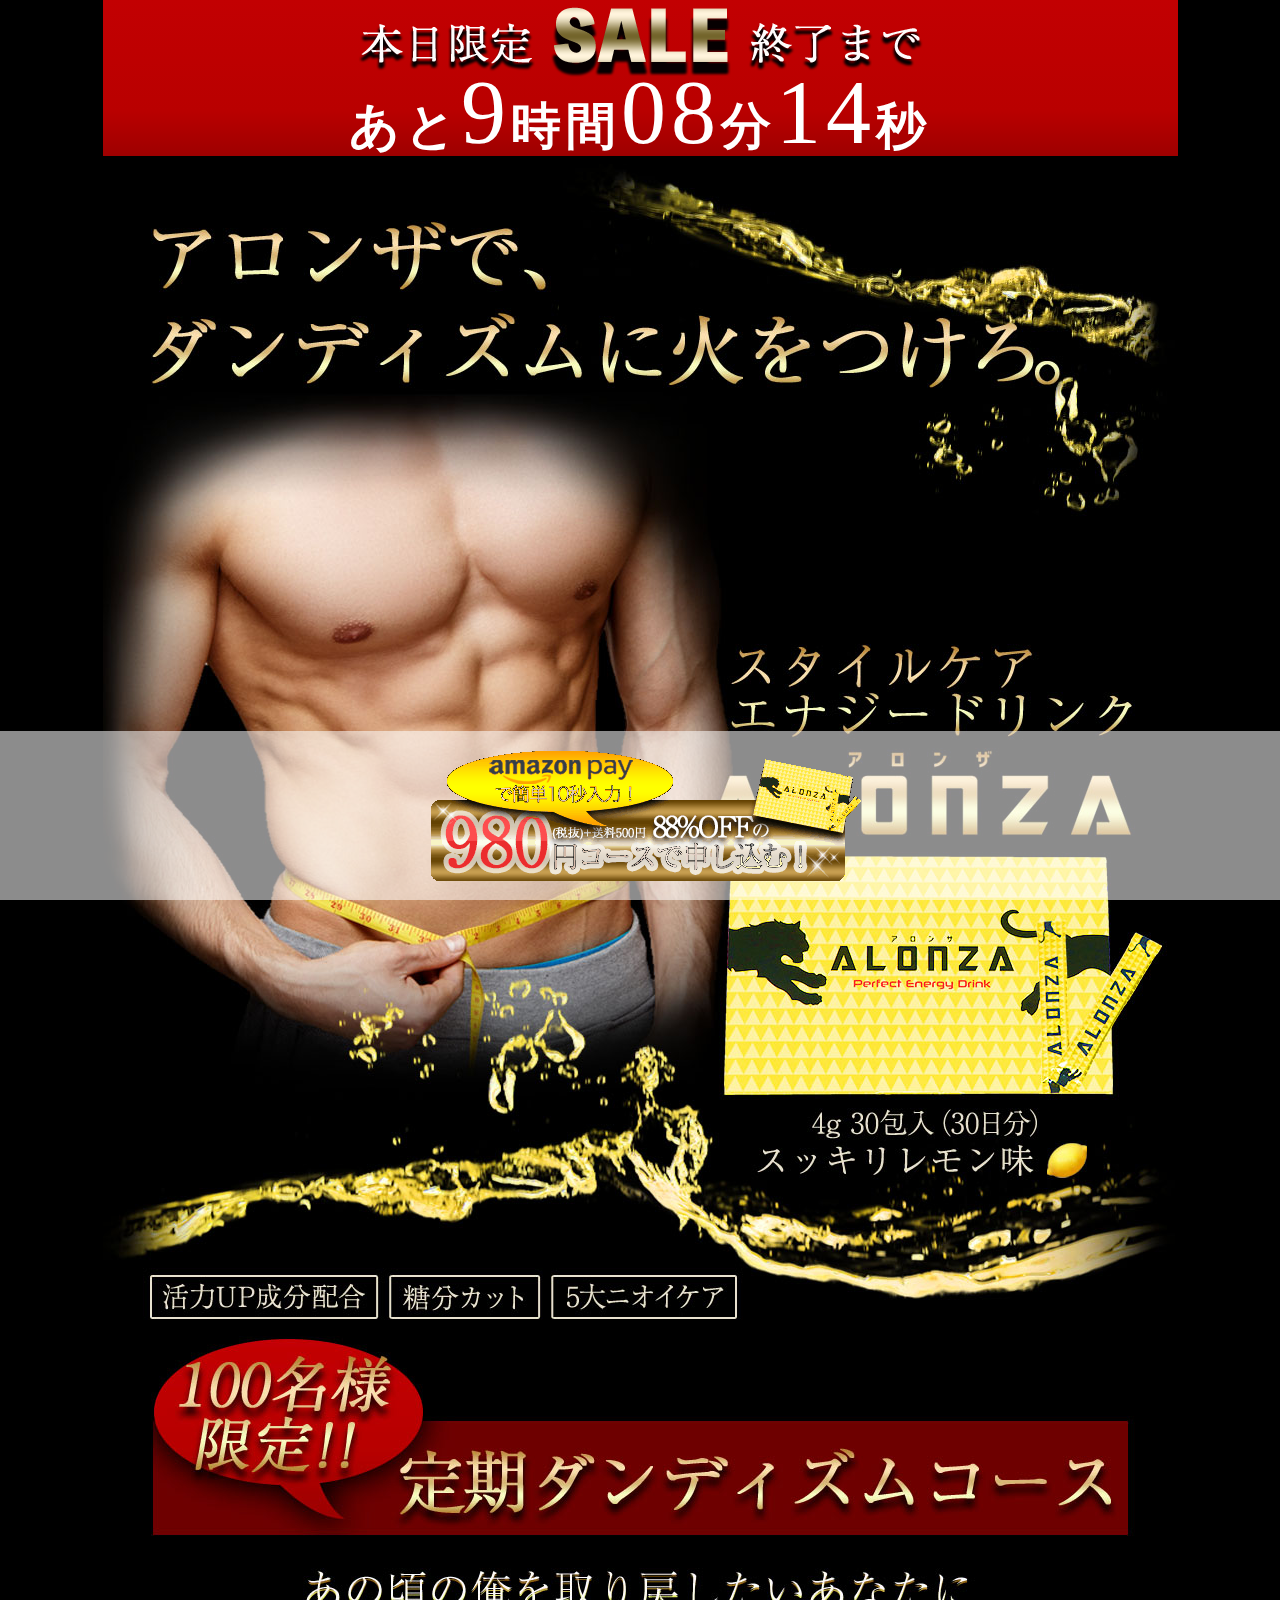
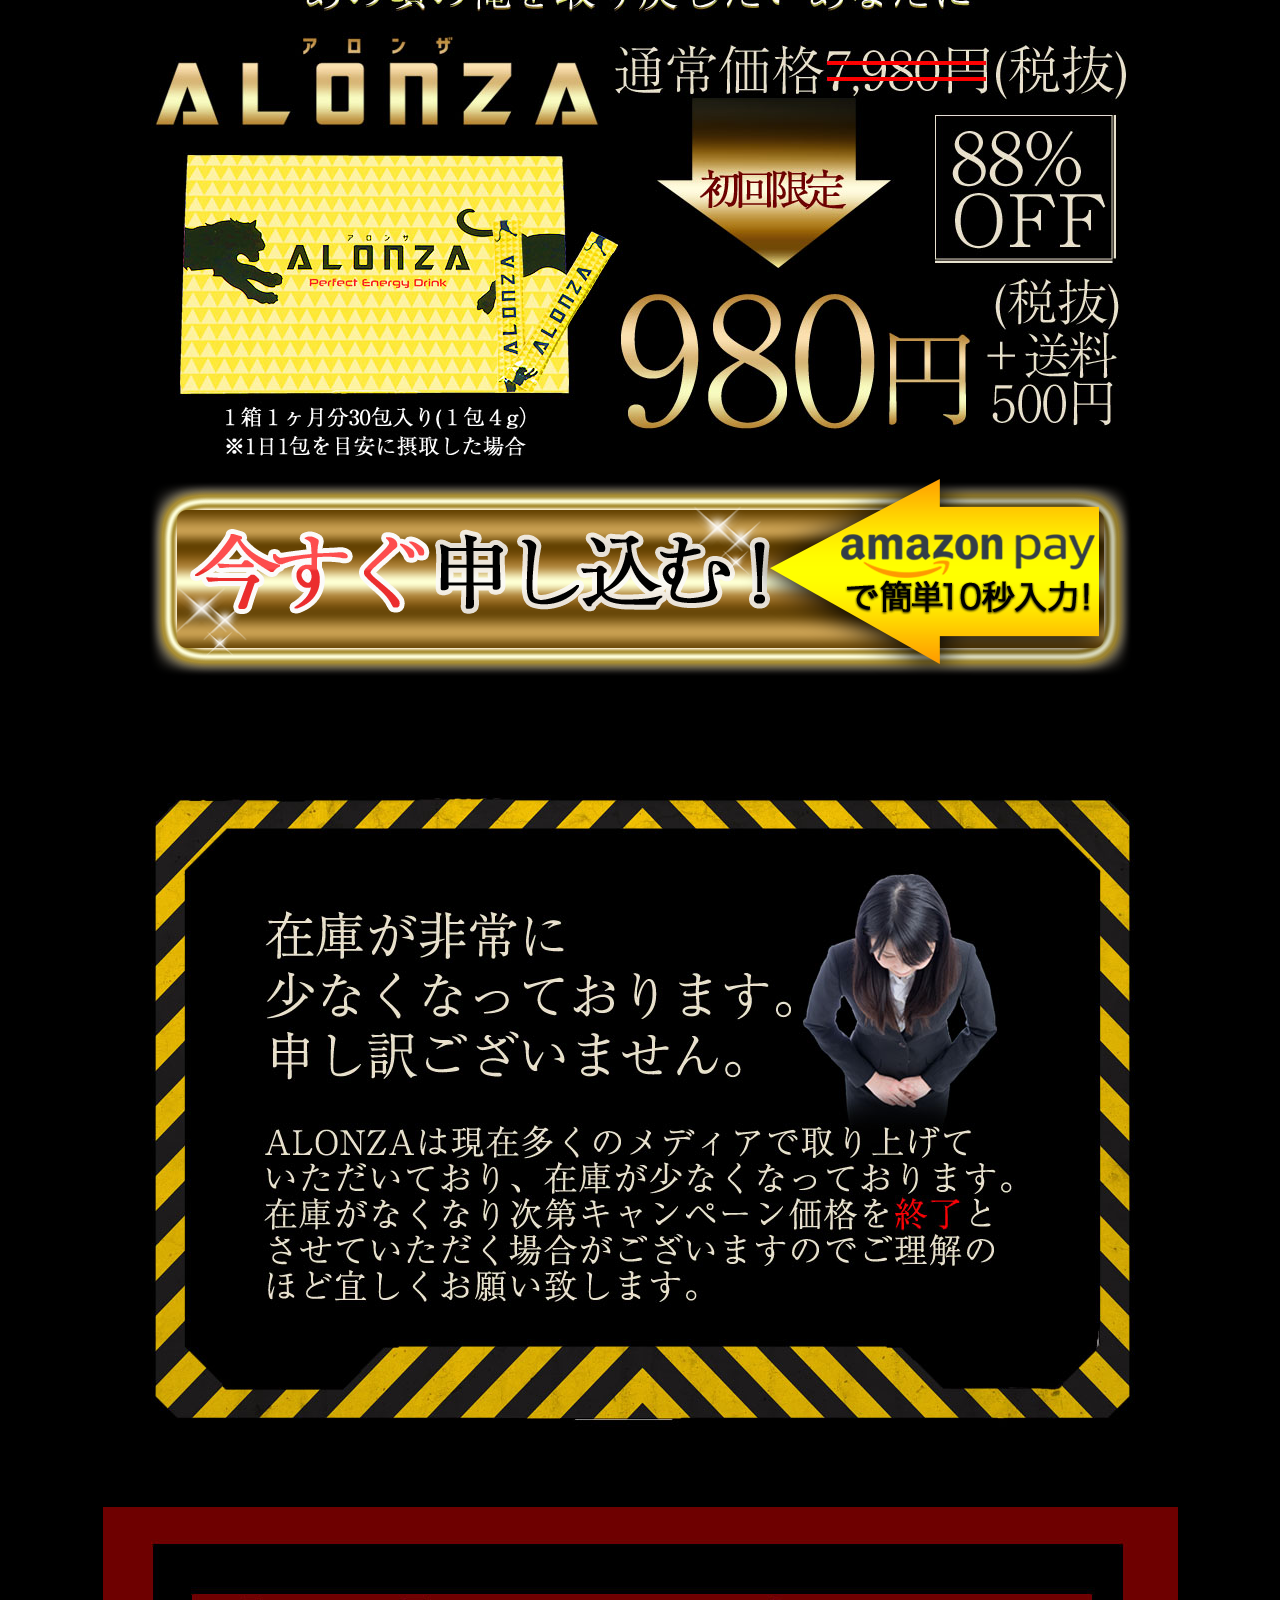
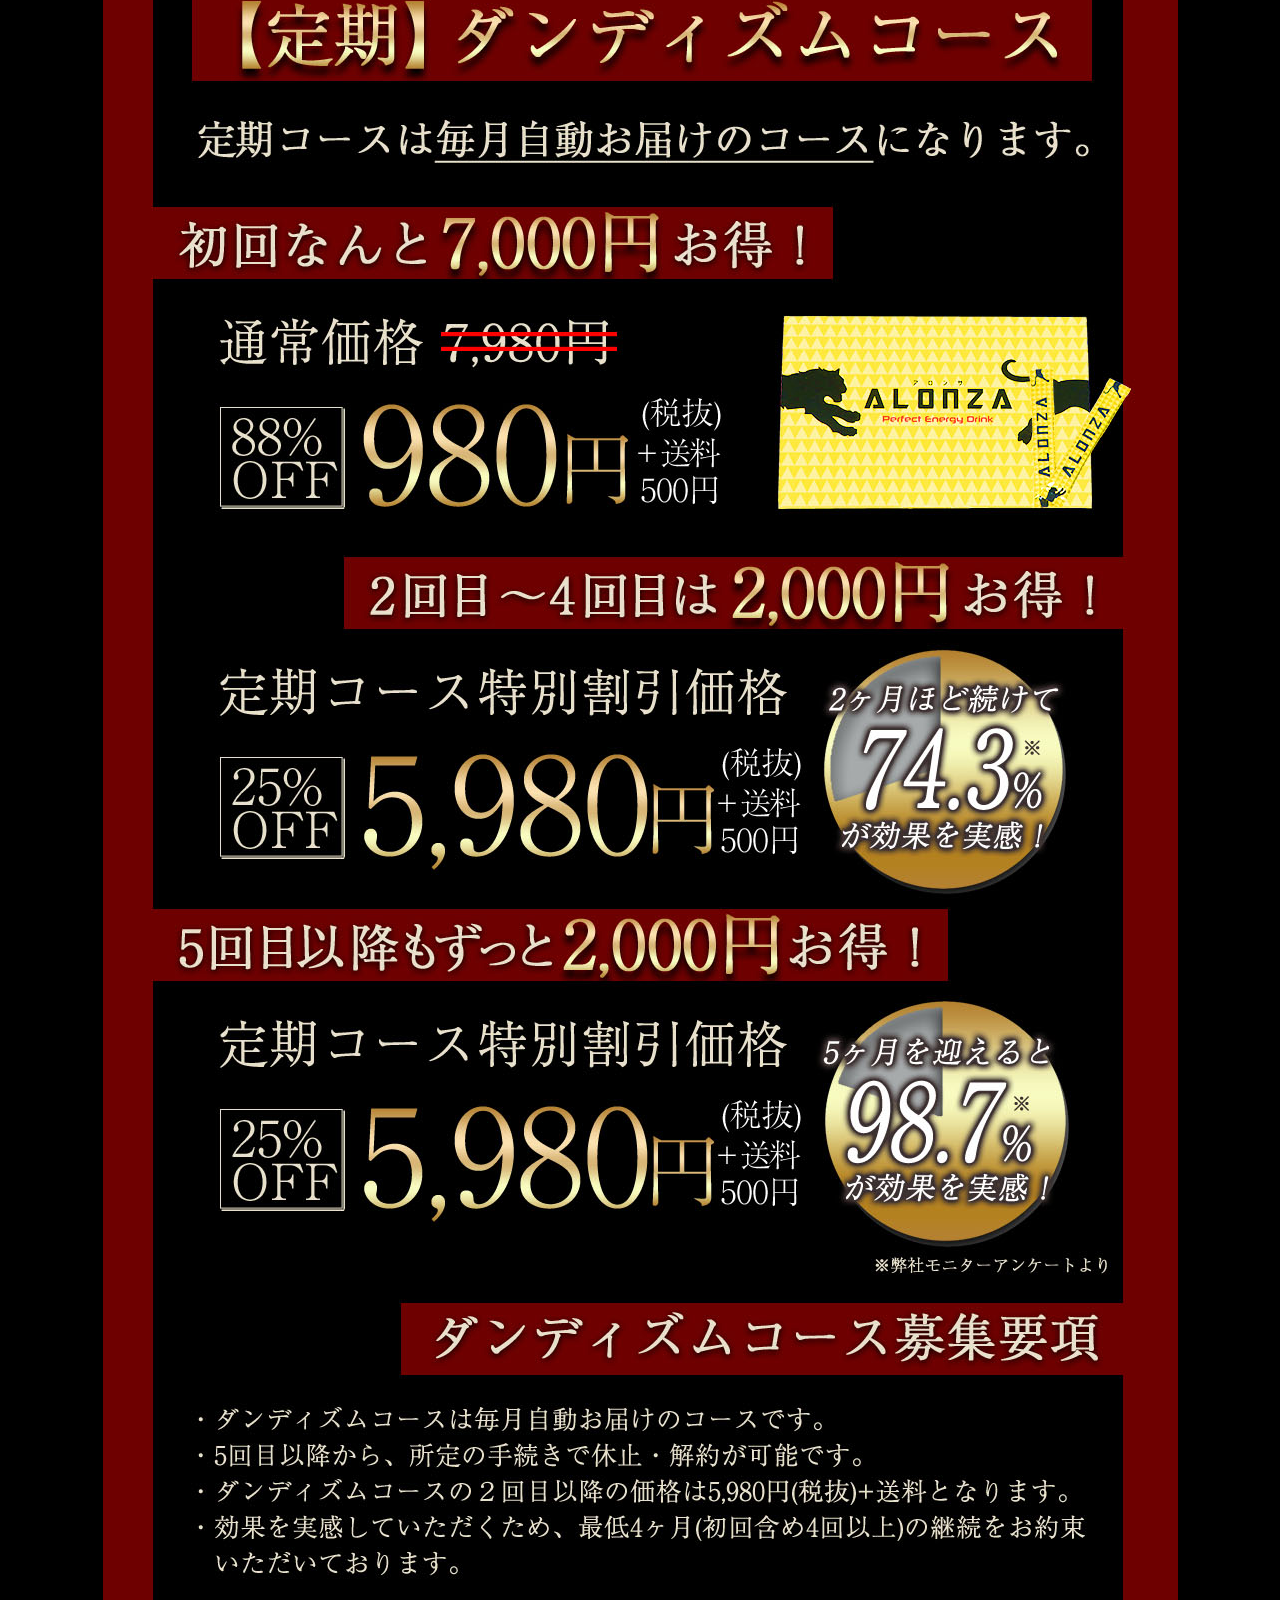
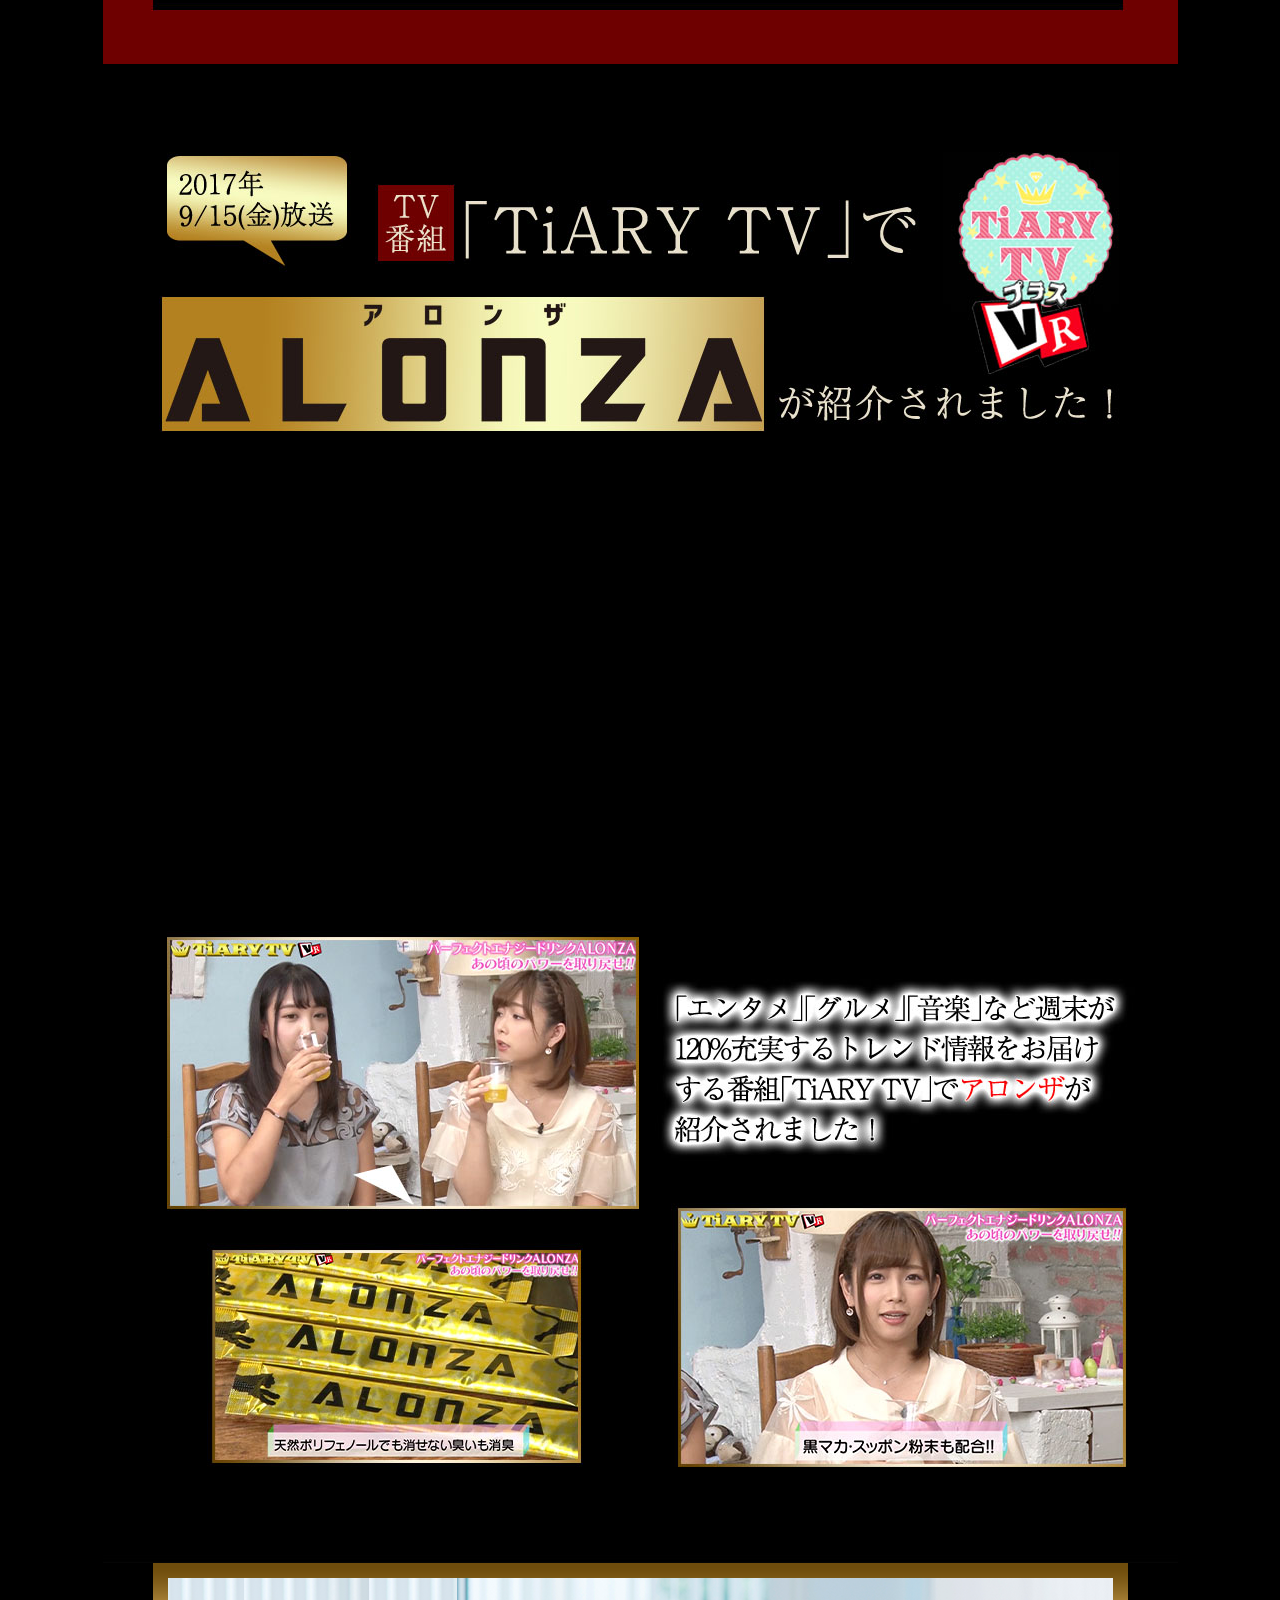
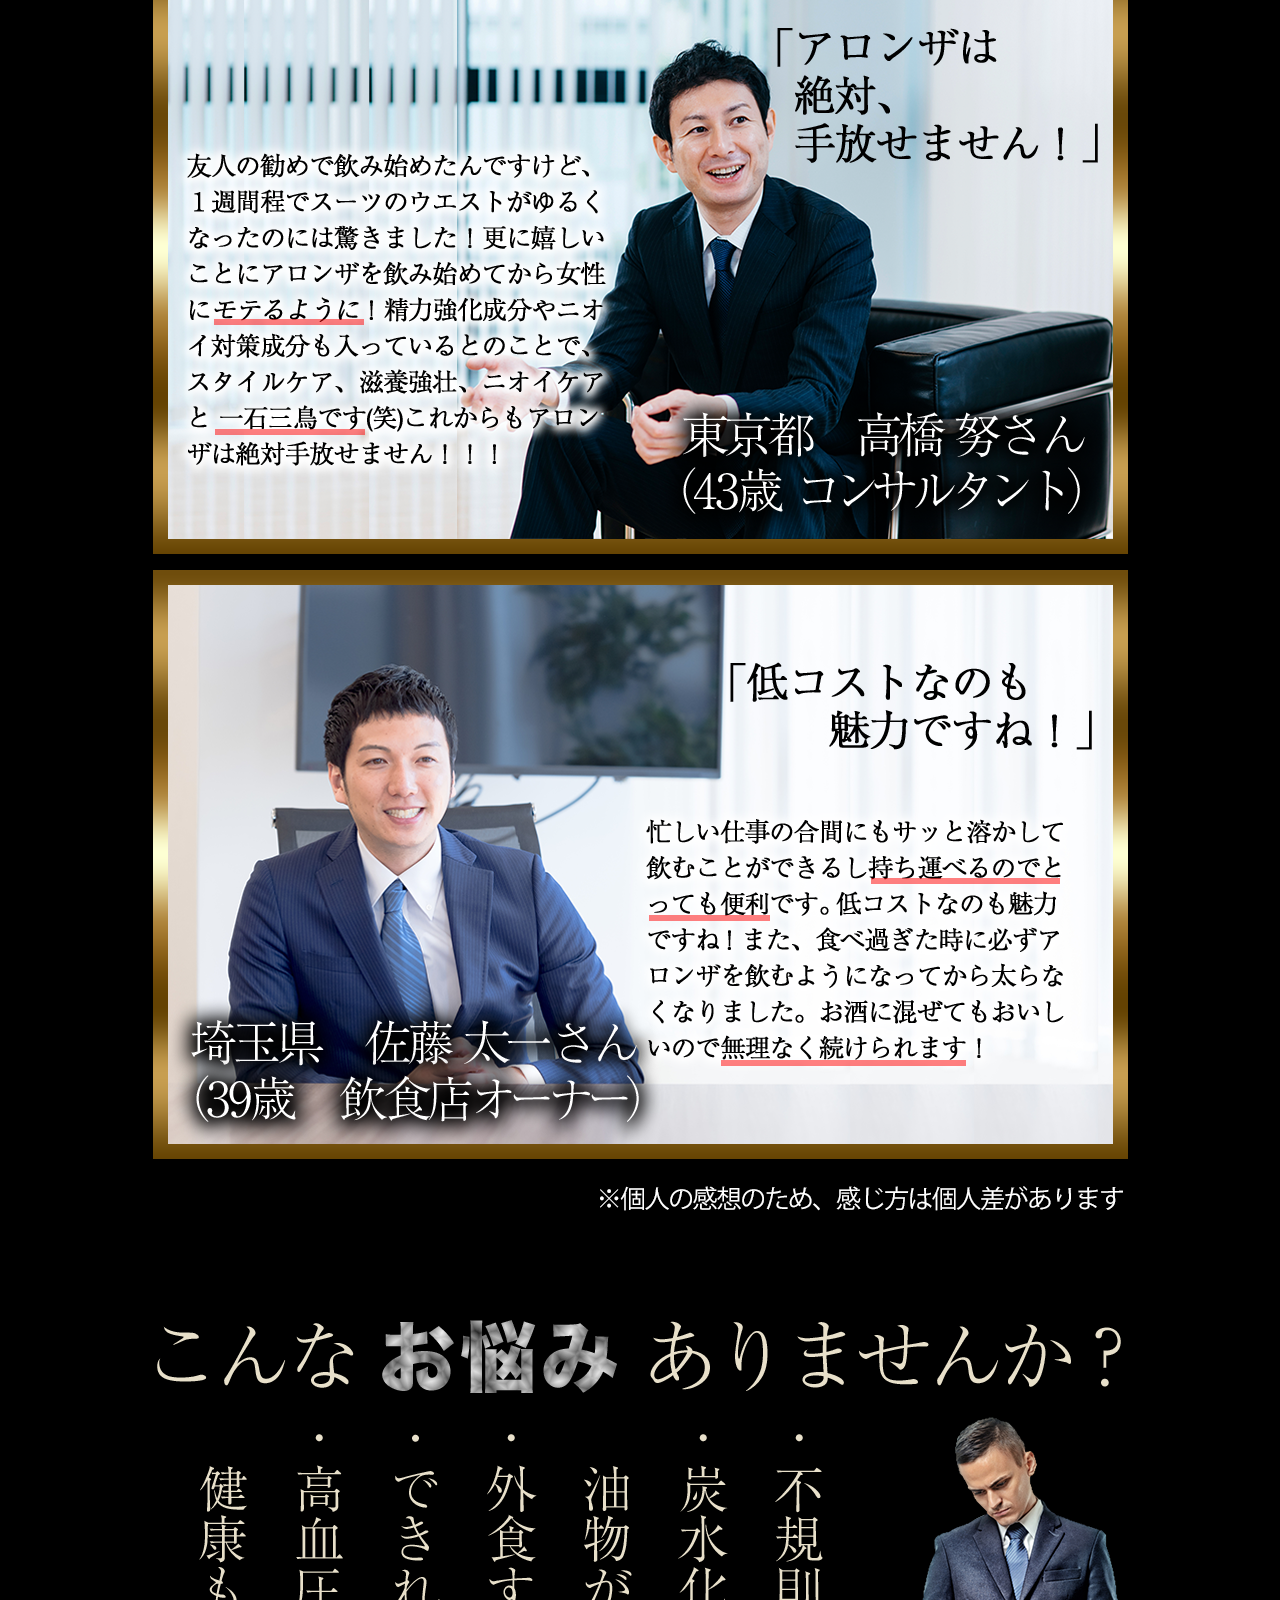
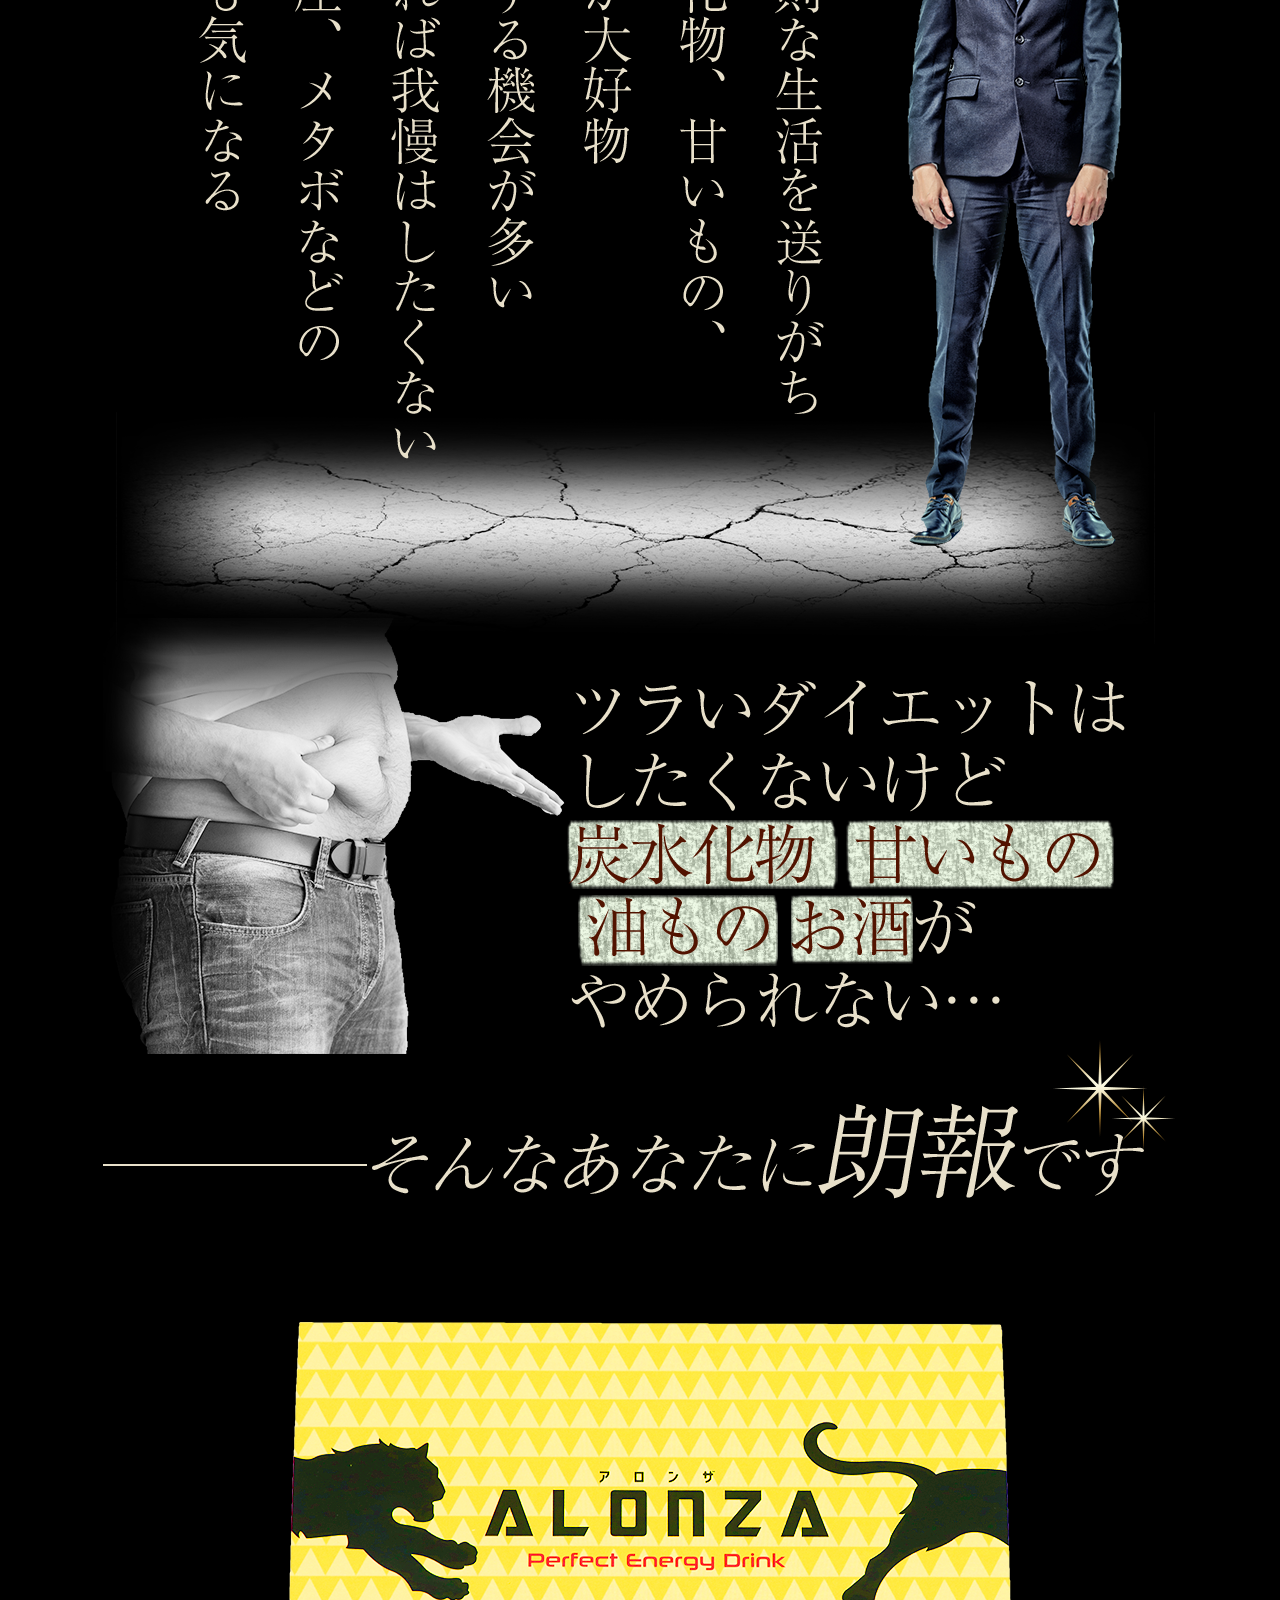
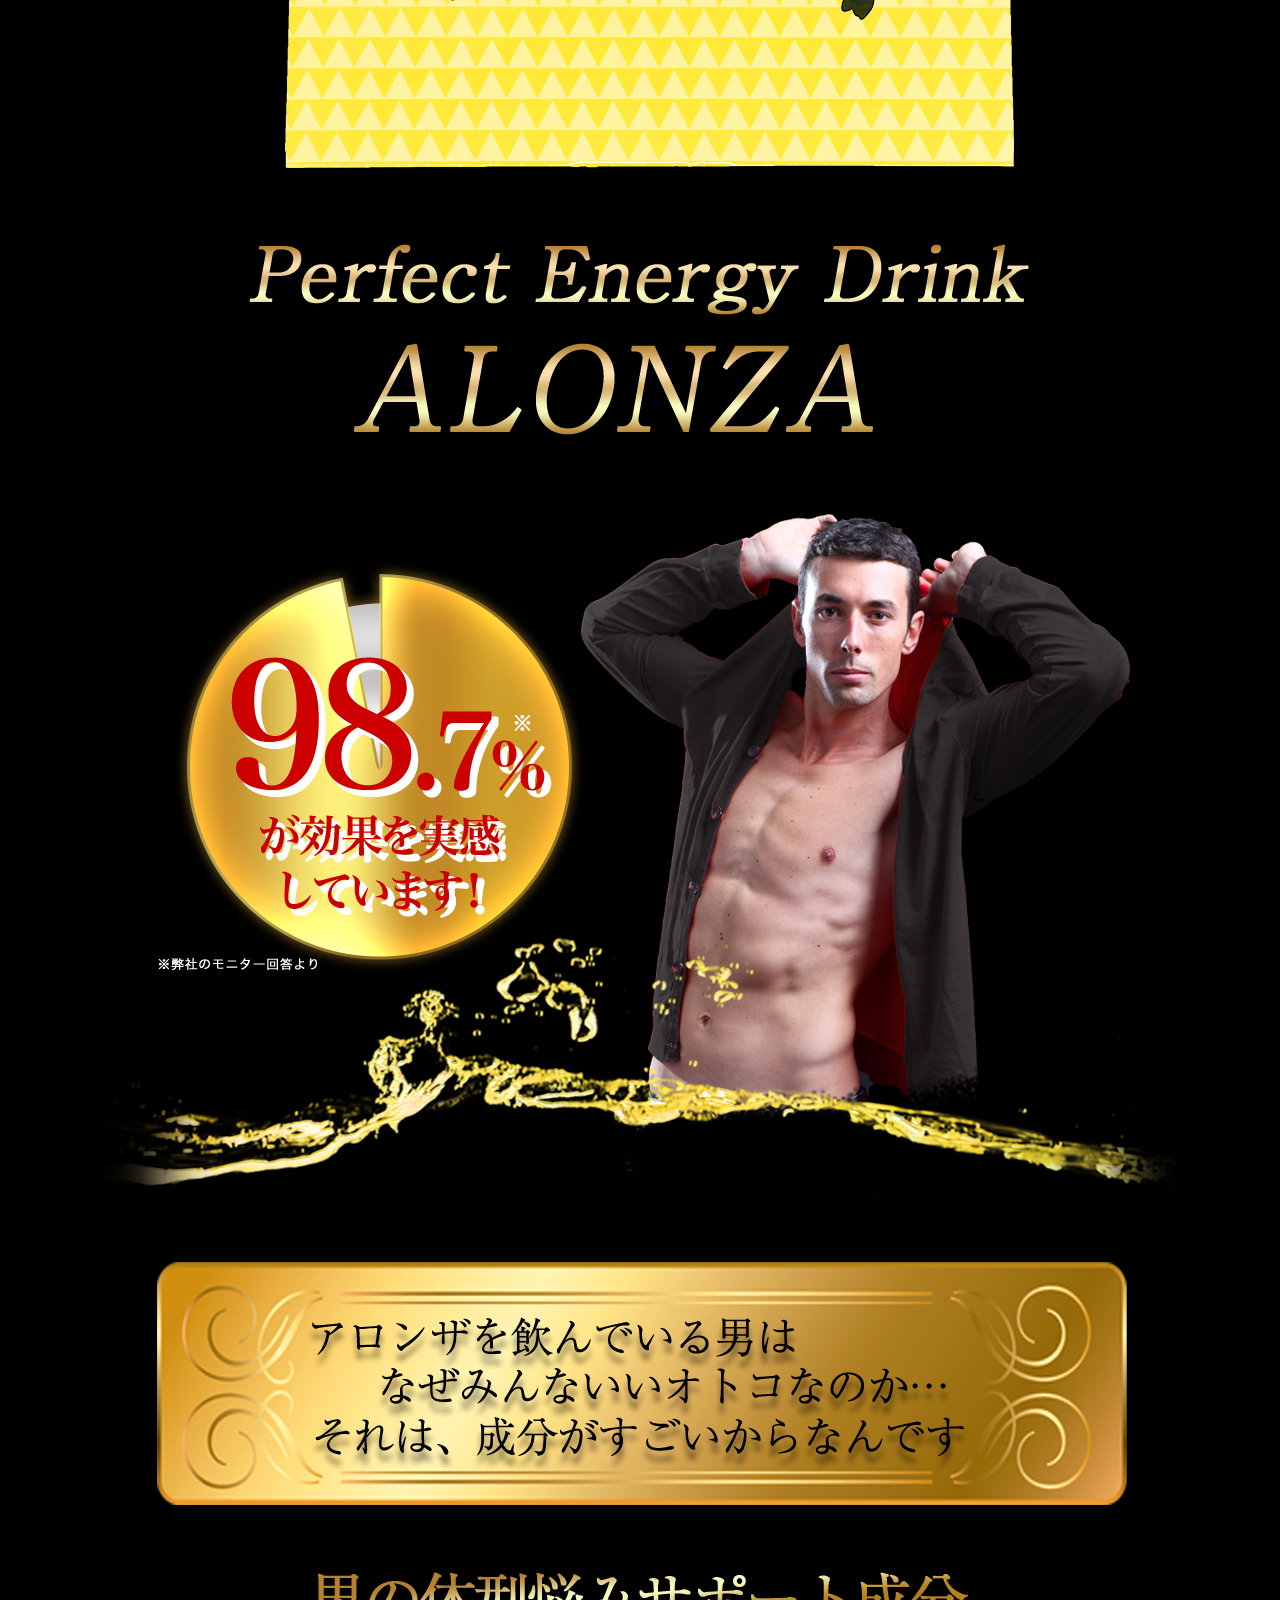
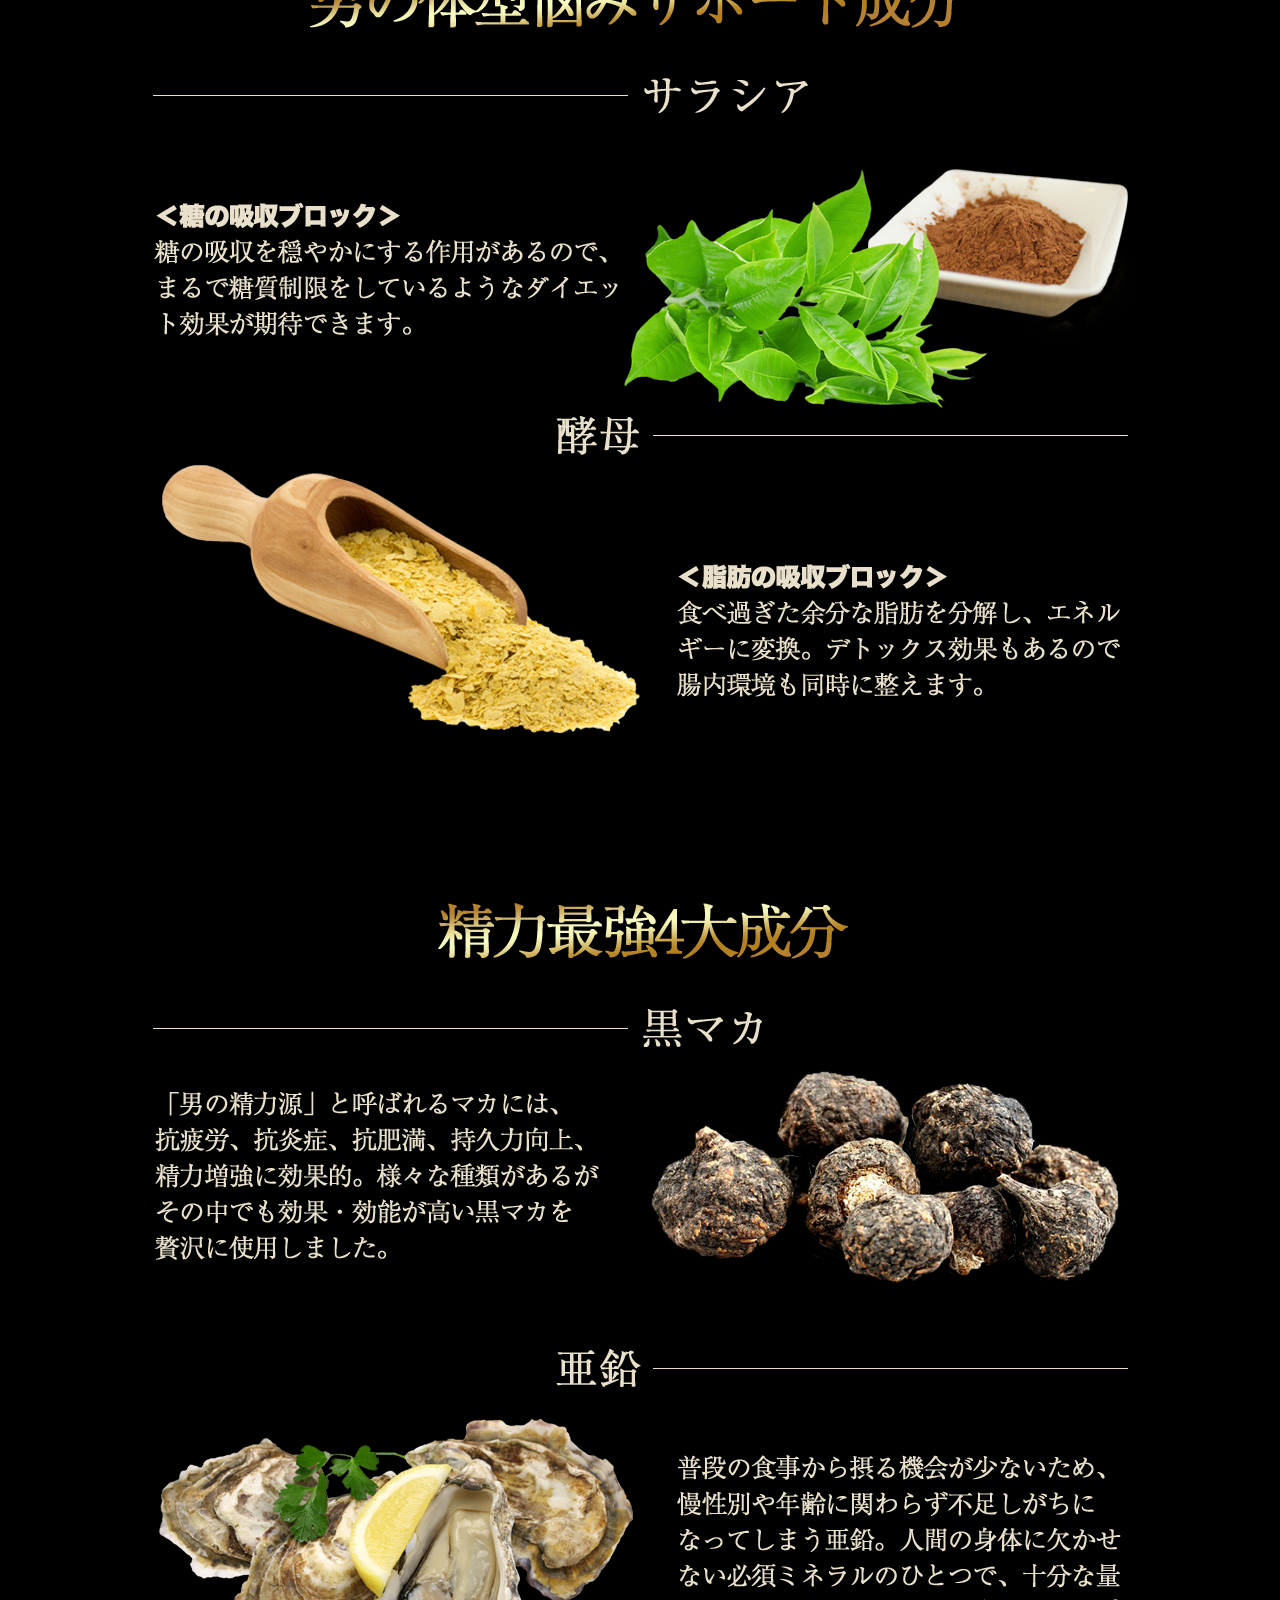
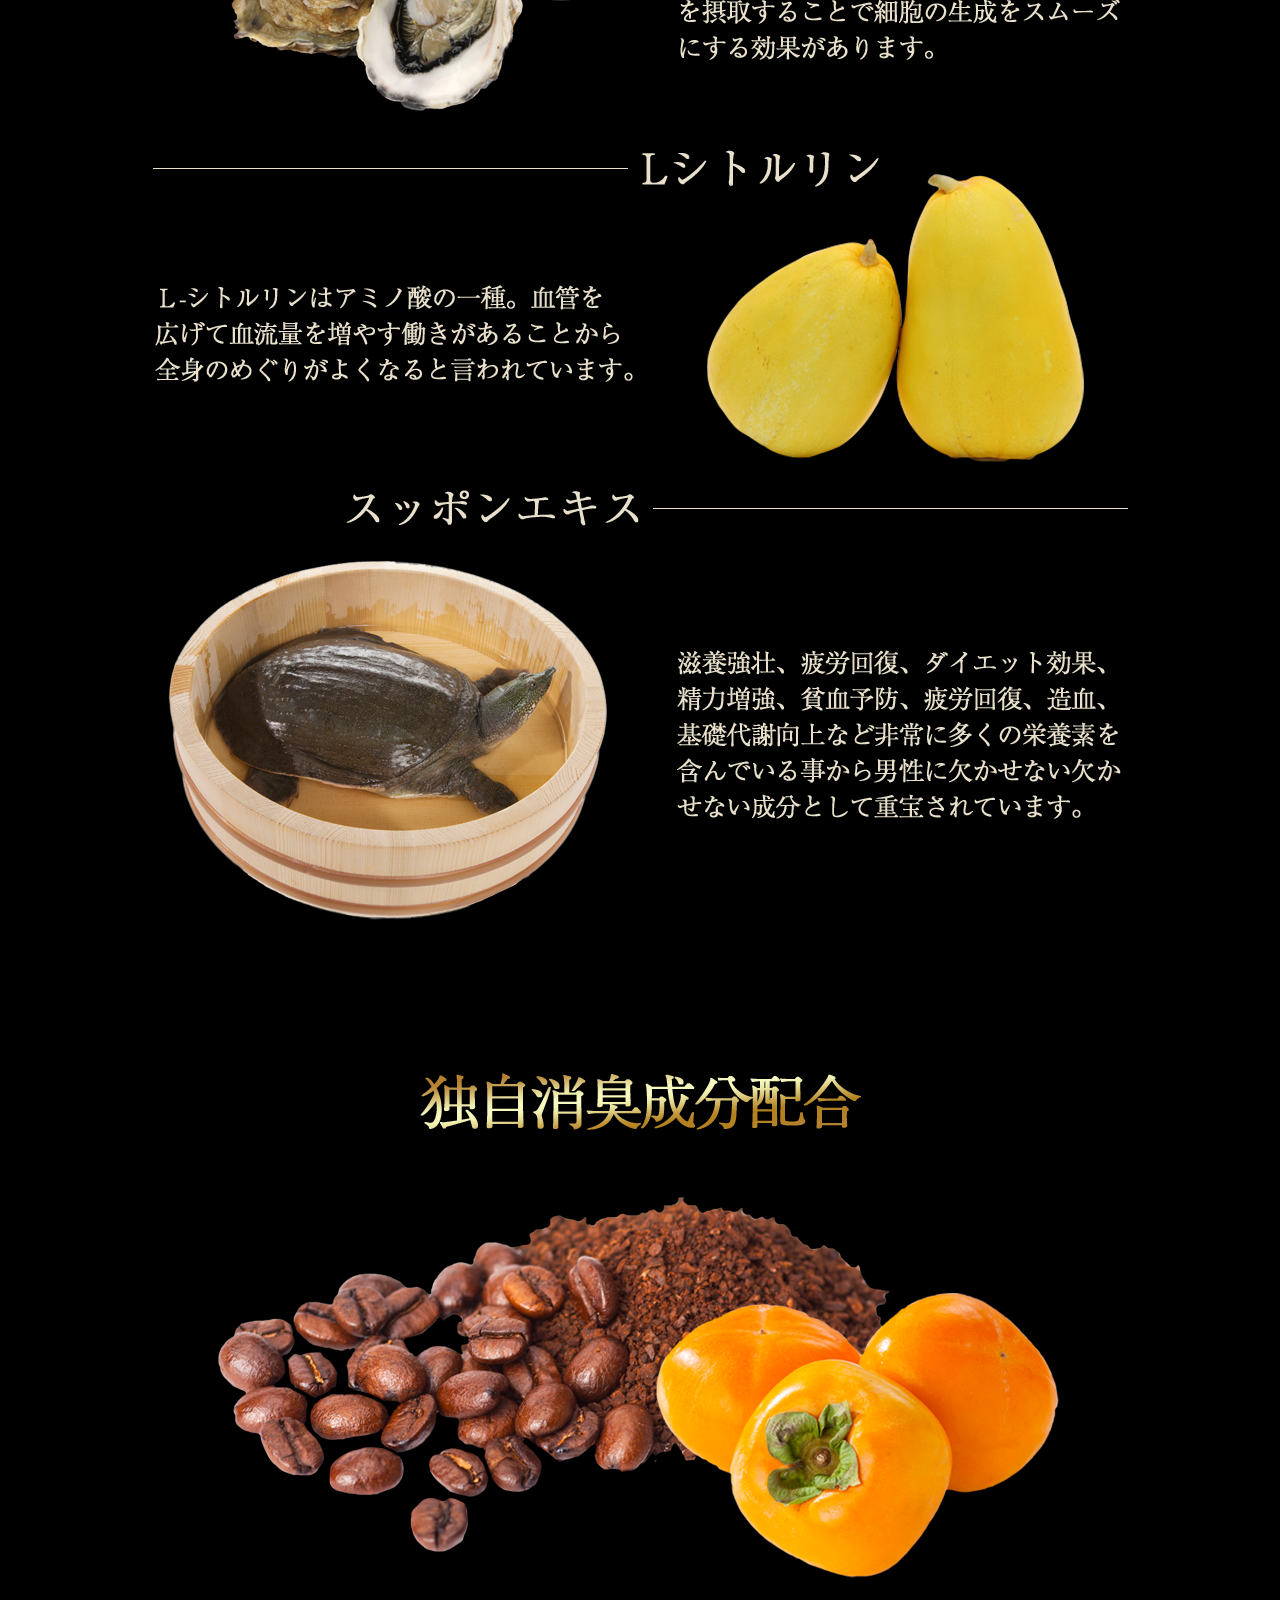
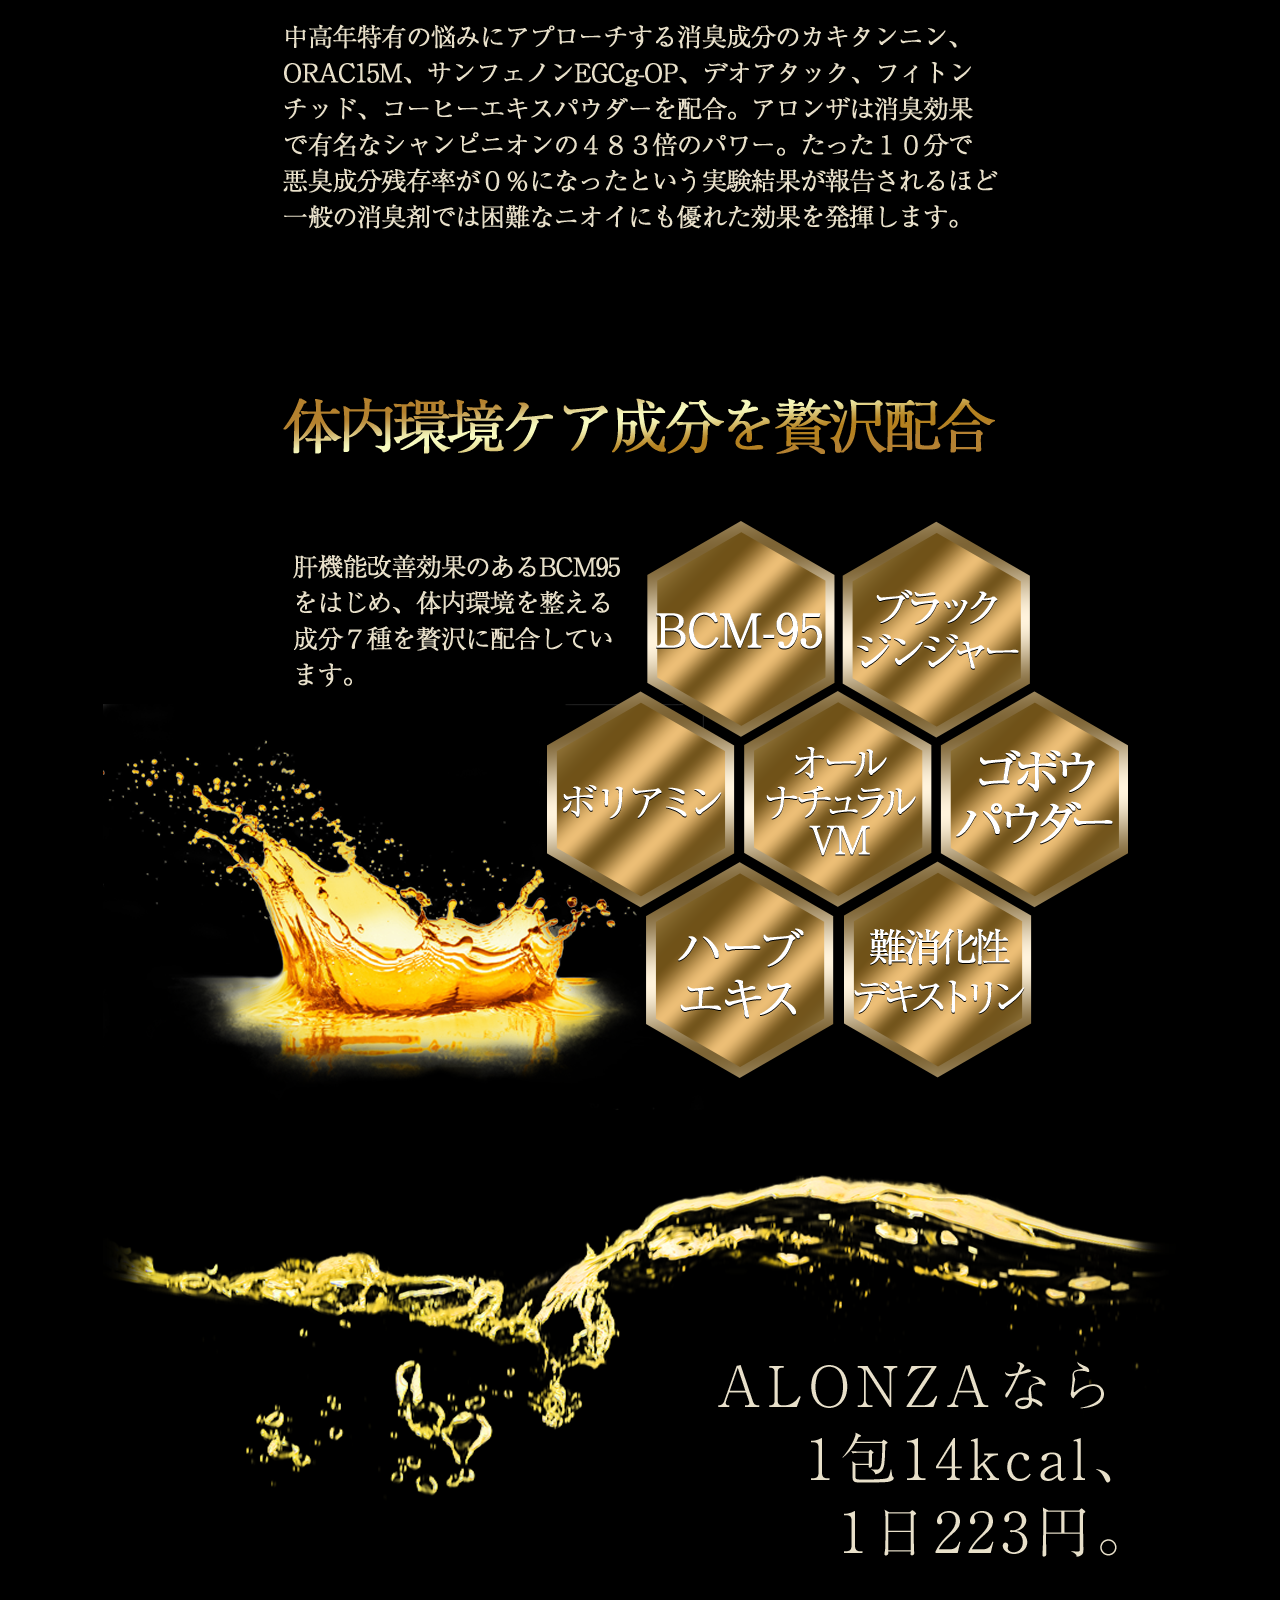
==== commit f9881f3a: "update float-btn" ====
--- a/index.html
+++ b/index.html
@@ -90,6 +90,8 @@
 		</div>
 	</div>
 
+	<div id="form"></div>
+
 	<script type="text/javascript" src="./js/jquery.min.js"></script>
 	<script type="text/javascript" src="./js/countdown.js"></script>
 	<script type="text/javascript" src="./js/customize.js"></script>
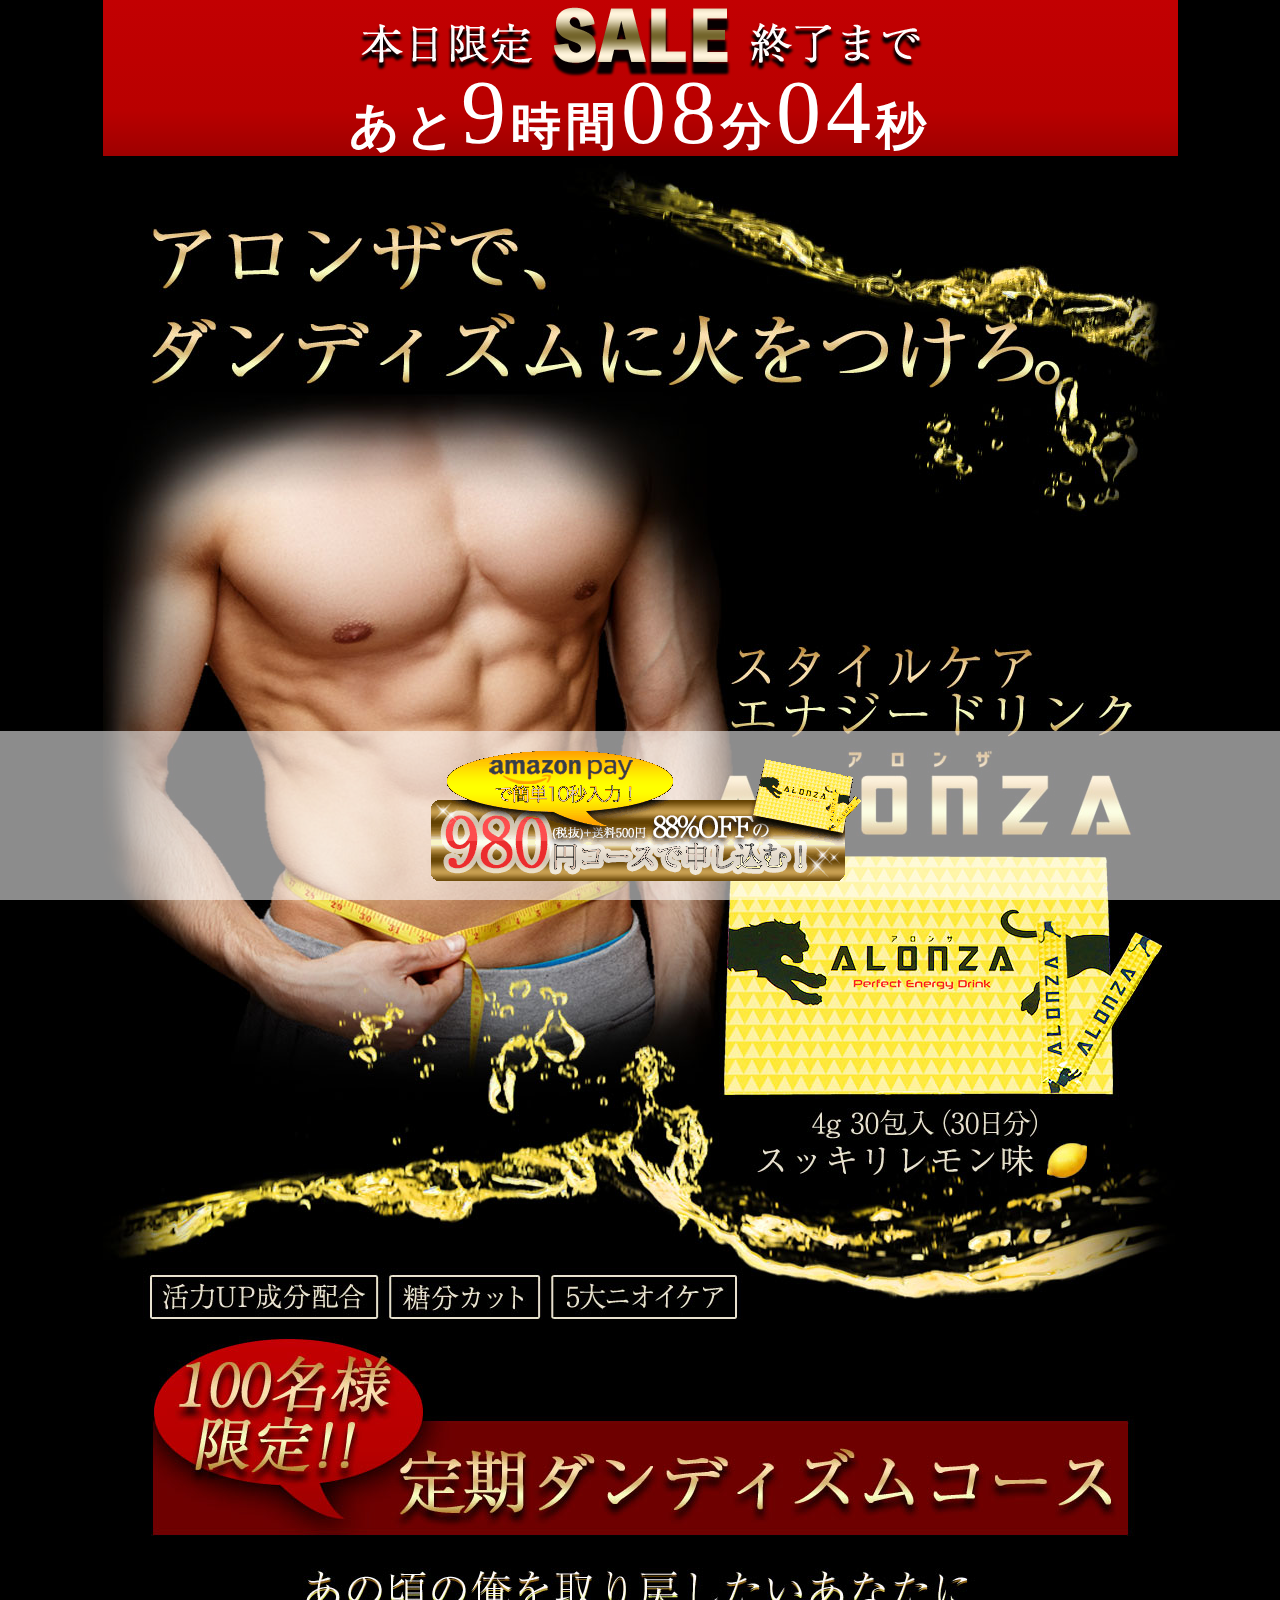
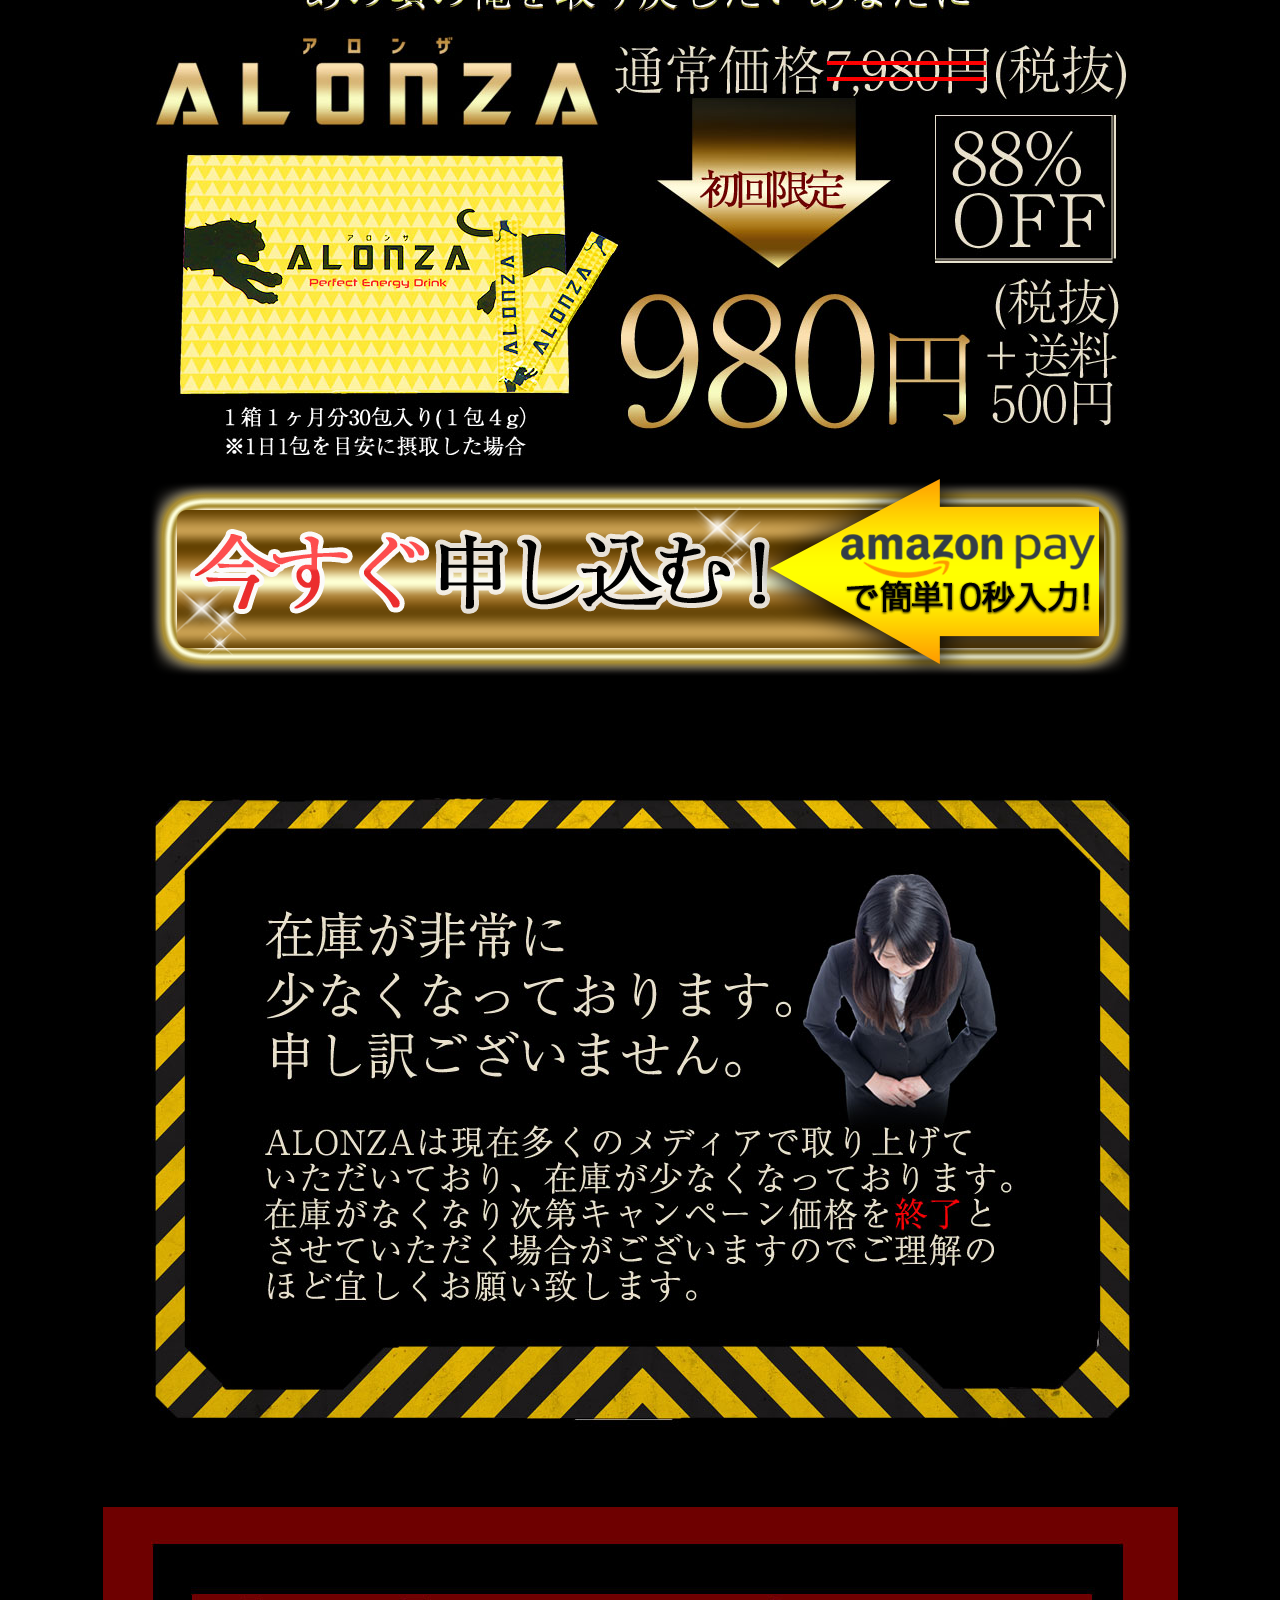
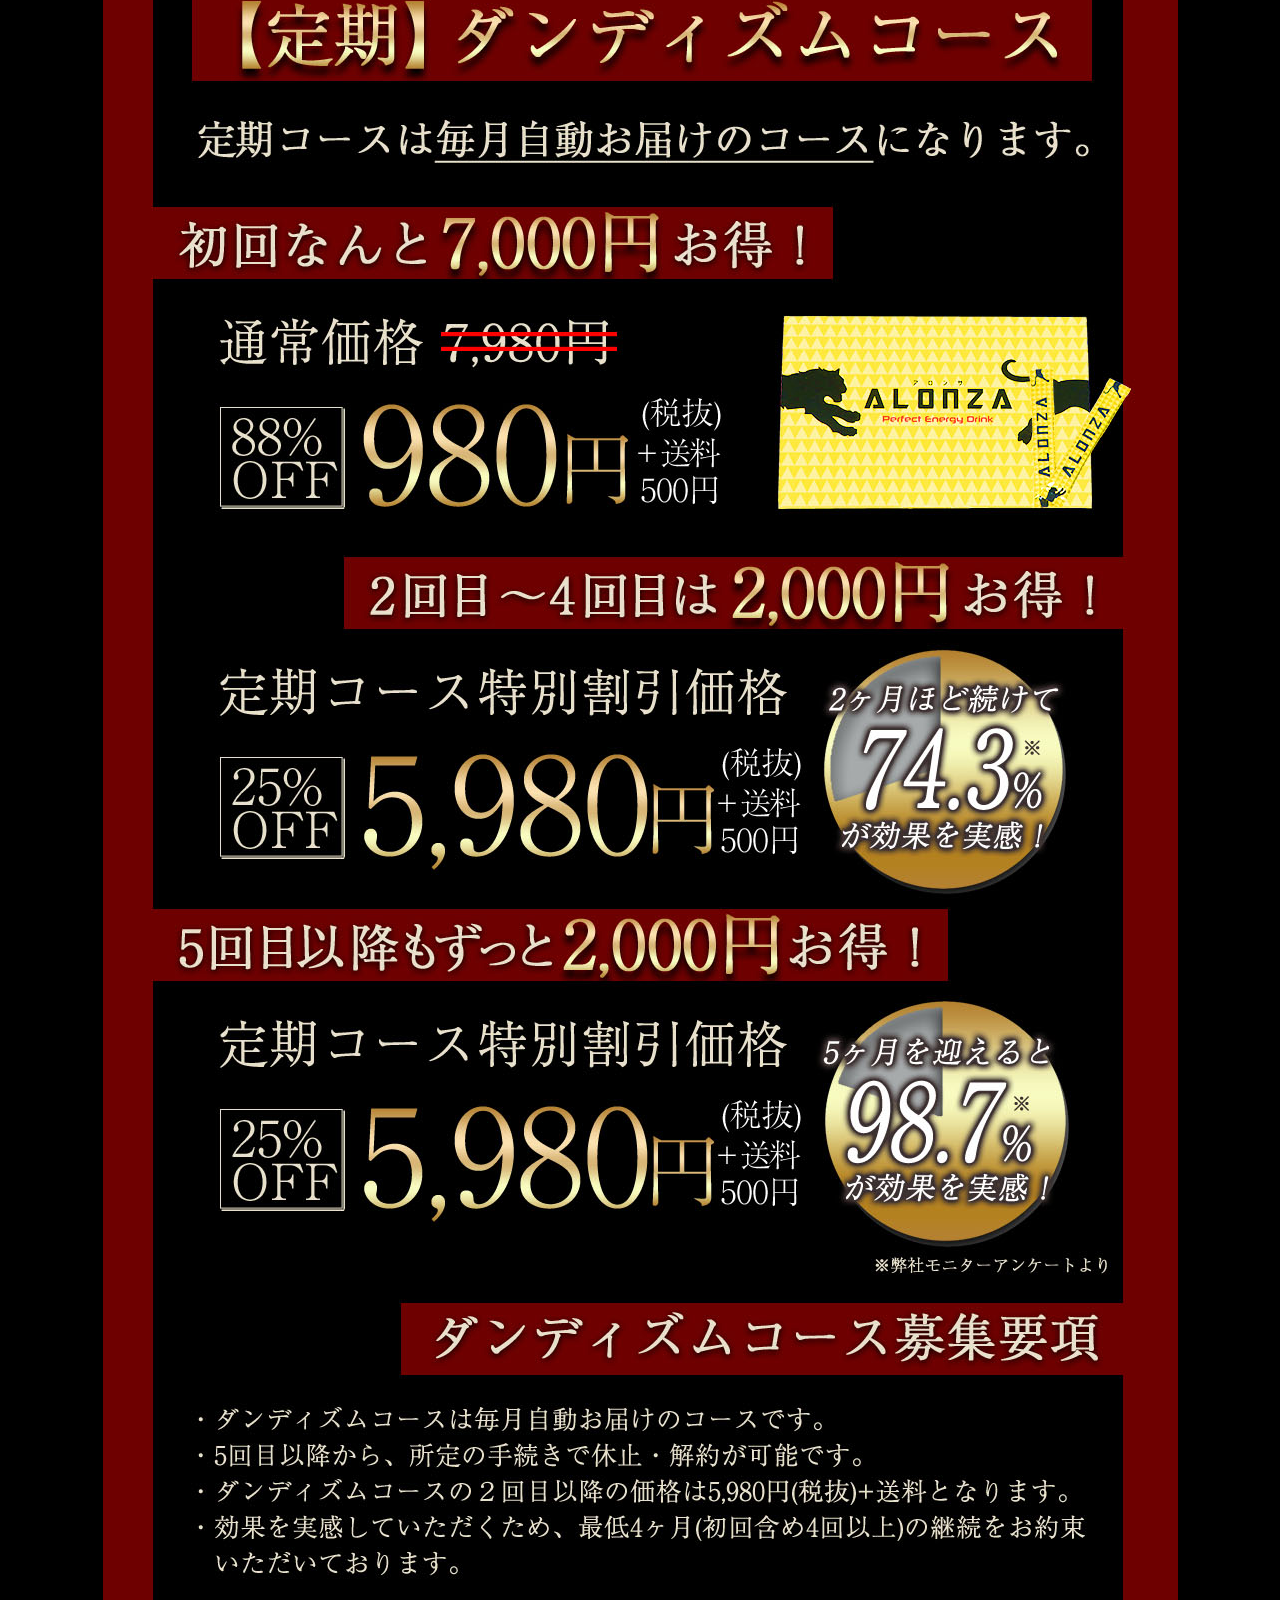
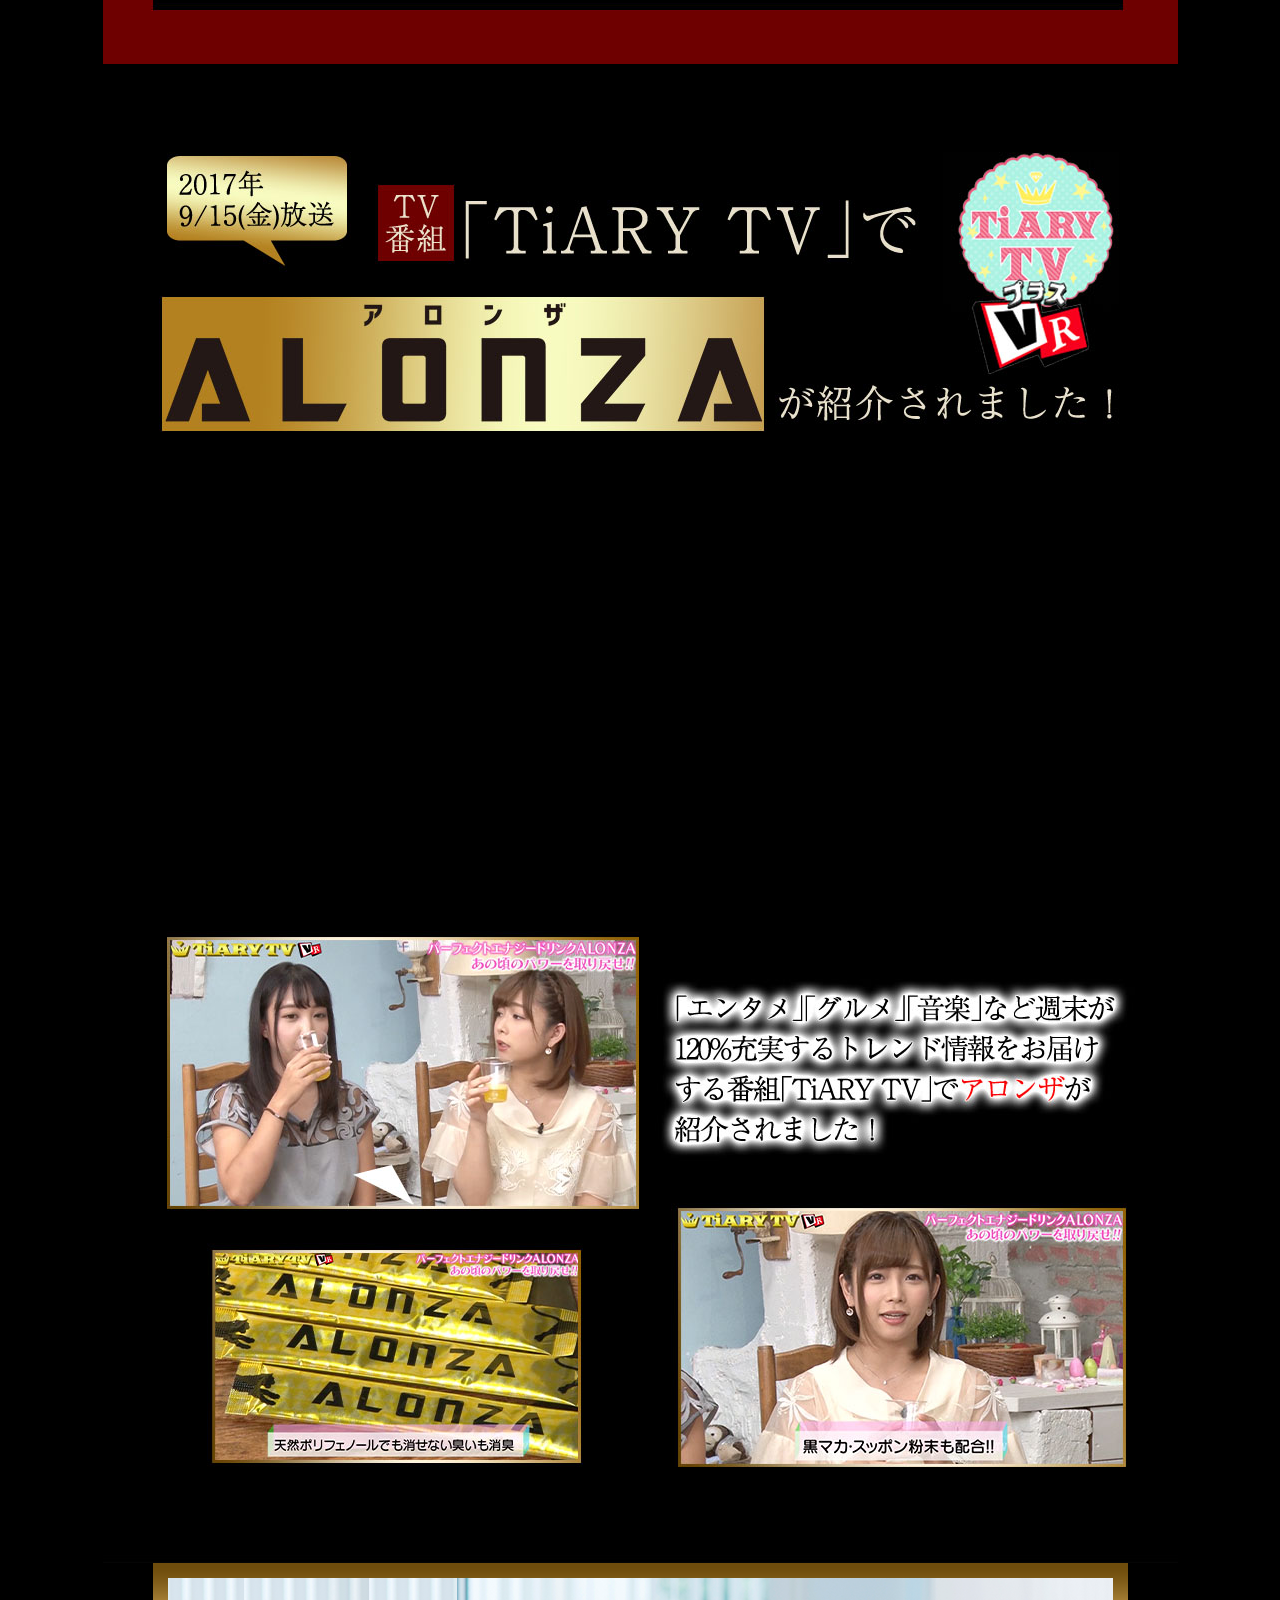
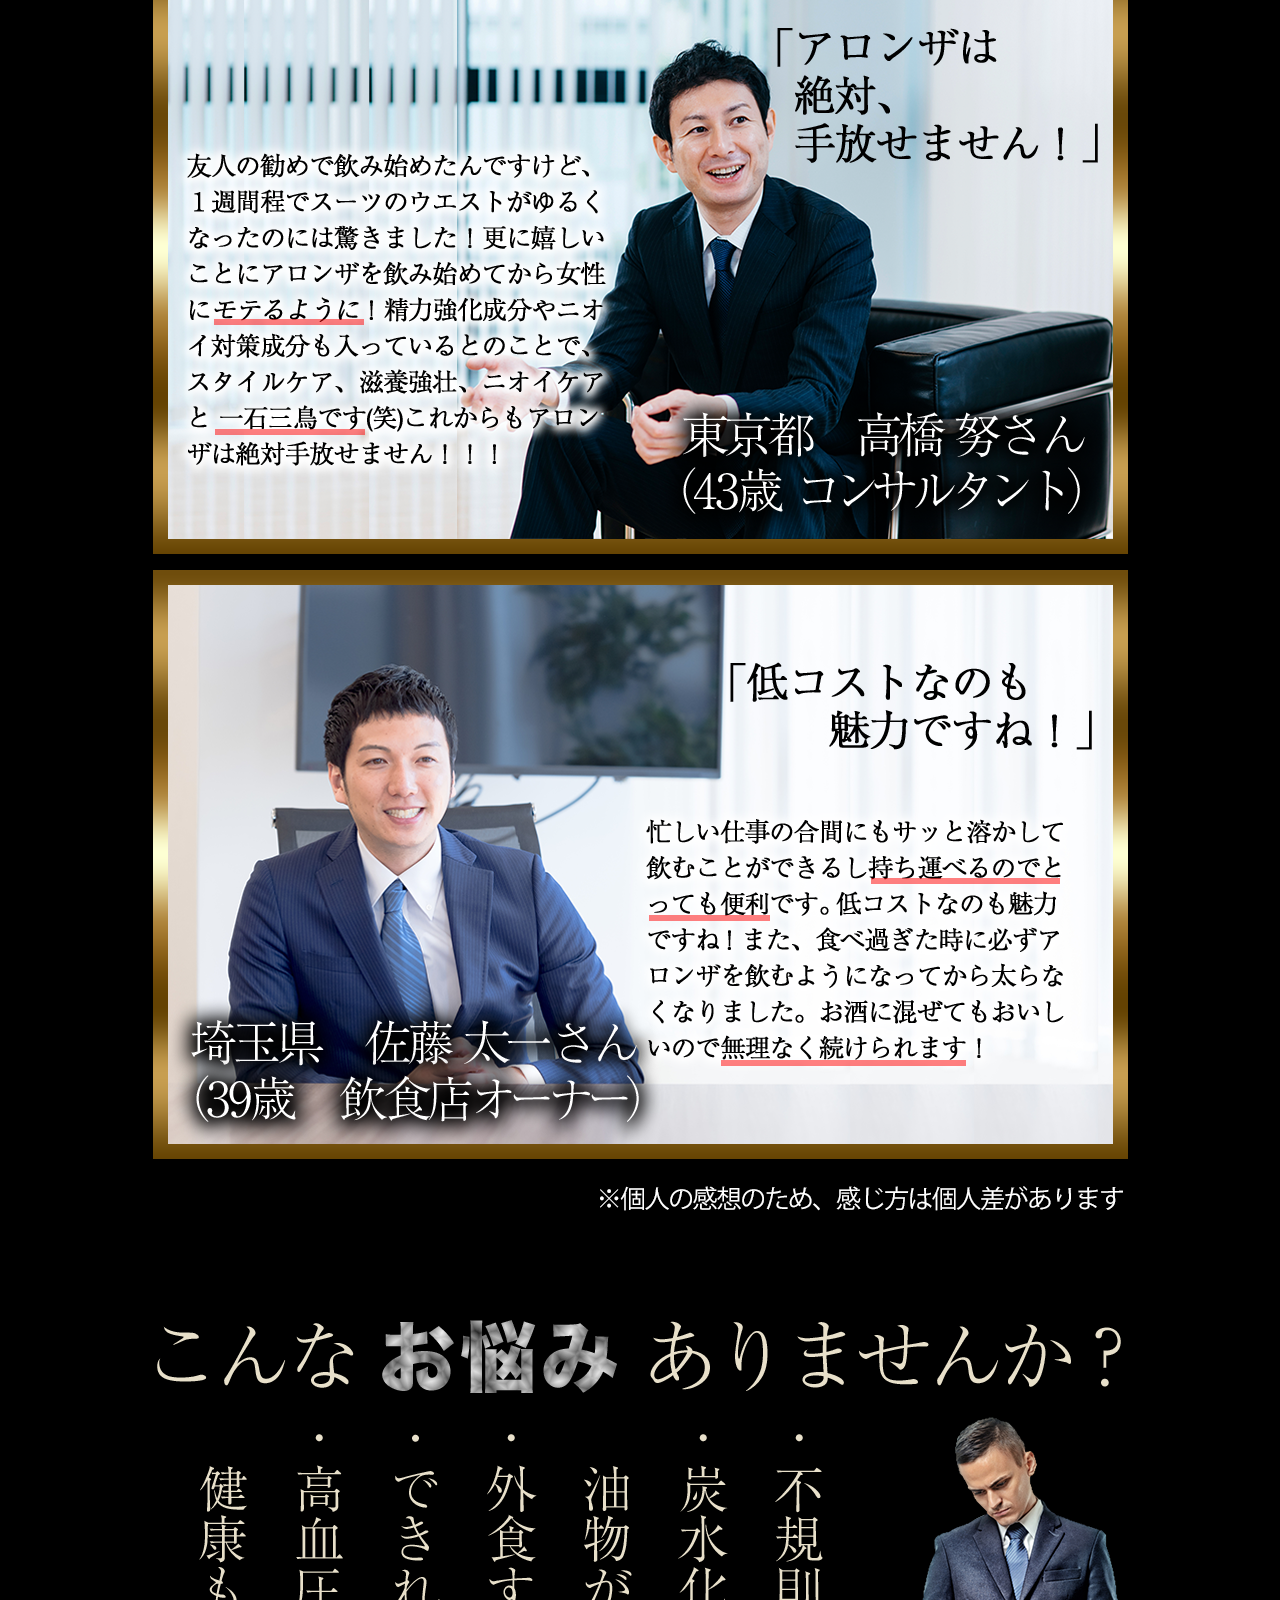
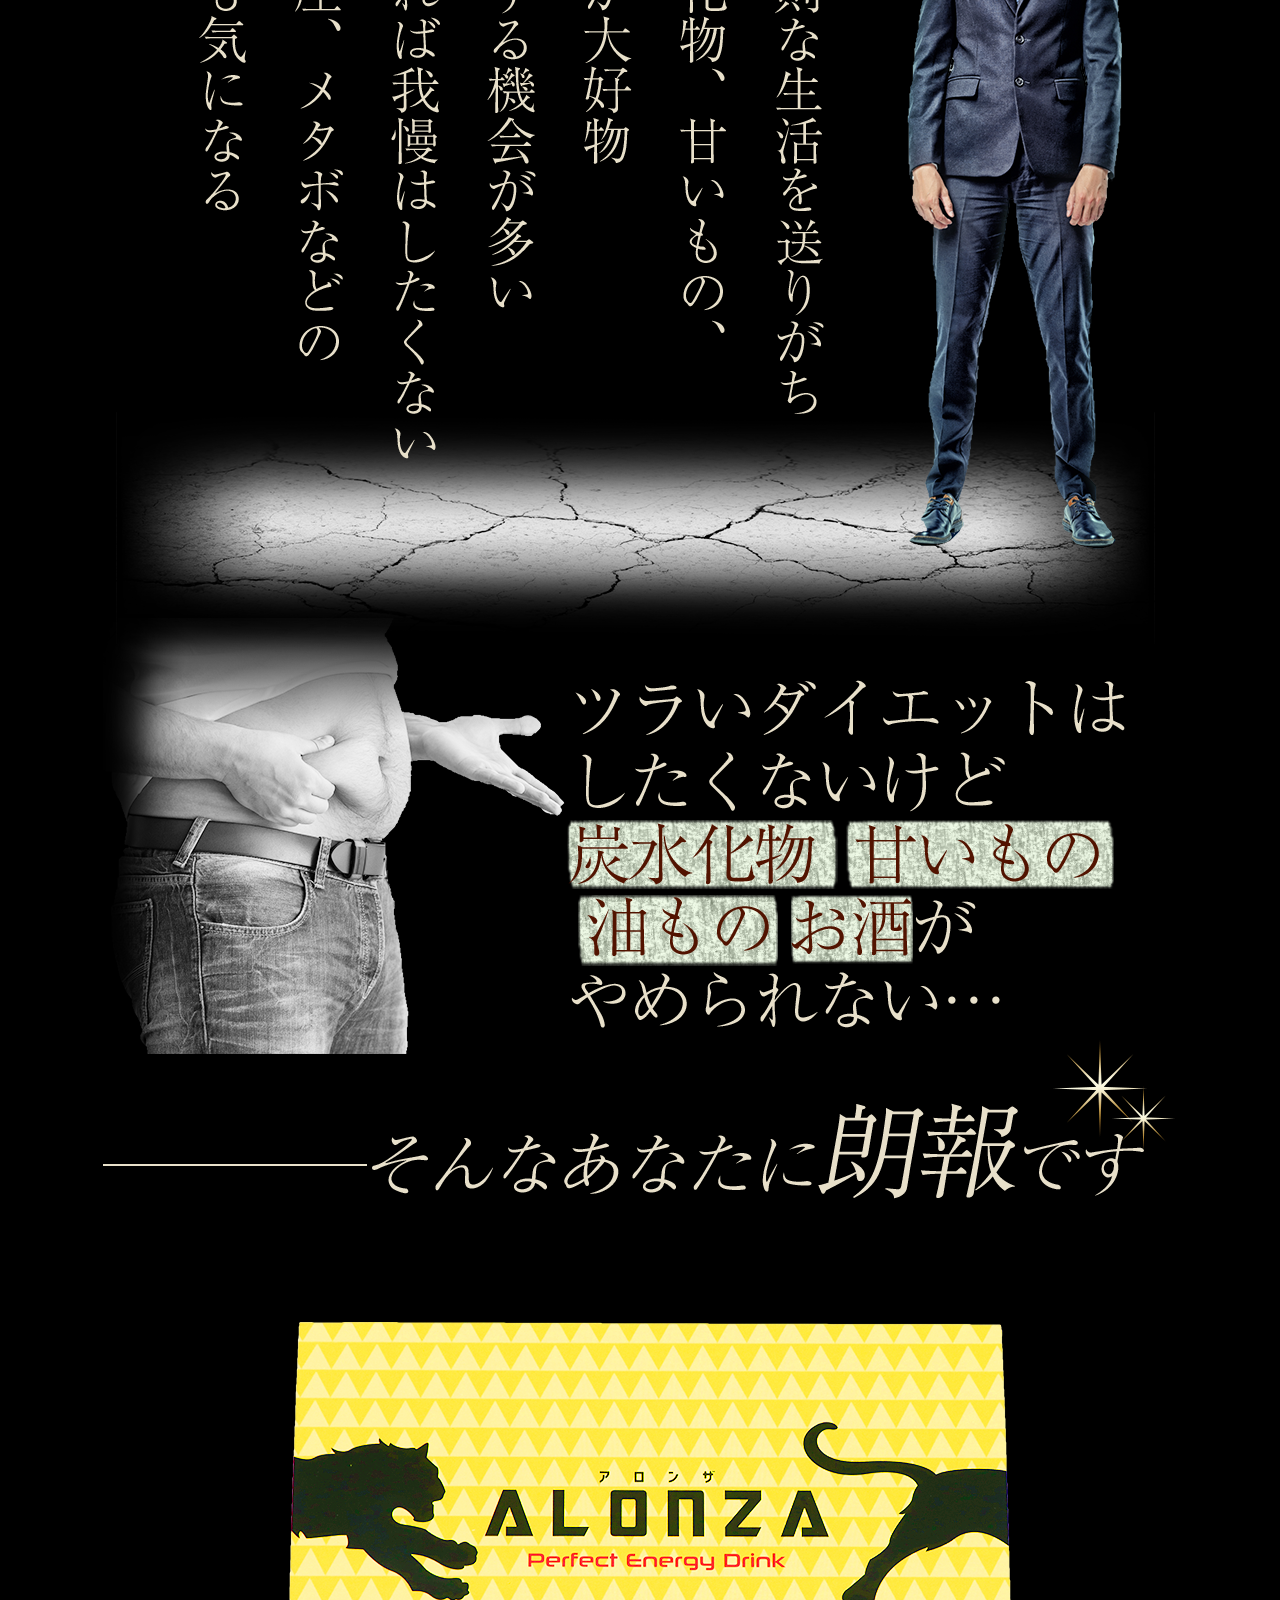
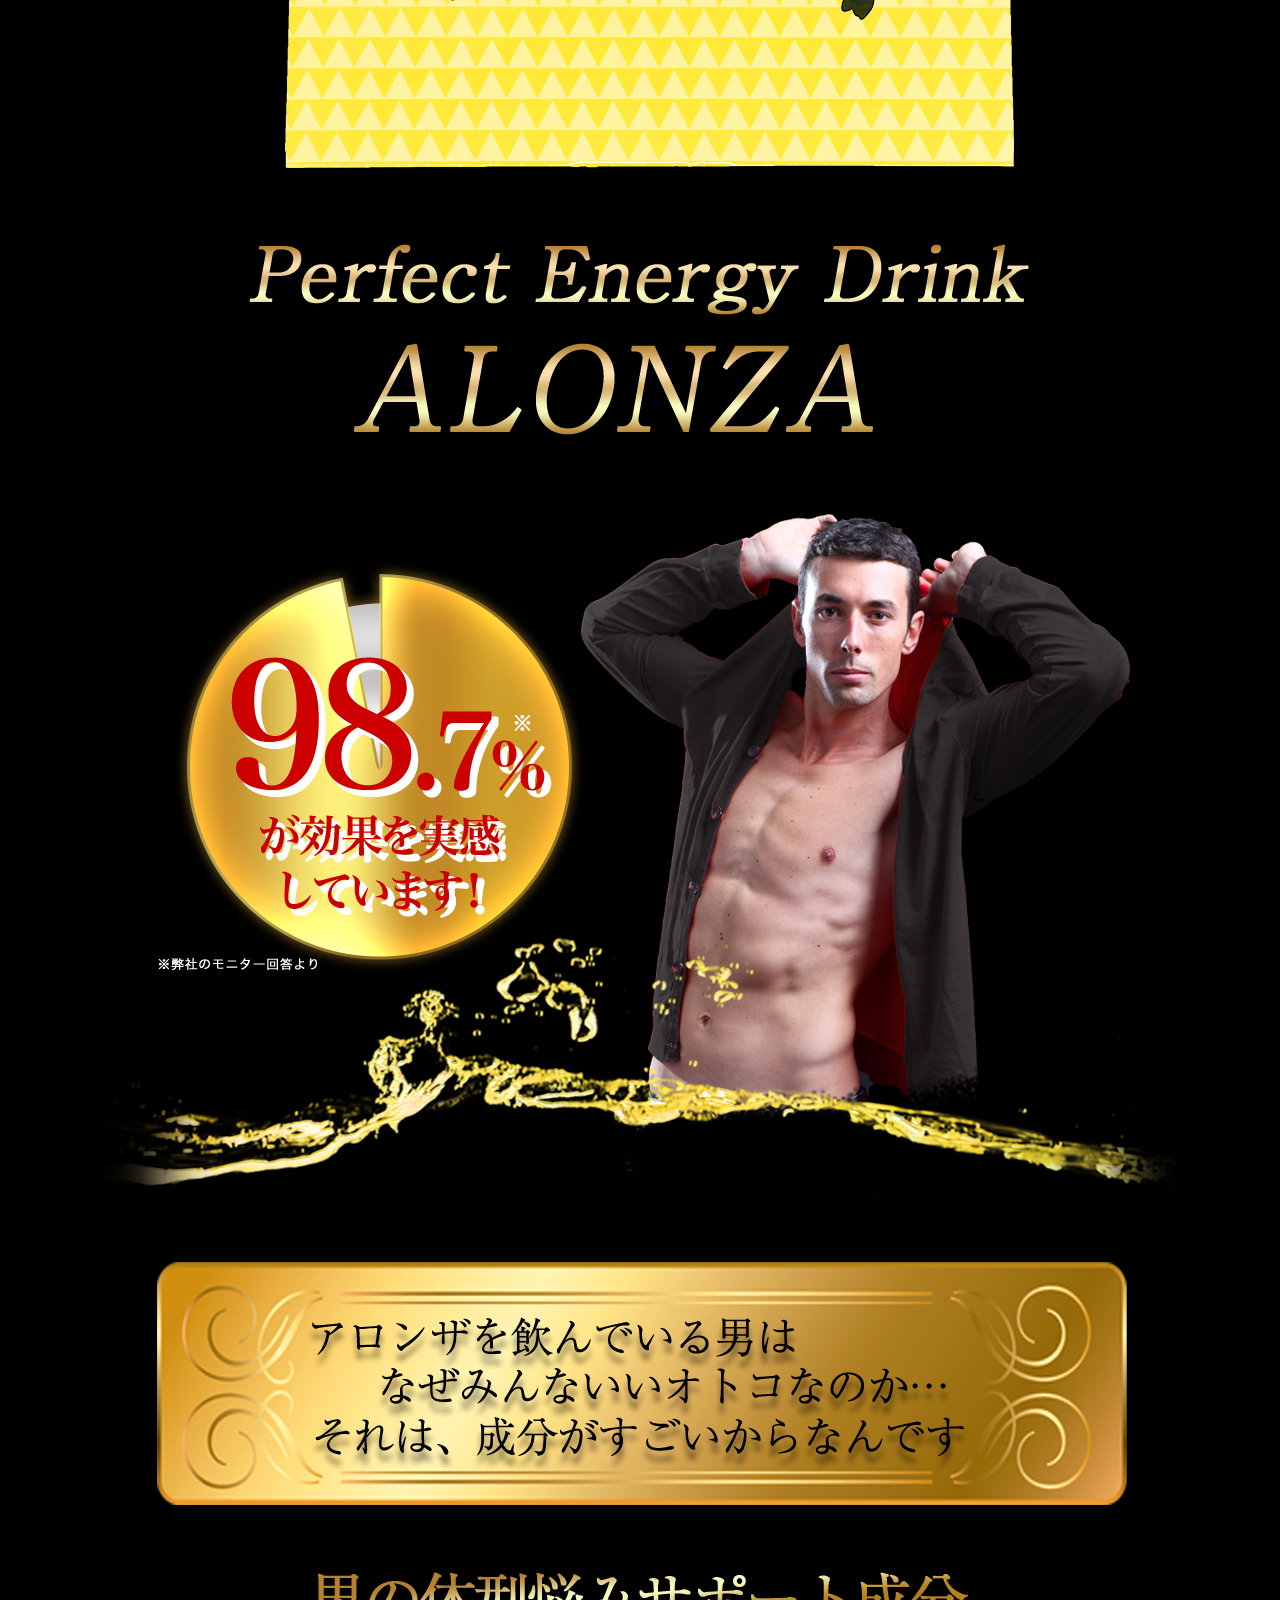
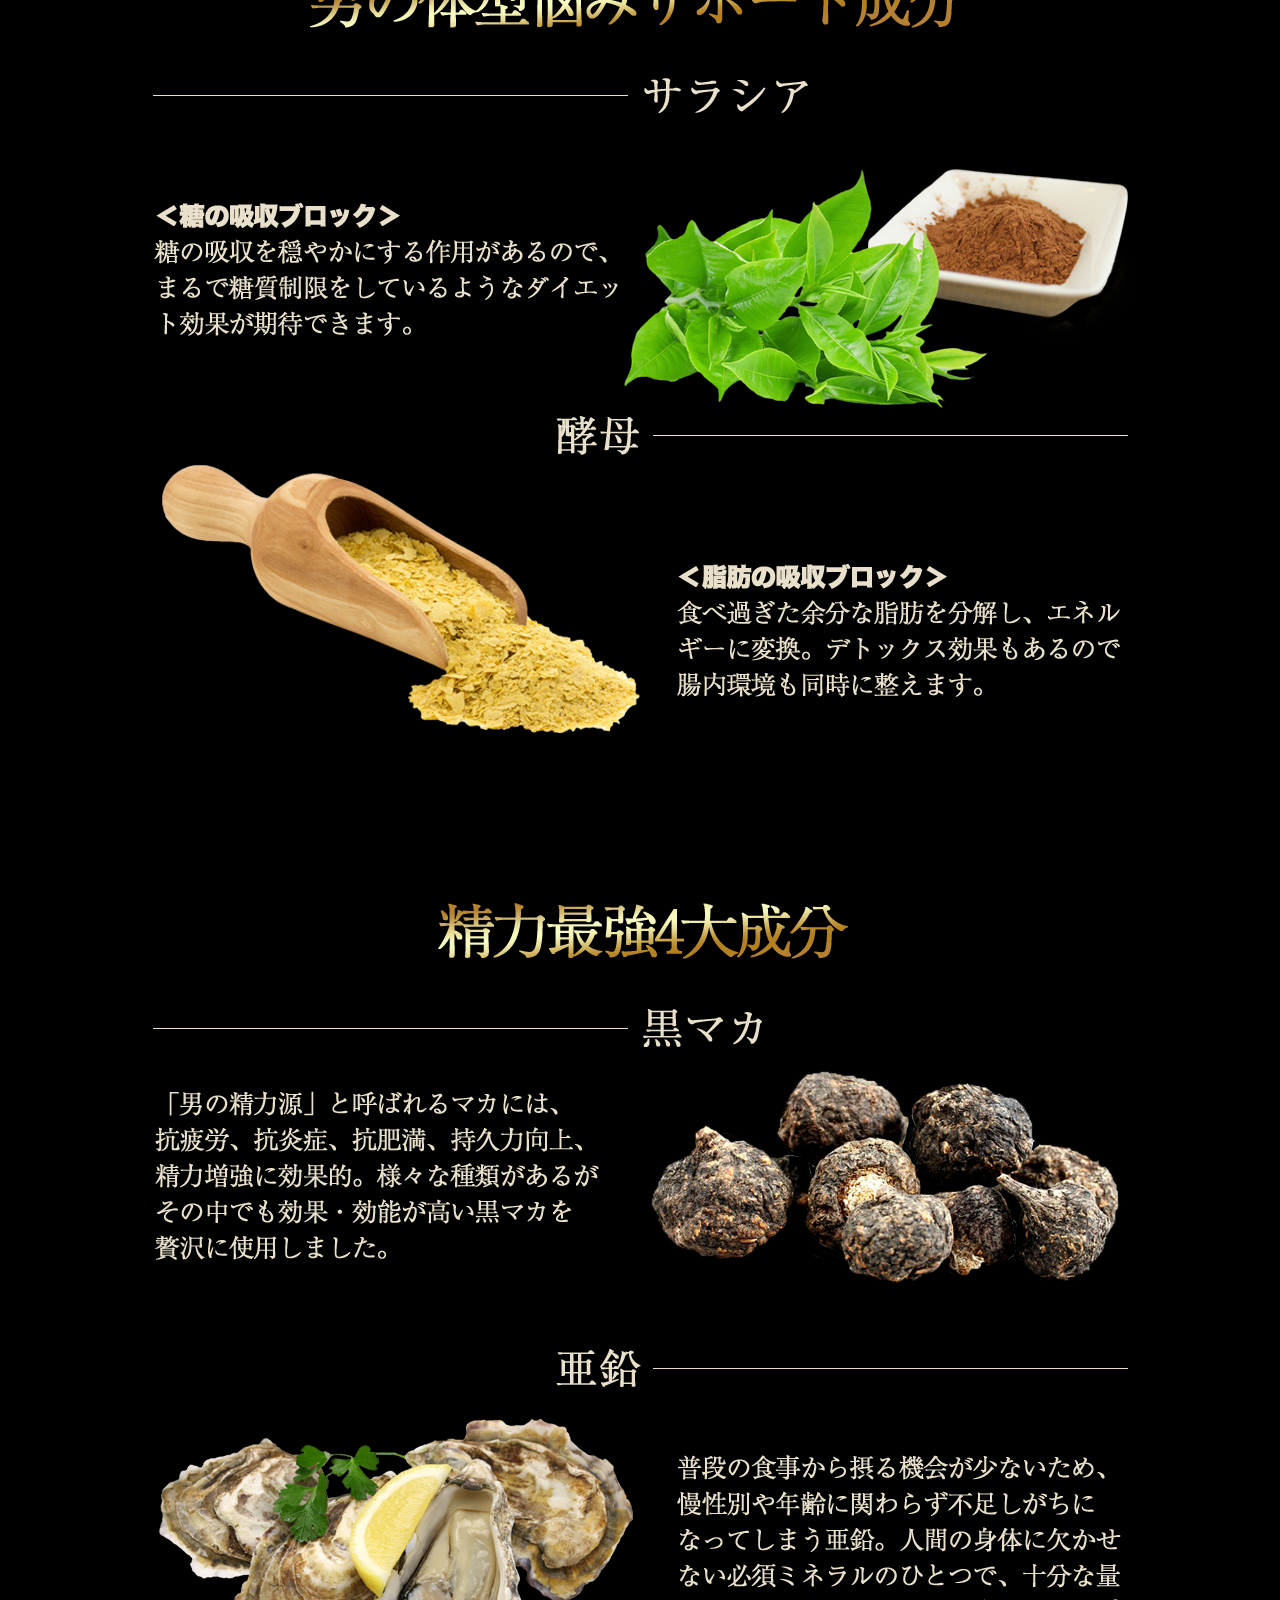
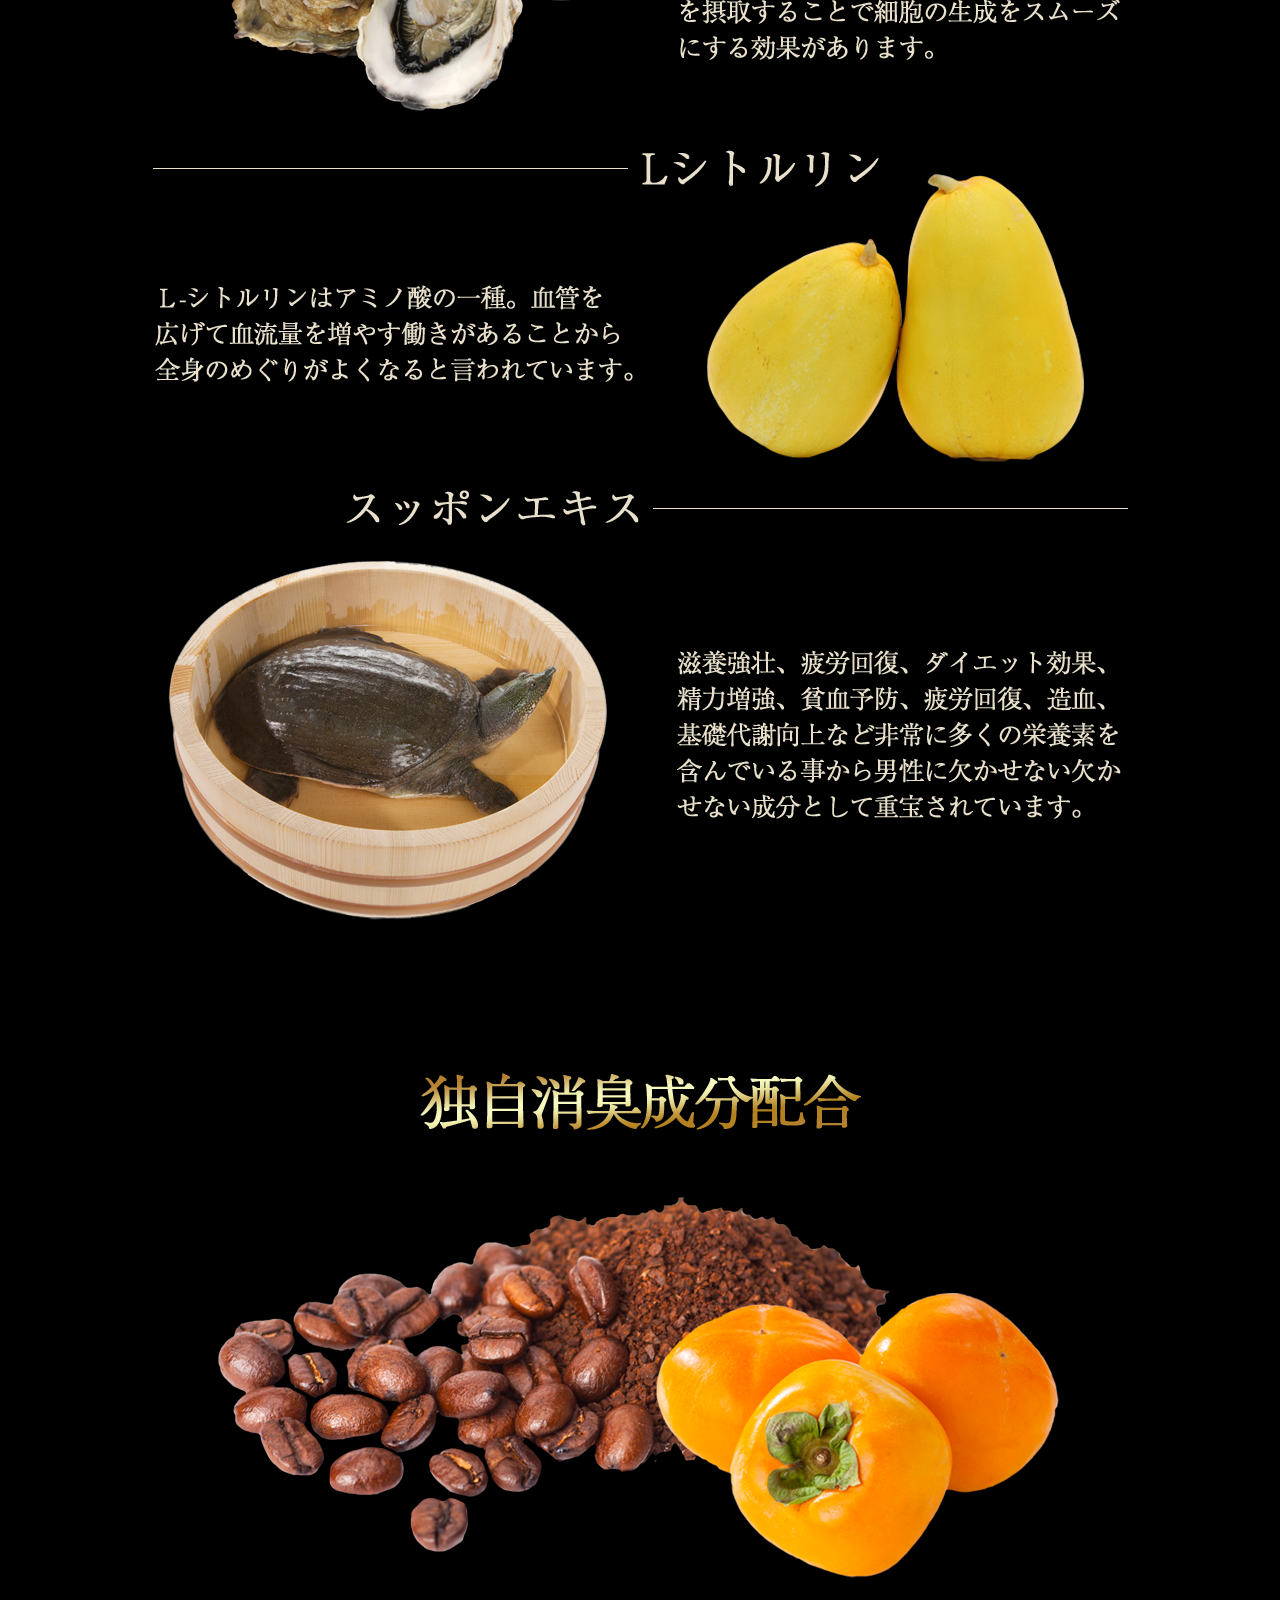
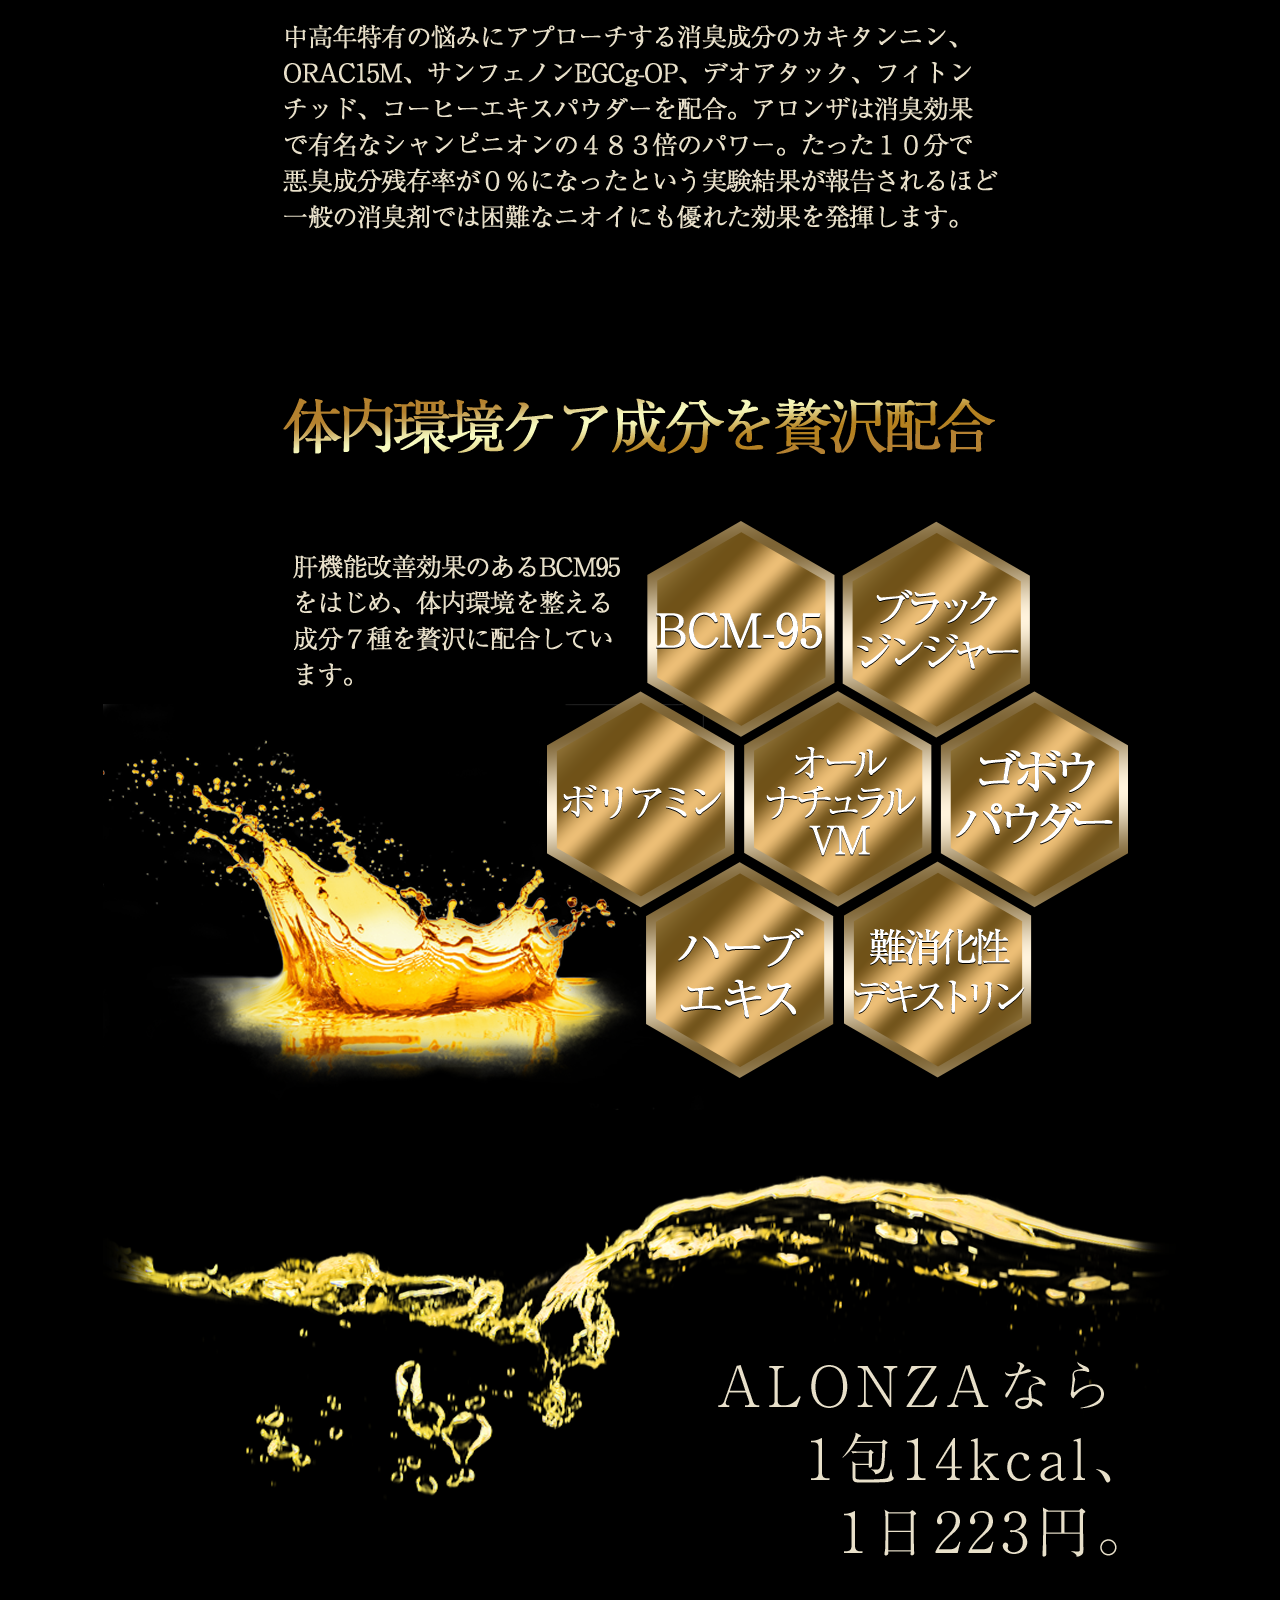
==== commit 97287a28: "update" ====
--- a/index.html
+++ b/index.html
@@ -85,7 +85,7 @@
 		</div>
 		<div class="float_btn">
 			<a href="#form">
-				<img src="img/float_btn.gif" alt="" class="img-responsive">
+				<img src="img/float_btn.gif" alt="" class="img-responsive" />
 			</a>
 		</div>
 	</div>
--- a/css/style.css
+++ b/css/style.css
@@ -87,6 +87,7 @@
 	position: fixed;
 	bottom: 0;
 	left: 0;
+	z-index: 9;
 	width: 100%;
 	background: rgba(255,255,255,0.55);
 	text-align: center;
@@ -94,6 +95,12 @@
 .float_btn img{
 	display: inline-block;
 	vertical-align: bottom;
+}
+#form {
+	background: #fff;
+}
+.hide-pc{
+	display: none;
 }
 @media (max-width: 1075px) {
 	.cd_01 {
@@ -127,7 +134,6 @@
 	}
 }
 @media (max-width: 640px) {
-
 	.hide-pc{
 		display: block;
 	}
